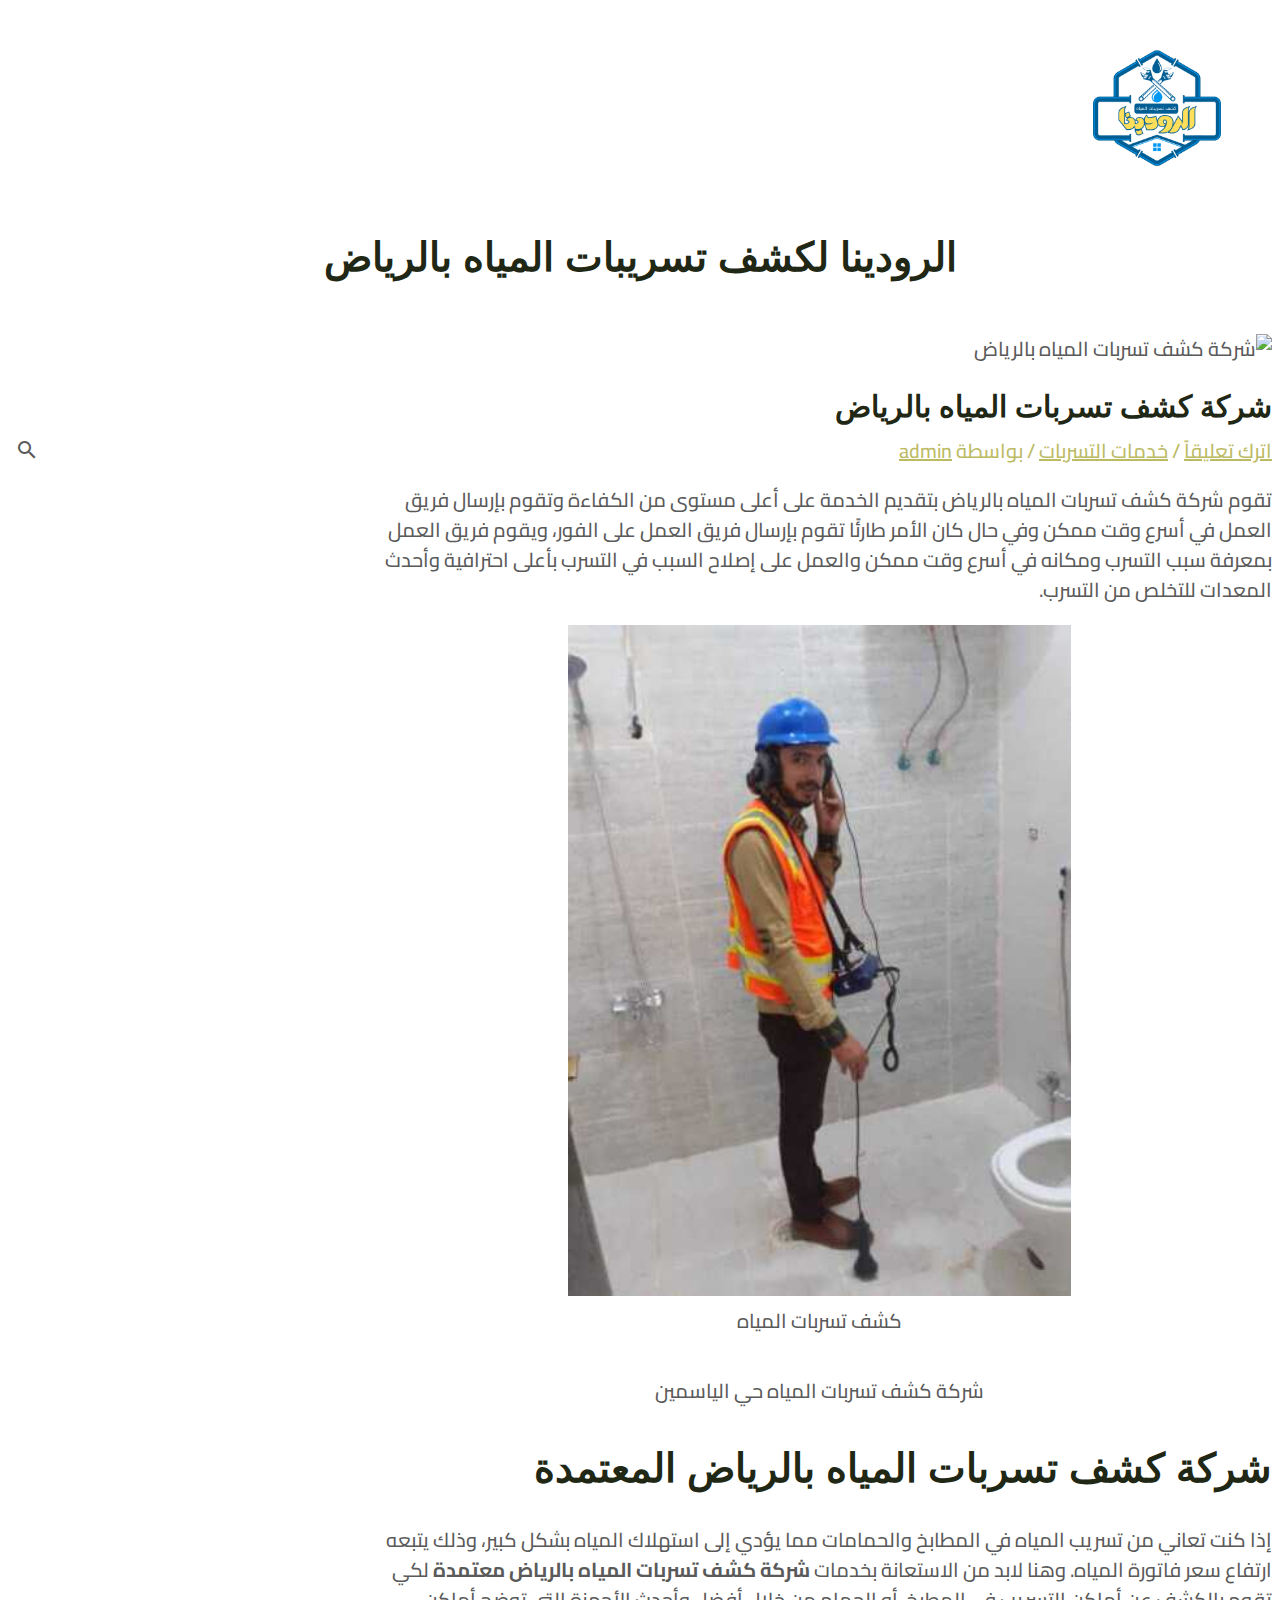
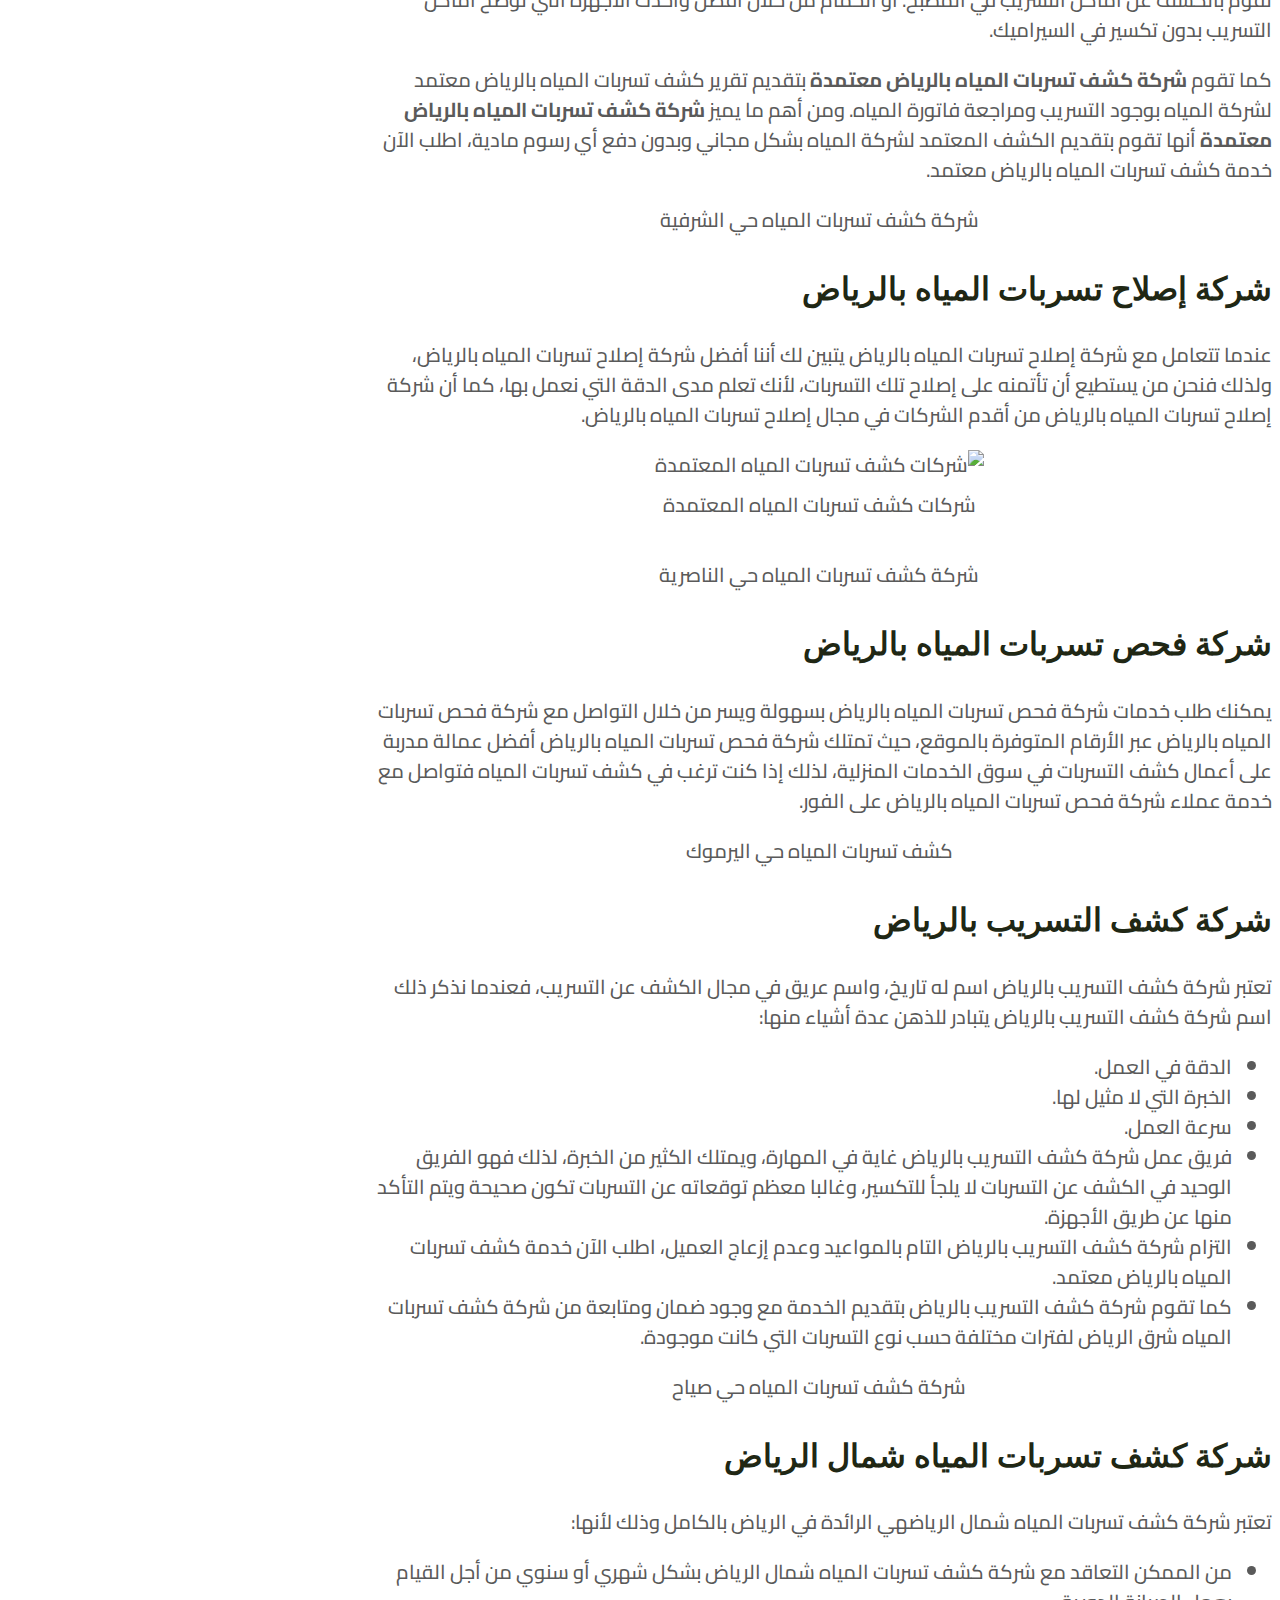
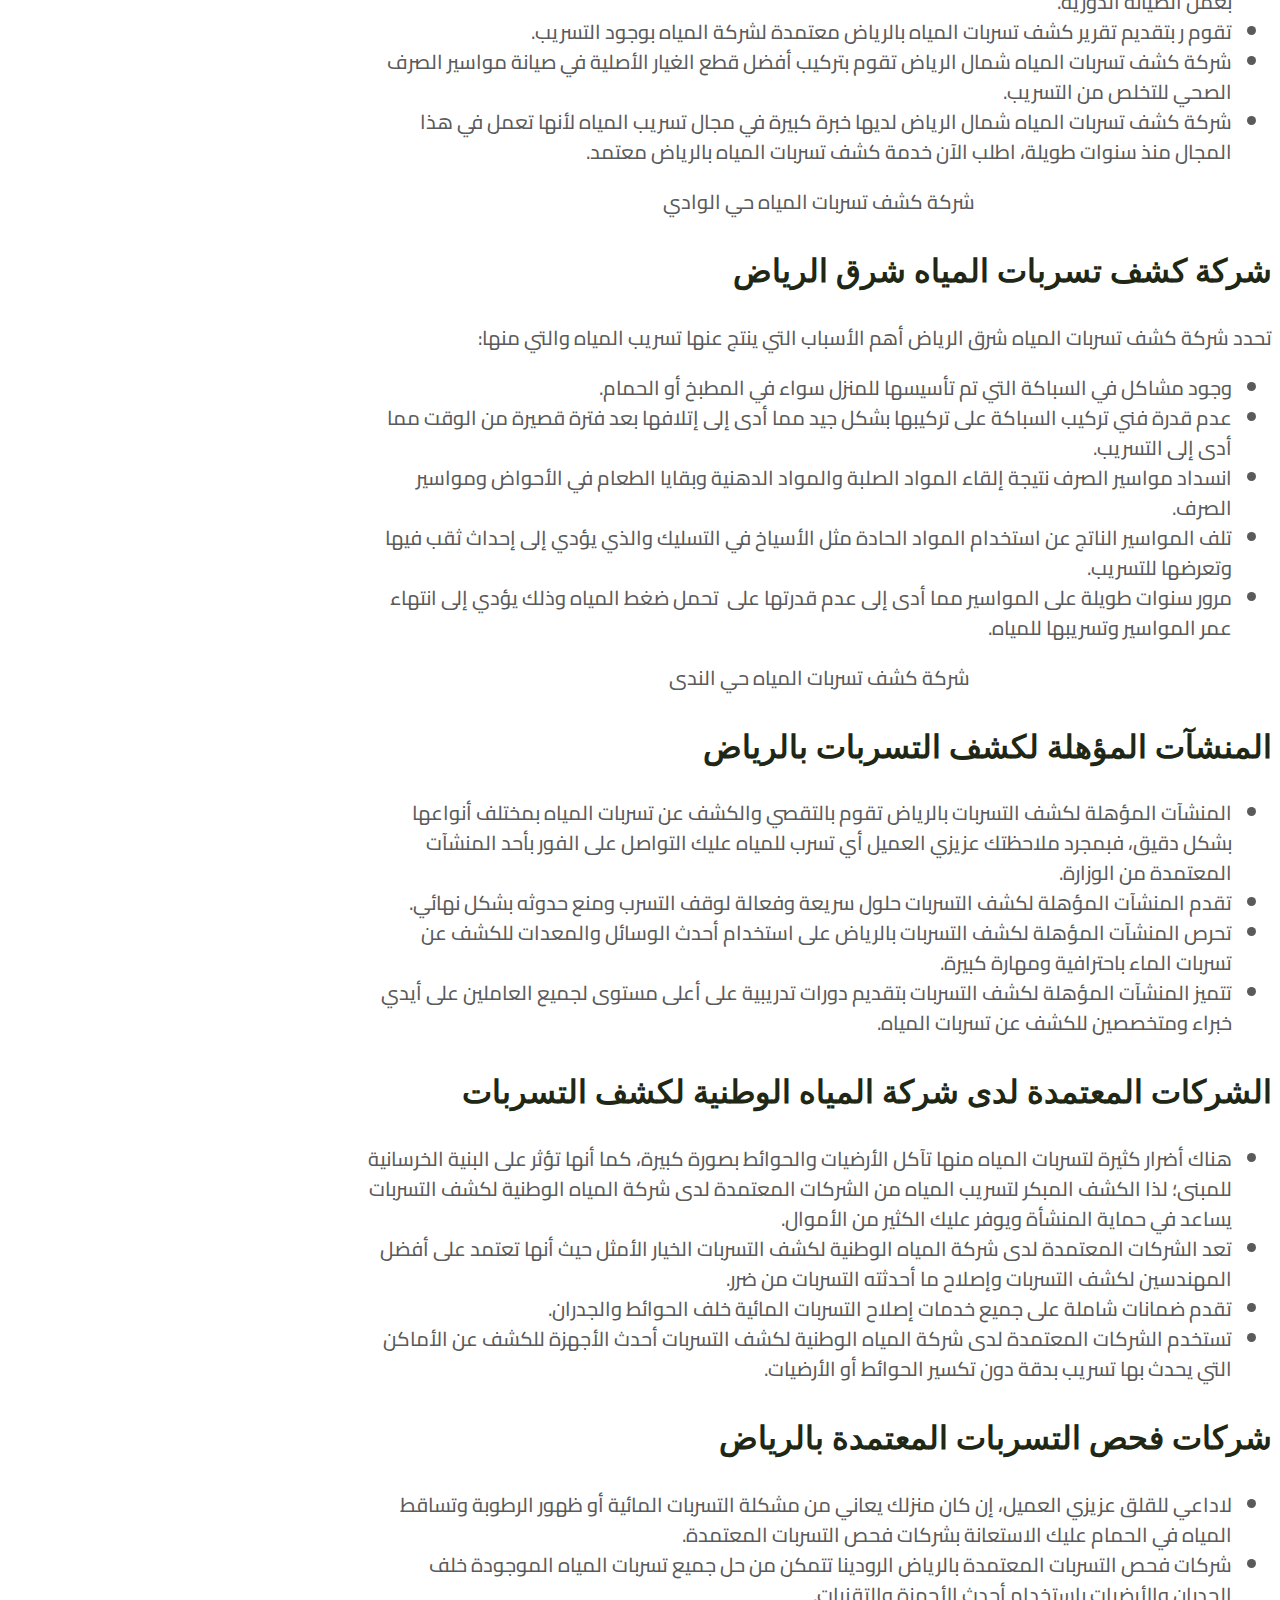
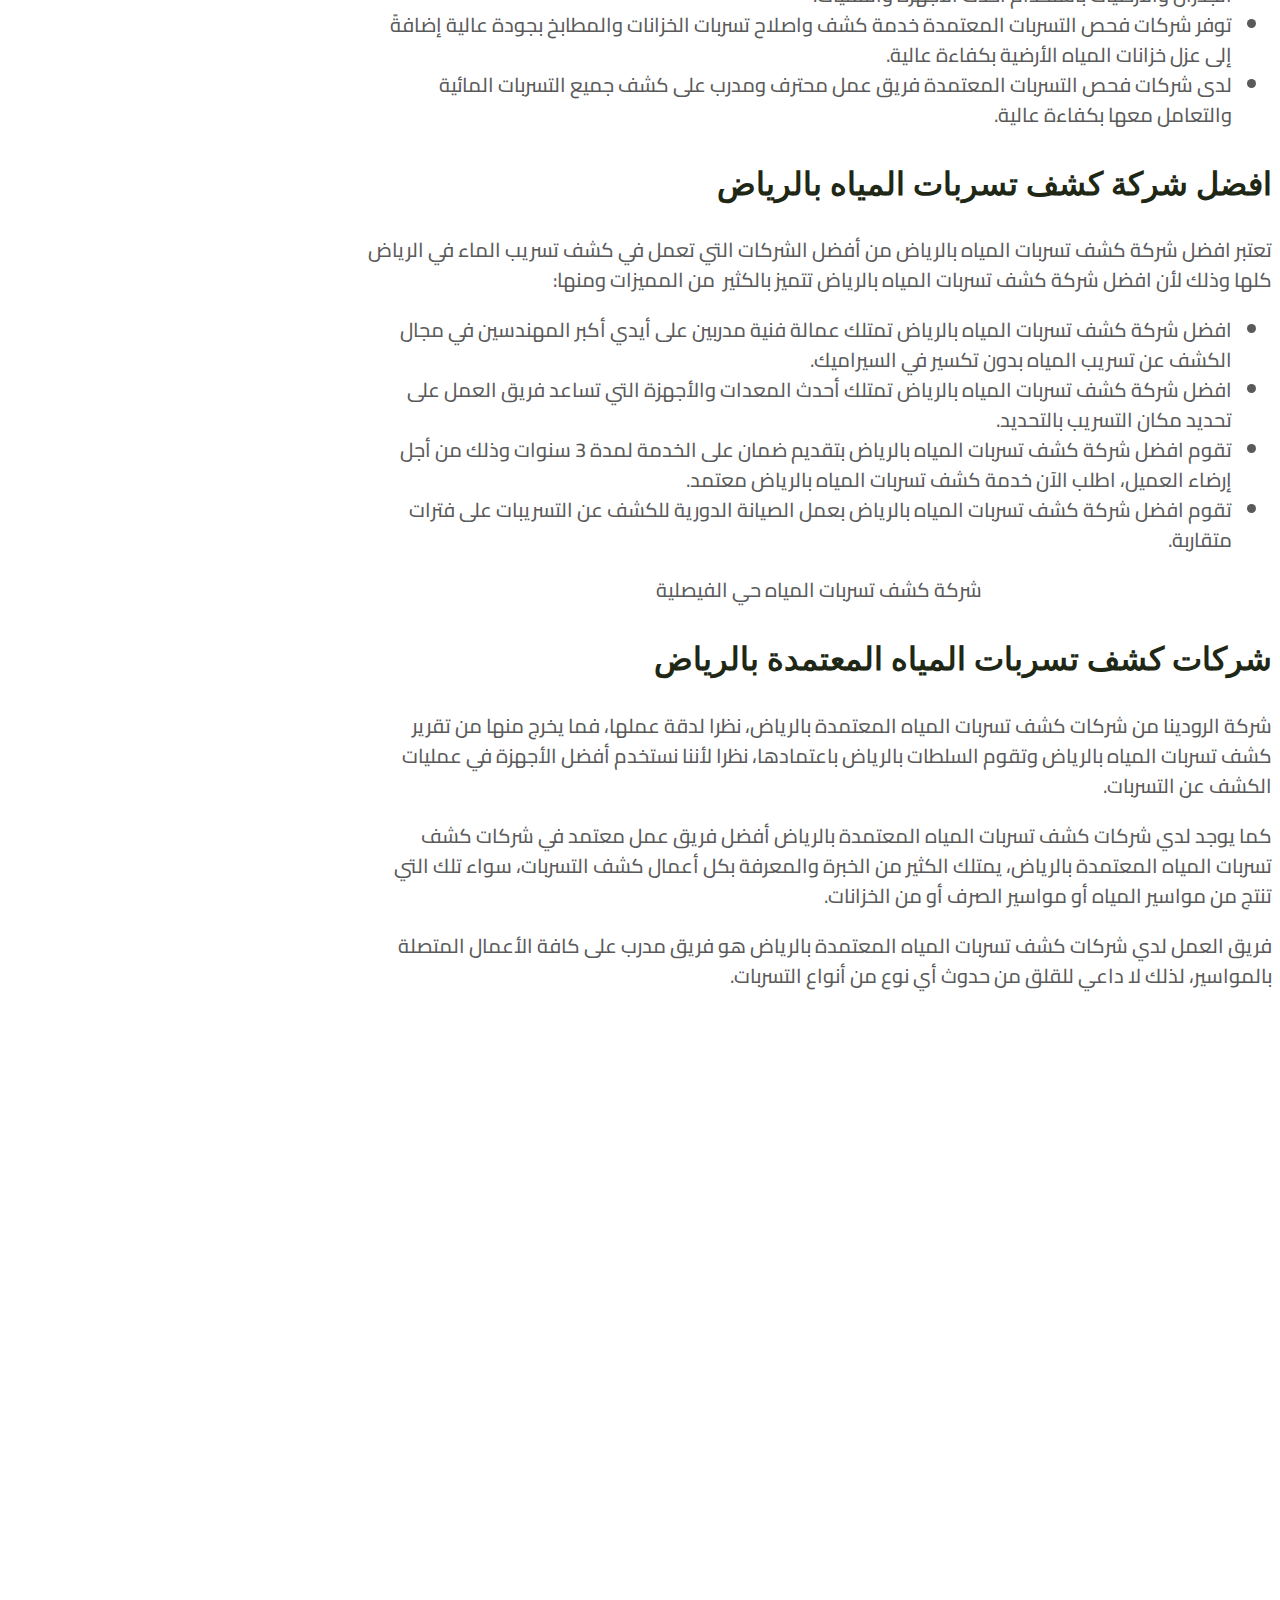
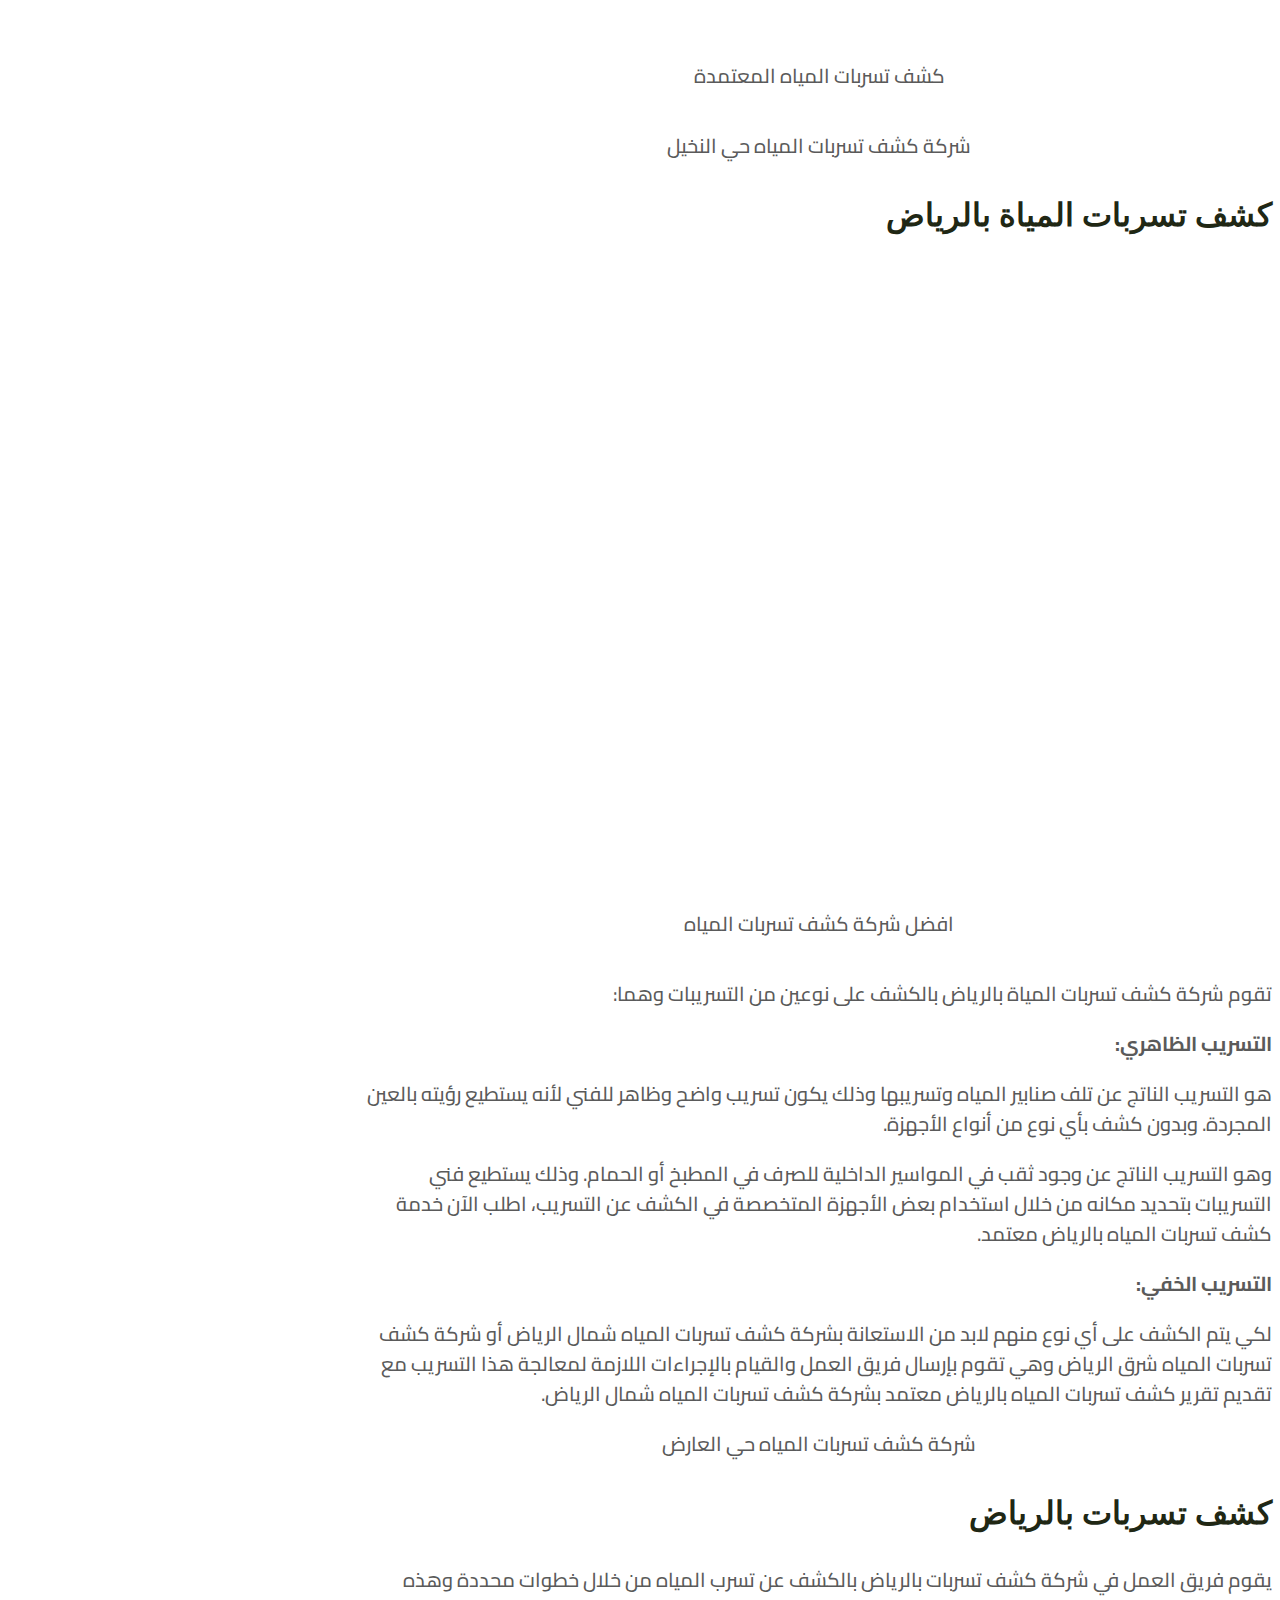
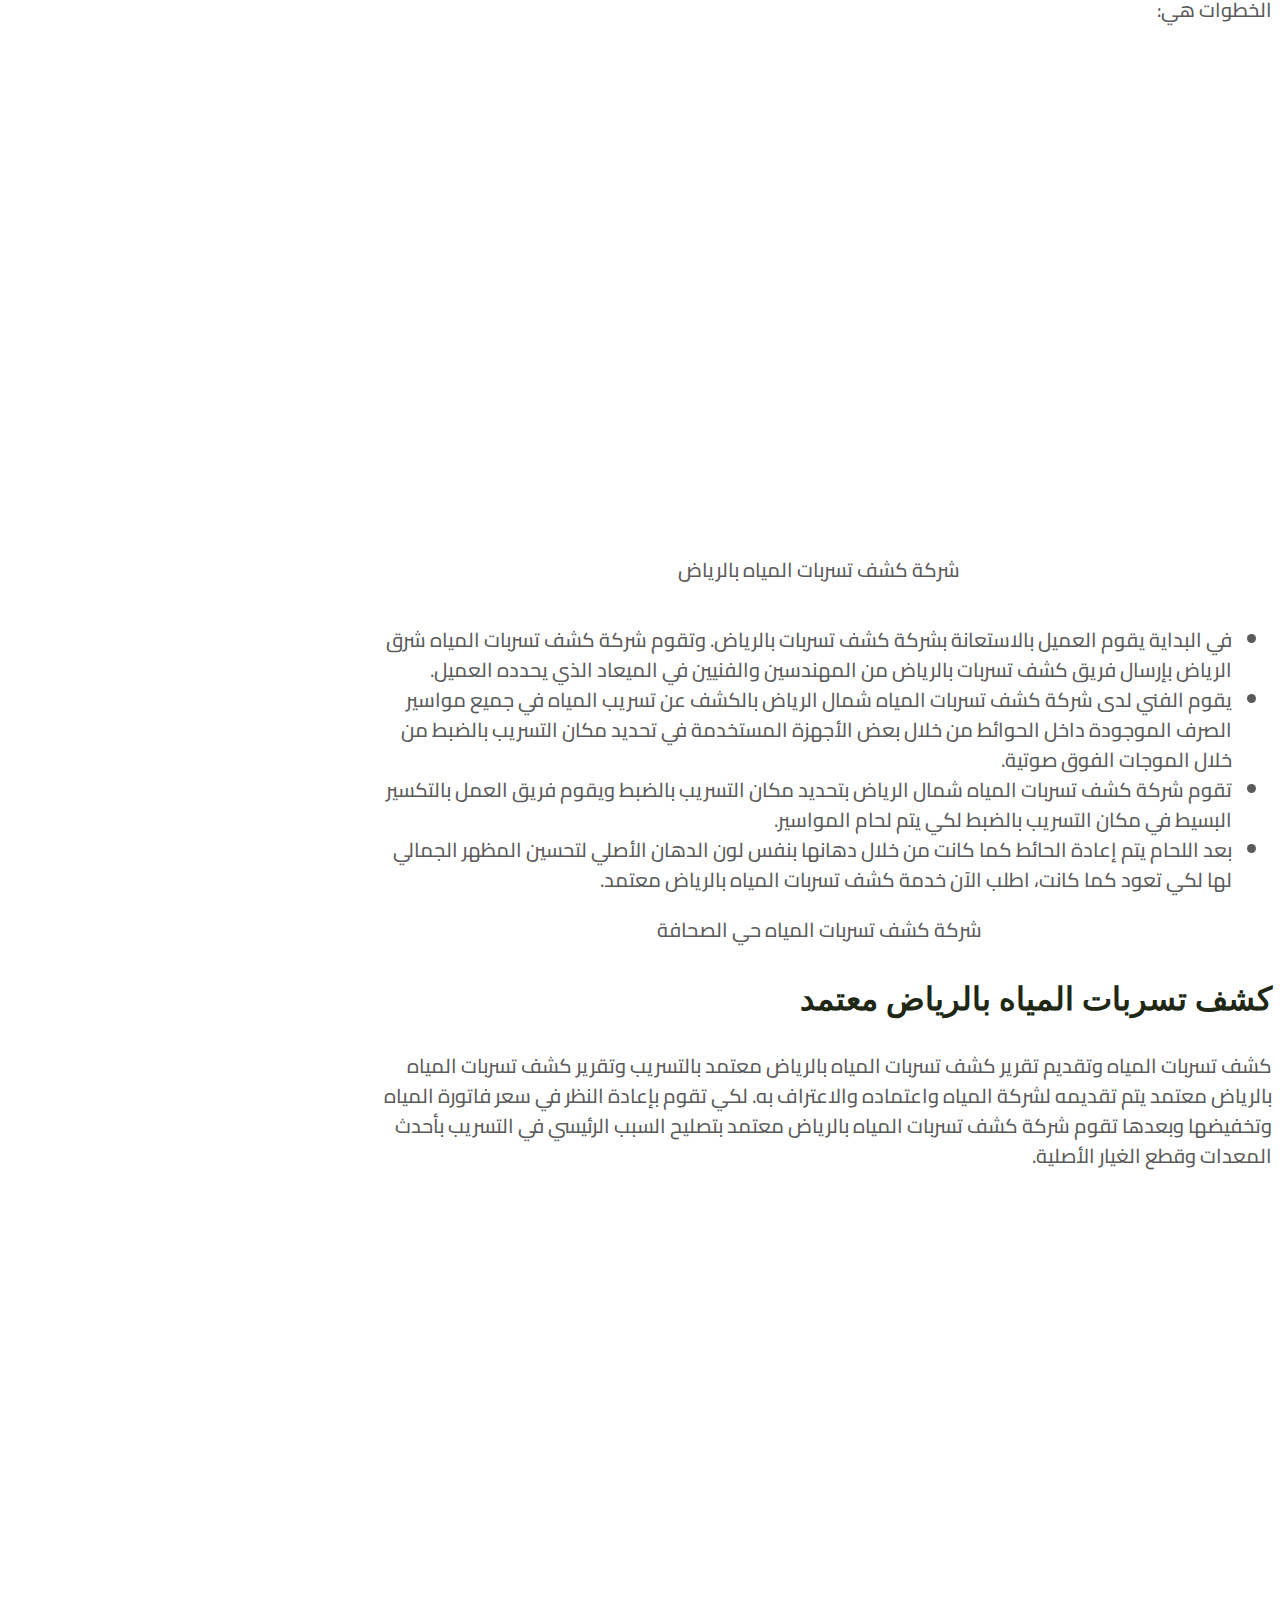
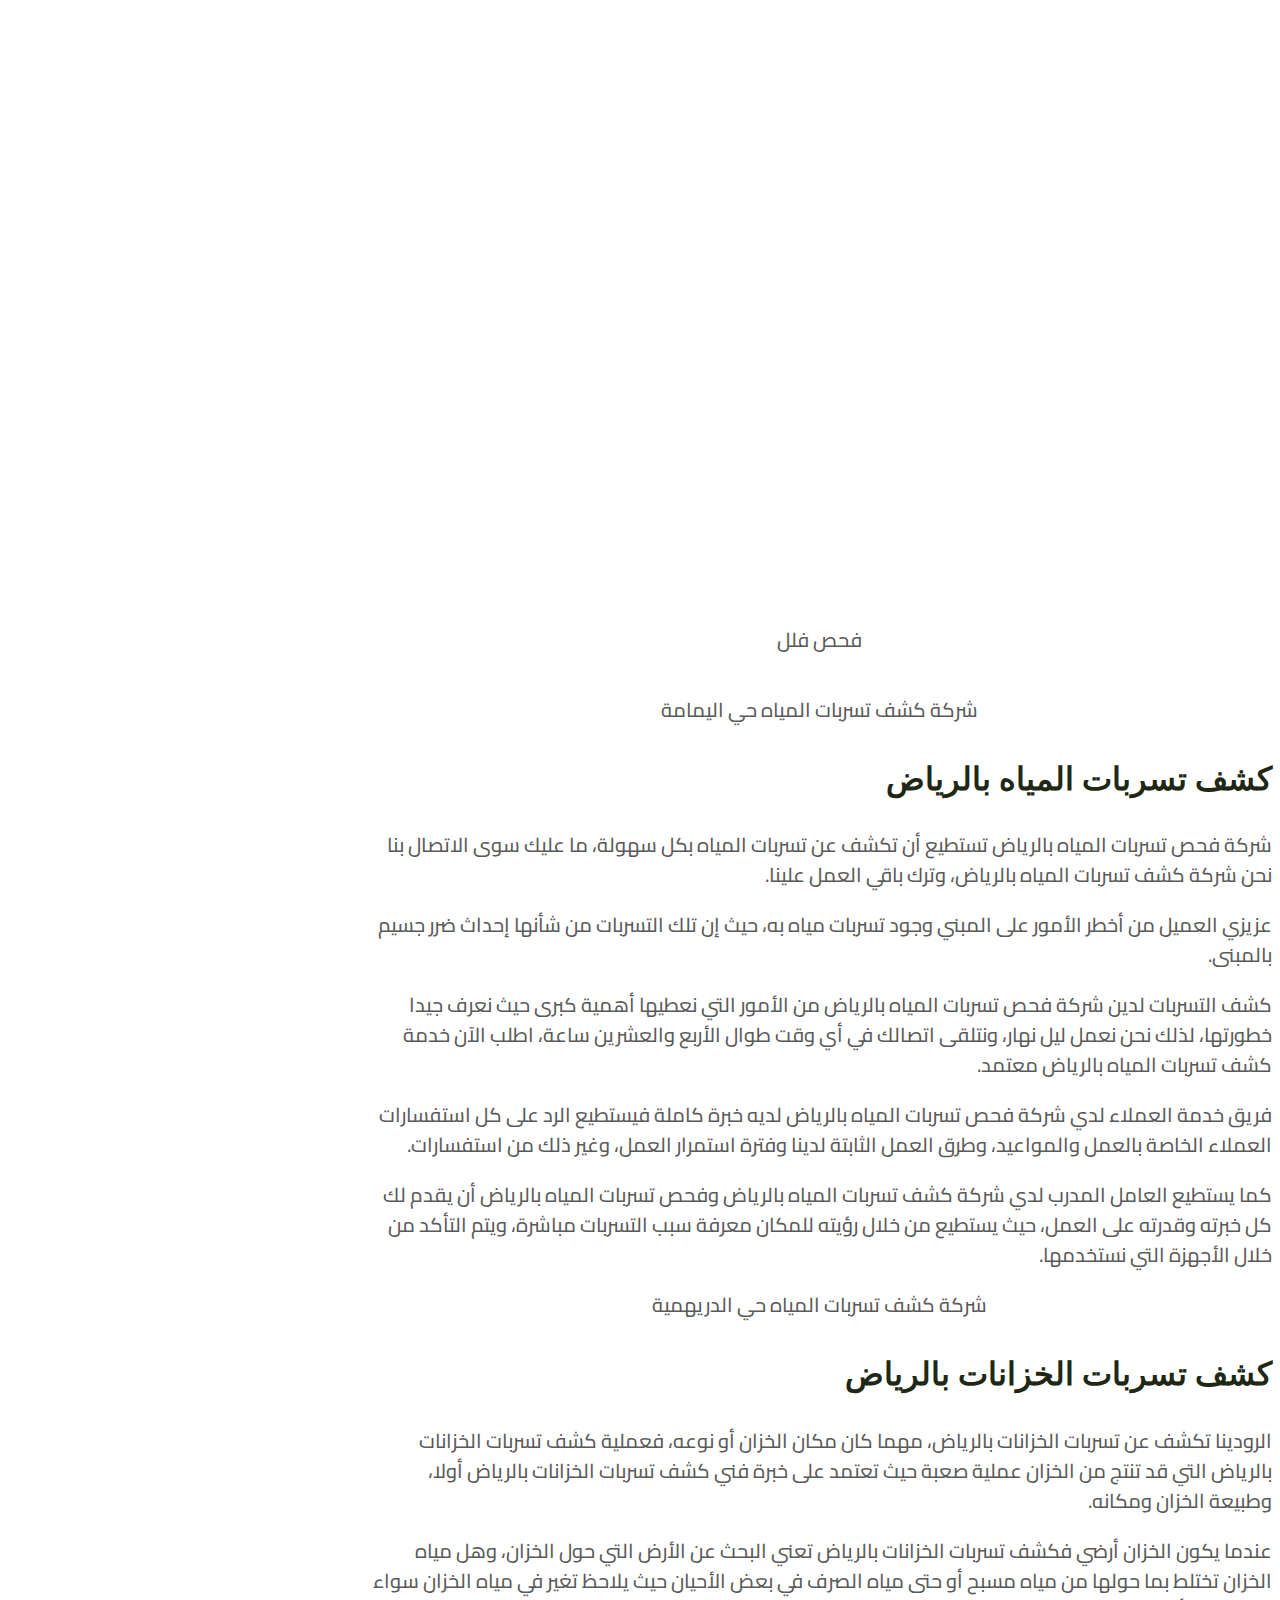
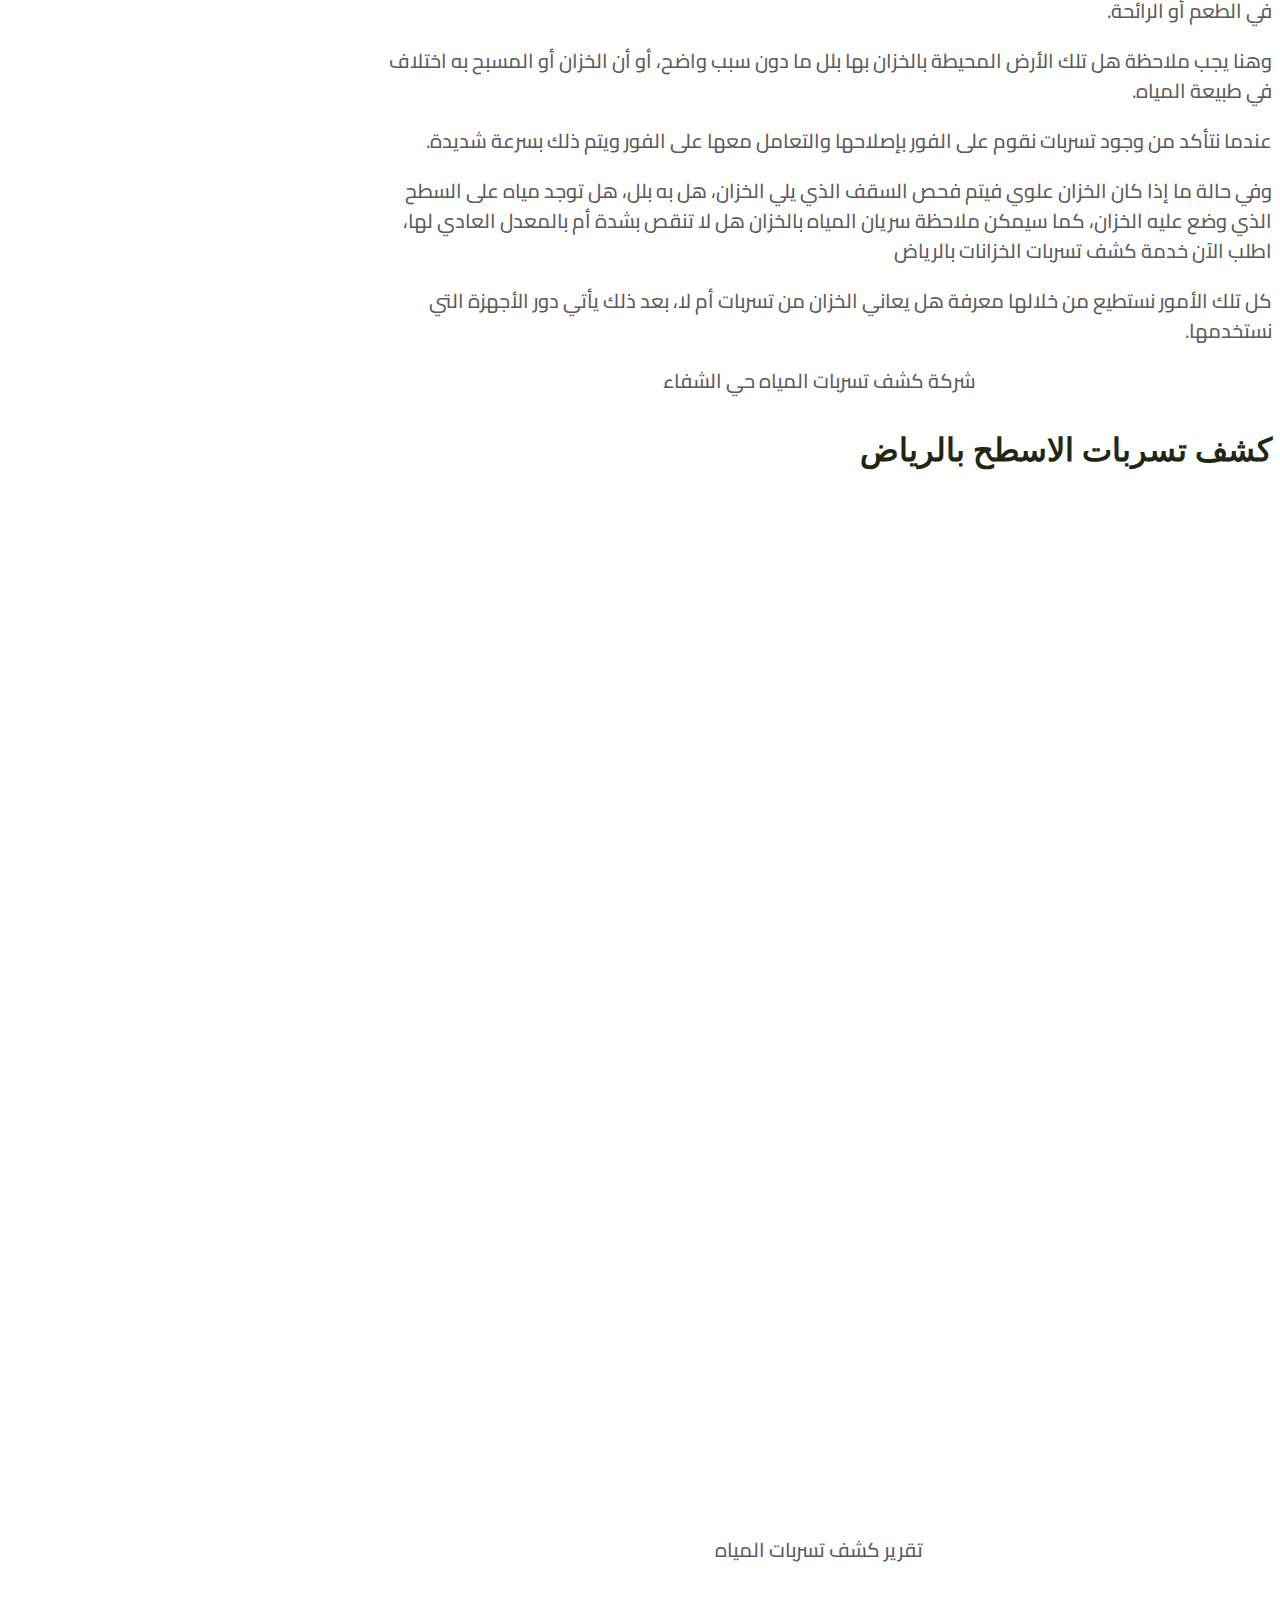
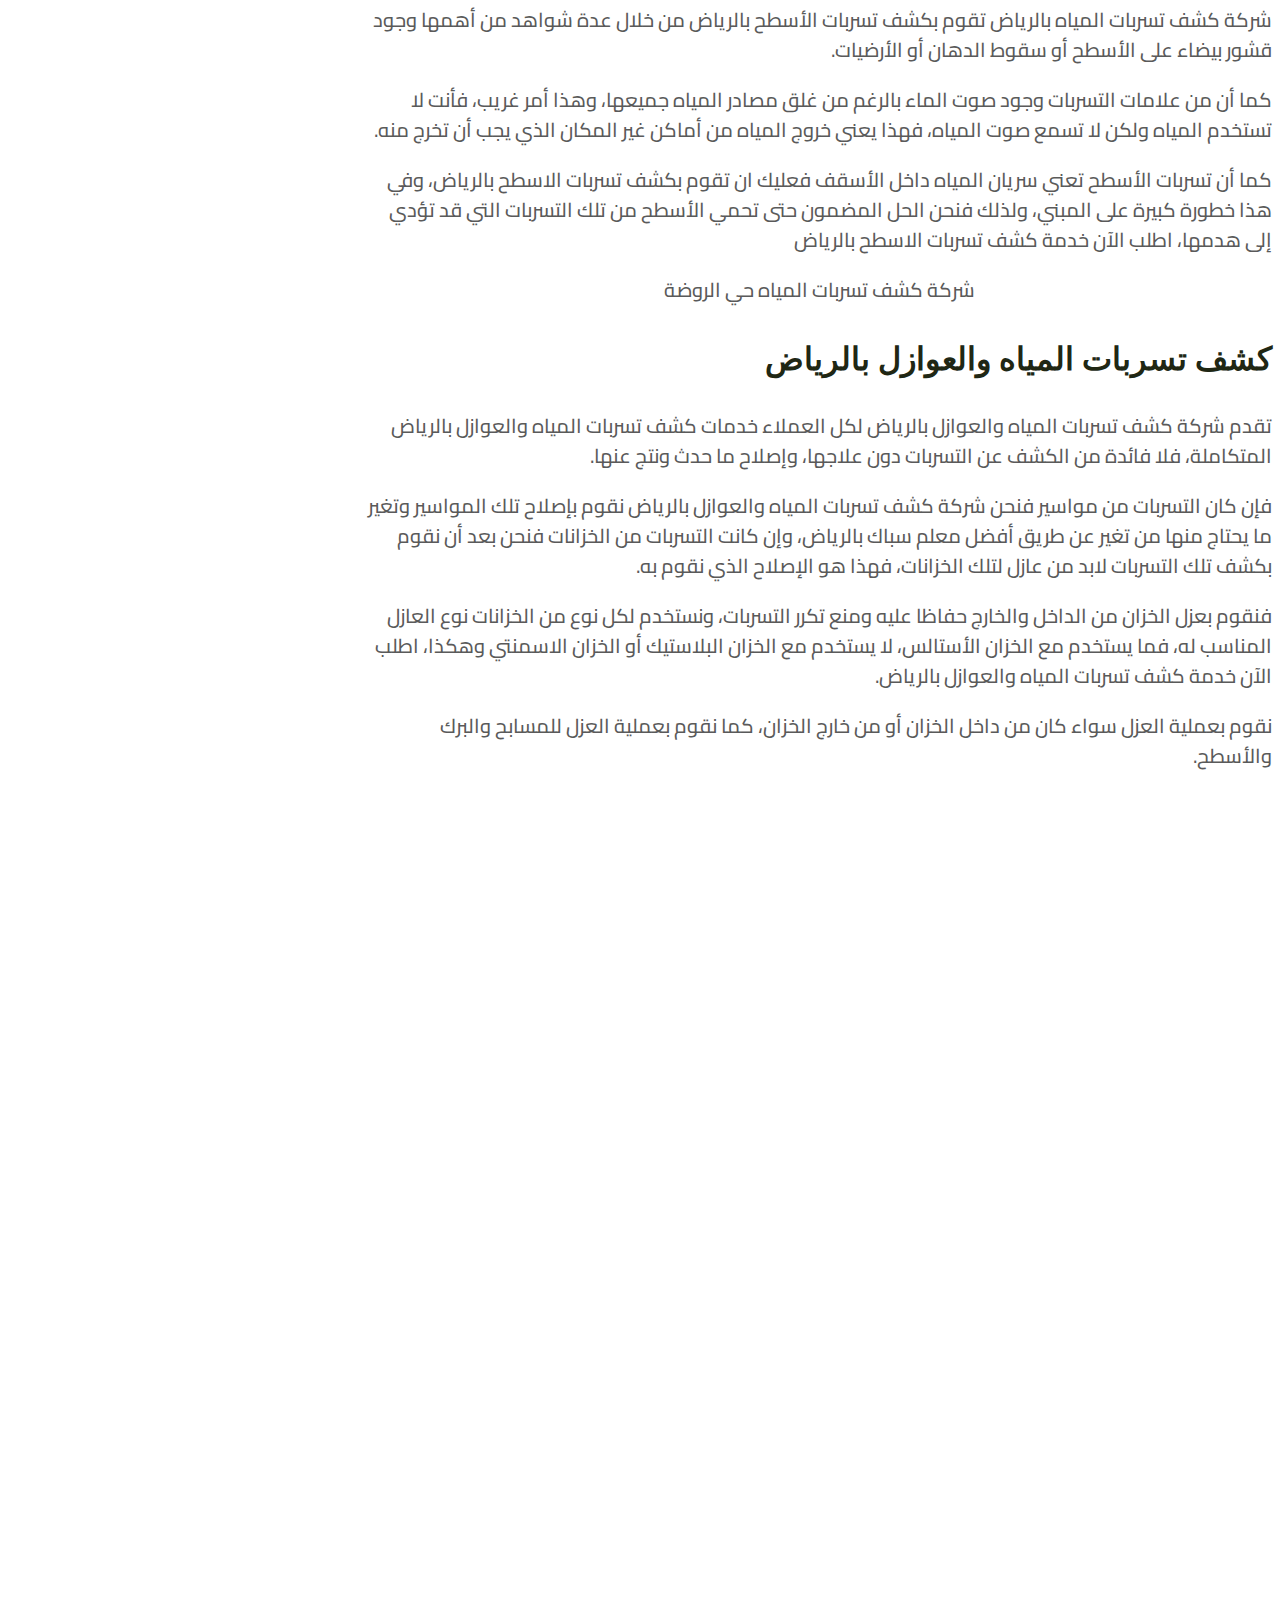
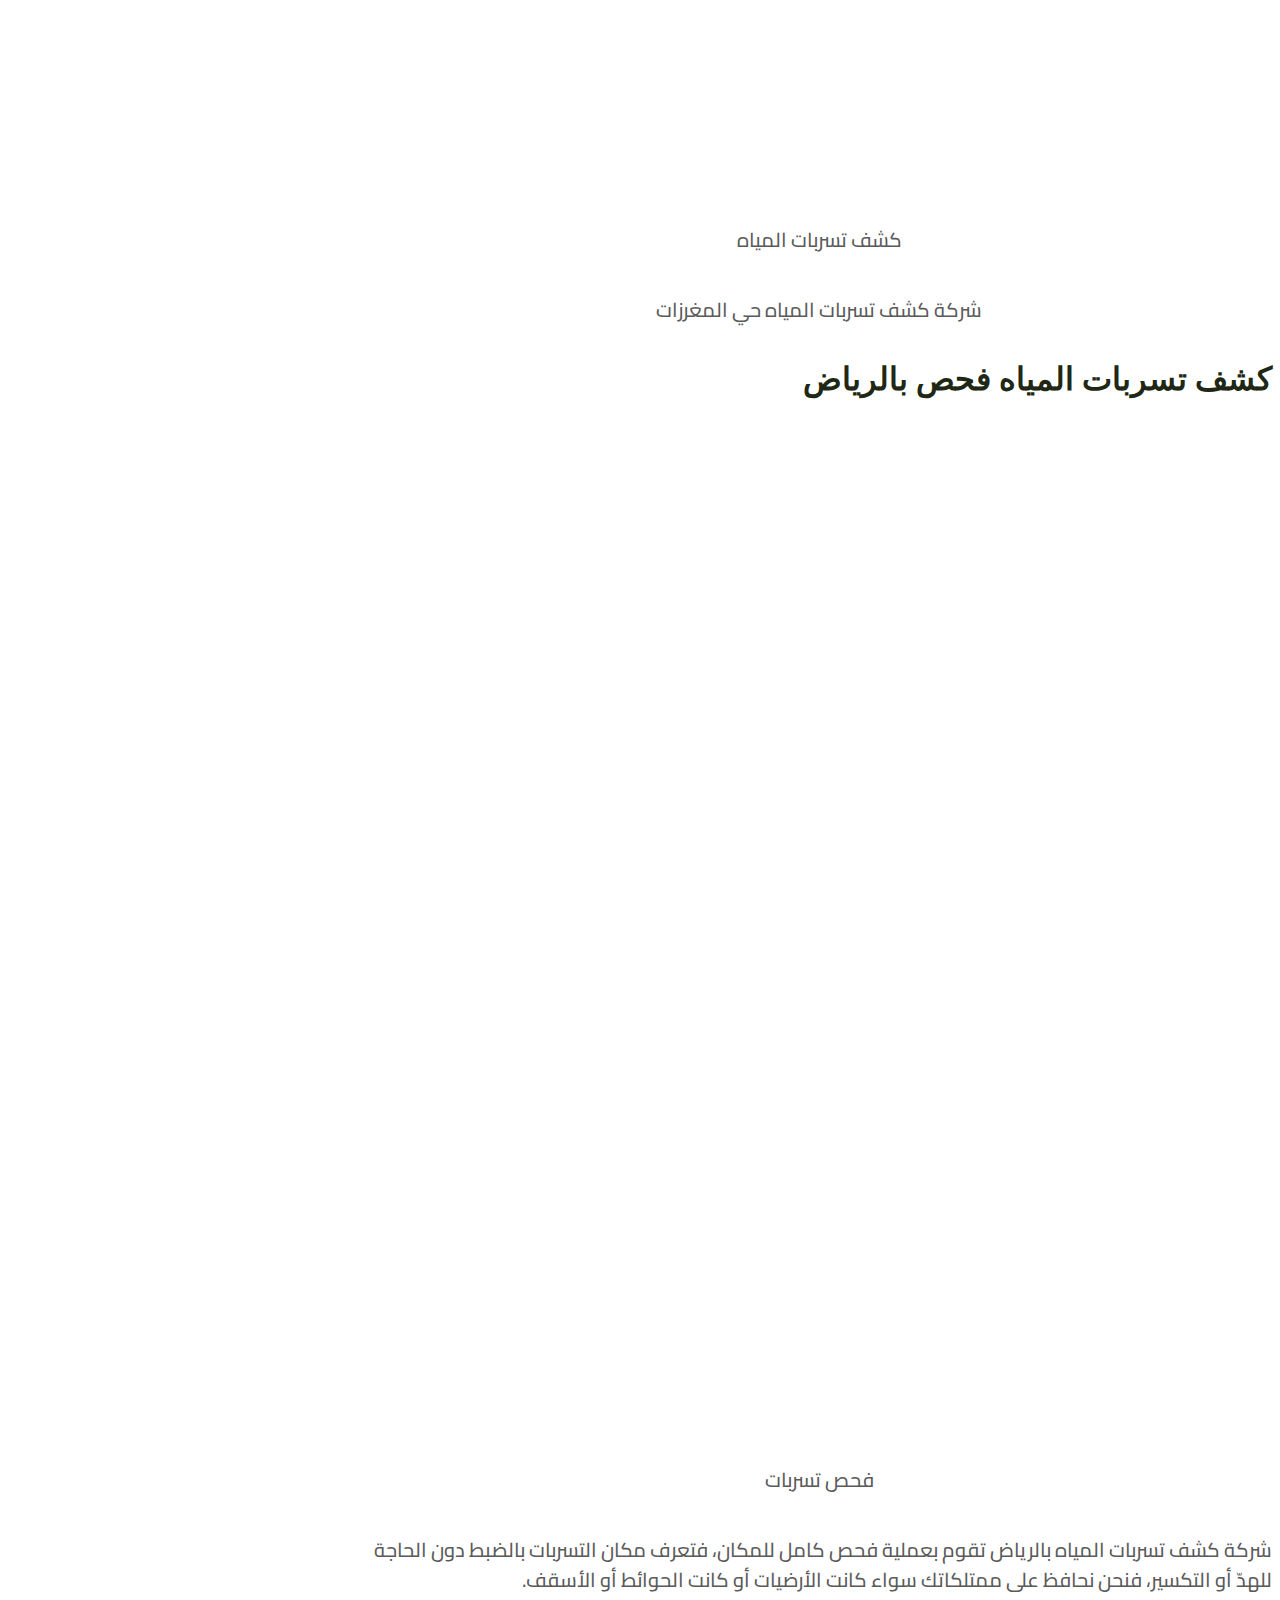
==== index.html @ 8f82eecf "commit" ====
<!DOCTYPE html>
<html dir="rtl" lang="ar">
<head>
<meta charset="UTF-8">
<meta name="viewport" content="width=device-width, initial-scale=1">
	 <link rel="profile" href="https://gmpg.org/xfn/11"> 
	
<meta name='robots' content='index, follow, max-image-preview:large, max-snippet:-1, max-video-preview:-1' />

	<!-- This site is optimized with the Yoast SEO plugin v23.4 - https://yoast.com/wordpress/plugins/seo/ -->
	<title>شركة كشف تسربات المياه بالرياض - 0509114128 اتصل الان | الرودينا</title>
	<meta name="description" content="تقدم شركة كشف تسربات المياه بالرياض خدمات متنوعة في كشف تسرب المياه، كشف التسربات بدون تكسير، كشف تسربات الخزانات" />
	<link rel="canonical" href="شركة-كشف-تسربات-المياه-بالرياض/" />
	<meta property="og:locale" content="ar_AR" />
	<meta property="og:type" content="article" />
	<meta property="og:title" content="شركة كشف تسربات المياه بالرياض - 0509114128 اتصل الان | الرودينا" />
	<meta property="og:description" content="تقدم شركة كشف تسربات المياه بالرياض خدمات متنوعة في كشف تسرب المياه، كشف التسربات بدون تكسير، كشف تسربات الخزانات" />

	<meta property="og:site_name" content="الرودينا" />
	<meta property="article:published_time" content="2023-09-14T14:03:51+00:00" />
	<meta property="article:modified_time" content="2024-08-25T08:37:29+00:00" />
	<meta property="og:image:width" content="1366" />
	<meta property="og:image:height" content="768" />
	<meta property="og:image:type" content="image/webp" />
	<meta name="author" content="admin" />
	<meta name="twitter:card" content="summary_large_image" />
	<meta name="twitter:label1" content="كُتب بواسطة" />
	<meta name="twitter:data1" content="admin" />
	<meta name="twitter:label2" content="وقت القراءة المُقدّر" />
	<meta name="twitter:data2" content="40 دقيقة" />
	<script type="application/ld+json" class="yoast-schema-graph">{"@context":"https://schema.org","@graph":[{"@type":"Article","@id":"%d8%b4%d8%b1%d9%83%d8%a9-%d9%83%d8%b4%d9%81-%d8%aa%d8%b3%d8%b1%d8%a8%d8%a7%d8%aa-%d8%a7%d9%84%d9%85%d9%8a%d8%a7%d9%87-%d8%a8%d8%a7%d9%84%d8%b1%d9%8a%d8%a7%d8%b6/#article","isPartOf":{"@id":"%d8%b4%d8%b1%d9%83%d8%a9-%d9%83%d8%b4%d9%81-%d8%aa%d8%b3%d8%b1%d8%a8%d8%a7%d8%aa-%d8%a7%d9%84%d9%85%d9%8a%d8%a7%d9%87-%d8%a8%d8%a7%d9%84%d8%b1%d9%8a%d8%a7%d8%b6/"},"author":{"name":"admin","@id":"#/schema/person/5938bba08f4e52ca1a9a4e3bab8b6d08"},"headline":"شركة كشف تسربات المياه بالرياض","datePublished":"2023-09-14T14:03:51+00:00","dateModified":"2024-08-25T08:37:29+00:00","mainEntityOfPage":{"@id":"%d8%b4%d8%b1%d9%83%d8%a9-%d9%83%d8%b4%d9%81-%d8%aa%d8%b3%d8%b1%d8%a8%d8%a7%d8%aa-%d8%a7%d9%84%d9%85%d9%8a%d8%a7%d9%87-%d8%a8%d8%a7%d9%84%d8%b1%d9%8a%d8%a7%d8%b6/"},"wordCount":19,"commentCount":0,"publisher":{"@id":"#organization"},"image":{"@id":"%d8%b4%d8%b1%d9%83%d8%a9-%d9%83%d8%b4%d9%81-%d8%aa%d8%b3%d8%b1%d8%a8%d8%a7%d8%aa-%d8%a7%d9%84%d9%85%d9%8a%d8%a7%d9%87-%d8%a8%d8%a7%d9%84%d8%b1%d9%8a%d8%a7%d8%b6/#primaryimage"},"thumbnailUrl":"wp-content/uploads/2023/10/شركة-كشف-تسربات-المياه-بالرياض.webp","keywords":["أسعار كشف تسربات المياه","أفضل شركة كشف تسربات المياه","اصلاح التسربات في المنزل","اصلاح تسربات المياه","الكشف عن تسريب المياه","تسرب المياه داخل الجدران","تصليح تسربات المياه","تقرير كشف تسربات المياه","جهاز كشف تسربات المياه","شركات كشف التسربات المعتمدة","شركات كشف تسريب المياه","شركة اصلاح تسربات المياه","شركة اكتشاف تسرب الماء","شركة الكشف عن تسرب المياه","شركة تسربات","شركة تسريب المياه","شركة فحص تسربات المياه","شركة كشف تسربات المياه","شركه كشف تسربات","فحص التسربات المياه","فحص تسرب الماء","فحص تسريب المياه","كاشف تسرب الماء","كشف التسربات","كشف التسربات المياة","كشف التسربات بدون تكسير","كشف التسربات شركة المياه الوطنية","كشف تسربات","كشف تسربات الاسطح","كشف تسربات الخزانات","كشف تسربات الماء","كشف تسربات المجاري","كشف تسربات المسابح","كشف تسربات المياه","كشف واصلاح تسربات المياه","مؤسسات كشف تسرب الماء","مؤسسة كشف تسربات المياة","معالجة تسريب المياه تحت البلاط"],"articleSection":["خدمات التسربات"],"inLanguage":"ar","potentialAction":[{"@type":"CommentAction","name":"Comment","target":["%d8%b4%d8%b1%d9%83%d8%a9-%d9%83%d8%b4%d9%81-%d8%aa%d8%b3%d8%b1%d8%a8%d8%a7%d8%aa-%d8%a7%d9%84%d9%85%d9%8a%d8%a7%d9%87-%d8%a8%d8%a7%d9%84%d8%b1%d9%8a%d8%a7%d8%b6/#respond"]}]},{"@type":"WebPage","@id":"%d8%b4%d8%b1%d9%83%d8%a9-%d9%83%d8%b4%d9%81-%d8%aa%d8%b3%d8%b1%d8%a8%d8%a7%d8%aa-%d8%a7%d9%84%d9%85%d9%8a%d8%a7%d9%87-%d8%a8%d8%a7%d9%84%d8%b1%d9%8a%d8%a7%d8%b6/","url":"%d8%b4%d8%b1%d9%83%d8%a9-%d9%83%d8%b4%d9%81-%d8%aa%d8%b3%d8%b1%d8%a8%d8%a7%d8%aa-%d8%a7%d9%84%d9%85%d9%8a%d8%a7%d9%87-%d8%a8%d8%a7%d9%84%d8%b1%d9%8a%d8%a7%d8%b6/","name":"شركة كشف تسربات المياه بالرياض - 0509114128 اتصل الان | الرودينا","isPartOf":{"@id":"#website"},"primaryImageOfPage":{"@id":"%d8%b4%d8%b1%d9%83%d8%a9-%d9%83%d8%b4%d9%81-%d8%aa%d8%b3%d8%b1%d8%a8%d8%a7%d8%aa-%d8%a7%d9%84%d9%85%d9%8a%d8%a7%d9%87-%d8%a8%d8%a7%d9%84%d8%b1%d9%8a%d8%a7%d8%b6/#primaryimage"},"image":{"@id":"%d8%b4%d8%b1%d9%83%d8%a9-%d9%83%d8%b4%d9%81-%d8%aa%d8%b3%d8%b1%d8%a8%d8%a7%d8%aa-%d8%a7%d9%84%d9%85%d9%8a%d8%a7%d9%87-%d8%a8%d8%a7%d9%84%d8%b1%d9%8a%d8%a7%d8%b6/#primaryimage"},"thumbnailUrl":"wp-content/uploads/2023/10/شركة-كشف-تسربات-المياه-بالرياض.webp","datePublished":"2023-09-14T14:03:51+00:00","dateModified":"2024-08-25T08:37:29+00:00","description":"تقدم شركة كشف تسربات المياه بالرياض خدمات متنوعة في كشف تسرب المياه، كشف التسربات بدون تكسير، كشف تسربات الخزانات","breadcrumb":{"@id":"%d8%b4%d8%b1%d9%83%d8%a9-%d9%83%d8%b4%d9%81-%d8%aa%d8%b3%d8%b1%d8%a8%d8%a7%d8%aa-%d8%a7%d9%84%d9%85%d9%8a%d8%a7%d9%87-%d8%a8%d8%a7%d9%84%d8%b1%d9%8a%d8%a7%d8%b6/#breadcrumb"},"inLanguage":"ar","potentialAction":[{"@type":"ReadAction","target":["%d8%b4%d8%b1%d9%83%d8%a9-%d9%83%d8%b4%d9%81-%d8%aa%d8%b3%d8%b1%d8%a8%d8%a7%d8%aa-%d8%a7%d9%84%d9%85%d9%8a%d8%a7%d9%87-%d8%a8%d8%a7%d9%84%d8%b1%d9%8a%d8%a7%d8%b6/"]}]},{"@type":"ImageObject","inLanguage":"ar","@id":"%d8%b4%d8%b1%d9%83%d8%a9-%d9%83%d8%b4%d9%81-%d8%aa%d8%b3%d8%b1%d8%a8%d8%a7%d8%aa-%d8%a7%d9%84%d9%85%d9%8a%d8%a7%d9%87-%d8%a8%d8%a7%d9%84%d8%b1%d9%8a%d8%a7%d8%b6/#primaryimage","url":"wp-content/uploads/2023/10/شركة-كشف-تسربات-المياه-بالرياض.webp","contentUrl":"wp-content/uploads/2023/10/شركة-كشف-تسربات-المياه-بالرياض.webp","width":1366,"height":768,"caption":"شركة كشف تسربات المياه بالرياض"},{"@type":"BreadcrumbList","@id":"%d8%b4%d8%b1%d9%83%d8%a9-%d9%83%d8%b4%d9%81-%d8%aa%d8%b3%d8%b1%d8%a8%d8%a7%d8%aa-%d8%a7%d9%84%d9%85%d9%8a%d8%a7%d9%87-%d8%a8%d8%a7%d9%84%d8%b1%d9%8a%d8%a7%d8%b6/#breadcrumb","itemListElement":[{"@type":"ListItem","position":1,"name":"Home","item":""},{"@type":"ListItem","position":2,"name":"شركة كشف تسربات المياه بالرياض"}]},{"@type":"WebSite","@id":"#website","url":"","name":"الرودينا","description":"للمقاولات والترميم","publisher":{"@id":"#organization"},"potentialAction":[{"@type":"SearchAction","target":{"@type":"EntryPoint","urlTemplate":"?s={search_term_string}"},"query-input":{"@type":"PropertyValueSpecification","valueRequired":true,"valueName":"search_term_string"}}],"inLanguage":"ar"},{"@type":"Organization","@id":"#organization","name":"الرودينا","url":"","logo":{"@type":"ImageObject","inLanguage":"ar","@id":"#/schema/logo/image/","url":"wp-content/uploads/2020/02/منزل-الشموخ-للمقاولات-العامة-Logo-final.png","contentUrl":"wp-content/uploads/2020/02/منزل-الشموخ-للمقاولات-العامة-Logo-final.png","width":500,"height":500,"caption":"الرودينا"},"image":{"@id":"#/schema/logo/image/"}},{"@type":"Person","@id":"#/schema/person/5938bba08f4e52ca1a9a4e3bab8b6d08","name":"admin","image":{"@type":"ImageObject","inLanguage":"ar","@id":"#/schema/person/image/","url":"https://secure.gravatar.com/avatar/aeb118d4818415434a507eed81f24ddc?s=96&d=mm&r=g","contentUrl":"https://secure.gravatar.com/avatar/aeb118d4818415434a507eed81f24ddc?s=96&d=mm&r=g","caption":"admin"}}]}</script>
	<!-- / Yoast SEO plugin. -->


<link rel='dns-prefetch' href='//fonts.googleapis.com' />
<link rel="alternate" type="application/rss+xml" title="الرودينا &laquo; الخلاصة" href="feed/" />
<link rel="alternate" type="application/rss+xml" title="الرودينا &laquo; خلاصة التعليقات" href="comments/feed/" />
<link rel="alternate" type="application/rss+xml" title="الرودينا &laquo; شركة كشف تسربات المياه بالرياض خلاصة التعليقات" href="%d8%b4%d8%b1%d9%83%d8%a9-%d9%83%d8%b4%d9%81-%d8%aa%d8%b3%d8%b1%d8%a8%d8%a7%d8%aa-%d8%a7%d9%84%d9%85%d9%8a%d8%a7%d9%87-%d8%a8%d8%a7%d9%84%d8%b1%d9%8a%d8%a7%d8%b6/feed/" />
<script type="fa8e667ba4409728bc9ec036-text/javascript">
window._wpemojiSettings = {"baseUrl":"https:\/\/s.w.org\/images\/core\/emoji\/15.0.3\/72x72\/","ext":".png","svgUrl":"https:\/\/s.w.org\/images\/core\/emoji\/15.0.3\/svg\/","svgExt":".svg","source":{"concatemoji":"https:\/\/www.house-glory.com\/wp-includes\/js\/wp-emoji-release.min.js?ver=6.6.2"}};
/*! This file is auto-generated */
!function(i,n){var o,s,e;function c(e){try{var t={supportTests:e,timestamp:(new Date).valueOf()};sessionStorage.setItem(o,JSON.stringify(t))}catch(e){}}function p(e,t,n){e.clearRect(0,0,e.canvas.width,e.canvas.height),e.fillText(t,0,0);var t=new Uint32Array(e.getImageData(0,0,e.canvas.width,e.canvas.height).data),r=(e.clearRect(0,0,e.canvas.width,e.canvas.height),e.fillText(n,0,0),new Uint32Array(e.getImageData(0,0,e.canvas.width,e.canvas.height).data));return t.every(function(e,t){return e===r[t]})}function u(e,t,n){switch(t){case"flag":return n(e,"\ud83c\udff3\ufe0f\u200d\u26a7\ufe0f","\ud83c\udff3\ufe0f\u200b\u26a7\ufe0f")?!1:!n(e,"\ud83c\uddfa\ud83c\uddf3","\ud83c\uddfa\u200b\ud83c\uddf3")&&!n(e,"\ud83c\udff4\udb40\udc67\udb40\udc62\udb40\udc65\udb40\udc6e\udb40\udc67\udb40\udc7f","\ud83c\udff4\u200b\udb40\udc67\u200b\udb40\udc62\u200b\udb40\udc65\u200b\udb40\udc6e\u200b\udb40\udc67\u200b\udb40\udc7f");case"emoji":return!n(e,"\ud83d\udc26\u200d\u2b1b","\ud83d\udc26\u200b\u2b1b")}return!1}function f(e,t,n){var r="undefined"!=typeof WorkerGlobalScope&&self instanceof WorkerGlobalScope?new OffscreenCanvas(300,150):i.createElement("canvas"),a=r.getContext("2d",{willReadFrequently:!0}),o=(a.textBaseline="top",a.font="600 32px Arial",{});return e.forEach(function(e){o[e]=t(a,e,n)}),o}function t(e){var t=i.createElement("script");t.src=e,t.defer=!0,i.head.appendChild(t)}"undefined"!=typeof Promise&&(o="wpEmojiSettingsSupports",s=["flag","emoji"],n.supports={everything:!0,everythingExceptFlag:!0},e=new Promise(function(e){i.addEventListener("DOMContentLoaded",e,{once:!0})}),new Promise(function(t){var n=function(){try{var e=JSON.parse(sessionStorage.getItem(o));if("object"==typeof e&&"number"==typeof e.timestamp&&(new Date).valueOf()<e.timestamp+604800&&"object"==typeof e.supportTests)return e.supportTests}catch(e){}return null}();if(!n){if("undefined"!=typeof Worker&&"undefined"!=typeof OffscreenCanvas&&"undefined"!=typeof URL&&URL.createObjectURL&&"undefined"!=typeof Blob)try{var e="postMessage("+f.toString()+"("+[JSON.stringify(s),u.toString(),p.toString()].join(",")+"));",r=new Blob([e],{type:"text/javascript"}),a=new Worker(URL.createObjectURL(r),{name:"wpTestEmojiSupports"});return void(a.onmessage=function(e){c(n=e.data),a.terminate(),t(n)})}catch(e){}c(n=f(s,u,p))}t(n)}).then(function(e){for(var t in e)n.supports[t]=e[t],n.supports.everything=n.supports.everything&&n.supports[t],"flag"!==t&&(n.supports.everythingExceptFlag=n.supports.everythingExceptFlag&&n.supports[t]);n.supports.everythingExceptFlag=n.supports.everythingExceptFlag&&!n.supports.flag,n.DOMReady=!1,n.readyCallback=function(){n.DOMReady=!0}}).then(function(){return e}).then(function(){var e;n.supports.everything||(n.readyCallback(),(e=n.source||{}).concatemoji?t(e.concatemoji):e.wpemoji&&e.twemoji&&(t(e.twemoji),t(e.wpemoji)))}))}((window,document),window._wpemojiSettings);
</script>
<link rel='stylesheet' id='astra-theme-css-rtl-css' href='http://localhost/www/t/wp-content/themes/astra/assets/css/minified/style.min-rtl.css?ver=4.8.0' media='all' />
<style id='astra-theme-css-inline-css'>
.ast-no-sidebar .entry-content .alignfull {margin-left: calc( -50vw + 50%);margin-right: calc( -50vw + 50%);max-width: 100vw;width: 100vw;}.ast-no-sidebar .entry-content .alignwide {margin-left: calc(-41vw + 50%);margin-right: calc(-41vw + 50%);max-width: unset;width: unset;}.ast-no-sidebar .entry-content .alignfull .alignfull,.ast-no-sidebar .entry-content .alignfull .alignwide,.ast-no-sidebar .entry-content .alignwide .alignfull,.ast-no-sidebar .entry-content .alignwide .alignwide,.ast-no-sidebar .entry-content .wp-block-column .alignfull,.ast-no-sidebar .entry-content .wp-block-column .alignwide{width: 100%;margin-left: auto;margin-right: auto;}.wp-block-gallery,.blocks-gallery-grid {margin: 0;}.wp-block-separator {max-width: 100px;}.wp-block-separator.is-style-wide,.wp-block-separator.is-style-dots {max-width: none;}.entry-content .has-2-columns .wp-block-column:first-child {padding-right: 10px;}.entry-content .has-2-columns .wp-block-column:last-child {padding-left: 10px;}@media (max-width: 782px) {.entry-content .wp-block-columns .wp-block-column {flex-basis: 100%;}.entry-content .has-2-columns .wp-block-column:first-child {padding-right: 0;}.entry-content .has-2-columns .wp-block-column:last-child {padding-left: 0;}}body .entry-content .wp-block-latest-posts {margin-left: 0;}body .entry-content .wp-block-latest-posts li {list-style: none;}.ast-no-sidebar .ast-container .entry-content .wp-block-latest-posts {margin-left: 0;}.ast-header-break-point .entry-content .alignwide {margin-left: auto;margin-right: auto;}.entry-content .blocks-gallery-item img {margin-bottom: auto;}.wp-block-pullquote {border-top: 4px solid #555d66;border-bottom: 4px solid #555d66;color: #40464d;}:root{--ast-post-nav-space:0;--ast-container-default-xlg-padding:6.67em;--ast-container-default-lg-padding:5.67em;--ast-container-default-slg-padding:4.34em;--ast-container-default-md-padding:3.34em;--ast-container-default-sm-padding:6.67em;--ast-container-default-xs-padding:2.4em;--ast-container-default-xxs-padding:1.4em;--ast-code-block-background:#EEEEEE;--ast-comment-inputs-background:#FAFAFA;--ast-normal-container-width:1200px;--ast-narrow-container-width:750px;--ast-blog-title-font-weight:normal;--ast-blog-meta-weight:inherit;}html{font-size:125%;}a,.page-title{color:#bcba63;}a:hover,a:focus{color:#202714;}body,button,input,select,textarea,.ast-button,.ast-custom-button{font-family:'Cairo',sans-serif;font-weight:500;font-size:20px;font-size:1rem;line-height:var(--ast-body-line-height,1.5em);}blockquote{color:#0f0f0f;}p,.entry-content p{margin-bottom:1em;}h1,.entry-content h1,.entry-content h1 a,h2,.entry-content h2,.entry-content h2 a,h3,.entry-content h3,.entry-content h3 a,h4,.entry-content h4,.entry-content h4 a,h5,.entry-content h5,.entry-content h5 a,h6,.entry-content h6,.entry-content h6 a,.site-title,.site-title a{font-family:'Oxygen',sans-serif;font-weight:700;}.site-title{font-size:21px;font-size:1.05rem;display:none;}header .custom-logo-link img{max-width:160px;width:160px;}.astra-logo-svg{width:160px;}.site-header .site-description{font-size:10px;font-size:0.5rem;display:none;}.entry-title{font-size:30px;font-size:1.5rem;}.archive .ast-article-post .ast-article-inner,.blog .ast-article-post .ast-article-inner,.archive .ast-article-post .ast-article-inner:hover,.blog .ast-article-post .ast-article-inner:hover{overflow:hidden;}h1,.entry-content h1,.entry-content h1 a{font-size:64px;font-size:3.2rem;font-family:'Oxygen',sans-serif;line-height:1.4em;}h2,.entry-content h2,.entry-content h2 a{font-size:40px;font-size:2rem;font-family:'Oxygen',sans-serif;line-height:1.3em;}h3,.entry-content h3,.entry-content h3 a{font-size:32px;font-size:1.6rem;font-family:'Oxygen',sans-serif;line-height:1.3em;}h4,.entry-content h4,.entry-content h4 a{font-size:24px;font-size:1.2rem;line-height:1.2em;font-family:'Oxygen',sans-serif;}h5,.entry-content h5,.entry-content h5 a{font-size:18px;font-size:0.9rem;line-height:1.2em;font-family:'Oxygen',sans-serif;}h6,.entry-content h6,.entry-content h6 a{font-size:14px;font-size:0.7rem;line-height:1.25em;font-family:'Oxygen',sans-serif;}::selection{background-color:#6a961f;color:#ffffff;}body,h1,.entry-title a,.entry-content h1,.entry-content h1 a,h2,.entry-content h2,.entry-content h2 a,h3,.entry-content h3,.entry-content h3 a,h4,.entry-content h4,.entry-content h4 a,h5,.entry-content h5,.entry-content h5 a,h6,.entry-content h6,.entry-content h6 a{color:#5a5a5a;}.tagcloud a:hover,.tagcloud a:focus,.tagcloud a.current-item{color:#000000;border-color:#bcba63;background-color:#bcba63;}input:focus,input[type="text"]:focus,input[type="email"]:focus,input[type="url"]:focus,input[type="password"]:focus,input[type="reset"]:focus,input[type="search"]:focus,textarea:focus{border-color:#bcba63;}input[type="radio"]:checked,input[type=reset],input[type="checkbox"]:checked,input[type="checkbox"]:hover:checked,input[type="checkbox"]:focus:checked,input[type=range]::-webkit-slider-thumb{border-color:#bcba63;background-color:#bcba63;box-shadow:none;}.site-footer a:hover + .post-count,.site-footer a:focus + .post-count{background:#bcba63;border-color:#bcba63;}.single .nav-links .nav-previous,.single .nav-links .nav-next{color:#bcba63;}.entry-meta,.entry-meta *{line-height:1.45;color:#bcba63;}.entry-meta a:not(.ast-button):hover,.entry-meta a:not(.ast-button):hover *,.entry-meta a:not(.ast-button):focus,.entry-meta a:not(.ast-button):focus *,.page-links > .page-link,.page-links .page-link:hover,.post-navigation a:hover{color:#202714;}#cat option,.secondary .calendar_wrap thead a,.secondary .calendar_wrap thead a:visited{color:#bcba63;}.secondary .calendar_wrap #today,.ast-progress-val span{background:#bcba63;}.secondary a:hover + .post-count,.secondary a:focus + .post-count{background:#bcba63;border-color:#bcba63;}.calendar_wrap #today > a{color:#000000;}.page-links .page-link,.single .post-navigation a{color:#bcba63;}.ast-search-menu-icon .search-form button.search-submit{padding:0 4px;}.ast-search-menu-icon form.search-form{padding-right:0;}.ast-header-search .ast-search-menu-icon.ast-dropdown-active .search-form,.ast-header-search .ast-search-menu-icon.ast-dropdown-active .search-field:focus{transition:all 0.2s;}.search-form input.search-field:focus{outline:none;}.widget-title,.widget .wp-block-heading{font-size:28px;font-size:1.4rem;color:#5a5a5a;}#secondary,#secondary button,#secondary input,#secondary select,#secondary textarea{font-size:20px;font-size:1rem;}.ast-search-menu-icon.slide-search a:focus-visible:focus-visible,.astra-search-icon:focus-visible,#close:focus-visible,a:focus-visible,.ast-menu-toggle:focus-visible,.site .skip-link:focus-visible,.wp-block-loginout input:focus-visible,.wp-block-search.wp-block-search__button-inside .wp-block-search__inside-wrapper,.ast-header-navigation-arrow:focus-visible,.woocommerce .wc-proceed-to-checkout > .checkout-button:focus-visible,.woocommerce .woocommerce-MyAccount-navigation ul li a:focus-visible,.ast-orders-table__row .ast-orders-table__cell:focus-visible,.woocommerce .woocommerce-order-details .order-again > .button:focus-visible,.woocommerce .woocommerce-message a.button.wc-forward:focus-visible,.woocommerce #minus_qty:focus-visible,.woocommerce #plus_qty:focus-visible,a#ast-apply-coupon:focus-visible,.woocommerce .woocommerce-info a:focus-visible,.woocommerce .astra-shop-summary-wrap a:focus-visible,.woocommerce a.wc-forward:focus-visible,#ast-apply-coupon:focus-visible,.woocommerce-js .woocommerce-mini-cart-item a.remove:focus-visible,#close:focus-visible,.button.search-submit:focus-visible,#search_submit:focus,.normal-search:focus-visible,.ast-header-account-wrap:focus-visible,.woocommerce .ast-on-card-button.ast-quick-view-trigger:focus{outline-style:dotted;outline-color:inherit;outline-width:thin;}input:focus,input[type="text"]:focus,input[type="email"]:focus,input[type="url"]:focus,input[type="password"]:focus,input[type="reset"]:focus,input[type="search"]:focus,input[type="number"]:focus,textarea:focus,.wp-block-search__input:focus,[data-section="section-header-mobile-trigger"] .ast-button-wrap .ast-mobile-menu-trigger-minimal:focus,.ast-mobile-popup-drawer.active .menu-toggle-close:focus,.woocommerce-ordering select.orderby:focus,#ast-scroll-top:focus,#coupon_code:focus,.woocommerce-page #comment:focus,.woocommerce #reviews #respond input#submit:focus,.woocommerce a.add_to_cart_button:focus,.woocommerce .button.single_add_to_cart_button:focus,.woocommerce .woocommerce-cart-form button:focus,.woocommerce .woocommerce-cart-form__cart-item .quantity .qty:focus,.woocommerce .woocommerce-billing-fields .woocommerce-billing-fields__field-wrapper .woocommerce-input-wrapper > .input-text:focus,.woocommerce #order_comments:focus,.woocommerce #place_order:focus,.woocommerce .woocommerce-address-fields .woocommerce-address-fields__field-wrapper .woocommerce-input-wrapper > .input-text:focus,.woocommerce .woocommerce-MyAccount-content form button:focus,.woocommerce .woocommerce-MyAccount-content .woocommerce-EditAccountForm .woocommerce-form-row .woocommerce-Input.input-text:focus,.woocommerce .ast-woocommerce-container .woocommerce-pagination ul.page-numbers li a:focus,body #content .woocommerce form .form-row .select2-container--default .select2-selection--single:focus,#ast-coupon-code:focus,.woocommerce.woocommerce-js .quantity input[type=number]:focus,.woocommerce-js .woocommerce-mini-cart-item .quantity input[type=number]:focus,.woocommerce p#ast-coupon-trigger:focus{border-style:dotted;border-color:inherit;border-width:thin;}input{outline:none;}.main-header-menu .menu-link,.ast-header-custom-item a{color:#5a5a5a;}.main-header-menu .menu-item:hover > .menu-link,.main-header-menu .menu-item:hover > .ast-menu-toggle,.main-header-menu .ast-masthead-custom-menu-items a:hover,.main-header-menu .menu-item.focus > .menu-link,.main-header-menu .menu-item.focus > .ast-menu-toggle,.main-header-menu .current-menu-item > .menu-link,.main-header-menu .current-menu-ancestor > .menu-link,.main-header-menu .current-menu-item > .ast-menu-toggle,.main-header-menu .current-menu-ancestor > .ast-menu-toggle{color:#bcba63;}.header-main-layout-3 .ast-main-header-bar-alignment{margin-right:auto;}.header-main-layout-2 .site-header-section-left .ast-site-identity{text-align:right;}.site-logo-img img{ transition:all 0.2s linear;}body .ast-oembed-container *{position:absolute;top:0;width:100%;height:100%;right:0;}body .wp-block-embed-pocket-casts .ast-oembed-container *{position:unset;}.ast-header-break-point .ast-mobile-menu-buttons-minimal.menu-toggle{background:transparent;color:#6a961f;}.ast-header-break-point .ast-mobile-menu-buttons-outline.menu-toggle{background:transparent;border:1px solid #6a961f;color:#6a961f;}.ast-header-break-point .ast-mobile-menu-buttons-fill.menu-toggle{background:#6a961f;color:#ffffff;}.ast-single-post-featured-section + article {margin-top: 2em;}.site-content .ast-single-post-featured-section img {width: 100%;overflow: hidden;object-fit: cover;}.site > .ast-single-related-posts-container {margin-top: 0;}@media (min-width: 922px) {.ast-desktop .ast-container--narrow {max-width: var(--ast-narrow-container-width);margin: 0 auto;}}#secondary {margin: 4em 0 2.5em;word-break: break-word;line-height: 2;}#secondary li {margin-bottom: 0.25em;}#secondary li:last-child {margin-bottom: 0;}@media (max-width: 768px) {.js_active .ast-plain-container.ast-single-post #secondary {margin-top: 1.5em;}}.ast-separate-container.ast-two-container #secondary .widget {background-color: #fff;padding: 2em;margin-bottom: 2em;}@media (min-width: 993px) {.ast-left-sidebar #secondary {padding-left: 60px;}.ast-right-sidebar #secondary {padding-right: 60px;}}@media (max-width: 993px) {.ast-right-sidebar #secondary {padding-right: 30px;}.ast-left-sidebar #secondary {padding-left: 30px;}}.ast-small-footer a{color:var(--ast-global-color-5);}.ast-small-footer a:hover{color:var(--ast-global-color-5);}.footer-adv .footer-adv-overlay{border-top-style:solid;border-top-color:#7a7a7a;}@media( max-width: 420px ) {.single .nav-links .nav-previous,.single .nav-links .nav-next {width: 100%;text-align: center;}}.wp-block-buttons.aligncenter{justify-content:center;}@media (max-width:782px){.entry-content .wp-block-columns .wp-block-column{margin-left:0px;}}.wp-block-image.aligncenter{margin-left:auto;margin-right:auto;}.wp-block-table.aligncenter{margin-left:auto;margin-right:auto;}.wp-block-buttons .wp-block-button.is-style-outline .wp-block-button__link.wp-element-button,.ast-outline-button,.wp-block-uagb-buttons-child .uagb-buttons-repeater.ast-outline-button{border-color:#6a961f;border-top-width:2px;border-right-width:2px;border-bottom-width:2px;border-left-width:2px;font-family:inherit;font-weight:700;font-size:14px;font-size:0.7rem;line-height:1em;border-top-left-radius:24px;border-top-right-radius:24px;border-bottom-right-radius:24px;border-bottom-left-radius:24px;}.wp-block-button.is-style-outline .wp-block-button__link:hover,.wp-block-buttons .wp-block-button.is-style-outline .wp-block-button__link:focus,.wp-block-buttons .wp-block-button.is-style-outline > .wp-block-button__link:not(.has-text-color):hover,.wp-block-buttons .wp-block-button.wp-block-button__link.is-style-outline:not(.has-text-color):hover,.ast-outline-button:hover,.ast-outline-button:focus,.wp-block-uagb-buttons-child .uagb-buttons-repeater.ast-outline-button:hover,.wp-block-uagb-buttons-child .uagb-buttons-repeater.ast-outline-button:focus{background-color:#5e821b;}.wp-block-button .wp-block-button__link.wp-element-button.is-style-outline:not(.has-background),.wp-block-button.is-style-outline>.wp-block-button__link.wp-element-button:not(.has-background),.ast-outline-button{background-color:#6a961f;}.entry-content[ast-blocks-layout] > figure{margin-bottom:1em;}@media (max-width:921px){.ast-separate-container #primary,.ast-separate-container #secondary{padding:1.5em 0;}#primary,#secondary{padding:1.5em 0;margin:0;}.ast-left-sidebar #content > .ast-container{display:flex;flex-direction:column-reverse;width:100%;}.ast-separate-container .ast-article-post,.ast-separate-container .ast-article-single{padding:1.5em 2.14em;}.ast-author-box img.avatar{margin:20px 0 0 0;}}@media (max-width:921px){#secondary.secondary{padding-top:0;}.ast-separate-container.ast-right-sidebar #secondary{padding-left:1em;padding-right:1em;}.ast-separate-container.ast-two-container #secondary{padding-left:0;padding-right:0;}.ast-page-builder-template .entry-header #secondary,.ast-page-builder-template #secondary{margin-top:1.5em;}}@media (max-width:921px){.ast-right-sidebar #primary{padding-left:0;}.ast-page-builder-template.ast-left-sidebar #secondary,ast-page-builder-template.ast-right-sidebar #secondary{padding-left:20px;padding-right:20px;}.ast-right-sidebar #secondary,.ast-left-sidebar #primary{padding-right:0;}.ast-left-sidebar #secondary{padding-left:0;}}@media (min-width:922px){.ast-separate-container.ast-right-sidebar #primary,.ast-separate-container.ast-left-sidebar #primary{border:0;}.search-no-results.ast-separate-container #primary{margin-bottom:4em;}}@media (min-width:922px){.ast-right-sidebar #primary{border-left:1px solid var(--ast-border-color);}.ast-right-sidebar #secondary{border-right:1px solid var(--ast-border-color);margin-right:-1px;}.ast-left-sidebar #primary{border-right:1px solid var(--ast-border-color);}.ast-left-sidebar #secondary{border-left:1px solid var(--ast-border-color);margin-left:-1px;}.ast-separate-container.ast-two-container.ast-right-sidebar #secondary{padding-right:30px;padding-left:0;}.ast-separate-container.ast-two-container.ast-left-sidebar #secondary{padding-left:30px;padding-right:0;}.ast-separate-container.ast-right-sidebar #secondary,.ast-separate-container.ast-left-sidebar #secondary{border:0;margin-left:auto;margin-right:auto;}.ast-separate-container.ast-two-container #secondary .widget:last-child{margin-bottom:0;}}.elementor-button-wrapper .elementor-button{border-style:solid;text-decoration:none;border-top-width:0;border-right-width:0;border-left-width:0;border-bottom-width:0;}.elementor-button.elementor-size-sm,.elementor-button.elementor-size-xs,.elementor-button.elementor-size-md,.elementor-button.elementor-size-lg,.elementor-button.elementor-size-xl,.elementor-button{border-top-left-radius:24px;border-top-right-radius:24px;border-bottom-right-radius:24px;border-bottom-left-radius:24px;padding-top:14px;padding-right:32px;padding-bottom:14px;padding-left:32px;}.elementor-button-wrapper .elementor-button{border-color:#6a961f;background-color:#6a961f;}.elementor-button-wrapper .elementor-button:hover,.elementor-button-wrapper .elementor-button:focus{color:#ffffff;background-color:#5e821b;border-color:#5e821b;}.wp-block-button .wp-block-button__link ,.elementor-button-wrapper .elementor-button,.elementor-button-wrapper .elementor-button:visited{color:#ffffff;}.elementor-button-wrapper .elementor-button{font-weight:700;font-size:14px;font-size:0.7rem;line-height:1em;text-transform:capitalize;letter-spacing:0.4px;}body .elementor-button.elementor-size-sm,body .elementor-button.elementor-size-xs,body .elementor-button.elementor-size-md,body .elementor-button.elementor-size-lg,body .elementor-button.elementor-size-xl,body .elementor-button{font-size:14px;font-size:0.7rem;}.wp-block-button .wp-block-button__link:hover,.wp-block-button .wp-block-button__link:focus{color:#ffffff;background-color:#5e821b;border-color:#5e821b;}.wp-block-button .wp-block-button__link{border-top-width:0;border-right-width:0;border-left-width:0;border-bottom-width:0;border-color:#6a961f;background-color:#6a961f;color:#ffffff;font-family:inherit;font-weight:700;line-height:1em;text-transform:capitalize;letter-spacing:0.4px;font-size:14px;font-size:0.7rem;border-top-left-radius:24px;border-top-right-radius:24px;border-bottom-right-radius:24px;border-bottom-left-radius:24px;padding-top:14px;padding-right:32px;padding-bottom:14px;padding-left:32px;}.menu-toggle,button,.ast-button,.ast-custom-button,.button,input#submit,input[type="button"],input[type="submit"],input[type="reset"]{border-style:solid;border-top-width:0;border-right-width:0;border-left-width:0;border-bottom-width:0;color:#ffffff;border-color:#6a961f;background-color:#6a961f;padding-top:14px;padding-right:32px;padding-bottom:14px;padding-left:32px;font-family:inherit;font-weight:700;font-size:14px;font-size:0.7rem;line-height:1em;text-transform:capitalize;letter-spacing:0.4px;border-top-left-radius:24px;border-top-right-radius:24px;border-bottom-right-radius:24px;border-bottom-left-radius:24px;}button:focus,.menu-toggle:hover,button:hover,.ast-button:hover,.ast-custom-button:hover .button:hover,.ast-custom-button:hover ,input[type=reset]:hover,input[type=reset]:focus,input#submit:hover,input#submit:focus,input[type="button"]:hover,input[type="button"]:focus,input[type="submit"]:hover,input[type="submit"]:focus{color:#ffffff;background-color:#5e821b;border-color:#5e821b;}@media (max-width:921px){.ast-mobile-header-stack .main-header-bar .ast-search-menu-icon{display:inline-block;}.ast-header-break-point.ast-header-custom-item-outside .ast-mobile-header-stack .main-header-bar .ast-search-icon{margin:0;}.ast-comment-avatar-wrap img{max-width:2.5em;}.ast-comment-meta{padding:0 1.8888em 1.3333em;}.ast-separate-container .ast-comment-list li.depth-1{padding:1.5em 2.14em;}.ast-separate-container .comment-respond{padding:2em 2.14em;}}@media (min-width:544px){.ast-container{max-width:100%;}}@media (max-width:544px){.ast-separate-container .ast-article-post,.ast-separate-container .ast-article-single,.ast-separate-container .comments-title,.ast-separate-container .ast-archive-description{padding:1.5em 1em;}.ast-separate-container #content .ast-container{padding-left:0.54em;padding-right:0.54em;}.ast-separate-container .ast-comment-list .bypostauthor{padding:.5em;}.ast-search-menu-icon.ast-dropdown-active .search-field{width:170px;}.ast-separate-container #secondary{padding-top:0;}.ast-separate-container.ast-two-container #secondary .widget{margin-bottom:1.5em;padding-left:1em;padding-right:1em;}.site-branding img,.site-header .site-logo-img .custom-logo-link img{max-width:100%;}}.main-header-bar .button-custom-menu-item .ast-custom-button-link .ast-custom-button,.ast-theme-transparent-header .main-header-bar .button-custom-menu-item .ast-custom-button-link .ast-custom-button{font-family:inherit;font-weight:700;font-size:14px;font-size:0.7rem;line-height:1;text-transform:capitalize;}.main-header-bar .button-custom-menu-item .ast-custom-button-link .ast-custom-button{color:#ffffff;background-color:rgba(0,0,0,0);border-top-left-radius:24px;border-top-right-radius:24px;border-bottom-right-radius:24px;border-bottom-left-radius:24px;border-style:solid;border-color:rgba(188,186,99,0.64);border-top-width:1px;border-right-width:1px;border-left-width:1px;border-bottom-width:1px;}.main-header-bar .button-custom-menu-item .ast-custom-button-link .ast-custom-button:hover{color:#ffffff;background-color:#bcba63;border-color:#bcba63;}.ast-theme-transparent-header .main-header-bar .button-custom-menu-item .ast-custom-button-link .ast-custom-button{border-style:solid;} #ast-mobile-header .ast-site-header-cart-li a{pointer-events:none;}.ast-no-sidebar.ast-separate-container .entry-content .alignfull {margin-left: -6.67em;margin-right: -6.67em;width: auto;}@media (max-width: 1200px) {.ast-no-sidebar.ast-separate-container .entry-content .alignfull {margin-left: -2.4em;margin-right: -2.4em;}}@media (max-width: 768px) {.ast-no-sidebar.ast-separate-container .entry-content .alignfull {margin-left: -2.14em;margin-right: -2.14em;}}@media (max-width: 544px) {.ast-no-sidebar.ast-separate-container .entry-content .alignfull {margin-left: -1em;margin-right: -1em;}}.ast-no-sidebar.ast-separate-container .entry-content .alignwide {margin-left: -20px;margin-right: -20px;}.ast-no-sidebar.ast-separate-container .entry-content .wp-block-column .alignfull,.ast-no-sidebar.ast-separate-container .entry-content .wp-block-column .alignwide {margin-left: auto;margin-right: auto;width: 100%;}@media (max-width:921px){.site-title{display:none;}.site-header .site-description{display:none;}h1,.entry-content h1,.entry-content h1 a{font-size:40px;}h2,.entry-content h2,.entry-content h2 a{font-size:32px;}h3,.entry-content h3,.entry-content h3 a{font-size:24px;}h4,.entry-content h4,.entry-content h4 a{font-size:22px;font-size:1.1rem;}h5,.entry-content h5,.entry-content h5 a{font-size:18px;font-size:0.9rem;}h6,.entry-content h6,.entry-content h6 a{font-size:14px;font-size:0.7rem;}}@media (max-width:544px){.site-title{display:none;}.site-header .site-description{display:none;}h1,.entry-content h1,.entry-content h1 a{font-size:40px;}h2,.entry-content h2,.entry-content h2 a{font-size:28px;}h3,.entry-content h3,.entry-content h3 a{font-size:22px;}h4,.entry-content h4,.entry-content h4 a{font-size:18px;font-size:0.9rem;}h5,.entry-content h5,.entry-content h5 a{font-size:16px;font-size:0.8rem;}h6,.entry-content h6,.entry-content h6 a{font-size:14px;font-size:0.7rem;}}@media (max-width:921px){html{font-size:114%;}}@media (max-width:544px){html{font-size:114%;}}@media (min-width:922px){.ast-container{max-width:1240px;}}@font-face {font-family: "Astra";src: url(wp-content/themes/astra/assets/fonts/astra.woff) format("woff"),url(wp-content/themes/astra/assets/fonts/astra.ttf) format("truetype"),url(wp-content/themes/astra/assets/fonts/astra.svg#astra) format("svg");font-weight: normal;font-style: normal;font-display: fallback;}@media (max-width:730px) {.main-header-bar .main-header-bar-navigation{display:none;}}.ast-desktop .main-header-menu.submenu-with-border .sub-menu,.ast-desktop .main-header-menu.submenu-with-border .astra-full-megamenu-wrapper{border-color:#000502;}.ast-desktop .main-header-menu.submenu-with-border .sub-menu{border-top-width:2px;border-right-width:2px;border-left-width:2px;border-bottom-width:2px;border-style:solid;}.ast-desktop .main-header-menu.submenu-with-border .sub-menu .sub-menu{top:-2px;}.ast-desktop .main-header-menu.submenu-with-border .sub-menu .menu-link,.ast-desktop .main-header-menu.submenu-with-border .children .menu-link{border-bottom-width:0px;border-style:solid;border-color:#334931;}@media (min-width:922px){.main-header-menu .sub-menu .menu-item.ast-left-align-sub-menu:hover > .sub-menu,.main-header-menu .sub-menu .menu-item.ast-left-align-sub-menu.focus > .sub-menu{margin-left:-4px;}}.ast-small-footer{border-top-style:solid;border-top-width:4px;border-top-color:#5d9c04;}.site .comments-area{padding-bottom:3em;}.ast-header-break-point.ast-header-custom-item-inside .main-header-bar .main-header-bar-navigation .ast-search-icon {display: none;}.ast-header-break-point.ast-header-custom-item-inside .main-header-bar .ast-search-menu-icon .search-form {padding: 0;display: block;overflow: hidden;}.ast-header-break-point .ast-header-custom-item .widget:last-child {margin-bottom: 1em;}.ast-header-custom-item .widget {margin: 0.5em;display: inline-block;vertical-align: middle;}.ast-header-custom-item .widget p {margin-bottom: 0;}.ast-header-custom-item .widget li {width: auto;}.ast-header-custom-item-inside .button-custom-menu-item .menu-link {display: none;}.ast-header-custom-item-inside.ast-header-break-point .button-custom-menu-item .ast-custom-button-link {display: none;}.ast-header-custom-item-inside.ast-header-break-point .button-custom-menu-item .menu-link {display: block;}.ast-header-break-point.ast-header-custom-item-outside .main-header-bar .ast-search-icon {margin-left: 1em;}.ast-header-break-point.ast-header-custom-item-inside .main-header-bar .ast-search-menu-icon .search-field,.ast-header-break-point.ast-header-custom-item-inside .main-header-bar .ast-search-menu-icon.ast-inline-search .search-field {width: 100%;padding-left: 5.5em;}.ast-header-break-point.ast-header-custom-item-inside .main-header-bar .ast-search-menu-icon .search-submit {display: block;position: absolute;height: 100%;top: 0;left: 0;padding: 0 1em;border-radius: 0;}.ast-header-break-point .ast-header-custom-item .ast-masthead-custom-menu-items {padding-right: 20px;padding-left: 20px;margin-bottom: 1em;margin-top: 1em;}.ast-header-custom-item-inside.ast-header-break-point .button-custom-menu-item {padding-right: 0;padding-left: 0;margin-top: 0;margin-bottom: 0;}.astra-icon-down_arrow::after {content: "\e900";font-family: Astra;}.astra-icon-close::after {content: "\e5cd";font-family: Astra;}.astra-icon-drag_handle::after {content: "\e25d";font-family: Astra;}.astra-icon-format_align_justify::after {content: "\e235";font-family: Astra;}.astra-icon-menu::after {content: "\e5d2";font-family: Astra;}.astra-icon-reorder::after {content: "\e8fe";font-family: Astra;}.astra-icon-search::after {content: "\e8b6";font-family: Astra;}.astra-icon-zoom_in::after {content: "\e56b";font-family: Astra;}.astra-icon-check-circle::after {content: "\e901";font-family: Astra;}.astra-icon-shopping-cart::after {content: "\f07a";font-family: Astra;}.astra-icon-shopping-bag::after {content: "\f290";font-family: Astra;}.astra-icon-shopping-basket::after {content: "\f291";font-family: Astra;}.astra-icon-circle-o::after {content: "\e903";font-family: Astra;}.astra-icon-certificate::after {content: "\e902";font-family: Astra;}blockquote {padding: 1.2em;}:root .has-ast-global-color-0-color{color:var(--ast-global-color-0);}:root .has-ast-global-color-0-background-color{background-color:var(--ast-global-color-0);}:root .wp-block-button .has-ast-global-color-0-color{color:var(--ast-global-color-0);}:root .wp-block-button .has-ast-global-color-0-background-color{background-color:var(--ast-global-color-0);}:root .has-ast-global-color-1-color{color:var(--ast-global-color-1);}:root .has-ast-global-color-1-background-color{background-color:var(--ast-global-color-1);}:root .wp-block-button .has-ast-global-color-1-color{color:var(--ast-global-color-1);}:root .wp-block-button .has-ast-global-color-1-background-color{background-color:var(--ast-global-color-1);}:root .has-ast-global-color-2-color{color:var(--ast-global-color-2);}:root .has-ast-global-color-2-background-color{background-color:var(--ast-global-color-2);}:root .wp-block-button .has-ast-global-color-2-color{color:var(--ast-global-color-2);}:root .wp-block-button .has-ast-global-color-2-background-color{background-color:var(--ast-global-color-2);}:root .has-ast-global-color-3-color{color:var(--ast-global-color-3);}:root .has-ast-global-color-3-background-color{background-color:var(--ast-global-color-3);}:root .wp-block-button .has-ast-global-color-3-color{color:var(--ast-global-color-3);}:root .wp-block-button .has-ast-global-color-3-background-color{background-color:var(--ast-global-color-3);}:root .has-ast-global-color-4-color{color:var(--ast-global-color-4);}:root .has-ast-global-color-4-background-color{background-color:var(--ast-global-color-4);}:root .wp-block-button .has-ast-global-color-4-color{color:var(--ast-global-color-4);}:root .wp-block-button .has-ast-global-color-4-background-color{background-color:var(--ast-global-color-4);}:root .has-ast-global-color-5-color{color:var(--ast-global-color-5);}:root .has-ast-global-color-5-background-color{background-color:var(--ast-global-color-5);}:root .wp-block-button .has-ast-global-color-5-color{color:var(--ast-global-color-5);}:root .wp-block-button .has-ast-global-color-5-background-color{background-color:var(--ast-global-color-5);}:root .has-ast-global-color-6-color{color:var(--ast-global-color-6);}:root .has-ast-global-color-6-background-color{background-color:var(--ast-global-color-6);}:root .wp-block-button .has-ast-global-color-6-color{color:var(--ast-global-color-6);}:root .wp-block-button .has-ast-global-color-6-background-color{background-color:var(--ast-global-color-6);}:root .has-ast-global-color-7-color{color:var(--ast-global-color-7);}:root .has-ast-global-color-7-background-color{background-color:var(--ast-global-color-7);}:root .wp-block-button .has-ast-global-color-7-color{color:var(--ast-global-color-7);}:root .wp-block-button .has-ast-global-color-7-background-color{background-color:var(--ast-global-color-7);}:root .has-ast-global-color-8-color{color:var(--ast-global-color-8);}:root .has-ast-global-color-8-background-color{background-color:var(--ast-global-color-8);}:root .wp-block-button .has-ast-global-color-8-color{color:var(--ast-global-color-8);}:root .wp-block-button .has-ast-global-color-8-background-color{background-color:var(--ast-global-color-8);}:root{--ast-global-color-0:#0170B9;--ast-global-color-1:#3a3a3a;--ast-global-color-2:#3a3a3a;--ast-global-color-3:#4B4F58;--ast-global-color-4:#F5F5F5;--ast-global-color-5:#FFFFFF;--ast-global-color-6:#E5E5E5;--ast-global-color-7:#424242;--ast-global-color-8:#000000;}:root {--ast-border-color : #dddddd;}#masthead .ast-container,.ast-header-breadcrumb .ast-container{max-width:100%;padding-left:35px;padding-right:35px;}@media (max-width:730px){#masthead .ast-container,.ast-header-breadcrumb .ast-container{padding-left:20px;padding-right:20px;}}.ast-header-break-point.ast-header-custom-item-inside .main-header-bar .main-header-bar-navigation .ast-search-icon {display: none;}.ast-header-break-point.ast-header-custom-item-inside .main-header-bar .ast-search-menu-icon .search-form {padding: 0;display: block;overflow: hidden;}.ast-header-break-point .ast-header-custom-item .widget:last-child {margin-bottom: 1em;}.ast-header-custom-item .widget {margin: 0.5em;display: inline-block;vertical-align: middle;}.ast-header-custom-item .widget p {margin-bottom: 0;}.ast-header-custom-item .widget li {width: auto;}.ast-header-custom-item-inside .button-custom-menu-item .menu-link {display: none;}.ast-header-custom-item-inside.ast-header-break-point .button-custom-menu-item .ast-custom-button-link {display: none;}.ast-header-custom-item-inside.ast-header-break-point .button-custom-menu-item .menu-link {display: block;}.ast-header-break-point.ast-header-custom-item-outside .main-header-bar .ast-search-icon {margin-left: 1em;}.ast-header-break-point.ast-header-custom-item-inside .main-header-bar .ast-search-menu-icon .search-field,.ast-header-break-point.ast-header-custom-item-inside .main-header-bar .ast-search-menu-icon.ast-inline-search .search-field {width: 100%;padding-left: 5.5em;}.ast-header-break-point.ast-header-custom-item-inside .main-header-bar .ast-search-menu-icon .search-submit {display: block;position: absolute;height: 100%;top: 0;left: 0;padding: 0 1em;border-radius: 0;}.ast-header-break-point .ast-header-custom-item .ast-masthead-custom-menu-items {padding-right: 20px;padding-left: 20px;margin-bottom: 1em;margin-top: 1em;}.ast-header-custom-item-inside.ast-header-break-point .button-custom-menu-item {padding-right: 0;padding-left: 0;margin-top: 0;margin-bottom: 0;}.astra-icon-down_arrow::after {content: "\e900";font-family: Astra;}.astra-icon-close::after {content: "\e5cd";font-family: Astra;}.astra-icon-drag_handle::after {content: "\e25d";font-family: Astra;}.astra-icon-format_align_justify::after {content: "\e235";font-family: Astra;}.astra-icon-menu::after {content: "\e5d2";font-family: Astra;}.astra-icon-reorder::after {content: "\e8fe";font-family: Astra;}.astra-icon-search::after {content: "\e8b6";font-family: Astra;}.astra-icon-zoom_in::after {content: "\e56b";font-family: Astra;}.astra-icon-check-circle::after {content: "\e901";font-family: Astra;}.astra-icon-shopping-cart::after {content: "\f07a";font-family: Astra;}.astra-icon-shopping-bag::after {content: "\f290";font-family: Astra;}.astra-icon-shopping-basket::after {content: "\f291";font-family: Astra;}.astra-icon-circle-o::after {content: "\e903";font-family: Astra;}.astra-icon-certificate::after {content: "\e902";font-family: Astra;}blockquote {padding: 1.2em;}:root .has-ast-global-color-0-color{color:var(--ast-global-color-0);}:root .has-ast-global-color-0-background-color{background-color:var(--ast-global-color-0);}:root .wp-block-button .has-ast-global-color-0-color{color:var(--ast-global-color-0);}:root .wp-block-button .has-ast-global-color-0-background-color{background-color:var(--ast-global-color-0);}:root .has-ast-global-color-1-color{color:var(--ast-global-color-1);}:root .has-ast-global-color-1-background-color{background-color:var(--ast-global-color-1);}:root .wp-block-button .has-ast-global-color-1-color{color:var(--ast-global-color-1);}:root .wp-block-button .has-ast-global-color-1-background-color{background-color:var(--ast-global-color-1);}:root .has-ast-global-color-2-color{color:var(--ast-global-color-2);}:root .has-ast-global-color-2-background-color{background-color:var(--ast-global-color-2);}:root .wp-block-button .has-ast-global-color-2-color{color:var(--ast-global-color-2);}:root .wp-block-button .has-ast-global-color-2-background-color{background-color:var(--ast-global-color-2);}:root .has-ast-global-color-3-color{color:var(--ast-global-color-3);}:root .has-ast-global-color-3-background-color{background-color:var(--ast-global-color-3);}:root .wp-block-button .has-ast-global-color-3-color{color:var(--ast-global-color-3);}:root .wp-block-button .has-ast-global-color-3-background-color{background-color:var(--ast-global-color-3);}:root .has-ast-global-color-4-color{color:var(--ast-global-color-4);}:root .has-ast-global-color-4-background-color{background-color:var(--ast-global-color-4);}:root .wp-block-button .has-ast-global-color-4-color{color:var(--ast-global-color-4);}:root .wp-block-button .has-ast-global-color-4-background-color{background-color:var(--ast-global-color-4);}:root .has-ast-global-color-5-color{color:var(--ast-global-color-5);}:root .has-ast-global-color-5-background-color{background-color:var(--ast-global-color-5);}:root .wp-block-button .has-ast-global-color-5-color{color:var(--ast-global-color-5);}:root .wp-block-button .has-ast-global-color-5-background-color{background-color:var(--ast-global-color-5);}:root .has-ast-global-color-6-color{color:var(--ast-global-color-6);}:root .has-ast-global-color-6-background-color{background-color:var(--ast-global-color-6);}:root .wp-block-button .has-ast-global-color-6-color{color:var(--ast-global-color-6);}:root .wp-block-button .has-ast-global-color-6-background-color{background-color:var(--ast-global-color-6);}:root .has-ast-global-color-7-color{color:var(--ast-global-color-7);}:root .has-ast-global-color-7-background-color{background-color:var(--ast-global-color-7);}:root .wp-block-button .has-ast-global-color-7-color{color:var(--ast-global-color-7);}:root .wp-block-button .has-ast-global-color-7-background-color{background-color:var(--ast-global-color-7);}:root .has-ast-global-color-8-color{color:var(--ast-global-color-8);}:root .has-ast-global-color-8-background-color{background-color:var(--ast-global-color-8);}:root .wp-block-button .has-ast-global-color-8-color{color:var(--ast-global-color-8);}:root .wp-block-button .has-ast-global-color-8-background-color{background-color:var(--ast-global-color-8);}:root{--ast-global-color-0:#0170B9;--ast-global-color-1:#3a3a3a;--ast-global-color-2:#3a3a3a;--ast-global-color-3:#4B4F58;--ast-global-color-4:#F5F5F5;--ast-global-color-5:#FFFFFF;--ast-global-color-6:#E5E5E5;--ast-global-color-7:#424242;--ast-global-color-8:#000000;}:root {--ast-border-color : #dddddd;}#masthead .ast-container,.ast-header-breadcrumb .ast-container{max-width:100%;padding-left:35px;padding-right:35px;}@media (max-width:730px){#masthead .ast-container,.ast-header-breadcrumb .ast-container{padding-left:20px;padding-right:20px;}}.ast-single-entry-banner {-js-display: flex;display: flex;flex-direction: column;justify-content: center;text-align: center;position: relative;background: #eeeeee;}.ast-single-entry-banner[data-banner-layout="layout-1"] {max-width: 1200px;background: inherit;padding: 20px 0;}.ast-single-entry-banner[data-banner-width-type="custom"] {margin: 0 auto;width: 100%;}.ast-single-entry-banner + .site-content .entry-header {margin-bottom: 0;}.site .ast-author-avatar {--ast-author-avatar-size: ;}a.ast-underline-text {text-decoration: underline;}.ast-container > .ast-terms-link {position: relative;display: block;}a.ast-button.ast-badge-tax {padding: 4px 8px;border-radius: 3px;font-size: inherit;}header.entry-header .entry-title{font-size:30px;font-size:1.5rem;}header.entry-header > *:not(:last-child){margin-bottom:10px;}.ast-archive-entry-banner {-js-display: flex;display: flex;flex-direction: column;justify-content: center;text-align: center;position: relative;background: #eeeeee;}.ast-archive-entry-banner[data-banner-width-type="custom"] {margin: 0 auto;width: 100%;}.ast-archive-entry-banner[data-banner-layout="layout-1"] {background: inherit;padding: 20px 0;text-align: left;}body.archive .ast-archive-description{max-width:1200px;width:100%;text-align:left;padding-top:3em;padding-right:3em;padding-bottom:3em;padding-left:3em;}body.archive .ast-archive-description .ast-archive-title,body.archive .ast-archive-description .ast-archive-title *{font-size:40px;font-size:2rem;}body.archive .ast-archive-description > *:not(:last-child){margin-bottom:10px;}@media (max-width:921px){body.archive .ast-archive-description{text-align:left;}}@media (max-width:544px){body.archive .ast-archive-description{text-align:left;}}.ast-breadcrumbs .trail-browse,.ast-breadcrumbs .trail-items,.ast-breadcrumbs .trail-items li{display:inline-block;margin:0;padding:0;border:none;background:inherit;text-indent:0;text-decoration:none;}.ast-breadcrumbs .trail-browse{font-size:inherit;font-style:inherit;font-weight:inherit;color:inherit;}.ast-breadcrumbs .trail-items{list-style:none;}.trail-items li::after{padding:0 0.3em;content:"\00bb";}.trail-items li:last-of-type::after{display:none;}h1,.entry-content h1,h2,.entry-content h2,h3,.entry-content h3,h4,.entry-content h4,h5,.entry-content h5,h6,.entry-content h6{color:#202714;}.ast-header-break-point .main-header-bar{border-bottom-width:0px;}@media (min-width:922px){.main-header-bar{border-bottom-width:0px;}}@media (min-width:922px){#primary{width:73%;}#secondary{width:27%;}}.ast-flex{-webkit-align-content:center;-ms-flex-line-pack:center;align-content:center;-webkit-box-align:center;-webkit-align-items:center;-moz-box-align:center;-ms-flex-align:center;align-items:center;}.main-header-bar{padding:1em 0;}.ast-site-identity{padding:0;}.header-main-layout-1 .ast-flex.main-header-container, .header-main-layout-3 .ast-flex.main-header-container{-webkit-align-content:center;-ms-flex-line-pack:center;align-content:center;-webkit-box-align:center;-webkit-align-items:center;-moz-box-align:center;-ms-flex-align:center;align-items:center;}.header-main-layout-1 .ast-flex.main-header-container, .header-main-layout-3 .ast-flex.main-header-container{-webkit-align-content:center;-ms-flex-line-pack:center;align-content:center;-webkit-box-align:center;-webkit-align-items:center;-moz-box-align:center;-ms-flex-align:center;align-items:center;}.main-header-menu .sub-menu .menu-item.menu-item-has-children > .menu-link:after{position:absolute;left:1em;top:50%;transform:translate(0,-50%) rotate(90deg);}.ast-header-break-point .main-header-bar .main-header-bar-navigation .page_item_has_children > .ast-menu-toggle::before, .ast-header-break-point .main-header-bar .main-header-bar-navigation .menu-item-has-children > .ast-menu-toggle::before, .ast-mobile-popup-drawer .main-header-bar-navigation .menu-item-has-children>.ast-menu-toggle::before, .ast-header-break-point .ast-mobile-header-wrap .main-header-bar-navigation .menu-item-has-children > .ast-menu-toggle::before{font-weight:bold;content:"\e900";font-family:Astra;text-decoration:inherit;display:inline-block;}.ast-header-break-point .main-navigation ul.sub-menu .menu-item .menu-link:before{content:"\e900";font-family:Astra;font-size:.65em;text-decoration:inherit;display:inline-block;transform:translate(0, -2px) rotateZ(90deg);margin-left:5px;}.widget_search .search-form:after{font-family:Astra;font-size:1.2em;font-weight:normal;content:"\e8b6";position:absolute;top:50%;left:15px;transform:translate(0, -50%);}.astra-search-icon::before{content:"\e8b6";font-family:Astra;font-style:normal;font-weight:normal;text-decoration:inherit;text-align:center;-webkit-font-smoothing:antialiased;-moz-osx-font-smoothing:grayscale;z-index:3;}.main-header-bar .main-header-bar-navigation .page_item_has_children > a:after, .main-header-bar .main-header-bar-navigation .menu-item-has-children > a:after, .menu-item-has-children .ast-header-navigation-arrow:after{content:"\e900";display:inline-block;font-family:Astra;font-size:.6rem;font-weight:bold;text-rendering:auto;-webkit-font-smoothing:antialiased;-moz-osx-font-smoothing:grayscale;margin-right:10px;line-height:normal;}.menu-item-has-children .sub-menu .ast-header-navigation-arrow:after{margin-left:0;}.ast-mobile-popup-drawer .main-header-bar-navigation .ast-submenu-expanded>.ast-menu-toggle::before{transform:rotateX(180deg);}.ast-header-break-point .main-header-bar-navigation .menu-item-has-children > .menu-link:after{display:none;}@media (min-width:922px){.ast-builder-menu .main-navigation > ul > li:last-child a{margin-left:0;}}.ast-separate-container .ast-article-inner{background-color:transparent;background-image:none;}.ast-separate-container .ast-article-post{background-color:#ffffff;background-image:none;}.ast-separate-container .ast-article-single:not(.ast-related-post), .woocommerce.ast-separate-container .ast-woocommerce-container, .ast-separate-container .error-404, .ast-separate-container .no-results, .single.ast-separate-container  .ast-author-meta, .ast-separate-container .related-posts-title-wrapper,.ast-separate-container .comments-count-wrapper, .ast-box-layout.ast-plain-container .site-content,.ast-padded-layout.ast-plain-container .site-content, .ast-separate-container .ast-archive-description, .ast-separate-container .comments-area .comment-respond, .ast-separate-container .comments-area .ast-comment-list li, .ast-separate-container .comments-area .comments-title{background-color:#ffffff;background-image:none;}.ast-separate-container.ast-two-container #secondary .widget{background-color:#ffffff;background-image:none;}.comment-reply-title{font-size:33px;font-size:1.65rem;}.ast-comment-meta{line-height:1.666666667;color:#bcba63;font-size:17px;font-size:0.85rem;}.ast-comment-list #cancel-comment-reply-link{font-size:20px;font-size:1rem;}.comments-count-wrapper {padding: 2em 0;}.comments-count-wrapper .comments-title {font-weight: normal;word-wrap: break-word;}.ast-comment-list {margin: 0;word-wrap: break-word;padding-bottom: 0.5em;list-style: none;}.site-content article .comments-area {border-top: 1px solid var(--ast-single-post-border,var(--ast-border-color));}.ast-comment-list li {list-style: none;}.ast-comment-list li.depth-1 .ast-comment,.ast-comment-list li.depth-2 .ast-comment {border-bottom: 1px solid #eeeeee;}.ast-comment-list .comment-respond {padding: 1em 0;border-bottom: 1px solid #dddddd;}.ast-comment-list .comment-respond .comment-reply-title {margin-top: 0;padding-top: 0;}.ast-comment-list .comment-respond p {margin-bottom: .5em;}.ast-comment-list .ast-comment-edit-reply-wrap {-js-display: flex;display: flex;justify-content: flex-end;}.ast-comment-list .ast-edit-link {flex: 1;}.ast-comment-list .comment-awaiting-moderation {margin-bottom: 0;}.ast-comment {padding: 1em 0 ;}.ast-comment-avatar-wrap img {border-radius: 50%;}.ast-comment-content {clear: both;}.ast-comment-cite-wrap {text-align: left;}.ast-comment-cite-wrap cite {font-style: normal;}.comment-reply-title {padding-top: 1em;font-weight: normal;line-height: 1.65;}.ast-comment-meta {margin-bottom: 0.5em;}.comments-area {border-top: 1px solid #eeeeee;margin-top: 2em;}.comments-area .comment-form-comment {width: 100%;border: none;margin: 0;padding: 0;}.comments-area .comment-notes,.comments-area .comment-textarea,.comments-area .form-allowed-tags {margin-bottom: 1.5em;}.comments-area .form-submit {margin-bottom: 0;}.comments-area textarea#comment,.comments-area .ast-comment-formwrap input[type="text"] {width: 100%;border-radius: 0;vertical-align: middle;margin-bottom: 10px;}.comments-area .no-comments {margin-top: 0.5em;margin-bottom: 0.5em;}.comments-area p.logged-in-as {margin-bottom: 1em;}.ast-separate-container .comments-count-wrapper {background-color: #fff;padding: 2em 6.67em 0;}@media (max-width: 1200px) {.ast-separate-container .comments-count-wrapper {padding: 2em 3.34em;}}.ast-separate-container .comments-area {border-top: 0;}.ast-separate-container .ast-comment-list {padding-bottom: 0;}.ast-separate-container .ast-comment-list li {background-color: #fff;}.ast-separate-container .ast-comment-list li.depth-1 .children li {padding-bottom: 0;padding-top: 0;margin-bottom: 0;}.ast-separate-container .ast-comment-list li.depth-1 .ast-comment,.ast-separate-container .ast-comment-list li.depth-2 .ast-comment {border-bottom: 0;}.ast-separate-container .ast-comment-list .comment-respond {padding-top: 0;padding-bottom: 1em;background-color: transparent;}.ast-separate-container .ast-comment-list .pingback p {margin-bottom: 0;}.ast-separate-container .ast-comment-list .bypostauthor {padding: 2em;margin-bottom: 1em;}.ast-separate-container .ast-comment-list .bypostauthor li {background: transparent;margin-bottom: 0;padding: 0 0 0 2em;}.ast-separate-container .comment-reply-title {padding-top: 0;}.comment-content a {word-wrap: break-word;}.comment-form-legend {margin-bottom: unset;padding: 0 0.5em;}.ast-separate-container .ast-comment-list li.depth-1 {padding: 4em 6.67em;margin-bottom: 2em;}@media (max-width: 1200px) {.ast-separate-container .ast-comment-list li.depth-1 {padding: 3em 3.34em;}}.ast-separate-container .comment-respond {background-color: #fff;padding: 4em 6.67em;border-bottom: 0;}@media (max-width: 1200px) {.ast-separate-container .comment-respond {padding: 3em 2.34em;}}.ast-comment-list .children {margin-right: 2em;}@media (max-width: 992px) {.ast-comment-list .children {margin-right: 1em;}}.ast-comment-list #cancel-comment-reply-link {white-space: nowrap;font-size: 15px;font-size: 1rem;margin-right: 1em;}.ast-comment-avatar-wrap {float: right;clear: left;margin-left: 1.33333em;}.ast-comment-meta-wrap {float: right;clear: left;padding: 0 0 1.33333em;}.ast-comment-time .timendate,.ast-comment-time .reply {margin-left: 0.5em;}.comments-area #wp-comment-cookies-consent {margin-left: 10px;}.ast-page-builder-template .comments-area {padding-right: 20px;padding-left: 20px;margin-top: 0;margin-bottom: 2em;}.ast-separate-container .ast-comment-list .bypostauthor .bypostauthor {background: transparent;margin-bottom: 0;padding-left: 0;padding-bottom: 0;padding-top: 0;}@media (min-width:922px){.ast-separate-container .ast-comment-list li .comment-respond{padding-left:2.66666em;padding-right:2.66666em;}}@media (max-width:544px){.ast-separate-container .comments-count-wrapper{padding:1.5em 1em;}.ast-separate-container .ast-comment-list li.depth-1{padding:1.5em 1em;margin-bottom:1.5em;}.ast-separate-container .ast-comment-list .bypostauthor{padding:.5em;}.ast-separate-container .comment-respond{padding:1.5em 1em;}.ast-separate-container .ast-comment-list .bypostauthor li{padding:0 0 0 .5em;}.ast-comment-list .children{margin-right:0.66666em;}}@media (max-width:921px){.ast-comment-avatar-wrap img{max-width:2.5em;}.comments-area{margin-top:1.5em;}.ast-separate-container .comments-count-wrapper{padding:2em 2.14em;}.ast-separate-container .ast-comment-list li.depth-1{padding:1.5em 2.14em;}.ast-separate-container .comment-respond{padding:2em 2.14em;}}@media (max-width:921px){.ast-comment-avatar-wrap{margin-left:0.5em;}}
</style>
<link rel='stylesheet' id='astra-google-fonts-css' href='https://fonts.googleapis.com/css?family=Cairo%3A500%2C400%7COxygen%3A700&#038;display=fallback&#038;ver=4.8.0' media='all' />
<link rel='stylesheet' id='astra-menu-animation-css' href='wp-content/themes/astra/assets/css/minified/menu-animation.min.css?ver=4.8.0' media='all' />
<link rel='stylesheet' id='ht_ctc_main_css-css' href='wp-content/plugins/click-to-chat-for-whatsapp/new/inc/assets/css/main.css?ver=4.8' media='all' />

<link rel='stylesheet' id='wp-block-library-rtl-css' href='wp-includes/css/dist/block-library/style-rtl.min.css?ver=6.6.2' media='all' />

<link rel='stylesheet' id='contact-form-7-css' href='wp-content/plugins/contact-form-7/includes/css/styles.css?ver=5.9.8' media='all' />
<link rel='stylesheet' id='contact-form-7-rtl-css' href='wp-content/plugins/contact-form-7/includes/css/styles-rtl.css?ver=5.9.8' media='all' />
<link rel='stylesheet' id='astra-contact-form-7-css' href='wp-content/themes/astra/assets/css/minified/compatibility/contact-form-7-main.min-rtl.css?ver=4.8.0' media='all' />
<!--[if IE]>

<![endif]-->
<script src="wp-includes/js/jquery/jquery.min.js?ver=3.7.1" id="jquery-core-js" type="fa8e667ba4409728bc9ec036-text/javascript"></script>
<script src="wp-includes/js/jquery/jquery-migrate.min.js?ver=3.4.1" id="jquery-migrate-js" type="fa8e667ba4409728bc9ec036-text/javascript"></script>
<link rel="https://api.w.org/" href="wp-json/" /><link rel="alternate" title="JSON" type="application/json" href="wp-json/wp/v2/posts/3446" /><link rel="EditURI" type="application/rsd+xml" title="RSD" href="xmlrpc.php?rsd" />
<meta name="generator" content="WordPress 6.6.2" />
<link rel='shortlink' href='?p=3446' />
<link rel="alternate" title="oEmbed (JSON)" type="application/json+oembed" href="wp-json/oembed/1.0/embed?url=https%3A%2F%2Fwww.house-glory.com%2F%25d8%25b4%25d8%25b1%25d9%2583%25d8%25a9-%25d9%2583%25d8%25b4%25d9%2581-%25d8%25aa%25d8%25b3%25d8%25b1%25d8%25a8%25d8%25a7%25d8%25aa-%25d8%25a7%25d9%2584%25d9%2585%25d9%258a%25d8%25a7%25d9%2587-%25d8%25a8%25d8%25a7%25d9%2584%25d8%25b1%25d9%258a%25d8%25a7%25d8%25b6%2F" />
<link rel="alternate" title="oEmbed (XML)" type="text/xml+oembed" href="wp-json/oembed/1.0/embed?url=https%3A%2F%2Fwww.house-glory.com%2F%25d8%25b4%25d8%25b1%25d9%2583%25d8%25a9-%25d9%2583%25d8%25b4%25d9%2581-%25d8%25aa%25d8%25b3%25d8%25b1%25d8%25a8%25d8%25a7%25d8%25aa-%25d8%25a7%25d9%2584%25d9%2585%25d9%258a%25d8%25a7%25d9%2587-%25d8%25a8%25d8%25a7%25d9%2584%25d8%25b1%25d9%258a%25d8%25a7%25d8%25b6%2F&#038;format=xml" />
<script id="wpcp_disable_selection" type="fa8e667ba4409728bc9ec036-text/javascript">
var image_save_msg='You are not allowed to save images!';
	var no_menu_msg='Context Menu disabled!';
	var smessage = "Content is protected !!";

function disableEnterKey(e)
{
	var elemtype = e.target.tagName;
	
	elemtype = elemtype.toUpperCase();
	
	if (elemtype == "TEXT" || elemtype == "TEXTAREA" || elemtype == "INPUT" || elemtype == "PASSWORD" || elemtype == "SELECT" || elemtype == "OPTION" || elemtype == "EMBED")
	{
		elemtype = 'TEXT';
	}
	
	if (e.ctrlKey){
     var key;
     if(window.event)
          key = window.event.keyCode;     //IE
     else
          key = e.which;     //firefox (97)
    //if (key != 17) alert(key);
     if (elemtype!= 'TEXT' && (key == 97 || key == 65 || key == 67 || key == 99 || key == 88 || key == 120 || key == 26 || key == 85  || key == 86 || key == 83 || key == 43 || key == 73))
     {
		if(wccp_free_iscontenteditable(e)) return true;
		show_wpcp_message('You are not allowed to copy content or view source');
		return false;
     }else
     	return true;
     }
}


/*For contenteditable tags*/
function wccp_free_iscontenteditable(e)
{
	var e = e || window.event; // also there is no e.target property in IE. instead IE uses window.event.srcElement
  	
	var target = e.target || e.srcElement;

	var elemtype = e.target.nodeName;
	
	elemtype = elemtype.toUpperCase();
	
	var iscontenteditable = "false";
		
	if(typeof target.getAttribute!="undefined" ) iscontenteditable = target.getAttribute("contenteditable"); // Return true or false as string
	
	var iscontenteditable2 = false;
	
	if(typeof target.isContentEditable!="undefined" ) iscontenteditable2 = target.isContentEditable; // Return true or false as boolean

	if(target.parentElement.isContentEditable) iscontenteditable2 = true;
	
	if (iscontenteditable == "true" || iscontenteditable2 == true)
	{
		if(typeof target.style!="undefined" ) target.style.cursor = "text";
		
		return true;
	}
}

////////////////////////////////////
function disable_copy(e)
{	
	var e = e || window.event; // also there is no e.target property in IE. instead IE uses window.event.srcElement
	
	var elemtype = e.target.tagName;
	
	elemtype = elemtype.toUpperCase();
	
	if (elemtype == "TEXT" || elemtype == "TEXTAREA" || elemtype == "INPUT" || elemtype == "PASSWORD" || elemtype == "SELECT" || elemtype == "OPTION" || elemtype == "EMBED")
	{
		elemtype = 'TEXT';
	}
	
	if(wccp_free_iscontenteditable(e)) return true;
	
	var isSafari = /Safari/.test(navigator.userAgent) && /Apple Computer/.test(navigator.vendor);
	
	var checker_IMG = '';
	if (elemtype == "IMG" && checker_IMG == 'checked' && e.detail >= 2) {show_wpcp_message(alertMsg_IMG);return false;}
	if (elemtype != "TEXT")
	{
		if (smessage !== "" && e.detail == 2)
			show_wpcp_message(smessage);
		
		if (isSafari)
			return true;
		else
			return false;
	}	
}

//////////////////////////////////////////
function disable_copy_ie()
{
	var e = e || window.event;
	var elemtype = window.event.srcElement.nodeName;
	elemtype = elemtype.toUpperCase();
	if(wccp_free_iscontenteditable(e)) return true;
	if (elemtype == "IMG") {show_wpcp_message(alertMsg_IMG);return false;}
	if (elemtype != "TEXT" && elemtype != "TEXTAREA" && elemtype != "INPUT" && elemtype != "PASSWORD" && elemtype != "SELECT" && elemtype != "OPTION" && elemtype != "EMBED")
	{
		return false;
	}
}	
function reEnable()
{
	return true;
}
document.onkeydown = disableEnterKey;
document.onselectstart = disable_copy_ie;
if(navigator.userAgent.indexOf('MSIE')==-1)
{
	document.onmousedown = disable_copy;
	document.onclick = reEnable;
}
function disableSelection(target)
{
    //For IE This code will work
    if (typeof target.onselectstart!="undefined")
    target.onselectstart = disable_copy_ie;
    
    //For Firefox This code will work
    else if (typeof target.style.MozUserSelect!="undefined")
    {target.style.MozUserSelect="none";}
    
    //All other  (ie: Opera) This code will work
    else
    target.onmousedown=function(){return false}
    target.style.cursor = "default";
}
//Calling the JS function directly just after body load
window.onload = function(){disableSelection(document.body);};

//////////////////special for safari Start////////////////
var onlongtouch;
var timer;
var touchduration = 1000; //length of time we want the user to touch before we do something

var elemtype = "";
function touchstart(e) {
	var e = e || window.event;
  // also there is no e.target property in IE.
  // instead IE uses window.event.srcElement
  	var target = e.target || e.srcElement;
	
	elemtype = window.event.srcElement.nodeName;
	
	elemtype = elemtype.toUpperCase();
	
	if(!wccp_pro_is_passive()) e.preventDefault();
	if (!timer) {
		timer = setTimeout(onlongtouch, touchduration);
	}
}

function touchend() {
    //stops short touches from firing the event
    if (timer) {
        clearTimeout(timer);
        timer = null;
    }
	onlongtouch();
}

onlongtouch = function(e) { //this will clear the current selection if anything selected
	
	if (elemtype != "TEXT" && elemtype != "TEXTAREA" && elemtype != "INPUT" && elemtype != "PASSWORD" && elemtype != "SELECT" && elemtype != "EMBED" && elemtype != "OPTION")	
	{
		if (window.getSelection) {
			if (window.getSelection().empty) {  // Chrome
			window.getSelection().empty();
			} else if (window.getSelection().removeAllRanges) {  // Firefox
			window.getSelection().removeAllRanges();
			}
		} else if (document.selection) {  // IE?
			document.selection.empty();
		}
		return false;
	}
};

document.addEventListener("DOMContentLoaded", function(event) { 
    window.addEventListener("touchstart", touchstart, false);
    window.addEventListener("touchend", touchend, false);
});

function wccp_pro_is_passive() {

  var cold = false,
  hike = function() {};

  try {
	  const object1 = {};
  var aid = Object.defineProperty(object1, 'passive', {
  get() {cold = true}
  });
  window.addEventListener('test', hike, aid);
  window.removeEventListener('test', hike, aid);
  } catch (e) {}

  return cold;
}
/*special for safari End*/
</script>
<script id="wpcp_disable_Right_Click" type="fa8e667ba4409728bc9ec036-text/javascript">
document.ondragstart = function() { return false;}
	function nocontext(e) {
	   return false;
	}
	document.oncontextmenu = nocontext;
</script>
<style>
.unselectable
{
-moz-user-select:none;
-webkit-user-select:none;
cursor: default;
}
html
{
-webkit-touch-callout: none;
-webkit-user-select: none;
-khtml-user-select: none;
-moz-user-select: none;
-ms-user-select: none;
user-select: none;
-webkit-tap-highlight-color: rgba(0,0,0,0);
}
</style>
<script id="wpcp_css_disable_selection" type="fa8e667ba4409728bc9ec036-text/javascript">
var e = document.getElementsByTagName('body')[0];
if(e)
{
	e.setAttribute('unselectable',"on");
}
</script>
<link rel="pingback" href="xmlrpc.php">
<link rel="icon" href="wp-content/uploads/2021/04/cropped-منزل-الشموخ-للمقاولات-العامة-Logo-final-1-32x32.png" sizes="32x32" />
<link rel="icon" href="wp-content/uploads/2021/04/cropped-منزل-الشموخ-للمقاولات-العامة-Logo-final-1-192x192.png" sizes="192x192" />
<link rel="apple-touch-icon" href="wp-content/uploads/2021/04/cropped-منزل-الشموخ-للمقاولات-العامة-Logo-final-1-180x180.png" />
<meta name="msapplication-TileImage" content="wp-content/uploads/2021/04/cropped-منزل-الشموخ-للمقاولات-العامة-Logo-final-1-270x270.png" />
		<style id="wp-custom-css">
			/*
You can add your own CSS here.

Click the help icon above to learn more.
*/


		</style>
		</head>

<body itemtype='https://schema.org/Blog' itemscope='itemscope' class="rtl post-template-default single single-post postid-3446 single-format-standard wp-custom-logo unselectable ast-desktop ast-separate-container ast-two-container ast-right-sidebar astra-4.8.0 ast-header-custom-item-inside ast-full-width-primary-header group-blog ast-blog-single-style-1 ast-single-post ast-inherit-site-logo-transparent ast-normal-title-enabled">

<a
	class="skip-link screen-reader-text"
	href="#content"
	role="link"
	title="تخطي إلى المحتوى">
		تخطي إلى المحتوى</a>

<div
class="hfeed site" id="page">
			<header
		class="site-header ast-primary-submenu-animation-fade header-main-layout-2 ast-primary-menu-enabled ast-hide-custom-menu-mobile ast-menu-toggle-icon ast-mobile-header-stack" id="masthead" itemtype="https://schema.org/WPHeader" itemscope="itemscope" itemid="#masthead"		>
			
<div class="main-header-bar-wrap">
	<div class="main-header-bar">
				<div class="ast-container">

			<div class="ast-flex main-header-container">
				
		<div class="site-branding">
			<div
			class="ast-site-identity" itemtype="https://schema.org/Organization" itemscope="itemscope"			>
				<span class="site-logo-img"><a href="" class="custom-logo-link" rel="home"><img width="160" height="160" src="wp-content/uploads/2020/02/منزل-الشموخ-للمقاولات-العامة-Logo-final-160x160.png" class="custom-logo" alt="الرودينا" decoding="async" srcset="" sizes="(max-width: 160px) 100vw, 160px" /></a></span>			</div>
		</div>

    <div class="container">
        <center><h2>الرودينا لكشف تسريبات المياه بالرياض</h2></center>
    </div>

			
</ul></div></nav></div></div>			</div><!-- Main Header Container -->
		</div><!-- ast-row -->
			</div> <!-- Main Header Bar -->
</div> <!-- Main Header Bar Wrap -->
		</header><!-- #masthead -->
			<div id="content" class="site-content">
		<div class="ast-container">
		

	<div id="primary" class="content-area primary">

		
					<main id="main" class="site-main">
				

<article
class="post-3446 post type-post status-publish format-standard has-post-thumbnail hentry category-3912 tag-1330 tag-2049 tag-2390 tag-2071 tag-2063 tag-2058 tag-2385 tag-1460 tag-1463 tag-2376 tag-2379 tag-1329 tag-2377 tag-2369 tag-2388 tag-2362 tag-2059 tag-594 tag-2057 tag-2373 tag-2378 tag-2363 tag-2062 tag-2050 tag-2046 tag-2375 tag-2372 tag-2048 tag-1462 tag-1461 tag-2437 tag-2384 tag-2368 tag-596 tag-2387 tag-2386 tag-2380 tag-2389 ast-article-single" id="post-3446" itemtype="https://schema.org/CreativeWork" itemscope="itemscope">

	
	
<div class="ast-post-format- single-layout-1">

	
	
		<header class="entry-header ">

			
			<div class="post-thumb-img-content post-thumb"><img width="1024" height="576" src="wp-content/uploads/2023/10/شركة-كشف-تسربات-المياه-بالرياض-1024x576.webp" class="attachment-large size-large wp-post-image" alt="شركة كشف تسربات المياه بالرياض" itemprop="image" decoding="async" srcset="wp-content/uploads/2023/10/شركة-كشف-تسربات-المياه-بالرياض-1024x576.webp 1024w, wp-content/uploads/2023/10/شركة-كشف-تسربات-المياه-بالرياض-300x169.webp 300w, wp-content/uploads/2023/10/شركة-كشف-تسربات-المياه-بالرياض-768x432.webp 768w, wp-content/uploads/2023/10/شركة-كشف-تسربات-المياه-بالرياض.webp 1366w" sizes="(max-width: 1024px) 100vw, 1024px" /></div><h1 class="entry-title" itemprop="headline">شركة كشف تسربات المياه بالرياض</h1><div class="entry-meta">			<span class="comments-link">
				<a href="%d8%b4%d8%b1%d9%83%d8%a9-%d9%83%d8%b4%d9%81-%d8%aa%d8%b3%d8%b1%d8%a8%d8%a7%d8%aa-%d8%a7%d9%84%d9%85%d9%8a%d8%a7%d9%87-%d8%a8%d8%a7%d9%84%d8%b1%d9%8a%d8%a7%d8%b6/#respond">اترك تعليقاً</a>			</span>

			 / <span class="ast-terms-link"><a href="category/%d8%ae%d8%af%d9%85%d8%a7%d8%aa-%d8%a7%d9%84%d8%aa%d8%b3%d8%b1%d8%a8%d8%a7%d8%aa/" class="">خدمات التسربات</a></span> / بواسطة<span class="posted-by vcard author" itemtype="https://schema.org/Person" itemscope="itemscope" itemprop="author">			<a title="عرض جميع المقالات بواسطة admin"
				href="author/admin/" rel="author"
				class="url fn n" itemprop="url"				>
				<span
				class="author-name" itemprop="name"				>
				admin			</span>
			</a>
		</span>

		</div>
			

	
	
	<div class="entry-content clear"
	itemprop="text"	>

		
		
<p>تقوم شركة كشف تسربات المياه بالرياض بتقديم الخدمة على أعلى مستوى من الكفاءة وتقوم بإرسال فريق العمل في أسرع وقت ممكن وفي حال كان الأمر طارئًا تقوم بإرسال فريق العمل على الفور، ويقوم فريق العمل بمعرفة سبب التسرب ومكانه في أسرع وقت ممكن والعمل على إصلاح السبب في التسرب بأعلى احترافية وأحدث المعدات للتخلص من التسرب.</p>



<figure class="wp-block-image aligncenter size-full is-resized"><img decoding="async" width="387" height="516" src="wp-content/uploads/2022/06/كشف-تسربات.jpg" alt="كشف تسربات المياه" class="wp-image-5272" style="width:503px;height:671px" srcset="wp-content/uploads/2022/06/كشف-تسربات.jpg 387w, wp-content/uploads/2022/06/كشف-تسربات-225x300.jpg 225w, wp-content/uploads/2022/06/كشف-تسربات-45x60.jpg 45w" sizes="(max-width: 387px) 100vw, 387px" /><figcaption class="wp-element-caption">كشف تسربات المياه</figcaption></figure>



<p class="has-text-align-center">شركة كشف تسربات المياه حي الياسمين</p>



<h2 class="wp-block-heading"><strong>شركة كشف تسربات المياه بالرياض المعتمدة</strong></h2>



<p>إذا كنت تعاني من تسريب المياه في المطابخ والحمامات مما يؤدي إلى استهلاك المياه بشكل كبير، وذلك يتبعه ارتفاع سعر فاتورة المياه. وهنا لابد من الاستعانة بخدمات <strong>شركة كشف تسربات المياه بالرياض معتمدة</strong> لكي تقوم بالكشف عن أماكن التسريب في المطبخ. أو الحمام من خلال أفضل وأحدث الأجهزة التي توضح أماكن التسريب بدون تكسير في السيراميك.</p>



<p>كما تقوم <strong>شركة كشف تسربات المياه بالرياض معتمدة</strong> بتقديم تقرير كشف تسربات المياه بالرياض معتمد لشركة المياه بوجود التسريب ومراجعة فاتورة المياه. ومن أهم ما يميز <strong>شركة كشف تسربات المياه بالرياض معتمدة</strong> أنها تقوم بتقديم الكشف المعتمد لشركة المياه بشكل مجاني وبدون دفع أي رسوم مادية، اطلب الآن خدمة كشف تسربات المياه بالرياض معتمد.</p>



<p class="has-text-align-center">شركة كشف تسربات المياه حي الشرفية</p>



<h3 class="wp-block-heading">شركة إصلاح تسربات المياه بالرياض</h3>



<p>عندما تتعامل مع شركة إصلاح تسربات المياه بالرياض يتبين لك أننا أفضل شركة إصلاح تسربات المياه بالرياض، ولذلك فنحن من يستطيع أن تأتمنه على إصلاح تلك التسربات، لأنك تعلم مدى الدقة التي نعمل بها، كما أن شركة إصلاح تسربات المياه بالرياض من أقدم الشركات في مجال إصلاح تسربات المياه بالرياض.</p>



<figure class="wp-block-image aligncenter size-large"><img loading="lazy" decoding="async" width="768" height="1024" src="wp-content/uploads/2022/10/شركات-كشف-تسربات-المياه-المعتمدة-768x1024.jpg" alt="شركات كشف تسربات المياه المعتمدة" class="wp-image-5732" srcset="wp-content/uploads/2022/10/شركات-كشف-تسربات-المياه-المعتمدة-768x1024.jpg 768w, wp-content/uploads/2022/10/شركات-كشف-تسربات-المياه-المعتمدة-225x300.jpg 225w, wp-content/uploads/2022/10/شركات-كشف-تسربات-المياه-المعتمدة-45x60.jpg 45w, wp-content/uploads/2022/10/شركات-كشف-تسربات-المياه-المعتمدة.jpg 774w" sizes="(max-width: 768px) 100vw, 768px" /><figcaption class="wp-element-caption">شركات كشف تسربات المياه المعتمدة</figcaption></figure>



<p class="has-text-align-center">شركة كشف تسربات المياه حي الناصرية</p>



<h3 class="wp-block-heading">شركة فحص تسربات المياه بالرياض</h3>



<p>يمكنك طلب خدمات شركة فحص تسربات المياه بالرياض بسهولة ويسر من خلال التواصل مع شركة فحص تسربات المياه بالرياض  عبر الأرقام المتوفرة بالموقع، حيث تمتلك شركة فحص تسربات المياه بالرياض أفضل عمالة مدربة على أعمال كشف التسربات في سوق الخدمات المنزلية، لذلك إذا كنت ترغب في كشف تسربات المياه فتواصل مع خدمة عملاء شركة فحص تسربات المياه بالرياض على الفور.</p>



<p class="has-text-align-center">كشف تسربات المياه حي اليرموك</p>



<h3 class="wp-block-heading">شركة كشف التسريب بالرياض</h3>



<p>تعتبر شركة كشف التسريب بالرياض اسم له تاريخ، واسم عريق في مجال الكشف عن التسريب، فعندما نذكر ذلك اسم  شركة كشف التسريب بالرياض يتبادر للذهن عدة أشياء منها:</p>



<ul class="wp-block-list">
<li>الدقة في العمل.</li>



<li>الخبرة التي لا مثيل لها.</li>



<li>سرعة العمل.</li>



<li>فريق عمل شركة كشف التسريب بالرياض غاية في المهارة، ويمتلك الكثير من الخبرة، لذلك فهو الفريق الوحيد في الكشف عن التسربات لا يلجأ للتكسير، وغالبا معظم توقعاته عن التسربات تكون صحيحة ويتم التأكد منها عن طريق الأجهزة.</li>



<li>التزام شركة كشف التسريب بالرياض التام بالمواعيد وعدم إزعاج العميل، اطلب الآن خدمة كشف تسربات المياه بالرياض معتمد.</li>



<li>كما تقوم شركة كشف التسريب بالرياض بتقديم الخدمة مع وجود ضمان ومتابعة من شركة كشف تسربات المياه شرق الرياض لفترات مختلفة حسب نوع التسربات التي كانت موجودة.</li>
</ul>



<p class="has-text-align-center">شركة كشف تسربات المياه حي صياح</p>



<h3 class="wp-block-heading">شركة كشف تسربات المياه شمال الرياض</h3>



<p>تعتبر شركة كشف تسربات المياه شمال الرياضهي الرائدة في الرياض بالكامل وذلك لأنها:</p>



<ul class="wp-block-list">
<li>من الممكن التعاقد مع شركة كشف تسربات المياه شمال الرياض بشكل شهري أو سنوي من أجل القيام بعمل الصيانة الدورية.</li>



<li>تقوم ر بتقديم تقرير كشف تسربات المياه بالرياض معتمدة لشركة المياه بوجود التسريب.</li>



<li>شركة كشف تسربات المياه شمال الرياض تقوم بتركيب أفضل قطع الغيار الأصلية في صيانة مواسير الصرف الصحي للتخلص من التسريب.</li>



<li>شركة كشف تسربات المياه شمال الرياض لديها خبرة كبيرة في مجال تسريب المياه لأنها تعمل في هذا المجال منذ سنوات طويلة، اطلب الآن خدمة كشف تسربات المياه بالرياض معتمد.</li>
</ul>



<p class="has-text-align-center">شركة كشف تسربات المياه حي الوادي</p>



<h3 class="wp-block-heading"><a></a>شركة كشف تسربات المياه شرق الرياض</h3>



<p>تحدد  شركة كشف تسربات المياه شرق الرياض أهم الأسباب التي ينتج عنها تسريب المياه والتي منها:</p>



<ul class="wp-block-list">
<li>وجود مشاكل في السباكة التي تم تأسيسها للمنزل سواء في المطبخ أو الحمام.</li>



<li>عدم قدرة فني تركيب السباكة على تركيبها بشكل جيد مما أدى إلى إتلافها بعد فترة قصيرة من الوقت مما أدى إلى التسريب.</li>



<li>انسداد مواسير الصرف نتيجة إلقاء المواد الصلبة والمواد الدهنية وبقايا الطعام في الأحواض ومواسير الصرف.</li>



<li>تلف المواسير الناتج عن استخدام المواد الحادة مثل الأسياخ في التسليك والذي يؤدي إلى إحداث ثقب فيها وتعرضها للتسريب.</li>



<li>مرور سنوات طويلة على المواسير مما أدى إلى عدم قدرتها على&nbsp; تحمل ضغط المياه وذلك يؤدي إلى انتهاء عمر المواسير وتسريبها للمياه.</li>
</ul>



<p class="has-text-align-center">شركة كشف تسربات المياه حي الندى</p>



<h3 class="wp-block-heading"><strong>المنشآت المؤهلة لكشف التسربات بالرياض</strong></h3>



<ul class="wp-block-list">
<li>المنشآت المؤهلة لكشف التسربات بالرياض تقوم بالتقصي والكشف عن تسربات المياه بمختلف أنواعها بشكل دقيق، فبمجرد ملاحظتك عزيزي العميل أي تسرب للمياه عليك التواصل على الفور بأحد المنشآت المعتمدة من الوزارة.</li>



<li>تقدم المنشآت المؤهلة لكشف التسربات حلول سريعة وفعالة لوقف التسرب ومنع حدوثه بشكل نهائي.</li>



<li>تحرص المنشآت المؤهلة لكشف التسربات بالرياض على استخدام أحدث الوسائل والمعدات للكشف عن تسربات الماء باحترافية ومهارة كبيرة.</li>



<li>تتميز المنشآت المؤهلة لكشف التسربات بتقديم دورات تدريبية على أعلى مستوى لجميع العاملين على أيدي خبراء ومتخصصين للكشف عن تسربات المياه.</li>
</ul>



<h3 class="wp-block-heading"><strong>الشركات المعتمدة لدى شركة المياه الوطنية لكشف التسربات</strong></h3>



<ul class="wp-block-list">
<li>هناك أضرار كثيرة لتسربات المياه منها تآكل الأرضيات والحوائط بصورة كبيرة، كما أنها تؤثر على البنية الخرسانية للمبنى؛ لذا الكشف المبكر لتسريب المياه من الشركات المعتمدة لدى شركة المياه الوطنية لكشف التسربات يساعد في حماية المنشأة ويوفر عليك الكثير من الأموال.</li>



<li>تعد الشركات المعتمدة لدى شركة المياه الوطنية لكشف التسربات الخيار الأمثل حيث أنها تعتمد على أفضل المهندسين لكشف التسربات وإصلاح ما أحدثته التسربات من ضرر.</li>



<li>تقدم ضمانات شاملة على جميع خدمات إصلاح التسربات المائية خلف الحوائط والجدران.</li>



<li>تستخدم الشركات المعتمدة لدى شركة المياه الوطنية لكشف التسربات أحدث الأجهزة للكشف عن الأماكن التي يحدث بها تسريب بدقة دون تكسير الحوائط أو الأرضيات.</li>
</ul>



<h3 class="wp-block-heading"><strong>شركات فحص التسربات المعتمدة بالرياض</strong></h3>



<ul class="wp-block-list">
<li>لاداعي للقلق عزيزي العميل، إن كان منزلك يعاني من مشكلة التسربات المائية أو ظهور الرطوبة وتساقط المياه في الحمام عليك الاستعانة بشركات فحص التسربات المعتمدة.</li>



<li>شركات فحص التسربات المعتمدة بالرياض الرودينا تتمكن من حل جميع تسربات المياه الموجودة خلف الجدران والأرضيات باستخدام أحدث الأجهزة والتقنيات.</li>



<li>توفر شركات فحص التسربات المعتمدة خدمة كشف واصلاح تسربات الخزانات والمطابخ بجودة عالية إضافةً إلى عزل خزانات المياه الأرضية بكفاءة عالية.</li>



<li>لدى شركات فحص التسربات المعتمدة فريق عمل محترف ومدرب على كشف جميع التسربات المائية والتعامل معها بكفاءة عالية.</li>
</ul>



<h3 class="wp-block-heading"><a></a>افضل شركة كشف تسربات المياه بالرياض</h3>



<p>تعتبر افضل شركة كشف تسربات المياه بالرياض من أفضل الشركات التي تعمل في كشف تسريب الماء في الرياض كلها وذلك لأن افضل شركة كشف تسربات المياه بالرياض تتميز بالكثير&nbsp; من المميزات ومنها:</p>



<ul class="wp-block-list">
<li>افضل شركة كشف تسربات المياه بالرياض تمتلك عمالة فنية مدربين على أيدي أكبر المهندسين في مجال الكشف عن تسريب المياه بدون تكسير في السيراميك.</li>



<li>افضل شركة كشف تسربات المياه بالرياض تمتلك أحدث المعدات والأجهزة التي تساعد فريق العمل على تحديد مكان التسريب بالتحديد.</li>



<li>تقوم افضل شركة كشف تسربات المياه بالرياض بتقديم ضمان على الخدمة لمدة 3 سنوات وذلك من أجل إرضاء العميل، اطلب الآن خدمة كشف تسربات المياه بالرياض معتمد.</li>



<li>تقوم افضل شركة كشف تسربات المياه بالرياض بعمل الصيانة الدورية للكشف عن التسريبات على فترات متقاربة.</li>
</ul>



<p class="has-text-align-center">شركة كشف تسربات المياه حي الفيصلية</p>



<h3 class="wp-block-heading">شركات كشف تسربات المياه المعتمدة بالرياض</h3>



<p>شركة الرودينا من شركات كشف تسربات المياه المعتمدة بالرياض، نظرا لدقة عملها، فما يخرج منها من تقرير كشف تسربات المياه بالرياض وتقوم السلطات بالرياض باعتمادها، نظرا لأننا نستخدم أفضل الأجهزة في عمليات الكشف عن التسربات.</p>



<p>كما يوجد لدي شركات كشف تسربات المياه المعتمدة بالرياض أفضل فريق عمل معتمد في شركات كشف تسربات المياه المعتمدة بالرياض، يمتلك الكثير من الخبرة والمعرفة بكل أعمال كشف التسربات، سواء تلك التي تنتج من مواسير المياه أو مواسير الصرف أو من الخزانات.</p>



<p>فريق العمل لدي شركات كشف تسربات المياه المعتمدة بالرياض هو فريق مدرب على كافة الأعمال المتصلة بالمواسير، لذلك لا داعي للقلق من حدوث أي نوع من أنواع التسربات.</p>



<figure class="wp-block-image aligncenter size-full"><img loading="lazy" decoding="async" width="640" height="640" src="wp-content/uploads/2022/06/كشف-تسربات-8.jpg" alt="كشف تسربات المياه المعتمدة" class="wp-image-5275" srcset="wp-content/uploads/2022/06/كشف-تسربات-8.jpg 640w, wp-content/uploads/2022/06/كشف-تسربات-8-300x300.jpg 300w, wp-content/uploads/2022/06/كشف-تسربات-8-150x150.jpg 150w, wp-content/uploads/2022/06/كشف-تسربات-8-60x60.jpg 60w" sizes="(max-width: 640px) 100vw, 640px" /><figcaption class="wp-element-caption">كشف تسربات المياه المعتمدة</figcaption></figure>



<p class="has-text-align-center">شركة كشف تسربات المياه حي النخيل</p>



<h3 class="wp-block-heading"><a></a>كشف تسربات المياة بالرياض</h3>



<figure class="wp-block-image aligncenter size-full is-resized"><img loading="lazy" decoding="async" width="387" height="516" src="wp-content/uploads/2022/06/كشف-تسربات-7.jpg" alt="افضل شركة كشف تسربات المياه" class="wp-image-5274" style="width:475px;height:633px" srcset="wp-content/uploads/2022/06/كشف-تسربات-7.jpg 387w, wp-content/uploads/2022/06/كشف-تسربات-7-225x300.jpg 225w, wp-content/uploads/2022/06/كشف-تسربات-7-45x60.jpg 45w" sizes="(max-width: 387px) 100vw, 387px" /><figcaption class="wp-element-caption">افضل شركة كشف تسربات المياه </figcaption></figure>



<p>تقوم شركة كشف تسربات المياة بالرياض بالكشف على نوعين من التسريبات وهما:</p>



<p><strong>التسريب الظاهري</strong><strong>: </strong><strong></strong></p>



<p>هو التسريب الناتج عن تلف صنابير المياه وتسريبها وذلك يكون تسريب واضح وظاهر للفني لأنه يستطيع رؤيته بالعين المجردة. وبدون كشف بأي نوع من أنواع الأجهزة.</p>



<p>وهو التسريب الناتج عن وجود ثقب في المواسير الداخلية للصرف في المطبخ أو الحمام. وذلك يستطيع فني التسريبات بتحديد مكانه من خلال استخدام بعض الأجهزة المتخصصة في الكشف عن التسريب، اطلب الآن خدمة كشف تسربات المياه بالرياض معتمد.</p>



<p><strong>التسريب الخفي:</strong></p>



<p>لكي يتم الكشف على أي نوع منهم لابد من الاستعانة بشركة كشف تسربات المياه شمال الرياض أو شركة كشف تسربات المياه شرق الرياض وهي تقوم بإرسال فريق العمل والقيام بالإجراءات اللازمة لمعالجة هذا التسريب مع تقديم تقرير كشف تسربات المياه بالرياض معتمد بشركة كشف تسربات المياه شمال الرياض.</p>



<p class="has-text-align-center">شركة كشف تسربات المياه حي العارض</p>



<h3 class="wp-block-heading"><a></a>كشف تسربات بالرياض</h3>



<p>يقوم فريق العمل في شركة كشف تسربات بالرياض بالكشف عن تسرب المياه من خلال خطوات محددة وهذه الخطوات هي:</p>



<figure class="wp-block-image aligncenter size-full"><img loading="lazy" decoding="async" width="700" height="500" src="wp-content/uploads/2021/12/شركة-كشف-تسربات-المياه-بالرياض.jpg" alt="شركة كشف تسربات المياه بالرياض" class="wp-image-3447" srcset="wp-content/uploads/2021/12/شركة-كشف-تسربات-المياه-بالرياض.jpg 700w, wp-content/uploads/2021/12/شركة-كشف-تسربات-المياه-بالرياض-300x214.jpg 300w, wp-content/uploads/2021/12/شركة-كشف-تسربات-المياه-بالرياض-84x60.jpg 84w" sizes="(max-width: 700px) 100vw, 700px" /><figcaption class="wp-element-caption">شركة كشف تسربات المياه بالرياض</figcaption></figure>



<ul class="wp-block-list">
<li>في البداية يقوم العميل بالاستعانة بشركة كشف تسربات بالرياض. وتقوم شركة كشف تسربات المياه شرق الرياض بإرسال فريق كشف تسربات بالرياض من المهندسين والفنيين في الميعاد الذي يحدده العميل.</li>



<li>يقوم الفني لدى شركة كشف تسربات المياه شمال الرياض بالكشف عن تسريب المياه في جميع مواسير الصرف الموجودة داخل الحوائط من خلال بعض الأجهزة المستخدمة في تحديد مكان التسريب بالضبط من خلال الموجات الفوق صوتية.</li>



<li>تقوم شركة كشف تسربات المياه شمال الرياض بتحديد مكان التسريب بالضبط ويقوم فريق العمل بالتكسير البسيط في مكان التسريب بالضبط لكي يتم لحام المواسير.</li>



<li>بعد اللحام يتم إعادة الحائط كما كانت من خلال دهانها بنفس لون الدهان الأصلي لتحسين المظهر الجمالي لها لكي تعود كما كانت، اطلب الآن خدمة كشف تسربات المياه بالرياض معتمد.</li>
</ul>



<p class="has-text-align-center">شركة كشف تسربات المياه حي الصحافة</p>



<h3 class="wp-block-heading"><a></a>كشف تسربات المياه بالرياض معتمد</h3>



<p>كشف تسربات المياه وتقديم تقرير كشف تسربات المياه بالرياض معتمد بالتسريب وتقرير كشف تسربات المياه بالرياض معتمد يتم تقديمه لشركة المياه واعتماده والاعتراف به. لكي تقوم بإعادة النظر في سعر فاتورة المياه وتخفيضها وبعدها تقوم شركة كشف تسربات المياه بالرياض معتمد بتصليح السبب الرئيسي في التسريب بأحدث المعدات وقطع الغيار الأصلية.</p>



<figure class="wp-block-image aligncenter size-large"><img loading="lazy" decoding="async" width="768" height="1024" src="wp-content/uploads/2022/06/كشف-تسربات-6-768x1024.jpg" alt="فحص فلل" class="wp-image-5273" srcset="wp-content/uploads/2022/06/كشف-تسربات-6-768x1024.jpg 768w, wp-content/uploads/2022/06/كشف-تسربات-6-225x300.jpg 225w, wp-content/uploads/2022/06/كشف-تسربات-6-45x60.jpg 45w, wp-content/uploads/2022/06/كشف-تسربات-6.jpg 774w" sizes="(max-width: 768px) 100vw, 768px" /><figcaption class="wp-element-caption">فحص فلل</figcaption></figure>



<p class="has-text-align-center">شركة كشف تسربات المياه حي اليمامة</p>



<h3 class="wp-block-heading">كشف تسربات المياه بالرياض</h3>



<p>شركة فحص تسربات المياه بالرياض تستطيع أن تكشف عن تسربات المياه بكل سهولة، ما عليك سوى الاتصال بنا نحن شركة كشف تسربات المياه بالرياض، وترك باقي العمل علينا.</p>



<p>عزيزي العميل من أخطر الأمور على المبني وجود تسربات مياه به، حيث إن تلك التسربات من شأنها إحداث ضرر جسيم بالمبنى.</p>



<p>كشف التسربات لدين شركة فحص تسربات المياه بالرياض من الأمور التي نعطيها أهمية كبرى حيث نعرف جيدا خطورتها، لذلك نحن نعمل ليل نهار، ونتلقى اتصالك في أي وقت طوال الأربع والعشرين ساعة، اطلب الآن خدمة كشف تسربات المياه بالرياض معتمد.</p>



<p>فريق خدمة العملاء لدي شركة فحص تسربات المياه بالرياض لديه خبرة كاملة فيستطيع الرد على كل استفسارات العملاء الخاصة بالعمل والمواعيد، وطرق العمل الثابتة لدينا وفترة استمرار العمل، وغير ذلك من استفسارات.</p>



<p>كما يستطيع العامل المدرب لدي شركة كشف تسربات المياه بالرياض وفحص تسربات المياه بالرياض أن يقدم لك كل خبرته وقدرته على العمل، حيث يستطيع من خلال رؤيته للمكان معرفة سبب التسربات مباشرة، ويتم التأكد من خلال الأجهزة التي نستخدمها.</p>



<p class="has-text-align-center">شركة كشف تسربات المياه حي الدريهمية</p>



<h3 class="wp-block-heading">كشف تسربات الخزانات بالرياض</h3>



<p>الرودينا تكشف عن تسربات الخزانات بالرياض، مهما كان مكان الخزان أو نوعه، فعملية كشف تسربات الخزانات بالرياض التي قد تنتج من الخزان عملية صعبة حيث تعتمد على خبرة فني كشف تسربات الخزانات بالرياض أولا، وطبيعة الخزان ومكانه.</p>



<p>عندما يكون الخزان أرضي فكشف تسربات الخزانات بالرياض تعني البحث عن الأرض التي حول الخزان، وهل مياه الخزان تختلط بما حولها من مياه مسبح أو حتى مياه الصرف في بعض الأحيان حيث يلاحظ تغير في مياه الخزان سواء في الطعم أو الرائحة.</p>



<p>وهنا يجب ملاحظة هل تلك الأرض المحيطة بالخزان بها بلل ما دون سبب واضح، أو أن الخزان أو المسبح به اختلاف في طبيعة المياه.</p>



<p>عندما نتأكد من وجود تسربات نقوم على الفور بإصلاحها والتعامل معها على الفور ويتم ذلك بسرعة شديدة.</p>



<p>وفي حالة ما إذا كان الخزان علوي فيتم فحص السقف الذي يلي الخزان، هل به بلل، هل توجد مياه على السطح الذي وضع عليه الخزان، كما سيمكن ملاحظة سريان المياه بالخزان هل لا تنقص بشدة أم بالمعدل العادي لها، اطلب الآن خدمة كشف تسربات الخزانات بالرياض</p>



<p>كل تلك الأمور نستطيع من خلالها معرفة هل يعاني الخزان من تسربات أم لا، بعد ذلك يأتي دور الأجهزة التي نستخدمها.</p>



<p class="has-text-align-center">شركة كشف تسربات المياه حي الشفاء</p>



<h3 class="wp-block-heading">كشف تسربات الاسطح بالرياض</h3>



<figure class="wp-block-image aligncenter size-large"><img loading="lazy" decoding="async" width="768" height="1024" src="wp-content/uploads/2022/01/تقرير-كشف-تسربات-المياه-768x1024.jpg" alt="تقرير كشف تسربات المياه" class="wp-image-3476" srcset="wp-content/uploads/2022/01/تقرير-كشف-تسربات-المياه-768x1024.jpg 768w, wp-content/uploads/2022/01/تقرير-كشف-تسربات-المياه-225x300.jpg 225w, wp-content/uploads/2022/01/تقرير-كشف-تسربات-المياه-45x60.jpg 45w, wp-content/uploads/2022/01/تقرير-كشف-تسربات-المياه.jpg 774w" sizes="(max-width: 768px) 100vw, 768px" /><figcaption class="wp-element-caption">تقرير كشف تسربات المياه</figcaption></figure>



<p>شركة كشف تسربات المياه بالرياض تقوم بكشف تسربات الأسطح بالرياض من خلال عدة شواهد من أهمها وجود قشور بيضاء على الأسطح أو سقوط الدهان أو الأرضيات.</p>



<p>كما أن من علامات التسربات وجود صوت الماء بالرغم من غلق مصادر المياه جميعها، وهذا أمر غريب، فأنت لا تستخدم المياه ولكن لا تسمع صوت المياه، فهذا يعني خروج المياه من أماكن غير المكان الذي يجب أن تخرج منه.</p>



<p>كما أن تسربات الأسطح تعني سريان المياه داخل الأسقف فعليك ان تقوم بكشف تسربات الاسطح بالرياض، وفي هذا خطورة كبيرة على المبني، ولذلك فنحن الحل المضمون حتى تحمي الأسطح من تلك التسربات التي قد تؤدي إلى هدمها، اطلب الآن خدمة كشف تسربات الاسطح بالرياض</p>



<p class="has-text-align-center">شركة كشف تسربات المياه حي الروضة</p>



<h3 class="wp-block-heading">كشف تسربات المياه والعوازل بالرياض</h3>



<p>تقدم شركة كشف تسربات المياه والعوازل بالرياض لكل العملاء خدمات كشف تسربات المياه والعوازل بالرياض المتكاملة، فلا فائدة من الكشف عن التسربات دون علاجها، وإصلاح ما حدث ونتج عنها.</p>



<p>فإن كان التسربات من مواسير فنحن شركة كشف تسربات المياه والعوازل بالرياض نقوم بإصلاح تلك المواسير وتغير ما يحتاج منها من تغير عن طريق أفضل معلم سباك بالرياض، وإن كانت التسربات من الخزانات فنحن بعد أن نقوم بكشف تلك التسربات لابد من عازل لتلك الخزانات، فهذا هو الإصلاح الذي نقوم به.</p>



<p>فنقوم بعزل الخزان من الداخل والخارج حفاظا عليه ومنع تكرر التسربات، ونستخدم لكل نوع من الخزانات نوع العازل المناسب له، فما يستخدم مع الخزان الأستالس، لا يستخدم مع الخزان البلاستيك أو الخزان الاسمنتي وهكذا، اطلب الآن خدمة كشف تسربات المياه والعوازل بالرياض.</p>



<p>نقوم بعملية العزل سواء كان من داخل الخزان أو من خارج الخزان، كما نقوم بعملية العزل للمسابح والبرك والأسطح.</p>



<figure class="wp-block-image aligncenter size-large"><img loading="lazy" decoding="async" width="768" height="1024" src="wp-content/uploads/2022/10/كشف-تسربات-المياه-768x1024.jpg" alt="كشف تسربات المياه" class="wp-image-5734" srcset="wp-content/uploads/2022/10/كشف-تسربات-المياه-768x1024.jpg 768w, wp-content/uploads/2022/10/كشف-تسربات-المياه-225x300.jpg 225w, wp-content/uploads/2022/10/كشف-تسربات-المياه-45x60.jpg 45w, wp-content/uploads/2022/10/كشف-تسربات-المياه.jpg 774w" sizes="(max-width: 768px) 100vw, 768px" /><figcaption class="wp-element-caption">كشف تسربات المياه</figcaption></figure>



<p class="has-text-align-center">شركة كشف تسربات المياه حي المغرزات</p>



<h3 class="wp-block-heading">كشف تسربات المياه فحص بالرياض</h3>



<figure class="wp-block-image aligncenter size-large"><img loading="lazy" decoding="async" width="768" height="1024" src="wp-content/uploads/2022/01/فحص-تسربات-المياه-768x1024.jpg" alt="فحص تسربات " class="wp-image-3475" srcset="wp-content/uploads/2022/01/فحص-تسربات-المياه-768x1024.jpg 768w, wp-content/uploads/2022/01/فحص-تسربات-المياه-225x300.jpg 225w, wp-content/uploads/2022/01/فحص-تسربات-المياه-45x60.jpg 45w, wp-content/uploads/2022/01/فحص-تسربات-المياه.jpg 774w" sizes="(max-width: 768px) 100vw, 768px" /><figcaption class="wp-element-caption">فحص تسربات </figcaption></figure>



<p>شركة كشف تسربات المياه بالرياض تقوم بعملية فحص كامل للمكان، فتعرف مكان التسربات بالضبط دون الحاجة للهدّ أو التكسير، فنحن نحافظ على ممتلكاتك سواء كانت الأرضيات أو كانت الحوائط أو الأسقف.</p>



<p>والكشف عن تسربات الأسقف من أهم أنواع التسربات نظرا لأنها تعني سقوط الواجهات أو سقوط أجزاء من الأسقف خاصة بالحمامات بعد تشبعها بالماء، وفي هذا تهديد لحياة من بالمبنى.</p>



<p>نستطيع من خلال معلم سباك كشف تسربات المياه فحص بالرياض وباستخدام الأجهزة التعرف عن مكان التسربات وخاصة أنه يتعلق بمواسير الصرف أو مواسير المياه ويكون متعلق بأماكن معينة، ويكون حل مثل تلك المشاكل في فترة وجيزة، لكي تجنب نفسك الكثير من المشاكل عليك الاتصال بشركة كشف تسربات المياه فحص بالرياض  بأسرع وقت، ونحن على استعداد لمساعدتك على الفور، اطلب الآن خدمة كشف تسربات المياه فحص بالرياض</p>



<p class="has-text-align-center">شركة كشف تسربات المياه حي الشهداء</p>



<h3 class="wp-block-heading">الكشف عن تسريب المياه بالرياض</h3>



<p>تنبه شركة الكشف عن تسريب المياه بالرياض العملاء بصفة دائمة عن أهمية طلب مندوب شركة الكشف عن تسريب المياه بالرياض ، ليقوم بالكشف عن تسريب المياه لديك، وفي حالة وجود أي شكل منها، ينصح بإصلاحه على الفور.</p>



<p>عزيزي العميل عملية تسرب المياه لا تهدر المياه فحسب بل تحملك الكثير من الأموال حيث ارتفاع فواتير المياه التي تقوم بدفعها ولا تستهلكها، كما تحملك غرامة التأخير عن إصلاح ما لديك من عيوب في المواسير وغيره خاصة في حالة طلب تقرير كشف تسربات المياه بالرياض للجهات المسئولة، اطلب الآن خدمة الكشف عن تسريب المياه بالرياض</p>



<p>خدمة الكشف عن تسريب المياه بالرياض لدينا نقدمها باسعار كشف تسربات المياه بالرياض لا مثيل لها بالرياض، بالرغم من أننا نستخدم أفضل الأجهزة وأفضل فريق عمل.</p>



<figure class="wp-block-image aligncenter size-full"><img loading="lazy" decoding="async" width="700" height="500" src="wp-content/uploads/2021/12/شركة-كشف-تسربات-المياه-بالرياض-1.jpg" alt="شركة كشف تسربات المياه بالرياض" class="wp-image-4831" srcset="wp-content/uploads/2021/12/شركة-كشف-تسربات-المياه-بالرياض-1.jpg 700w, wp-content/uploads/2021/12/شركة-كشف-تسربات-المياه-بالرياض-1-300x214.jpg 300w, wp-content/uploads/2021/12/شركة-كشف-تسربات-المياه-بالرياض-1-84x60.jpg 84w" sizes="(max-width: 700px) 100vw, 700px" /><figcaption class="wp-element-caption">شركة كشف تسربات المياه بالرياض</figcaption></figure>



<p class="has-text-align-center">شركة كشف تسربات المياه حي الشعلان</p>



<h3 class="wp-block-heading"><strong>فحص تسريب المياه بالرياض</strong></h3>



<ul class="wp-block-list">
<li>تعتبر تسريبات المياه من أكثر المشاكل المزعجة التي تؤثر على منزلك ومن الممكن أن تتسبب في إتلاف المنزل والأثاث لذا من الضروري الاعتماد على شركة ذو خبرة في فحص تسريب المياه.</li>



<li>تمتلك شركتنا خبرة كبيرة في مجال فحص تسريب المياه والقضاء على جميع أنواع التسربات بشكل نهائي، ومن النصائح الهامة التي تقدمها شركة فحص تسريب المياه بالرياض&nbsp; للوقاية من تسربات المياه ما يلي:-</li>



<li>القيام بفحص أنابيب ومواسير المياه بشكل دوري للتأكد من سلامتها و للتحقق من عدم وجود أي تلف.</li>



<li>ضرورة اتخاذ إجراءات سريعة وفعالة في حالة اكتشاف تسرب مائي.</li>



<li>استخدام عوازل مائية ذات جودة عالية حول الوصلات في المطبخ والحمامات.</li>
</ul>



<h3 class="wp-block-heading"><strong>كاشف تسرب الماء بالرياض</strong></h3>



<ul class="wp-block-list">
<li>هناك الكثير من أنواع تسريبات المياه التي تشكل خطورة كبيرة على المبنى بالكامل إذا لم يتم صيانتها وعلاجها بشكل سريع؛ لذا يقدم كاشف تسرب الماء بالرياض أفضل خدمة بجودة عالية في أسرع وقت</li>



<li>يقوم كاشف تسرب الماء بالكشف عن تسربات المياه مهما كانت من الأنواع المخفية دون أي تكسيرأو فوضى بالمكان.</li>



<li>&nbsp;كما أنه يعتمد على أحدث الأجهزة للقيام بإصلاح جميع المشكلات الناتجة عن تسرب المياه بكفاءة عالية.</li>



<li>يعد كاشف تسرب الماء من أفضل المتخصصين في هذا المجال والذي يتميز بتنفيذ المهام المطلوبة بسرعة كبيرة.</li>
</ul>



<h3 class="wp-block-heading"><strong>كشف تسربات الماء بالرياض</strong></h3>



<ul class="wp-block-list">
<li>تعد شركة الرودينا أحد الشركات الرائدة بالرياضة التي تقدم خدمة شاملة لجميع عملائها اعتمادًا على أحدث التقنيات والأجهزة الحديثة لذا تعد أفضل شركة كشف تسربات الماء بالرياض.</li>



<li>لدى شركة كشف تسربات الماء أمهر العاملين والفنيين المختصين الذين يقدمون جميع أعمالهم بحرفية وكفاءة.</li>



<li>لذا عزيزي العميل يمكنك الاعتماد على شركتنا وأنت مطمئن لأنها من أوائل الشركات التي تقدم لك أفضل خدمة رغبةً في رضا عملائها وتوفير الراحة لهم.</li>



<li>تحرص شركتنا على انجاز المهمة المطلوبة منها في أسرع وقت ممكن بكفاءة عالية.</li>
</ul>



<h3 class="wp-block-heading"><strong>كشف تسربات المسابح بالرياض</strong></h3>



<ul class="wp-block-list">
<li>منزل الشيوخ أفضل شركة كشف تسربات المسابح بالرياض تتميز بخبرتها الواسعة في هذا المجال لذا لا تتردد في الاتصال بنا للحصول على أفضل الخدمات وبسعر رائع ومناسب.</li>



<li>تم الاشراف على كشف تسربات المسابح وعلاجها من قبل أفضل المهندسين والمحترفين لدى شركتنا.</li>



<li>من الجدير بالذكر أن المسابح من الأجزاء التي تتصل بشكل مباشر مع المياه والمواد الكيميائية وماكينات ضخ المياه المتصلة بالكهرباء؛ لذا يجب فحصها بشكل دوري وعند حدوث أي مشكلة عليك التواصل مع شركة كشف تسربات المسابح لحل المشكلة في أقصى سرعة.</li>
</ul>



<h3 class="wp-block-heading"><strong></strong><strong>كشف التسربات بدون تكسير بالرياض</strong></h3>



<ul class="wp-block-list">
<li>تسعى شركة كشف التسربات بدون تكسير بالرياض جاهدةً&nbsp; إلى تطوير خدماتها ومواكبة التطورات لتكون الأفضل؛ فإذا كنت تبحث عزيزي العميل عن أفضل خدمة كشف تسربات المياه بشكل احترافي لا تتردد وتواصل معنا على الفور.</li>



<li>من أهم مميزات شركة كشف التسربات بدون تكسير أنها تقدم لك خدمة مميزة مع الحفاظ على المباني دون التعرض إلى التكسير.</li>



<li>تمتلك شركتنا معدات وأجهزة حديثة تساعد في كشف جميع أماكن التسرب سواء كانت مخفية أو ظاهرة بدقة كبيرة ثم معالجة تلك المشكلة دون فوضى أو تكسير.</li>



<li>لدي شركة كشف التسربات بدون تكسير فريق عمل يتميز بالمهارة والدقة حيث أنه من أفضل المتخصصين في هذا المجال.</li>
</ul>



<h3 class="wp-block-heading"><strong>كشف تسربات المجاري بالرياض</strong></h3>



<ul class="wp-block-list">
<li>تعد مشكلة تسربات المجاري من المشاكل التي تزعج الكثير من المواطنين؛ لذا تقدم لك شركتنا الكثير من الحلول المميزة التي تساعد في كشف تسربات المجاري.</li>



<li>تعتمد شركة كشف تسربات المجاري بالرياض على أحدث التقنيات والأدوات لإصلاح المشاكل التي توجد في مواسير المياه.</li>



<li>توفر شركة كشف تسربات المجاري الكثير من الخدمات الهامة لعملائها اعتمادًا على مجموعة من أحدث المعدات والأجهزة التي تقوم بتحديد مكان التسريب بدقة كبيرة.</li>



<li>تمتلك شركتنا الخبرة والكفاءة الكبيرة التي يتمتع بها جميع العاملين.</li>
</ul>



<h3 class="wp-block-heading"><strong>معالجة تسريب المياه تحت البلاط بالرياض</strong></h3>



<ul class="wp-block-list">
<li>يعتبر مشكلة احتباس الماء تحت البلاط من المشاكل المزعجة التي يتعرض لها العديد من الأشخاص وتؤثر على ثبات المبنى حتى ينهار تدريجيًا؛ لذا يلزم الأمر معالجة تسريب المياه تحت البلاط على الفور.</li>



<li>هناك الكثير من العلامات التي تدل على وجود تسرب للمياه تحت البلاط مثل ظهور بقع صفراء على الأسقف والجدران مما يعود ذلك بتأثير سلبي على المباني ولذلك ينصح دائمًا بالاعتماد على شركة موثوقة ذات خبرة في معالجة تسريب المياه تحت البلاط.</li>



<li>تستخدم شركة معالجة تسريب المياه تحت البلاط بالرياض أحدث المعدات والتقنيات لمعالجة تسريب المياه تحت البلاط بطرق سهلة وبسيطة.</li>
</ul>



<h3 class="wp-block-heading"><strong></strong><strong>معالجة تسربات الاسطح بالرياض</strong></h3>



<ul class="wp-block-list">
<li>إذا كنت تبحث عن شركة موثوقة ومتخصصة في معالجة تسربات الاسطح بالرياض عليك الاعتماد على شركتنا وأنت مطمئن حيث تقدم لك خدمة ممتازة ومضمونة.</li>



<li>تقدم شركة معالجة تسربات الاسطح بالرياض خدمة الكشف عن التسربات ومعالجتها بشكل نهائي اعتمادًا على فريق عمل متخصص يتميز بمهارته العالية.</li>



<li>تستخدم شركتنا أحدث الأجهزة لمعالجة التسربات المائية في الحال دون كسر أو هدم المكان مما يقلل ذلك من التكلفة التي تقع على العميل نتيجة ارتفاع فواتير المياه.</li>



<li>لدى شركتنا فريق خدمة عملاء يعمل طوال أيام الأسبوع على مدار الساعة، كما توفر الكثير من أرقام التليفونات للتواصل بكل سهولة.</li>



<li>تقدم شركة معالجة تسربات الاسطح بالرياض مجموعة من العروض والأسعار التنافسية في مجال اكتشاف ومعالجة التسربات.</li>
</ul>



<h3 class="wp-block-heading"><strong></strong><strong>معالجة تسربات الخزانات بالرياض</strong></h3>



<ul class="wp-block-list">
<li>معالجة تسربات الخزانات بالرياض من أهم الشركات المتخصصة في أعمال الكشف عن تسربات المياه ومعالجتها باحترافية كبيرة.</li>



<li>تمتاز شركة معالجة تسربات الخزانات&nbsp; بقدرتها على إصلاح الأضرار التي تتعرض لها المباني نتيجة تسرب المياه.</li>



<li>تستورد شركة معالجة تسربات الخزانات أحدث المعدات والأدوات التي تساعد في الكشف عن التسريبات بسرعة ودقة متناهية.</li>



<li>يمكنك التواصل مع شركتنا عبر رقم الهاتف أو الواتساب على مدار ال24 ساعة.</li>
</ul>



<h3 class="wp-block-heading"><strong>إصلاح ثقب ماسورة المياه داخل الجدار بالرياض</strong></h3>



<ul class="wp-block-list">
<li>إذا كنت تعاني من مشكلة تسربات المياه المزعجة وتحتاج إلى حل سريع، تعد شركة إصلاح ثقب ماسورة المياه داخل الجدار بالرياض هي الحل الأمثل لك.</li>



<li>تتميز شركة إصلاح ثقب ماسورة المياه داخل الجدار على أحدث التقنيات التي تساعد في إصلاح الثقب الموجود بالمواسير بدقة وسرعة.</li>



<li>تحرص شركتنا على تقديم خدمة مميزة بأسعار تنافسية وبأفضل العروض.</li>



<li>اضافةً إلى ذلك تقدم شركة إصلاح ثقب ماسورة المياه داخل الجدار أفضل الحلول التي تخص كافة أنواع التسربات وعلاجها باحترافية كبيرة.</li>
</ul>



<h3 class="wp-block-heading"><strong>حل مشكلة تسربات المياه بالرياض</strong></h3>



<ul class="wp-block-list">
<li>لاتقلق من مشكلة تسربات المياه مرةً أخرى لأننا نقدم لك أفضل الحلول لتلك المشكلة التي يعاني منها الكثير.</li>



<li>شركة الرودينا تتميز بأحدث الأجهزة التي تساعدك في حل مشكلة تسربات المياه بالرياض اعتمادًا على فريق من أمهر الخبراء.</li>



<li>لدى شركتنا مميزات كثيرة وعمال مدربين على أعلى مستوى لحل مشكلة تسربات المياه بكفاءة عالية.</li>



<li>تحرص شركتنا على تقديم أفضل الدورات التدريبية للفنيين والعمال حتى يتمكنوا من التعامل مع جميع الأجهزة الحديثة والمتطورة لحل مشكلة تسربات المياه بدقة وجودة عالية.</li>
</ul>



<h3 class="wp-block-heading"><strong>أجهزة كشف تسربات المياه&nbsp;</strong></h3>



<p>تستخدم شركة منزل الشيوخ أفضل أجهزة كشف تسربات المياه التي تمتاز بجودتها العالية والتي من خلالها يمكن كشف مكان التسرب بدقة كبيرة، ومن أبرز هذه الأجهزة ما يلي:-</p>



<p><strong>جهاز SonarX</strong></p>



<ul class="wp-block-list">
<li>يعد جهاز SonarX واحد من أفضل أجهزة كشف تسربات المياه التي يمتاز بكفاءته العالية في كشف مكان التسربات المائية بأسرع وقت ممكن.</li>



<li>يعمل جهاز SonarX بشكل سريع وفعال في كشف أي تسرب مائي مما يساعد ذلك في منع حدوث الكثير من الأضرار والخسائر المادية.</li>
</ul>



<p><strong>جهاز LeakO</strong></p>



<ul class="wp-block-list">
<li>يستخدم جهاز LeakO في الكشف عن تسرب المياه بالمباني التجارية والمنازل ويتميز بالدقة العالية في الحفاظ على سلامة المبنى.</li>



<li>يساعد جهاز LeakO في الكشف عن أماكن تسرب المياه بسرعة كبيرة.</li>



<li>يمتاز بسهولة الاستخدام.</li>
</ul>



<p><strong>جهاز Aqualert</strong></p>



<ul class="wp-block-list">
<li>يعد جهاز Aqualert من أفضل أجهزة كشف تسربات المياه حيث يعمل على توفير الوقت والمال في الكشف عن مكان تسرب الماء بدقة كبيرة.</li>



<li>يستخدم جهاز Aqualert في تفادي مشكلة الرطوبة والعفن وتشققات الجدران والكثير من المشاكل الأخرى التي تنتج عن تسريب المياه</li>
</ul>



<p class="has-text-align-center">شركة كشف تسربات المياه حي النرجس</p>



<h3 class="wp-block-heading"><a></a>فحص تسربات المياه بالرياض</h3>



<p>تعتمد شركة فحص تسربات المياه بالرياض على بعض الأجهزة الحديثة المستخدمة في كشف مكان التسرب داخل الحوائط ومن ضمن هذه الأجهزة:</p>



<ul class="wp-block-list">
<li>استخدام شركة فحص تسربات المياه بالرياض جهاز ضخ غاز النيتروجين الذي يعمل على تحديد مكان التسريب بشكل دقيق داخل المواسير.</li>



<li>تستخدم شركة كشف تسربات المياه شمال الرياض الأجهزة الصوتية وهي التي تعمل على القدرة على سماع صوت تسريب المياه داخل المواسير ولديه القدرة على تحديد درجة التسريب التي توضح إذا كان المواسير بها شرخ أو كسر.</li>
</ul>



<p class="has-text-align-center">شركة كشف تسربات المياه حي الربوة</p>



<h3 class="wp-block-heading">علاج تسرب المياه من المواسير بالرياض</h3>



<p>تعرف شركة علاج تسرب المياه من المواسير بالرياض أن إصلاح التسرب في مواسير المياه صعب، ولكن هذا أمر هين بالنسبة لنا، في حين&nbsp; أنه من الأمور الصعبة على كثير من شركات علاج تسرب المياه من المواسير بالرياض تجد أن كشف التسربات التي تكون بالمواسير خاصة مواسير المياه داخل الحمامات وداخل المطابخ.</p>



<p>صعوبة تلك المواسير أنها مدفونة بالحوائط، ولذلك فالكشف يعني تكسير وهد مما يكلف العميل الكثير، ولكننا عن طريق الخبرة وعن طريق الأجهزة نكشف مكان التسرب بالتحديد، ويتم علاج تسرب المياه من المواسير بالرياض، بل هو أسهل التسربات، وعندما يتم التحديد نقوم على الفور بتكسير هذا الجزء فقط وإصلاحه، وغالبا ما يقوم صغير جزء من الحائط أو خلاط من خلاطات المياه داخل المنزل سواء بالمطبخ أو الحمام.</p>



<figure class="wp-block-image aligncenter size-full"><img loading="lazy" decoding="async" width="450" height="566" src="wp-content/uploads/2022/10/علاج-تسرب-المياه-من-المواسير.jpg" alt="علاج تسرب المياه من المواسير" class="wp-image-5733" srcset="wp-content/uploads/2022/10/علاج-تسرب-المياه-من-المواسير.jpg 450w, wp-content/uploads/2022/10/علاج-تسرب-المياه-من-المواسير-239x300.jpg 239w, wp-content/uploads/2022/10/علاج-تسرب-المياه-من-المواسير-48x60.jpg 48w" sizes="(max-width: 450px) 100vw, 450px" /><figcaption class="wp-element-caption">علاج تسرب المياه من المواسير</figcaption></figure>



<p class="has-text-align-center">شركة كشف تسربات المياه حي المروة</p>



<h3 class="wp-block-heading">تقرير كشف تسربات المياه بالرياض</h3>



<p>يمنح تقرير كشف تسربات المياه بالرياض العملاء تقرير كاملًا يكشف عن تسربات المياه التي تم كشفها وطريقة تصليحها، وما نتج عنها من أضرار، وكيف استطاعت شركة كشف تسربات المياه شمال الرياض تفادي تلك التسربات.</p>



<p>فتقرير كشف تسربات المياه بالرياض الذي نقوم بإصداره في شركة كشف تسربات المياه بالرياض يكتبه خبراء مختصون معتمدون، حيث يقوم العميل بتقديم تقرير كشف تسربات المياه بالرياض للجهات المختصة التي تعتمدها، حتى لا يتحمل العميل غرامة عدم الإصلاح.</p>



<p>كما أن تقرير كشف تسربات المياه بالرياض الذي نقوم بإصداره هو تقرير كشف تسربات المياه بالرياض وافٍ لكل ما حدث من تسربات، وكيفية علاجها، او المواد المستخدمة في عملية الإصلاح.</p>



<figure class="wp-block-image aligncenter size-large"><img loading="lazy" decoding="async" width="768" height="1024" src="wp-content/uploads/2022/06/كشف-تسربات-5-768x1024.jpg" alt="فحص المنازل" class="wp-image-5271" srcset="wp-content/uploads/2022/06/كشف-تسربات-5-768x1024.jpg 768w, wp-content/uploads/2022/06/كشف-تسربات-5-225x300.jpg 225w, wp-content/uploads/2022/06/كشف-تسربات-5-45x60.jpg 45w, wp-content/uploads/2022/06/كشف-تسربات-5.jpg 774w" sizes="(max-width: 768px) 100vw, 768px" /><figcaption class="wp-element-caption">فحص المنازل</figcaption></figure>



<p class="has-text-align-center"><strong>شركة كشف تسربات المياه حي الحزم</strong></p>



<h3 class="wp-block-heading">جهاز كشف تسربات المياه بالرياض</h3>



<p>شركة كشف تسربات المياه بالرياض تتبع أحدث الطرق في الكشف عن تسربات المياه، حيث نقوم باستخدام جهاز كشف تسربات المياه بالرياض الحديث الذي يعمل بالذبذبات، حيث يتم إصدار صوتا عالية عندما يقترب جهاز كشف تسربات المياه بالرياض من مكان التسربات.</p>



<p>كما نستخدم جهاز كشف تسربات المياه بالرياض يصدر أنوارًا عندما يقترب من مكان التسربات، ولدينا جهاز كشف تسربات المياه بالرياض يشبه جهاز الأشعة، حيث يقوم بتصوير المواسير خلف الجدران لمعرفة طرق سريان المياه، ومعرفة المكان الذي تتسرب منه المياه.</p>



<p>تلك الأجهزة التي نقوم باستخدامها لا تغني عن الخبير الفني التابع لشركة كشف تسربات المياه شمال الرياض، فجهاز كشف تسربات المياه بالرياض من يقوم باستخدام تلك الأجهزة وتدرب على استخدامها، بل ولديه الشغف في البحث عن كل ما هو جديد.</p>



<figure class="wp-block-image aligncenter size-large"><img loading="lazy" decoding="async" width="768" height="1024" src="wp-content/uploads/2022/10/جهاز-كشف-تسربات-المياه-768x1024.jpg" alt="جهاز كشف تسربات المياه" class="wp-image-5731" srcset="wp-content/uploads/2022/10/جهاز-كشف-تسربات-المياه-768x1024.jpg 768w, wp-content/uploads/2022/10/جهاز-كشف-تسربات-المياه-225x300.jpg 225w, wp-content/uploads/2022/10/جهاز-كشف-تسربات-المياه-45x60.jpg 45w, wp-content/uploads/2022/10/جهاز-كشف-تسربات-المياه.jpg 774w" sizes="(max-width: 768px) 100vw, 768px" /><figcaption class="wp-element-caption">جهاز كشف تسربات المياه</figcaption></figure>



<p class="has-text-align-center">شركة كشف تسربات المياه حي النسيم</p>



<h3 class="wp-block-heading">جهاز كشف تسرب المياه تحت البلاط بالرياض</h3>



<p>الرودينا من الشركات التي تبحث عن كل جديد، حيث توفر للعملاء جهاز كشف تسربات المياه تحت البلاط، وهو ما يستخدم غالبا بحمامات السباحة، حيث نستطيع عن طريق جهاز كشف تسرب المياه تحت البلاط بالرياض معرفة مكان التسرب بالضبط.</p>



<p>عند معرفة مكان التسرب نقوم على الفور بنزع تلك البلاط التي تحتها التسرب ونقوم بعلاجه فنغير الماسورة أو نقوم بإصلاحها أو لحامها، ثم نقوم بإعادة ترميم البلاطة على الفور، باستخدام جهاز كشف تسرب المياه تحت البلاط بالرياض نبعد عن العميل تحمل الكثير من النفقات كان من الممكن أن يقوم بدفعها لشركات ألأخرى تقوم باستنزاف ماله في عمليات الهد والتكسير.</p>



<p>كما تستخدم شركة كشف تسربات المياه شمال الرياض جهاز كشف تسرب المياه تحت البلاط بالرياض في البرك والنافورات كما يستخدم في الأسقف والأسطح، فجهاز كشف تسرب المياه تحت البلاط بالرياض يستخدم بأي مكان بالمنزل.</p>



<figure class="wp-block-image aligncenter size-full"><img loading="lazy" decoding="async" width="387" height="516" src="wp-content/uploads/2022/10/افضل-شركة-كشف-تسربات-المياه.jpg" alt="افضل شركة كشف تسربات المياه" class="wp-image-5729" srcset="wp-content/uploads/2022/10/افضل-شركة-كشف-تسربات-المياه.jpg 387w, wp-content/uploads/2022/10/افضل-شركة-كشف-تسربات-المياه-225x300.jpg 225w, wp-content/uploads/2022/10/افضل-شركة-كشف-تسربات-المياه-45x60.jpg 45w" sizes="(max-width: 387px) 100vw, 387px" /><figcaption class="wp-element-caption">افضل شركة كشف تسربات المياه</figcaption></figure>



<p class="has-text-align-center">شركة كشف تسربات المياه حي الفلاح</p>



<h3 class="wp-block-heading">جهاز كشف التسربات بالرياض</h3>



<p>يمكن لعميل شركة كشف تسربات المياه شرق الرياض أن يطلب الخدمة كاملة، وهذا يعني أنه يطلب فريق عمل كامل يقوم بالكشف وفي حالة ما وجد أي نوع من أنواع التسربات يقوم بعملية الإصلاح.</p>



<p>كما يمكن أن يطلب جهاز كشف التسربات بالرياض فقط أي نقوم بالكشف عن التسربات ولا علاقة لنا بعملية الإصلاح، كما نقوم بتأجير جهاز كشف التسربات بالرياض فقط، حيث توجد الكثير من الشركات التي تعمل في مجال الكشف عن التسربات ولا تمتلك جهاز كشف التسربات بالرياض.</p>



<p>ما يتميز به جهاز كشف التسربات بالرياض هو تحديد مكان التسرب بدقة شديدة، فقد يكون مجرد جزء من ماسورة أو مجرد تآكل في أي جزء من أجزاء الأجهزة داخل الحمام أو المطبخ أو الخزانات، والجهاز هو الذي يساعدنا في تحديد ذلك بشكل بالغ الدقة.</p>



<p>لا نملك جهاز كشف التسربات بالرياض واحدًا بل نملك كل الأجهزة الحديثة فنحن على اتصال بكل الشركات التكنولوجية الحديثة لنكون أول من يمتلك تلك التكنولوجيا في حالة صدورها للأسواق العالمية، اطلب الآن خدمة كشف تسربات المياه بالرياض معتمد.</p>



<p class="has-text-align-center">شركة كشف تسربات المياه حي الشميسي</p>



<h3 class="wp-block-heading"><a></a>رقم كشف تسربات المياه بالرياض</h3>



<p>يتم الحصول على رقم كشف تسربات المياه بالرياض بكل سهولة من خلال الصفحة الخاصة بشركة <a href="">الرودينا </a>على بعض مواقع التواصل الاجتماعي مثل الفيسبوك أو الانستجرام، وذلك لأنها توفر على عملائها الجهد في الذهاب لطلب الخدمة من مقر شركة كشف تسربات المياه شمال الرياض.</p>



<p>ويمكن طلب الخدمة من خلال الاتصال الهاتفي على رقم كشف تسربات المياه بالرياض الخاص بها أو التواصل عبر الواتساب أيضًا، وفي تلك الحالتين يتم الرد على رقم كشف تسربات المياه بالرياض من خلال خدمة عملاء شركة فحص تسربات المياه بالرياض في أي وقت خلال 24 ساعة، طوال أيام الأسبوع وذلك لأنه تم تعينها خصيصًا للرد على كافة الأسئلة والاستفسارات وحجز مواعيد لإرسال فريق العمل للكشف عن التسريب.</p>



<p class="has-text-align-center">شركة كشف تسربات المياه حي العريجاء</p>



<h3 class="wp-block-heading">كم سعر كشف تسربات المياه بالرياض</h3>



<p>فريق خدمة العملاء بشركة كشف تسربات المياه شمال الرياض لا يستطيع تحديد كم سعر كشف تسربات المياه بالرياض، فلابد من زيارة المندوب فهو من يستطيع تحديد كم سعر كشف تسربات المياه بالرياض بالضبط.</p>



<p>يمكن للعميل بعد ان يعرف كم سعر كشف تسربات المياه بالرياض أن يقوم بتسديد التكلفة حسب إمكانياته، حيث توفر شركة كشف تسربات المياه بالرياض له كل الطرق الممكنة من دفع عن طريق الفيزا أو كاش أو حتى الشيكات، اطلب الآن خدمة كشف تسربات المياه بالرياض معتمد.</p>



<p class="has-text-align-center">شركة كشف تسربات المياه حي العزيزية</p>



<h3 class="wp-block-heading"><a></a>اسعار كشف تسربات المياه بالرياض</h3>



<p>تتميز شركة فحص تسرب المياه بالرياض بأنها تقدم خدمة الكشف عن التسريب بأقل اسعار كشف تسربات المياه بالرياض الممكنة بالمقارنة بغيرها من الشركات التي تعمل في نفس المجال.</p>



<p>بالإضافة لاقل اسعار كشف تسربات المياه بالرياض  فأنها تقدم تقرير كشف تسربات المياه بالرياض المعتمد لشركة المياه بشكل مجاني وذلك لأنها تريد تقديم الخدمة لأقل الفئات لأنها تعلم مدى خطورة تسريب المياه على المباني وأنها من الممكن أن تؤدي إلى انهيارها.</p>



<p>بالإضافة إلى أنها سبب في ارتفاع سعر فاتورة المياه بشكل مبالغ فيه، وتقوم شركة كشف تسربات المياه شرق الرياض بعمل خصومات وتخفيضات كبيرة على تقديم خدمتها وتصل هذه الخصومات إلى 30%ن وهذه الخصومات تقدمها بين الحين والآخر لكن على فترات متقاربة مما جعلها من أكثر الشركات التي عليها إقبال كبير من قبل العملاء، مقارنة مع الشركات الأخرى في الرياض وفي المملكة العربية السعودية بالكامل.</p>



<p>في نهاية مقال شركة كشف تسربات المياه بالرياض قد تحدثنا ان لدينا افضل اسعار كشف تسربات المياه بالرياض وتحدثنا عن الخطوات التي يتم اتباعها للكشف عن تسرب المياه، بالإضافة عن الأجهزة المستخدمة في تحديد مكان التسرب بشكل دقيق، وتحدثنا أيضًا عن المميزات التي تتميز بها شركة الرودينا والتي جعلتها من أفضل الشركات في الرياض، وسعر الخدمة التي تقدمها شركة فحص تسربات المياه بالرياض والرقم الذي يتم التواصل عليه مع شركة كشف <a href="https://www.google.com/url?client=internal-element-cse&amp;cx=014406298323807573371:fhm9clied3u&amp;q=https://mawdoo3.com/%25D8%25B7%25D8%25B1%25D9%258A%25D9%2582%25D8%25A9_%25D9%2583%25D8%25B4%25D9%2581_%25D8%25AA%25D8%25B3%25D8%25B1%25D9%258A%25D8%25A8_%25D8%25A7%25D9%2584%25D9%2585%25D9%258A%25D8%25A7%25D9%2587&amp;sa=U&amp;ved=2ahUKEwj-gNjA16KCAxVTUKQEHcfrC_YQFnoECAMQAg&amp;usg=AOvVaw1eZ3Pd9hk2j-9gt7-rFnwq">تسربات </a>المياه شمال الرياض.</p>



<p class="has-text-align-center"><strong>شركة كشف تسربات المياه حي المؤتمرات</strong></p>



<h3 class="wp-block-heading">خطوات شركة الرودينا في كشف تسربات المياه بالرياض</h3>



<p>خطوات شركة الرودينا في كشف تسربات المياه بالرياض بمجرد تلقي طلب للكشف عن التسربات وعلاجها في المملكة العربية السعودية والتي تتضمن ما يلي:</p>



<ol class="wp-block-list">
<li>الاتصال بالعميل: يبدأ العمل عادة بالاتصال بالعميل لتأكيد معلومات الاتصال وموعد الزيارة.</li>



<li><strong>جدولة الزيارة:</strong> تحديد موعد مناسب لزيارة المنزل أو المكان المطلوب لإجراء الفحص والكشف عن التسربات.</li>



<li>الفحص والكشف: يقوم فريق العمل بفحص المكان باستخدام أجهزة كشف تسربات المياه وأدواتهم المختصة لتحديد مصدر وموقع التسرب.</li>



<li>تقديم تقرير: بعد اكتشاف التسربات، يتم إعداد تقرير يحتوي على تفاصيل المشكلة والتوصيات لإصلاحها. يُقدم التقرير للعميل ويتم شرحه بشكل واضح.</li>



<li>تقديم العرض: يتم تقديم عرض سعر لعمليات إصلاح التسربات، ويتضمن تكلفة الأجهزة والمواد المستخدمة.</li>



<li>موافقة العميل: بعد موافقة العميل على العرض، يتم ترتيب موعد لبدء عمليات الإصلاح.</li>



<li>إصلاح التسربات: يقوم الفريق بإصلاح التسربات بناءً على التقرير وتوجيهات العميل.</li>



<li>اختبار وتحقق: يتم إجراء اختبارات للتأكد من أن التسربات تمت إصلاحها بشكل كامل وصحيح.</li>



<li>تسليم العمل: بعد انتهاء عمليات الإصلاح وخطوات شركة الرودينا في كشف تسربات المياه بالرياض، يتم تسليم المشروع إلى العميل والتحقق من رضاه.</li>



<li>الفوترة والتسوية: يتم إصدار فاتورة للخدمات المقدمة والتسوية المالية مع العميل.</li>



<li>العناية بعملاء مستقبلين: توفير خدمة ما بعد البيع وضمان عمليات الإصلاح لضمان رضا العملاء والحفاظ على سمعة الشركة.</li>
</ol>



<p>هذه هي خطوات شركة الرودينا في كشف تسربات المياه التي تقوم بها شركة شركة الرودينا في المملكة العربية السعودية بمجرد تلقي طلب للكشف وعلاج التسربات.</p>

		
		
			</div><!-- .entry-content .clear -->
</div>

	
</article><!-- #post-## -->


	        	<div id="comments" class="comments-area comment-form-position-below ">
	
	
	
	


			</main><!-- #main -->
			
		
	</div><!-- #primary -->


	<div class="widget-area secondary" id="secondary" itemtype="https://schema.org/WPSideBar" itemscope="itemscope">
	<div class="sidebar-main" >
		
		<aside id="search-5" class="widget widget_search"><form role="search" method="get" class="search-form" action="">
	<label for="search-field">
		<span class="screen-reader-text">Search for:</span>
		<input type="search" id="search-field" class="search-field"   placeholder="بحث..." value="" name="s" tabindex="-1">
			</label>
			<input type="submit" class="search-submit" value="البحث">
	</form>
</aside>




	</div><!-- .sidebar-main -->
</div><!-- #secondary -->


	</div> <!-- ast-container -->
	</div><!-- #content -->

		<footer
		class="site-footer" id="colophon" itemtype="https://schema.org/WPFooter" itemscope="itemscope" itemid="#colophon"		>

			
			
<div class="footer-adv footer-adv-layout-4">
	<div class="footer-adv-overlay">
		<div class="ast-container">
			<div class="ast-row">
				<div class="ast-col-lg-3 ast-col-md-3 ast-col-sm-12 ast-col-xs-12 footer-adv-widget footer-adv-widget-1" >

	
</div><!-- .ast-theme-footer .footer-adv-layout-4 -->

<div class="ast-small-footer footer-sml-layout-2">
	<div class="ast-footer-overlay">
		<div class="ast-container">
			<div class="ast-small-footer-wrap" >
					<div class="ast-row ast-flex">

													</div>
				
					</div> <!-- .ast-row.ast-flex -->
			</div><!-- .ast-small-footer-wrap -->
		</div><!-- .ast-container -->
	</div><!-- .ast-footer-overlay -->
</div><!-- .ast-small-footer-->

			
		</footer><!-- #colophon -->
			</div><!-- #page -->



			
		

	

	

            <link rel='stylesheet' id='lv_css-css' href='wp-content/plugins/quick-call-button/assets/css/quick-call-button.css?ver=1.2.9' media='all' />
<script src="wp-includes/js/comment-reply.min.js?ver=6.6.2" id="comment-reply-js" async data-wp-strategy="async" type="fa8e667ba4409728bc9ec036-text/javascript"></script>
<script id="astra-theme-js-js-extra" type="fa8e667ba4409728bc9ec036-text/javascript">
var astra = {"break_point":"730","isRtl":"1","is_scroll_to_id":"","is_scroll_to_top":"","is_header_footer_builder_active":"","responsive_cart_click":"flyout"};
</script>
<script src="wp-content/themes/astra/assets/js/minified/style.min.js?ver=4.8.0" id="astra-theme-js-js" type="fa8e667ba4409728bc9ec036-text/javascript"></script>
<script id="ht_ctc_app_js-js-extra" type="fa8e667ba4409728bc9ec036-text/javascript">
var ht_ctc_chat_var = {"number":"966509114128","pre_filled":"","dis_m":"show","dis_d":"show","css":"display: none; cursor: pointer; z-index: 99999999;","pos_d":"position: fixed; bottom: 30px; left: 30px;","pos_m":"position: fixed; bottom: 150px; left: 30px;","schedule":"no","se":"no-show-effects","ani":"no-animations","url_target_d":"_blank","g_init":"default","g_an_event_name":"click to chat","pixel_event_name":"Click to Chat by HoliThemes"};
var ht_ctc_variables = {"g_an_event_name":"click to chat","pixel_event_type":"trackCustom","pixel_event_name":"Click to Chat by HoliThemes","g_an_params":["g_an_param_1","g_an_param_2","g_an_param_3"],"g_an_param_1":{"key":"number","value":"{number}"},"g_an_param_2":{"key":"title","value":"{title}"},"g_an_param_3":{"key":"url","value":"{url}"},"pixel_params":["pixel_param_1","pixel_param_2","pixel_param_3","pixel_param_4"],"pixel_param_1":{"key":"Category","value":"Click to Chat for WhatsApp"},"pixel_param_2":{"key":"ID","value":"{number}"},"pixel_param_3":{"key":"Title","value":"{title}"},"pixel_param_4":{"key":"URL","value":"{url}"}};
</script>
<script src="wp-content/plugins/click-to-chat-for-whatsapp/new/inc/assets/js/app.js?ver=4.8" id="ht_ctc_app_js-js" type="fa8e667ba4409728bc9ec036-text/javascript"></script>
<script src="wp-includes/js/dist/hooks.min.js?ver=2810c76e705dd1a53b18" id="wp-hooks-js" type="fa8e667ba4409728bc9ec036-text/javascript"></script>
<script src="wp-includes/js/dist/i18n.min.js?ver=5e580eb46a90c2b997e6" id="wp-i18n-js" type="fa8e667ba4409728bc9ec036-text/javascript"></script>
<script id="wp-i18n-js-after" type="fa8e667ba4409728bc9ec036-text/javascript">
wp.i18n.setLocaleData( { 'text direction\u0004ltr': [ 'rtl' ] } );
</script>
<script src="wp-content/plugins/contact-form-7/includes/swv/js/index.js?ver=5.9.8" id="swv-js" type="fa8e667ba4409728bc9ec036-text/javascript"></script>
<script id="contact-form-7-js-extra" type="fa8e667ba4409728bc9ec036-text/javascript">
var wpcf7 = {"api":{"root":"https:\/\/www.house-glory.com\/wp-json\/","namespace":"contact-form-7\/v1"},"cached":"1"};
</script>
<script src="wp-content/plugins/contact-form-7/includes/js/index.js?ver=5.9.8" id="contact-form-7-js" type="fa8e667ba4409728bc9ec036-text/javascript"></script>
<script defer src="wp-content/plugins/akismet/_inc/akismet-frontend.js?ver=1720677284" id="akismet-frontend-js" type="fa8e667ba4409728bc9ec036-text/javascript"></script>
			<script type="fa8e667ba4409728bc9ec036-text/javascript">
			/(trident|msie)/i.test(navigator.userAgent)&&document.getElementById&&window.addEventListener&&window.addEventListener("hashchange",function(){var t,e=location.hash.substring(1);/^[A-z0-9_-]+$/.test(e)&&(t=document.getElementById(e))&&(/^(?:a|select|input|button|textarea)$/i.test(t.tagName)||(t.tabIndex=-1),t.focus())},!1);
			</script>
				<foreignObject><script src="/cdn-cgi/scripts/7d0fa10a/cloudflare-static/rocket-loader.min.js" data-cf-settings="fa8e667ba4409728bc9ec036-|49" defer></script></foreignObject></body>
</html>

<!-- Dynamic page generated in 0.074 seconds. -->
<!-- Cached page generated by WP-Super-Cache on 2024-09-19 15:25:05 -->

<!-- super cache -->
---- wp-content/themes/astra/assets/css/minified/menu-animation.min.css ----
.ast-desktop .astra-menu-animation-slide-up>.menu-item>.astra-full-megamenu-wrapper,.ast-desktop .astra-menu-animation-slide-up>.menu-item>.sub-menu,.ast-desktop .astra-menu-animation-slide-up>.menu-item>.sub-menu .sub-menu{opacity:0;visibility:hidden;transform:translateY(.5em);transition:visibility .2s ease,transform .2s ease}.ast-desktop .astra-menu-animation-slide-up>.menu-item .menu-item.focus>.sub-menu,.ast-desktop .astra-menu-animation-slide-up>.menu-item .menu-item:hover>.sub-menu,.ast-desktop .astra-menu-animation-slide-up>.menu-item.focus>.astra-full-megamenu-wrapper,.ast-desktop .astra-menu-animation-slide-up>.menu-item.focus>.sub-menu,.ast-desktop .astra-menu-animation-slide-up>.menu-item:hover>.astra-full-megamenu-wrapper,.ast-desktop .astra-menu-animation-slide-up>.menu-item:hover>.sub-menu{opacity:1;visibility:visible;transform:translateY(0);transition:opacity .2s ease,visibility .2s ease,transform .2s ease}.ast-desktop .astra-menu-animation-slide-up>.full-width-mega.menu-item.focus>.astra-full-megamenu-wrapper,.ast-desktop .astra-menu-animation-slide-up>.full-width-mega.menu-item:hover>.astra-full-megamenu-wrapper{-js-display:flex;display:flex}.ast-desktop .astra-menu-animation-slide-down>.menu-item>.astra-full-megamenu-wrapper,.ast-desktop .astra-menu-animation-slide-down>.menu-item>.sub-menu,.ast-desktop .astra-menu-animation-slide-down>.menu-item>.sub-menu .sub-menu{opacity:0;visibility:hidden;transform:translateY(-.5em);transition:visibility .2s ease,transform .2s ease}.ast-desktop .astra-menu-animation-slide-down>.menu-item .menu-item.focus>.sub-menu,.ast-desktop .astra-menu-animation-slide-down>.menu-item .menu-item:hover>.sub-menu,.ast-desktop .astra-menu-animation-slide-down>.menu-item.focus>.astra-full-megamenu-wrapper,.ast-desktop .astra-menu-animation-slide-down>.menu-item.focus>.sub-menu,.ast-desktop .astra-menu-animation-slide-down>.menu-item:hover>.astra-full-megamenu-wrapper,.ast-desktop .astra-menu-animation-slide-down>.menu-item:hover>.sub-menu{opacity:1;visibility:visible;transform:translateY(0);transition:opacity .2s ease,visibility .2s ease,transform .2s ease}.ast-desktop .astra-menu-animation-slide-down>.full-width-mega.menu-item.focus>.astra-full-megamenu-wrapper,.ast-desktop .astra-menu-animation-slide-down>.full-width-mega.menu-item:hover>.astra-full-megamenu-wrapper{-js-display:flex;display:flex}.ast-desktop .astra-menu-animation-fade>.menu-item>.astra-full-megamenu-wrapper,.ast-desktop .astra-menu-animation-fade>.menu-item>.sub-menu,.ast-desktop .astra-menu-animation-fade>.menu-item>.sub-menu .sub-menu{opacity:0;visibility:hidden;transition:opacity ease-in-out .3s}.ast-desktop .astra-menu-animation-fade>.menu-item .menu-item.focus>.sub-menu,.ast-desktop .astra-menu-animation-fade>.menu-item .menu-item:hover>.sub-menu,.ast-desktop .astra-menu-animation-fade>.menu-item.focus>.astra-full-megamenu-wrapper,.ast-desktop .astra-menu-animation-fade>.menu-item.focus>.sub-menu,.ast-desktop .astra-menu-animation-fade>.menu-item:hover>.astra-full-megamenu-wrapper,.ast-desktop .astra-menu-animation-fade>.menu-item:hover>.sub-menu{opacity:1;visibility:visible;transition:opacity ease-in-out .3s}.ast-desktop .astra-menu-animation-fade>.full-width-mega.menu-item.focus>.astra-full-megamenu-wrapper,.ast-desktop .astra-menu-animation-fade>.full-width-mega.menu-item:hover>.astra-full-megamenu-wrapper{-js-display:flex;display:flex}.ast-desktop .menu-item.ast-menu-hover>.sub-menu.toggled-on{opacity:1;visibility:visible}
---- wp-content/plugins/click-to-chat-for-whatsapp/new/inc/assets/css/main.css ----
.ht_ctc_chat_greetings_box :not(ul):not(ol):not(.ht_ctc_default):not(.iti__selected-country-primary):not(.iti__arrow){padding:0;margin:0;box-sizing:border-box}.ht_ctc_chat_greetings_box ul,.ht_ctc_chat_greetings_box ol{margin-top:0;margin-bottom:0}.ctc_g_content,.ctc_g_sentbutton,.ctc_g_bottom{margin-top:-.9px!important}.ctc_g_content{max-height:calc(80vh - 140px);overflow-y:auto}.greetings_header_image img{object-fit:cover}.greetings_header_image{position:relative;display:inline-block}.g_header_badge_online{position:absolute;bottom:0;right:0;z-index:1;width:12px;height:12px;border-radius:50%}@media only screen and (max-width:420px){.ctc_side_positions .ctc_m_p_left{right:unset!important;left:0!important}.ctc_side_positions .ctc_m_p_right{left:unset!important;right:0!important}.ctc_side_positions .ctc_m_p_left .ctc_greetings_close_btn{float:left!important}.ctc_side_positions .ctc_m_p_right .ctc_greetings_close_btn{float:right!important}.ctc_side_positions .ctc_m_cta_order_0{order:0!important}.ctc_side_positions .ctc_m_cta_order_1{order:1!important}.ht_ctc_greetings.ctc_m_full_width{position:fixed!important;bottom:0!important;right:0!important}.ht_ctc_greetings.ctc_m_full_width .ht_ctc_chat_greetings_box{position:unset!important;margin:7px!important;min-width:80vw!important;width:calc(100vw - 14px)!important}.ctc_m_full_width .ctc_g_message_box_width{max-width:85%!important}.ht_ctc_animation:has(.ht_ctc_greetings){animation-fill-mode:none!important}}@media only screen and (min-width:900px){.ctc_g_content::-webkit-scrollbar{width:2.8px}.ctc_g_content::-webkit-scrollbar-thumb{background:#a5a5a5}}
---- wp-includes/css/dist/block-library/style-rtl.min.css ----
@charset "UTF-8";.wp-block-archives{box-sizing:border-box}.wp-block-archives-dropdown label{display:block}.wp-block-avatar{line-height:0}.wp-block-avatar,.wp-block-avatar img{box-sizing:border-box}.wp-block-avatar.aligncenter{text-align:center}.wp-block-audio{box-sizing:border-box}.wp-block-audio :where(figcaption){margin-bottom:1em;margin-top:.5em}.wp-block-audio audio{min-width:300px;width:100%}.wp-block-button__link{box-sizing:border-box;cursor:pointer;display:inline-block;text-align:center;word-break:break-word}.wp-block-button__link.aligncenter{text-align:center}.wp-block-button__link.alignright{text-align:right}:where(.wp-block-button__link){border-radius:9999px;box-shadow:none;padding:calc(.667em + 2px) calc(1.333em + 2px);text-decoration:none}.wp-block-button[style*=text-decoration] .wp-block-button__link{text-decoration:inherit}.wp-block-buttons>.wp-block-button.has-custom-width{max-width:none}.wp-block-buttons>.wp-block-button.has-custom-width .wp-block-button__link{width:100%}.wp-block-buttons>.wp-block-button.has-custom-font-size .wp-block-button__link{font-size:inherit}.wp-block-buttons>.wp-block-button.wp-block-button__width-25{width:calc(25% - var(--wp--style--block-gap, .5em)*.75)}.wp-block-buttons>.wp-block-button.wp-block-button__width-50{width:calc(50% - var(--wp--style--block-gap, .5em)*.5)}.wp-block-buttons>.wp-block-button.wp-block-button__width-75{width:calc(75% - var(--wp--style--block-gap, .5em)*.25)}.wp-block-buttons>.wp-block-button.wp-block-button__width-100{flex-basis:100%;width:100%}.wp-block-buttons.is-vertical>.wp-block-button.wp-block-button__width-25{width:25%}.wp-block-buttons.is-vertical>.wp-block-button.wp-block-button__width-50{width:50%}.wp-block-buttons.is-vertical>.wp-block-button.wp-block-button__width-75{width:75%}.wp-block-button.is-style-squared,.wp-block-button__link.wp-block-button.is-style-squared{border-radius:0}.wp-block-button.no-border-radius,.wp-block-button__link.no-border-radius{border-radius:0!important}:root :where(.wp-block-button .wp-block-button__link.is-style-outline),:root :where(.wp-block-button.is-style-outline>.wp-block-button__link){border:2px solid;padding:.667em 1.333em}:root :where(.wp-block-button .wp-block-button__link.is-style-outline:not(.has-text-color)),:root :where(.wp-block-button.is-style-outline>.wp-block-button__link:not(.has-text-color)){color:currentColor}:root :where(.wp-block-button .wp-block-button__link.is-style-outline:not(.has-background)),:root :where(.wp-block-button.is-style-outline>.wp-block-button__link:not(.has-background)){background-color:initial;background-image:none}.wp-block-buttons.is-vertical{flex-direction:column}.wp-block-buttons.is-vertical>.wp-block-button:last-child{margin-bottom:0}.wp-block-buttons>.wp-block-button{display:inline-block;margin:0}.wp-block-buttons.is-content-justification-left{justify-content:flex-start}.wp-block-buttons.is-content-justification-left.is-vertical{align-items:flex-start}.wp-block-buttons.is-content-justification-center{justify-content:center}.wp-block-buttons.is-content-justification-center.is-vertical{align-items:center}.wp-block-buttons.is-content-justification-right{justify-content:flex-end}.wp-block-buttons.is-content-justification-right.is-vertical{align-items:flex-end}.wp-block-buttons.is-content-justification-space-between{justify-content:space-between}.wp-block-buttons.aligncenter{text-align:center}.wp-block-buttons:not(.is-content-justification-space-between,.is-content-justification-right,.is-content-justification-left,.is-content-justification-center) .wp-block-button.aligncenter{margin-left:auto;margin-right:auto;width:100%}.wp-block-buttons[style*=text-decoration] .wp-block-button,.wp-block-buttons[style*=text-decoration] .wp-block-button__link{text-decoration:inherit}.wp-block-buttons.has-custom-font-size .wp-block-button__link{font-size:inherit}.wp-block-button.aligncenter,.wp-block-calendar{text-align:center}.wp-block-calendar td,.wp-block-calendar th{border:1px solid;padding:.25em}.wp-block-calendar th{font-weight:400}.wp-block-calendar caption{background-color:inherit}.wp-block-calendar table{border-collapse:collapse;width:100%}.wp-block-calendar table:where(:not(.has-text-color)){color:#40464d}.wp-block-calendar table:where(:not(.has-text-color)) td,.wp-block-calendar table:where(:not(.has-text-color)) th{border-color:#ddd}.wp-block-calendar table.has-background th{background-color:inherit}.wp-block-calendar table.has-text-color th{color:inherit}:where(.wp-block-calendar table:not(.has-background) th){background:#ddd}.wp-block-categories{box-sizing:border-box}.wp-block-categories.alignleft{margin-right:2em}.wp-block-categories.alignright{margin-left:2em}.wp-block-categories.wp-block-categories-dropdown.aligncenter{text-align:center}.wp-block-code{box-sizing:border-box}.wp-block-code code{display:block;font-family:inherit;overflow-wrap:break-word;white-space:pre-wrap}.wp-block-columns{align-items:normal!important;box-sizing:border-box;display:flex;flex-wrap:wrap!important}@media (min-width:782px){.wp-block-columns{flex-wrap:nowrap!important}}.wp-block-columns.are-vertically-aligned-top{align-items:flex-start}.wp-block-columns.are-vertically-aligned-center{align-items:center}.wp-block-columns.are-vertically-aligned-bottom{align-items:flex-end}@media (max-width:781px){.wp-block-columns:not(.is-not-stacked-on-mobile)>.wp-block-column{flex-basis:100%!important}}@media (min-width:782px){.wp-block-columns:not(.is-not-stacked-on-mobile)>.wp-block-column{flex-basis:0;flex-grow:1}.wp-block-columns:not(.is-not-stacked-on-mobile)>.wp-block-column[style*=flex-basis]{flex-grow:0}}.wp-block-columns.is-not-stacked-on-mobile{flex-wrap:nowrap!important}.wp-block-columns.is-not-stacked-on-mobile>.wp-block-column{flex-basis:0;flex-grow:1}.wp-block-columns.is-not-stacked-on-mobile>.wp-block-column[style*=flex-basis]{flex-grow:0}:where(.wp-block-columns){margin-bottom:1.75em}:where(.wp-block-columns.has-background){padding:1.25em 2.375em}.wp-block-column{flex-grow:1;min-width:0;overflow-wrap:break-word;word-break:break-word}.wp-block-column.is-vertically-aligned-top{align-self:flex-start}.wp-block-column.is-vertically-aligned-center{align-self:center}.wp-block-column.is-vertically-aligned-bottom{align-self:flex-end}.wp-block-column.is-vertically-aligned-stretch{align-self:stretch}.wp-block-column.is-vertically-aligned-bottom,.wp-block-column.is-vertically-aligned-center,.wp-block-column.is-vertically-aligned-top{width:100%}.wp-block-post-comments{box-sizing:border-box}.wp-block-post-comments .alignleft{float:right}.wp-block-post-comments .alignright{float:left}.wp-block-post-comments .navigation:after{clear:both;content:"";display:table}.wp-block-post-comments .commentlist{clear:both;list-style:none;margin:0;padding:0}.wp-block-post-comments .commentlist .comment{min-height:2.25em;padding-right:3.25em}.wp-block-post-comments .commentlist .comment p{font-size:1em;line-height:1.8;margin:1em 0}.wp-block-post-comments .commentlist .children{list-style:none;margin:0;padding:0}.wp-block-post-comments .comment-author{line-height:1.5}.wp-block-post-comments .comment-author .avatar{border-radius:1.5em;display:block;float:right;height:2.5em;margin-left:.75em;margin-top:.5em;width:2.5em}.wp-block-post-comments .comment-author cite{font-style:normal}.wp-block-post-comments .comment-meta{font-size:.875em;line-height:1.5}.wp-block-post-comments .comment-meta b{font-weight:400}.wp-block-post-comments .comment-meta .comment-awaiting-moderation{display:block;margin-bottom:1em;margin-top:1em}.wp-block-post-comments .comment-body .commentmetadata{font-size:.875em}.wp-block-post-comments .comment-form-author label,.wp-block-post-comments .comment-form-comment label,.wp-block-post-comments .comment-form-email label,.wp-block-post-comments .comment-form-url label{display:block;margin-bottom:.25em}.wp-block-post-comments .comment-form input:not([type=submit]):not([type=checkbox]),.wp-block-post-comments .comment-form textarea{box-sizing:border-box;display:block;width:100%}.wp-block-post-comments .comment-form-cookies-consent{display:flex;gap:.25em}.wp-block-post-comments .comment-form-cookies-consent #wp-comment-cookies-consent{margin-top:.35em}.wp-block-post-comments .comment-reply-title{margin-bottom:0}.wp-block-post-comments .comment-reply-title :where(small){font-size:var(--wp--preset--font-size--medium,smaller);margin-right:.5em}.wp-block-post-comments .reply{font-size:.875em;margin-bottom:1.4em}.wp-block-post-comments input:not([type=submit]),.wp-block-post-comments textarea{border:1px solid #949494;font-family:inherit;font-size:1em}.wp-block-post-comments input:not([type=submit]):not([type=checkbox]),.wp-block-post-comments textarea{padding:calc(.667em + 2px)}:where(.wp-block-post-comments input[type=submit]){border:none}.wp-block-comments-pagination>.wp-block-comments-pagination-next,.wp-block-comments-pagination>.wp-block-comments-pagination-numbers,.wp-block-comments-pagination>.wp-block-comments-pagination-previous{margin-bottom:.5em;margin-right:.5em}.wp-block-comments-pagination>.wp-block-comments-pagination-next:last-child,.wp-block-comments-pagination>.wp-block-comments-pagination-numbers:last-child,.wp-block-comments-pagination>.wp-block-comments-pagination-previous:last-child{margin-right:0}.wp-block-comments-pagination .wp-block-comments-pagination-previous-arrow{display:inline-block;margin-left:1ch}.wp-block-comments-pagination .wp-block-comments-pagination-previous-arrow:not(.is-arrow-chevron){transform:scaleX(-1)}.wp-block-comments-pagination .wp-block-comments-pagination-next-arrow{display:inline-block;margin-right:1ch}.wp-block-comments-pagination .wp-block-comments-pagination-next-arrow:not(.is-arrow-chevron){transform:scaleX(-1)}.wp-block-comments-pagination.aligncenter{justify-content:center}.wp-block-comment-template{box-sizing:border-box;list-style:none;margin-bottom:0;max-width:100%;padding:0}.wp-block-comment-template li{clear:both}.wp-block-comment-template ol{list-style:none;margin-bottom:0;max-width:100%;padding-right:2rem}.wp-block-comment-template.alignleft{float:right}.wp-block-comment-template.aligncenter{margin-left:auto;margin-right:auto;width:-moz-fit-content;width:fit-content}.wp-block-comment-template.alignright{float:left}.wp-block-cover,.wp-block-cover-image{align-items:center;background-position:50%;box-sizing:border-box;direction:ltr;display:flex;justify-content:center;min-height:430px;overflow:hidden;overflow:clip;padding:1em;position:relative}.wp-block-cover .has-background-dim:not([class*=-background-color]),.wp-block-cover-image .has-background-dim:not([class*=-background-color]),.wp-block-cover-image.has-background-dim:not([class*=-background-color]),.wp-block-cover.has-background-dim:not([class*=-background-color]){background-color:#000}.wp-block-cover .has-background-dim.has-background-gradient,.wp-block-cover-image .has-background-dim.has-background-gradient{background-color:initial}.wp-block-cover-image.has-background-dim:before,.wp-block-cover.has-background-dim:before{background-color:inherit;content:""}.wp-block-cover .wp-block-cover__background,.wp-block-cover .wp-block-cover__gradient-background,.wp-block-cover-image .wp-block-cover__background,.wp-block-cover-image .wp-block-cover__gradient-background,.wp-block-cover-image.has-background-dim:not(.has-background-gradient):before,.wp-block-cover.has-background-dim:not(.has-background-gradient):before{bottom:0;left:0;opacity:.5;position:absolute;right:0;top:0;z-index:1}.wp-block-cover-image.has-background-dim.has-background-dim-10 .wp-block-cover__background,.wp-block-cover-image.has-background-dim.has-background-dim-10 .wp-block-cover__gradient-background,.wp-block-cover-image.has-background-dim.has-background-dim-10:not(.has-background-gradient):before,.wp-block-cover.has-background-dim.has-background-dim-10 .wp-block-cover__background,.wp-block-cover.has-background-dim.has-background-dim-10 .wp-block-cover__gradient-background,.wp-block-cover.has-background-dim.has-background-dim-10:not(.has-background-gradient):before{opacity:.1}.wp-block-cover-image.has-background-dim.has-background-dim-20 .wp-block-cover__background,.wp-block-cover-image.has-background-dim.has-background-dim-20 .wp-block-cover__gradient-background,.wp-block-cover-image.has-background-dim.has-background-dim-20:not(.has-background-gradient):before,.wp-block-cover.has-background-dim.has-background-dim-20 .wp-block-cover__background,.wp-block-cover.has-background-dim.has-background-dim-20 .wp-block-cover__gradient-background,.wp-block-cover.has-background-dim.has-background-dim-20:not(.has-background-gradient):before{opacity:.2}.wp-block-cover-image.has-background-dim.has-background-dim-30 .wp-block-cover__background,.wp-block-cover-image.has-background-dim.has-background-dim-30 .wp-block-cover__gradient-background,.wp-block-cover-image.has-background-dim.has-background-dim-30:not(.has-background-gradient):before,.wp-block-cover.has-background-dim.has-background-dim-30 .wp-block-cover__background,.wp-block-cover.has-background-dim.has-background-dim-30 .wp-block-cover__gradient-background,.wp-block-cover.has-background-dim.has-background-dim-30:not(.has-background-gradient):before{opacity:.3}.wp-block-cover-image.has-background-dim.has-background-dim-40 .wp-block-cover__background,.wp-block-cover-image.has-background-dim.has-background-dim-40 .wp-block-cover__gradient-background,.wp-block-cover-image.has-background-dim.has-background-dim-40:not(.has-background-gradient):before,.wp-block-cover.has-background-dim.has-background-dim-40 .wp-block-cover__background,.wp-block-cover.has-background-dim.has-background-dim-40 .wp-block-cover__gradient-background,.wp-block-cover.has-background-dim.has-background-dim-40:not(.has-background-gradient):before{opacity:.4}.wp-block-cover-image.has-background-dim.has-background-dim-50 .wp-block-cover__background,.wp-block-cover-image.has-background-dim.has-background-dim-50 .wp-block-cover__gradient-background,.wp-block-cover-image.has-background-dim.has-background-dim-50:not(.has-background-gradient):before,.wp-block-cover.has-background-dim.has-background-dim-50 .wp-block-cover__background,.wp-block-cover.has-background-dim.has-background-dim-50 .wp-block-cover__gradient-background,.wp-block-cover.has-background-dim.has-background-dim-50:not(.has-background-gradient):before{opacity:.5}.wp-block-cover-image.has-background-dim.has-background-dim-60 .wp-block-cover__background,.wp-block-cover-image.has-background-dim.has-background-dim-60 .wp-block-cover__gradient-background,.wp-block-cover-image.has-background-dim.has-background-dim-60:not(.has-background-gradient):before,.wp-block-cover.has-background-dim.has-background-dim-60 .wp-block-cover__background,.wp-block-cover.has-background-dim.has-background-dim-60 .wp-block-cover__gradient-background,.wp-block-cover.has-background-dim.has-background-dim-60:not(.has-background-gradient):before{opacity:.6}.wp-block-cover-image.has-background-dim.has-background-dim-70 .wp-block-cover__background,.wp-block-cover-image.has-background-dim.has-background-dim-70 .wp-block-cover__gradient-background,.wp-block-cover-image.has-background-dim.has-background-dim-70:not(.has-background-gradient):before,.wp-block-cover.has-background-dim.has-background-dim-70 .wp-block-cover__background,.wp-block-cover.has-background-dim.has-background-dim-70 .wp-block-cover__gradient-background,.wp-block-cover.has-background-dim.has-background-dim-70:not(.has-background-gradient):before{opacity:.7}.wp-block-cover-image.has-background-dim.has-background-dim-80 .wp-block-cover__background,.wp-block-cover-image.has-background-dim.has-background-dim-80 .wp-block-cover__gradient-background,.wp-block-cover-image.has-background-dim.has-background-dim-80:not(.has-background-gradient):before,.wp-block-cover.has-background-dim.has-background-dim-80 .wp-block-cover__background,.wp-block-cover.has-background-dim.has-background-dim-80 .wp-block-cover__gradient-background,.wp-block-cover.has-background-dim.has-background-dim-80:not(.has-background-gradient):before{opacity:.8}.wp-block-cover-image.has-background-dim.has-background-dim-90 .wp-block-cover__background,.wp-block-cover-image.has-background-dim.has-background-dim-90 .wp-block-cover__gradient-background,.wp-block-cover-image.has-background-dim.has-background-dim-90:not(.has-background-gradient):before,.wp-block-cover.has-background-dim.has-background-dim-90 .wp-block-cover__background,.wp-block-cover.has-background-dim.has-background-dim-90 .wp-block-cover__gradient-background,.wp-block-cover.has-background-dim.has-background-dim-90:not(.has-background-gradient):before{opacity:.9}.wp-block-cover-image.has-background-dim.has-background-dim-100 .wp-block-cover__background,.wp-block-cover-image.has-background-dim.has-background-dim-100 .wp-block-cover__gradient-background,.wp-block-cover-image.has-background-dim.has-background-dim-100:not(.has-background-gradient):before,.wp-block-cover.has-background-dim.has-background-dim-100 .wp-block-cover__background,.wp-block-cover.has-background-dim.has-background-dim-100 .wp-block-cover__gradient-background,.wp-block-cover.has-background-dim.has-background-dim-100:not(.has-background-gradient):before{opacity:1}.wp-block-cover .wp-block-cover__background.has-background-dim.has-background-dim-0,.wp-block-cover .wp-block-cover__gradient-background.has-background-dim.has-background-dim-0,.wp-block-cover-image .wp-block-cover__background.has-background-dim.has-background-dim-0,.wp-block-cover-image .wp-block-cover__gradient-background.has-background-dim.has-background-dim-0{opacity:0}.wp-block-cover .wp-block-cover__background.has-background-dim.has-background-dim-10,.wp-block-cover .wp-block-cover__gradient-background.has-background-dim.has-background-dim-10,.wp-block-cover-image .wp-block-cover__background.has-background-dim.has-background-dim-10,.wp-block-cover-image .wp-block-cover__gradient-background.has-background-dim.has-background-dim-10{opacity:.1}.wp-block-cover .wp-block-cover__background.has-background-dim.has-background-dim-20,.wp-block-cover .wp-block-cover__gradient-background.has-background-dim.has-background-dim-20,.wp-block-cover-image .wp-block-cover__background.has-background-dim.has-background-dim-20,.wp-block-cover-image .wp-block-cover__gradient-background.has-background-dim.has-background-dim-20{opacity:.2}.wp-block-cover .wp-block-cover__background.has-background-dim.has-background-dim-30,.wp-block-cover .wp-block-cover__gradient-background.has-background-dim.has-background-dim-30,.wp-block-cover-image .wp-block-cover__background.has-background-dim.has-background-dim-30,.wp-block-cover-image .wp-block-cover__gradient-background.has-background-dim.has-background-dim-30{opacity:.3}.wp-block-cover .wp-block-cover__background.has-background-dim.has-background-dim-40,.wp-block-cover .wp-block-cover__gradient-background.has-background-dim.has-background-dim-40,.wp-block-cover-image .wp-block-cover__background.has-background-dim.has-background-dim-40,.wp-block-cover-image .wp-block-cover__gradient-background.has-background-dim.has-background-dim-40{opacity:.4}.wp-block-cover .wp-block-cover__background.has-background-dim.has-background-dim-50,.wp-block-cover .wp-block-cover__gradient-background.has-background-dim.has-background-dim-50,.wp-block-cover-image .wp-block-cover__background.has-background-dim.has-background-dim-50,.wp-block-cover-image .wp-block-cover__gradient-background.has-background-dim.has-background-dim-50{opacity:.5}.wp-block-cover .wp-block-cover__background.has-background-dim.has-background-dim-60,.wp-block-cover .wp-block-cover__gradient-background.has-background-dim.has-background-dim-60,.wp-block-cover-image .wp-block-cover__background.has-background-dim.has-background-dim-60,.wp-block-cover-image .wp-block-cover__gradient-background.has-background-dim.has-background-dim-60{opacity:.6}.wp-block-cover .wp-block-cover__background.has-background-dim.has-background-dim-70,.wp-block-cover .wp-block-cover__gradient-background.has-background-dim.has-background-dim-70,.wp-block-cover-image .wp-block-cover__background.has-background-dim.has-background-dim-70,.wp-block-cover-image .wp-block-cover__gradient-background.has-background-dim.has-background-dim-70{opacity:.7}.wp-block-cover .wp-block-cover__background.has-background-dim.has-background-dim-80,.wp-block-cover .wp-block-cover__gradient-background.has-background-dim.has-background-dim-80,.wp-block-cover-image .wp-block-cover__background.has-background-dim.has-background-dim-80,.wp-block-cover-image .wp-block-cover__gradient-background.has-background-dim.has-background-dim-80{opacity:.8}.wp-block-cover .wp-block-cover__background.has-background-dim.has-background-dim-90,.wp-block-cover .wp-block-cover__gradient-background.has-background-dim.has-background-dim-90,.wp-block-cover-image .wp-block-cover__background.has-background-dim.has-background-dim-90,.wp-block-cover-image .wp-block-cover__gradient-background.has-background-dim.has-background-dim-90{opacity:.9}.wp-block-cover .wp-block-cover__background.has-background-dim.has-background-dim-100,.wp-block-cover .wp-block-cover__gradient-background.has-background-dim.has-background-dim-100,.wp-block-cover-image .wp-block-cover__background.has-background-dim.has-background-dim-100,.wp-block-cover-image .wp-block-cover__gradient-background.has-background-dim.has-background-dim-100{opacity:1}.wp-block-cover-image.alignleft,.wp-block-cover-image.alignright,.wp-block-cover.alignleft,.wp-block-cover.alignright{max-width:420px;width:100%}.wp-block-cover-image.aligncenter,.wp-block-cover-image.alignleft,.wp-block-cover-image.alignright,.wp-block-cover.aligncenter,.wp-block-cover.alignleft,.wp-block-cover.alignright{display:flex}.wp-block-cover .wp-block-cover__inner-container,.wp-block-cover-image .wp-block-cover__inner-container{color:inherit;direction:rtl;width:100%;z-index:1}.wp-block-cover-image.is-position-top-left,.wp-block-cover.is-position-top-left{align-items:flex-start;justify-content:flex-start}.wp-block-cover-image.is-position-top-center,.wp-block-cover.is-position-top-center{align-items:flex-start;justify-content:center}.wp-block-cover-image.is-position-top-right,.wp-block-cover.is-position-top-right{align-items:flex-start;justify-content:flex-end}.wp-block-cover-image.is-position-center-left,.wp-block-cover.is-position-center-left{align-items:center;justify-content:flex-start}.wp-block-cover-image.is-position-center-center,.wp-block-cover.is-position-center-center{align-items:center;justify-content:center}.wp-block-cover-image.is-position-center-right,.wp-block-cover.is-position-center-right{align-items:center;justify-content:flex-end}.wp-block-cover-image.is-position-bottom-left,.wp-block-cover.is-position-bottom-left{align-items:flex-end;justify-content:flex-start}.wp-block-cover-image.is-position-bottom-center,.wp-block-cover.is-position-bottom-center{align-items:flex-end;justify-content:center}.wp-block-cover-image.is-position-bottom-right,.wp-block-cover.is-position-bottom-right{align-items:flex-end;justify-content:flex-end}.wp-block-cover-image.has-custom-content-position.has-custom-content-position .wp-block-cover__inner-container,.wp-block-cover.has-custom-content-position.has-custom-content-position .wp-block-cover__inner-container{margin:0}.wp-block-cover-image.has-custom-content-position.has-custom-content-position.is-position-bottom-left .wp-block-cover__inner-container,.wp-block-cover-image.has-custom-content-position.has-custom-content-position.is-position-bottom-right .wp-block-cover__inner-container,.wp-block-cover-image.has-custom-content-position.has-custom-content-position.is-position-center-left .wp-block-cover__inner-container,.wp-block-cover-image.has-custom-content-position.has-custom-content-position.is-position-center-right .wp-block-cover__inner-container,.wp-block-cover-image.has-custom-content-position.has-custom-content-position.is-position-top-left .wp-block-cover__inner-container,.wp-block-cover-image.has-custom-content-position.has-custom-content-position.is-position-top-right .wp-block-cover__inner-container,.wp-block-cover.has-custom-content-position.has-custom-content-position.is-position-bottom-left .wp-block-cover__inner-container,.wp-block-cover.has-custom-content-position.has-custom-content-position.is-position-bottom-right .wp-block-cover__inner-container,.wp-block-cover.has-custom-content-position.has-custom-content-position.is-position-center-left .wp-block-cover__inner-container,.wp-block-cover.has-custom-content-position.has-custom-content-position.is-position-center-right .wp-block-cover__inner-container,.wp-block-cover.has-custom-content-position.has-custom-content-position.is-position-top-left .wp-block-cover__inner-container,.wp-block-cover.has-custom-content-position.has-custom-content-position.is-position-top-right .wp-block-cover__inner-container{margin:0;width:auto}.wp-block-cover .wp-block-cover__image-background,.wp-block-cover video.wp-block-cover__video-background,.wp-block-cover-image .wp-block-cover__image-background,.wp-block-cover-image video.wp-block-cover__video-background{border:none;bottom:0;box-shadow:none;height:100%;left:0;margin:0;max-height:none;max-width:none;object-fit:cover;outline:none;padding:0;position:absolute;right:0;top:0;width:100%}.wp-block-cover-image.has-parallax,.wp-block-cover.has-parallax,.wp-block-cover__image-background.has-parallax,video.wp-block-cover__video-background.has-parallax{background-attachment:fixed;background-repeat:no-repeat;background-size:cover}@supports (-webkit-touch-callout:inherit){.wp-block-cover-image.has-parallax,.wp-block-cover.has-parallax,.wp-block-cover__image-background.has-parallax,video.wp-block-cover__video-background.has-parallax{background-attachment:scroll}}@media (prefers-reduced-motion:reduce){.wp-block-cover-image.has-parallax,.wp-block-cover.has-parallax,.wp-block-cover__image-background.has-parallax,video.wp-block-cover__video-background.has-parallax{background-attachment:scroll}}.wp-block-cover-image.is-repeated,.wp-block-cover.is-repeated,.wp-block-cover__image-background.is-repeated,video.wp-block-cover__video-background.is-repeated{background-repeat:repeat;background-size:auto}.wp-block-cover__image-background,.wp-block-cover__video-background{z-index:0}.wp-block-cover-image-text,.wp-block-cover-image-text a,.wp-block-cover-image-text a:active,.wp-block-cover-image-text a:focus,.wp-block-cover-image-text a:hover,.wp-block-cover-text,.wp-block-cover-text a,.wp-block-cover-text a:active,.wp-block-cover-text a:focus,.wp-block-cover-text a:hover,section.wp-block-cover-image h2,section.wp-block-cover-image h2 a,section.wp-block-cover-image h2 a:active,section.wp-block-cover-image h2 a:focus,section.wp-block-cover-image h2 a:hover{color:#fff}.wp-block-cover-image .wp-block-cover.has-left-content{justify-content:flex-start}.wp-block-cover-image .wp-block-cover.has-right-content{justify-content:flex-end}.wp-block-cover-image.has-left-content .wp-block-cover-image-text,.wp-block-cover.has-left-content .wp-block-cover-text,section.wp-block-cover-image.has-left-content>h2{margin-right:0;text-align:right}.wp-block-cover-image.has-right-content .wp-block-cover-image-text,.wp-block-cover.has-right-content .wp-block-cover-text,section.wp-block-cover-image.has-right-content>h2{margin-left:0;text-align:left}.wp-block-cover .wp-block-cover-text,.wp-block-cover-image .wp-block-cover-image-text,section.wp-block-cover-image>h2{font-size:2em;line-height:1.25;margin-bottom:0;max-width:840px;padding:.44em;text-align:center;z-index:1}:where(.wp-block-cover-image:not(.has-text-color)),:where(.wp-block-cover:not(.has-text-color)){color:#fff}:where(.wp-block-cover-image.is-light:not(.has-text-color)),:where(.wp-block-cover.is-light:not(.has-text-color)){color:#000}:root :where(.wp-block-cover h1:not(.has-text-color)),:root :where(.wp-block-cover h2:not(.has-text-color)),:root :where(.wp-block-cover h3:not(.has-text-color)),:root :where(.wp-block-cover h4:not(.has-text-color)),:root :where(.wp-block-cover h5:not(.has-text-color)),:root :where(.wp-block-cover h6:not(.has-text-color)),:root :where(.wp-block-cover p:not(.has-text-color)){color:inherit}.wp-block-details{box-sizing:border-box}.wp-block-details summary{cursor:pointer}.wp-block-embed.alignleft,.wp-block-embed.alignright,.wp-block[data-align=left]>[data-type="core/embed"],.wp-block[data-align=right]>[data-type="core/embed"]{max-width:360px;width:100%}.wp-block-embed.alignleft .wp-block-embed__wrapper,.wp-block-embed.alignright .wp-block-embed__wrapper,.wp-block[data-align=left]>[data-type="core/embed"] .wp-block-embed__wrapper,.wp-block[data-align=right]>[data-type="core/embed"] .wp-block-embed__wrapper{min-width:280px}.wp-block-cover .wp-block-embed{min-height:240px;min-width:320px}.wp-block-embed{overflow-wrap:break-word}.wp-block-embed :where(figcaption){margin-bottom:1em;margin-top:.5em}.wp-block-embed iframe{max-width:100%}.wp-block-embed__wrapper{position:relative}.wp-embed-responsive .wp-has-aspect-ratio .wp-block-embed__wrapper:before{content:"";display:block;padding-top:50%}.wp-embed-responsive .wp-has-aspect-ratio iframe{bottom:0;height:100%;left:0;position:absolute;right:0;top:0;width:100%}.wp-embed-responsive .wp-embed-aspect-21-9 .wp-block-embed__wrapper:before{padding-top:42.85%}.wp-embed-responsive .wp-embed-aspect-18-9 .wp-block-embed__wrapper:before{padding-top:50%}.wp-embed-responsive .wp-embed-aspect-16-9 .wp-block-embed__wrapper:before{padding-top:56.25%}.wp-embed-responsive .wp-embed-aspect-4-3 .wp-block-embed__wrapper:before{padding-top:75%}.wp-embed-responsive .wp-embed-aspect-1-1 .wp-block-embed__wrapper:before{padding-top:100%}.wp-embed-responsive .wp-embed-aspect-9-16 .wp-block-embed__wrapper:before{padding-top:177.77%}.wp-embed-responsive .wp-embed-aspect-1-2 .wp-block-embed__wrapper:before{padding-top:200%}.wp-block-file{box-sizing:border-box}.wp-block-file:not(.wp-element-button){font-size:.8em}.wp-block-file.aligncenter{text-align:center}.wp-block-file.alignright{text-align:right}.wp-block-file *+.wp-block-file__button{margin-right:.75em}:where(.wp-block-file){margin-bottom:1.5em}.wp-block-file__embed{margin-bottom:1em}:where(.wp-block-file__button){border-radius:2em;display:inline-block;padding:.5em 1em}:where(.wp-block-file__button):is(a):active,:where(.wp-block-file__button):is(a):focus,:where(.wp-block-file__button):is(a):hover,:where(.wp-block-file__button):is(a):visited{box-shadow:none;color:#fff;opacity:.85;text-decoration:none}.wp-block-form-input__label{display:flex;flex-direction:column;gap:.25em;margin-bottom:.5em;width:100%}.wp-block-form-input__label.is-label-inline{align-items:center;flex-direction:row;gap:.5em}.wp-block-form-input__label.is-label-inline .wp-block-form-input__label-content{margin-bottom:.5em}.wp-block-form-input__label:has(input[type=checkbox]){flex-direction:row-reverse;width:-moz-fit-content;width:fit-content}.wp-block-form-input__label-content{width:-moz-fit-content;width:fit-content}.wp-block-form-input__input{font-size:1em;margin-bottom:.5em;padding:0 .5em}.wp-block-form-input__input[type=date],.wp-block-form-input__input[type=datetime-local],.wp-block-form-input__input[type=datetime],.wp-block-form-input__input[type=email],.wp-block-form-input__input[type=month],.wp-block-form-input__input[type=number],.wp-block-form-input__input[type=password],.wp-block-form-input__input[type=search],.wp-block-form-input__input[type=tel],.wp-block-form-input__input[type=text],.wp-block-form-input__input[type=time],.wp-block-form-input__input[type=url],.wp-block-form-input__input[type=week]{border:1px solid;line-height:2;min-height:2em}textarea.wp-block-form-input__input{min-height:10em}.blocks-gallery-grid:not(.has-nested-images),.wp-block-gallery:not(.has-nested-images){display:flex;flex-wrap:wrap;list-style-type:none;margin:0;padding:0}.blocks-gallery-grid:not(.has-nested-images) .blocks-gallery-image,.blocks-gallery-grid:not(.has-nested-images) .blocks-gallery-item,.wp-block-gallery:not(.has-nested-images) .blocks-gallery-image,.wp-block-gallery:not(.has-nested-images) .blocks-gallery-item{display:flex;flex-direction:column;flex-grow:1;justify-content:center;margin:0 0 1em 1em;position:relative;width:calc(50% - 1em)}.blocks-gallery-grid:not(.has-nested-images) .blocks-gallery-image:nth-of-type(2n),.blocks-gallery-grid:not(.has-nested-images) .blocks-gallery-item:nth-of-type(2n),.wp-block-gallery:not(.has-nested-images) .blocks-gallery-image:nth-of-type(2n),.wp-block-gallery:not(.has-nested-images) .blocks-gallery-item:nth-of-type(2n){margin-left:0}.blocks-gallery-grid:not(.has-nested-images) .blocks-gallery-image figure,.blocks-gallery-grid:not(.has-nested-images) .blocks-gallery-item figure,.wp-block-gallery:not(.has-nested-images) .blocks-gallery-image figure,.wp-block-gallery:not(.has-nested-images) .blocks-gallery-item figure{align-items:flex-end;display:flex;height:100%;justify-content:flex-start;margin:0}.blocks-gallery-grid:not(.has-nested-images) .blocks-gallery-image img,.blocks-gallery-grid:not(.has-nested-images) .blocks-gallery-item img,.wp-block-gallery:not(.has-nested-images) .blocks-gallery-image img,.wp-block-gallery:not(.has-nested-images) .blocks-gallery-item img{display:block;height:auto;max-width:100%;width:auto}.blocks-gallery-grid:not(.has-nested-images) .blocks-gallery-image figcaption,.blocks-gallery-grid:not(.has-nested-images) .blocks-gallery-item figcaption,.wp-block-gallery:not(.has-nested-images) .blocks-gallery-image figcaption,.wp-block-gallery:not(.has-nested-images) .blocks-gallery-item figcaption{background:linear-gradient(0deg,#000000b3,#0000004d 70%,#0000);bottom:0;box-sizing:border-box;color:#fff;font-size:.8em;margin:0;max-height:100%;overflow:auto;padding:3em .77em .7em;position:absolute;text-align:center;width:100%;z-index:2}.blocks-gallery-grid:not(.has-nested-images) .blocks-gallery-image figcaption img,.blocks-gallery-grid:not(.has-nested-images) .blocks-gallery-item figcaption img,.wp-block-gallery:not(.has-nested-images) .blocks-gallery-image figcaption img,.wp-block-gallery:not(.has-nested-images) .blocks-gallery-item figcaption img{display:inline}.blocks-gallery-grid:not(.has-nested-images) figcaption,.wp-block-gallery:not(.has-nested-images) figcaption{flex-grow:1}.blocks-gallery-grid:not(.has-nested-images).is-cropped .blocks-gallery-image a,.blocks-gallery-grid:not(.has-nested-images).is-cropped .blocks-gallery-image img,.blocks-gallery-grid:not(.has-nested-images).is-cropped .blocks-gallery-item a,.blocks-gallery-grid:not(.has-nested-images).is-cropped .blocks-gallery-item img,.wp-block-gallery:not(.has-nested-images).is-cropped .blocks-gallery-image a,.wp-block-gallery:not(.has-nested-images).is-cropped .blocks-gallery-image img,.wp-block-gallery:not(.has-nested-images).is-cropped .blocks-gallery-item a,.wp-block-gallery:not(.has-nested-images).is-cropped .blocks-gallery-item img{flex:1;height:100%;object-fit:cover;width:100%}.blocks-gallery-grid:not(.has-nested-images).columns-1 .blocks-gallery-image,.blocks-gallery-grid:not(.has-nested-images).columns-1 .blocks-gallery-item,.wp-block-gallery:not(.has-nested-images).columns-1 .blocks-gallery-image,.wp-block-gallery:not(.has-nested-images).columns-1 .blocks-gallery-item{margin-left:0;width:100%}@media (min-width:600px){.blocks-gallery-grid:not(.has-nested-images).columns-3 .blocks-gallery-image,.blocks-gallery-grid:not(.has-nested-images).columns-3 .blocks-gallery-item,.wp-block-gallery:not(.has-nested-images).columns-3 .blocks-gallery-image,.wp-block-gallery:not(.has-nested-images).columns-3 .blocks-gallery-item{margin-left:1em;width:calc(33.33333% - .66667em)}.blocks-gallery-grid:not(.has-nested-images).columns-4 .blocks-gallery-image,.blocks-gallery-grid:not(.has-nested-images).columns-4 .blocks-gallery-item,.wp-block-gallery:not(.has-nested-images).columns-4 .blocks-gallery-image,.wp-block-gallery:not(.has-nested-images).columns-4 .blocks-gallery-item{margin-left:1em;width:calc(25% - .75em)}.blocks-gallery-grid:not(.has-nested-images).columns-5 .blocks-gallery-image,.blocks-gallery-grid:not(.has-nested-images).columns-5 .blocks-gallery-item,.wp-block-gallery:not(.has-nested-images).columns-5 .blocks-gallery-image,.wp-block-gallery:not(.has-nested-images).columns-5 .blocks-gallery-item{margin-left:1em;width:calc(20% - .8em)}.blocks-gallery-grid:not(.has-nested-images).columns-6 .blocks-gallery-image,.blocks-gallery-grid:not(.has-nested-images).columns-6 .blocks-gallery-item,.wp-block-gallery:not(.has-nested-images).columns-6 .blocks-gallery-image,.wp-block-gallery:not(.has-nested-images).columns-6 .blocks-gallery-item{margin-left:1em;width:calc(16.66667% - .83333em)}.blocks-gallery-grid:not(.has-nested-images).columns-7 .blocks-gallery-image,.blocks-gallery-grid:not(.has-nested-images).columns-7 .blocks-gallery-item,.wp-block-gallery:not(.has-nested-images).columns-7 .blocks-gallery-image,.wp-block-gallery:not(.has-nested-images).columns-7 .blocks-gallery-item{margin-left:1em;width:calc(14.28571% - .85714em)}.blocks-gallery-grid:not(.has-nested-images).columns-8 .blocks-gallery-image,.blocks-gallery-grid:not(.has-nested-images).columns-8 .blocks-gallery-item,.wp-block-gallery:not(.has-nested-images).columns-8 .blocks-gallery-image,.wp-block-gallery:not(.has-nested-images).columns-8 .blocks-gallery-item{margin-left:1em;width:calc(12.5% - .875em)}.blocks-gallery-grid:not(.has-nested-images).columns-1 .blocks-gallery-image:nth-of-type(1n),.blocks-gallery-grid:not(.has-nested-images).columns-1 .blocks-gallery-item:nth-of-type(1n),.blocks-gallery-grid:not(.has-nested-images).columns-2 .blocks-gallery-image:nth-of-type(2n),.blocks-gallery-grid:not(.has-nested-images).columns-2 .blocks-gallery-item:nth-of-type(2n),.blocks-gallery-grid:not(.has-nested-images).columns-3 .blocks-gallery-image:nth-of-type(3n),.blocks-gallery-grid:not(.has-nested-images).columns-3 .blocks-gallery-item:nth-of-type(3n),.blocks-gallery-grid:not(.has-nested-images).columns-4 .blocks-gallery-image:nth-of-type(4n),.blocks-gallery-grid:not(.has-nested-images).columns-4 .blocks-gallery-item:nth-of-type(4n),.blocks-gallery-grid:not(.has-nested-images).columns-5 .blocks-gallery-image:nth-of-type(5n),.blocks-gallery-grid:not(.has-nested-images).columns-5 .blocks-gallery-item:nth-of-type(5n),.blocks-gallery-grid:not(.has-nested-images).columns-6 .blocks-gallery-image:nth-of-type(6n),.blocks-gallery-grid:not(.has-nested-images).columns-6 .blocks-gallery-item:nth-of-type(6n),.blocks-gallery-grid:not(.has-nested-images).columns-7 .blocks-gallery-image:nth-of-type(7n),.blocks-gallery-grid:not(.has-nested-images).columns-7 .blocks-gallery-item:nth-of-type(7n),.blocks-gallery-grid:not(.has-nested-images).columns-8 .blocks-gallery-image:nth-of-type(8n),.blocks-gallery-grid:not(.has-nested-images).columns-8 .blocks-gallery-item:nth-of-type(8n),.wp-block-gallery:not(.has-nested-images).columns-1 .blocks-gallery-image:nth-of-type(1n),.wp-block-gallery:not(.has-nested-images).columns-1 .blocks-gallery-item:nth-of-type(1n),.wp-block-gallery:not(.has-nested-images).columns-2 .blocks-gallery-image:nth-of-type(2n),.wp-block-gallery:not(.has-nested-images).columns-2 .blocks-gallery-item:nth-of-type(2n),.wp-block-gallery:not(.has-nested-images).columns-3 .blocks-gallery-image:nth-of-type(3n),.wp-block-gallery:not(.has-nested-images).columns-3 .blocks-gallery-item:nth-of-type(3n),.wp-block-gallery:not(.has-nested-images).columns-4 .blocks-gallery-image:nth-of-type(4n),.wp-block-gallery:not(.has-nested-images).columns-4 .blocks-gallery-item:nth-of-type(4n),.wp-block-gallery:not(.has-nested-images).columns-5 .blocks-gallery-image:nth-of-type(5n),.wp-block-gallery:not(.has-nested-images).columns-5 .blocks-gallery-item:nth-of-type(5n),.wp-block-gallery:not(.has-nested-images).columns-6 .blocks-gallery-image:nth-of-type(6n),.wp-block-gallery:not(.has-nested-images).columns-6 .blocks-gallery-item:nth-of-type(6n),.wp-block-gallery:not(.has-nested-images).columns-7 .blocks-gallery-image:nth-of-type(7n),.wp-block-gallery:not(.has-nested-images).columns-7 .blocks-gallery-item:nth-of-type(7n),.wp-block-gallery:not(.has-nested-images).columns-8 .blocks-gallery-image:nth-of-type(8n),.wp-block-gallery:not(.has-nested-images).columns-8 .blocks-gallery-item:nth-of-type(8n){margin-left:0}}.blocks-gallery-grid:not(.has-nested-images) .blocks-gallery-image:last-child,.blocks-gallery-grid:not(.has-nested-images) .blocks-gallery-item:last-child,.wp-block-gallery:not(.has-nested-images) .blocks-gallery-image:last-child,.wp-block-gallery:not(.has-nested-images) .blocks-gallery-item:last-child{margin-left:0}.blocks-gallery-grid:not(.has-nested-images).alignleft,.blocks-gallery-grid:not(.has-nested-images).alignright,.wp-block-gallery:not(.has-nested-images).alignleft,.wp-block-gallery:not(.has-nested-images).alignright{max-width:420px;width:100%}.blocks-gallery-grid:not(.has-nested-images).aligncenter .blocks-gallery-item figure,.wp-block-gallery:not(.has-nested-images).aligncenter .blocks-gallery-item figure{justify-content:center}.wp-block-gallery:not(.is-cropped) .blocks-gallery-item{align-self:flex-start}figure.wp-block-gallery.has-nested-images{align-items:normal}.wp-block-gallery.has-nested-images figure.wp-block-image:not(#individual-image){margin:0;width:calc(50% - var(--wp--style--unstable-gallery-gap, 16px)/2)}.wp-block-gallery.has-nested-images figure.wp-block-image{box-sizing:border-box;display:flex;flex-direction:column;flex-grow:1;justify-content:center;max-width:100%;position:relative}.wp-block-gallery.has-nested-images figure.wp-block-image>a,.wp-block-gallery.has-nested-images figure.wp-block-image>div{flex-direction:column;flex-grow:1;margin:0}.wp-block-gallery.has-nested-images figure.wp-block-image img{display:block;height:auto;max-width:100%!important;width:auto}.wp-block-gallery.has-nested-images figure.wp-block-image figcaption{background:linear-gradient(0deg,#000000b3,#0000004d 70%,#0000);bottom:0;box-sizing:border-box;color:#fff;font-size:13px;margin-bottom:0;max-height:60%;overflow:auto;padding:0 8px 8px;position:absolute;right:0;scrollbar-color:#0000 #0000;scrollbar-gutter:stable both-edges;scrollbar-width:thin;text-align:center;width:100%;will-change:transform}.wp-block-gallery.has-nested-images figure.wp-block-image figcaption::-webkit-scrollbar{height:12px;width:12px}.wp-block-gallery.has-nested-images figure.wp-block-image figcaption::-webkit-scrollbar-track{background-color:initial}.wp-block-gallery.has-nested-images figure.wp-block-image figcaption::-webkit-scrollbar-thumb{background-clip:padding-box;background-color:initial;border:3px solid #0000;border-radius:8px}.wp-block-gallery.has-nested-images figure.wp-block-image figcaption:focus-within::-webkit-scrollbar-thumb,.wp-block-gallery.has-nested-images figure.wp-block-image figcaption:focus::-webkit-scrollbar-thumb,.wp-block-gallery.has-nested-images figure.wp-block-image figcaption:hover::-webkit-scrollbar-thumb{background-color:#fffc}.wp-block-gallery.has-nested-images figure.wp-block-image figcaption:focus,.wp-block-gallery.has-nested-images figure.wp-block-image figcaption:focus-within,.wp-block-gallery.has-nested-images figure.wp-block-image figcaption:hover{scrollbar-color:#fffc #0000}@media (hover:none){.wp-block-gallery.has-nested-images figure.wp-block-image figcaption{scrollbar-color:#fffc #0000}}.wp-block-gallery.has-nested-images figure.wp-block-image figcaption img{display:inline}.wp-block-gallery.has-nested-images figure.wp-block-image figcaption a{color:inherit}.wp-block-gallery.has-nested-images figure.wp-block-image.has-custom-border img{box-sizing:border-box}.wp-block-gallery.has-nested-images figure.wp-block-image.has-custom-border>a,.wp-block-gallery.has-nested-images figure.wp-block-image.has-custom-border>div,.wp-block-gallery.has-nested-images figure.wp-block-image.is-style-rounded>a,.wp-block-gallery.has-nested-images figure.wp-block-image.is-style-rounded>div{flex:1 1 auto}.wp-block-gallery.has-nested-images figure.wp-block-image.has-custom-border figcaption,.wp-block-gallery.has-nested-images figure.wp-block-image.is-style-rounded figcaption{background:none;color:inherit;flex:initial;margin:0;padding:10px 10px 9px;position:relative}.wp-block-gallery.has-nested-images figcaption{flex-basis:100%;flex-grow:1;text-align:center}.wp-block-gallery.has-nested-images:not(.is-cropped) figure.wp-block-image:not(#individual-image){margin-bottom:auto;margin-top:0}.wp-block-gallery.has-nested-images.is-cropped figure.wp-block-image:not(#individual-image){align-self:inherit}.wp-block-gallery.has-nested-images.is-cropped figure.wp-block-image:not(#individual-image)>a,.wp-block-gallery.has-nested-images.is-cropped figure.wp-block-image:not(#individual-image)>div:not(.components-drop-zone){display:flex}.wp-block-gallery.has-nested-images.is-cropped figure.wp-block-image:not(#individual-image) a,.wp-block-gallery.has-nested-images.is-cropped figure.wp-block-image:not(#individual-image) img{flex:1 0 0%;height:100%;object-fit:cover;width:100%}.wp-block-gallery.has-nested-images.columns-1 figure.wp-block-image:not(#individual-image){width:100%}@media (min-width:600px){.wp-block-gallery.has-nested-images.columns-3 figure.wp-block-image:not(#individual-image){width:calc(33.33333% - var(--wp--style--unstable-gallery-gap, 16px)*.66667)}.wp-block-gallery.has-nested-images.columns-4 figure.wp-block-image:not(#individual-image){width:calc(25% - var(--wp--style--unstable-gallery-gap, 16px)*.75)}.wp-block-gallery.has-nested-images.columns-5 figure.wp-block-image:not(#individual-image){width:calc(20% - var(--wp--style--unstable-gallery-gap, 16px)*.8)}.wp-block-gallery.has-nested-images.columns-6 figure.wp-block-image:not(#individual-image){width:calc(16.66667% - var(--wp--style--unstable-gallery-gap, 16px)*.83333)}.wp-block-gallery.has-nested-images.columns-7 figure.wp-block-image:not(#individual-image){width:calc(14.28571% - var(--wp--style--unstable-gallery-gap, 16px)*.85714)}.wp-block-gallery.has-nested-images.columns-8 figure.wp-block-image:not(#individual-image){width:calc(12.5% - var(--wp--style--unstable-gallery-gap, 16px)*.875)}.wp-block-gallery.has-nested-images.columns-default figure.wp-block-image:not(#individual-image){width:calc(33.33% - var(--wp--style--unstable-gallery-gap, 16px)*.66667)}.wp-block-gallery.has-nested-images.columns-default figure.wp-block-image:not(#individual-image):first-child:nth-last-child(2),.wp-block-gallery.has-nested-images.columns-default figure.wp-block-image:not(#individual-image):first-child:nth-last-child(2)~figure.wp-block-image:not(#individual-image){width:calc(50% - var(--wp--style--unstable-gallery-gap, 16px)*.5)}.wp-block-gallery.has-nested-images.columns-default figure.wp-block-image:not(#individual-image):first-child:last-child{width:100%}}.wp-block-gallery.has-nested-images.alignleft,.wp-block-gallery.has-nested-images.alignright{max-width:420px;width:100%}.wp-block-gallery.has-nested-images.aligncenter{justify-content:center}.wp-block-group{box-sizing:border-box}:where(.wp-block-group.wp-block-group-is-layout-constrained){position:relative}h1.has-background,h2.has-background,h3.has-background,h4.has-background,h5.has-background,h6.has-background{padding:1.25em 2.375em}h1.has-text-align-left[style*=writing-mode]:where([style*=vertical-lr]),h1.has-text-align-right[style*=writing-mode]:where([style*=vertical-rl]),h2.has-text-align-left[style*=writing-mode]:where([style*=vertical-lr]),h2.has-text-align-right[style*=writing-mode]:where([style*=vertical-rl]),h3.has-text-align-left[style*=writing-mode]:where([style*=vertical-lr]),h3.has-text-align-right[style*=writing-mode]:where([style*=vertical-rl]),h4.has-text-align-left[style*=writing-mode]:where([style*=vertical-lr]),h4.has-text-align-right[style*=writing-mode]:where([style*=vertical-rl]),h5.has-text-align-left[style*=writing-mode]:where([style*=vertical-lr]),h5.has-text-align-right[style*=writing-mode]:where([style*=vertical-rl]),h6.has-text-align-left[style*=writing-mode]:where([style*=vertical-lr]),h6.has-text-align-right[style*=writing-mode]:where([style*=vertical-rl]){rotate:180deg}.wp-block-image img{box-sizing:border-box;height:auto;max-width:100%;vertical-align:bottom}.wp-block-image[style*=border-radius] img,.wp-block-image[style*=border-radius]>a{border-radius:inherit}.wp-block-image.has-custom-border img{box-sizing:border-box}.wp-block-image.aligncenter{text-align:center}.wp-block-image.alignfull img,.wp-block-image.alignwide img{height:auto;width:100%}.wp-block-image .aligncenter,.wp-block-image .alignleft,.wp-block-image .alignright,.wp-block-image.aligncenter,.wp-block-image.alignleft,.wp-block-image.alignright{display:table}.wp-block-image .aligncenter>figcaption,.wp-block-image .alignleft>figcaption,.wp-block-image .alignright>figcaption,.wp-block-image.aligncenter>figcaption,.wp-block-image.alignleft>figcaption,.wp-block-image.alignright>figcaption{caption-side:bottom;display:table-caption}.wp-block-image .alignleft{float:left;margin:.5em 1em .5em 0}.wp-block-image .alignright{float:right;margin:.5em 0 .5em 1em}.wp-block-image .aligncenter{margin-left:auto;margin-right:auto}.wp-block-image :where(figcaption){margin-bottom:1em;margin-top:.5em}.wp-block-image.is-style-circle-mask img{border-radius:9999px}@supports ((-webkit-mask-image:none) or (mask-image:none)) or (-webkit-mask-image:none){.wp-block-image.is-style-circle-mask img{border-radius:0;-webkit-mask-image:url('data:image/svg+xml;utf8,<svg viewBox="0 0 100 100" xmlns="http://www.w3.org/2000/svg"><circle cx="50" cy="50" r="50"/></svg>');mask-image:url('data:image/svg+xml;utf8,<svg viewBox="0 0 100 100" xmlns="http://www.w3.org/2000/svg"><circle cx="50" cy="50" r="50"/></svg>');mask-mode:alpha;-webkit-mask-position:center;mask-position:center;-webkit-mask-repeat:no-repeat;mask-repeat:no-repeat;-webkit-mask-size:contain;mask-size:contain}}:root :where(.wp-block-image.is-style-rounded img,.wp-block-image .is-style-rounded img){border-radius:9999px}.wp-block-image figure{margin:0}.wp-lightbox-container{display:flex;flex-direction:column;position:relative}.wp-lightbox-container img{cursor:zoom-in}.wp-lightbox-container img:hover+button{opacity:1}.wp-lightbox-container button{align-items:center;-webkit-backdrop-filter:blur(16px) saturate(180%);backdrop-filter:blur(16px) saturate(180%);background-color:#5a5a5a40;border:none;border-radius:4px;cursor:zoom-in;display:flex;height:20px;justify-content:center;left:16px;opacity:0;padding:0;position:absolute;text-align:center;top:16px;transition:opacity .2s ease;width:20px;z-index:100}.wp-lightbox-container button:focus-visible{outline:3px auto #5a5a5a40;outline:3px auto -webkit-focus-ring-color;outline-offset:3px}.wp-lightbox-container button:hover{cursor:pointer;opacity:1}.wp-lightbox-container button:focus{opacity:1}.wp-lightbox-container button:focus,.wp-lightbox-container button:hover,.wp-lightbox-container button:not(:hover):not(:active):not(.has-background){background-color:#5a5a5a40;border:none}.wp-lightbox-overlay{box-sizing:border-box;cursor:zoom-out;height:100vh;overflow:hidden;position:fixed;right:0;top:0;visibility:hidden;width:100%;z-index:100000}.wp-lightbox-overlay .close-button{align-items:center;cursor:pointer;display:flex;justify-content:center;left:calc(env(safe-area-inset-left) + 16px);min-height:40px;min-width:40px;padding:0;position:absolute;top:calc(env(safe-area-inset-top) + 16px);z-index:5000000}.wp-lightbox-overlay .close-button:focus,.wp-lightbox-overlay .close-button:hover,.wp-lightbox-overlay .close-button:not(:hover):not(:active):not(.has-background){background:none;border:none}.wp-lightbox-overlay .lightbox-image-container{height:var(--wp--lightbox-container-height);overflow:hidden;position:absolute;right:50%;top:50%;transform:translate(50%,-50%);transform-origin:top right;width:var(--wp--lightbox-container-width);z-index:9999999999}.wp-lightbox-overlay .wp-block-image{align-items:center;box-sizing:border-box;display:flex;height:100%;justify-content:center;margin:0;position:relative;transform-origin:100% 0;width:100%;z-index:3000000}.wp-lightbox-overlay .wp-block-image img{height:var(--wp--lightbox-image-height);min-height:var(--wp--lightbox-image-height);min-width:var(--wp--lightbox-image-width);width:var(--wp--lightbox-image-width)}.wp-lightbox-overlay .wp-block-image figcaption{display:none}.wp-lightbox-overlay button{background:none;border:none}.wp-lightbox-overlay .scrim{background-color:#fff;height:100%;opacity:.9;position:absolute;width:100%;z-index:2000000}.wp-lightbox-overlay.active{animation:turn-on-visibility .25s both;visibility:visible}.wp-lightbox-overlay.active img{animation:turn-on-visibility .35s both}.wp-lightbox-overlay.show-closing-animation:not(.active){animation:turn-off-visibility .35s both}.wp-lightbox-overlay.show-closing-animation:not(.active) img{animation:turn-off-visibility .25s both}@media (prefers-reduced-motion:no-preference){.wp-lightbox-overlay.zoom.active{animation:none;opacity:1;visibility:visible}.wp-lightbox-overlay.zoom.active .lightbox-image-container{animation:lightbox-zoom-in .4s}.wp-lightbox-overlay.zoom.active .lightbox-image-container img{animation:none}.wp-lightbox-overlay.zoom.active .scrim{animation:turn-on-visibility .4s forwards}.wp-lightbox-overlay.zoom.show-closing-animation:not(.active){animation:none}.wp-lightbox-overlay.zoom.show-closing-animation:not(.active) .lightbox-image-container{animation:lightbox-zoom-out .4s}.wp-lightbox-overlay.zoom.show-closing-animation:not(.active) .lightbox-image-container img{animation:none}.wp-lightbox-overlay.zoom.show-closing-animation:not(.active) .scrim{animation:turn-off-visibility .4s forwards}}@keyframes turn-on-visibility{0%{opacity:0}to{opacity:1}}@keyframes turn-off-visibility{0%{opacity:1;visibility:visible}99%{opacity:0;visibility:visible}to{opacity:0;visibility:hidden}}@keyframes lightbox-zoom-in{0%{transform:translate(calc(((-100vw + var(--wp--lightbox-scrollbar-width))/2 + var(--wp--lightbox-initial-left-position))*-1),calc(-50vh + var(--wp--lightbox-initial-top-position))) scale(var(--wp--lightbox-scale))}to{transform:translate(50%,-50%) scale(1)}}@keyframes lightbox-zoom-out{0%{transform:translate(50%,-50%) scale(1);visibility:visible}99%{visibility:visible}to{transform:translate(calc(((-100vw + var(--wp--lightbox-scrollbar-width))/2 + var(--wp--lightbox-initial-left-position))*-1),calc(-50vh + var(--wp--lightbox-initial-top-position))) scale(var(--wp--lightbox-scale));visibility:hidden}}ol.wp-block-latest-comments{box-sizing:border-box;margin-right:0}:where(.wp-block-latest-comments:not([style*=line-height] .wp-block-latest-comments__comment)){line-height:1.1}:where(.wp-block-latest-comments:not([style*=line-height] .wp-block-latest-comments__comment-excerpt p)){line-height:1.8}.has-dates :where(.wp-block-latest-comments:not([style*=line-height])),.has-excerpts :where(.wp-block-latest-comments:not([style*=line-height])){line-height:1.5}.wp-block-latest-comments .wp-block-latest-comments{padding-right:0}.wp-block-latest-comments__comment{list-style:none;margin-bottom:1em}.has-avatars .wp-block-latest-comments__comment{list-style:none;min-height:2.25em}.has-avatars .wp-block-latest-comments__comment .wp-block-latest-comments__comment-excerpt,.has-avatars .wp-block-latest-comments__comment .wp-block-latest-comments__comment-meta{margin-right:3.25em}.wp-block-latest-comments__comment-excerpt p{font-size:.875em;margin:.36em 0 1.4em}.wp-block-latest-comments__comment-date{display:block;font-size:.75em}.wp-block-latest-comments .avatar,.wp-block-latest-comments__comment-avatar{border-radius:1.5em;display:block;float:right;height:2.5em;margin-left:.75em;width:2.5em}.wp-block-latest-comments[class*=-font-size] a,.wp-block-latest-comments[style*=font-size] a{font-size:inherit}.wp-block-latest-posts{box-sizing:border-box}.wp-block-latest-posts.alignleft{margin-right:2em}.wp-block-latest-posts.alignright{margin-left:2em}.wp-block-latest-posts.wp-block-latest-posts__list{list-style:none}.wp-block-latest-posts.wp-block-latest-posts__list li{clear:both;overflow-wrap:break-word}.wp-block-latest-posts.is-grid{display:flex;flex-wrap:wrap}.wp-block-latest-posts.is-grid li{margin:0 0 1.25em 1.25em;width:100%}@media (min-width:600px){.wp-block-latest-posts.columns-2 li{width:calc(50% - .625em)}.wp-block-latest-posts.columns-2 li:nth-child(2n){margin-left:0}.wp-block-latest-posts.columns-3 li{width:calc(33.33333% - .83333em)}.wp-block-latest-posts.columns-3 li:nth-child(3n){margin-left:0}.wp-block-latest-posts.columns-4 li{width:calc(25% - .9375em)}.wp-block-latest-posts.columns-4 li:nth-child(4n){margin-left:0}.wp-block-latest-posts.columns-5 li{width:calc(20% - 1em)}.wp-block-latest-posts.columns-5 li:nth-child(5n){margin-left:0}.wp-block-latest-posts.columns-6 li{width:calc(16.66667% - 1.04167em)}.wp-block-latest-posts.columns-6 li:nth-child(6n){margin-left:0}}:root :where(.wp-block-latest-posts.is-grid){padding:0}:root :where(.wp-block-latest-posts.wp-block-latest-posts__list){padding-right:0}.wp-block-latest-posts__post-author,.wp-block-latest-posts__post-date{display:block;font-size:.8125em}.wp-block-latest-posts__post-excerpt{margin-bottom:1em;margin-top:.5em}.wp-block-latest-posts__featured-image a{display:inline-block}.wp-block-latest-posts__featured-image img{height:auto;max-width:100%;width:auto}.wp-block-latest-posts__featured-image.alignleft{float:left;margin-right:1em}.wp-block-latest-posts__featured-image.alignright{float:right;margin-left:1em}.wp-block-latest-posts__featured-image.aligncenter{margin-bottom:1em;text-align:center}ol,ul{box-sizing:border-box}:root :where(ul.has-background,ol.has-background){padding:1.25em 2.375em}.wp-block-media-text{box-sizing:border-box;direction:ltr;display:grid;grid-template-columns:50% 1fr;grid-template-rows:auto}.wp-block-media-text.has-media-on-the-right{grid-template-columns:1fr 50%}.wp-block-media-text.is-vertically-aligned-top>.wp-block-media-text__content,.wp-block-media-text.is-vertically-aligned-top>.wp-block-media-text__media{align-self:start}.wp-block-media-text.is-vertically-aligned-center>.wp-block-media-text__content,.wp-block-media-text.is-vertically-aligned-center>.wp-block-media-text__media,.wp-block-media-text>.wp-block-media-text__content,.wp-block-media-text>.wp-block-media-text__media{align-self:center}.wp-block-media-text.is-vertically-aligned-bottom>.wp-block-media-text__content,.wp-block-media-text.is-vertically-aligned-bottom>.wp-block-media-text__media{align-self:end}.wp-block-media-text>.wp-block-media-text__media{grid-column:1;grid-row:1;margin:0}.wp-block-media-text>.wp-block-media-text__content{direction:rtl;grid-column:2;grid-row:1;padding:0 8%;word-break:break-word}.wp-block-media-text.has-media-on-the-right>.wp-block-media-text__media{grid-column:2;grid-row:1}.wp-block-media-text.has-media-on-the-right>.wp-block-media-text__content{grid-column:1;grid-row:1}.wp-block-media-text__media img,.wp-block-media-text__media video{height:auto;max-width:unset;vertical-align:middle;width:100%}.wp-block-media-text.is-image-fill>.wp-block-media-text__media{background-size:cover;height:100%;min-height:250px}.wp-block-media-text.is-image-fill>.wp-block-media-text__media>a{display:block;height:100%}.wp-block-media-text.is-image-fill>.wp-block-media-text__media img{height:1px;margin:-1px;overflow:hidden;padding:0;position:absolute;width:1px;clip:rect(0,0,0,0);border:0}@media (max-width:600px){.wp-block-media-text.is-stacked-on-mobile{grid-template-columns:100%!important}.wp-block-media-text.is-stacked-on-mobile>.wp-block-media-text__media{grid-column:1;grid-row:1}.wp-block-media-text.is-stacked-on-mobile>.wp-block-media-text__content{grid-column:1;grid-row:2}}.wp-block-navigation{position:relative;--navigation-layout-justification-setting:flex-start;--navigation-layout-direction:row;--navigation-layout-wrap:wrap;--navigation-layout-justify:flex-start;--navigation-layout-align:center}.wp-block-navigation ul{margin-bottom:0;margin-right:0;margin-top:0;padding-right:0}.wp-block-navigation ul,.wp-block-navigation ul li{list-style:none;padding:0}.wp-block-navigation .wp-block-navigation-item{align-items:center;display:flex;position:relative}.wp-block-navigation .wp-block-navigation-item .wp-block-navigation__submenu-container:empty{display:none}.wp-block-navigation .wp-block-navigation-item__content{display:block}.wp-block-navigation .wp-block-navigation-item__content.wp-block-navigation-item__content{color:inherit}.wp-block-navigation.has-text-decoration-underline .wp-block-navigation-item__content,.wp-block-navigation.has-text-decoration-underline .wp-block-navigation-item__content:active,.wp-block-navigation.has-text-decoration-underline .wp-block-navigation-item__content:focus{text-decoration:underline}.wp-block-navigation.has-text-decoration-line-through .wp-block-navigation-item__content,.wp-block-navigation.has-text-decoration-line-through .wp-block-navigation-item__content:active,.wp-block-navigation.has-text-decoration-line-through .wp-block-navigation-item__content:focus{text-decoration:line-through}.wp-block-navigation :where(a),.wp-block-navigation :where(a:active),.wp-block-navigation :where(a:focus){text-decoration:none}.wp-block-navigation .wp-block-navigation__submenu-icon{align-self:center;background-color:inherit;border:none;color:currentColor;display:inline-block;font-size:inherit;height:.6em;line-height:0;margin-right:.25em;padding:0;width:.6em}.wp-block-navigation .wp-block-navigation__submenu-icon svg{display:inline-block;stroke:currentColor;height:inherit;margin-top:.075em;width:inherit}.wp-block-navigation.is-vertical{--navigation-layout-direction:column;--navigation-layout-justify:initial;--navigation-layout-align:flex-start}.wp-block-navigation.no-wrap{--navigation-layout-wrap:nowrap}.wp-block-navigation.items-justified-center{--navigation-layout-justification-setting:center;--navigation-layout-justify:center}.wp-block-navigation.items-justified-center.is-vertical{--navigation-layout-align:center}.wp-block-navigation.items-justified-right{--navigation-layout-justification-setting:flex-end;--navigation-layout-justify:flex-end}.wp-block-navigation.items-justified-right.is-vertical{--navigation-layout-align:flex-end}.wp-block-navigation.items-justified-space-between{--navigation-layout-justification-setting:space-between;--navigation-layout-justify:space-between}.wp-block-navigation .has-child .wp-block-navigation__submenu-container{align-items:normal;background-color:inherit;color:inherit;display:flex;flex-direction:column;height:0;opacity:0;overflow:hidden;position:absolute;right:-1px;top:100%;transition:opacity .1s linear;visibility:hidden;width:0;z-index:2}.wp-block-navigation .has-child .wp-block-navigation__submenu-container>.wp-block-navigation-item>.wp-block-navigation-item__content{display:flex;flex-grow:1}.wp-block-navigation .has-child .wp-block-navigation__submenu-container>.wp-block-navigation-item>.wp-block-navigation-item__content .wp-block-navigation__submenu-icon{margin-left:0;margin-right:auto}.wp-block-navigation .has-child .wp-block-navigation__submenu-container .wp-block-navigation-item__content{margin:0}@media (min-width:782px){.wp-block-navigation .has-child .wp-block-navigation__submenu-container .wp-block-navigation__submenu-container{right:100%;top:-1px}.wp-block-navigation .has-child .wp-block-navigation__submenu-container .wp-block-navigation__submenu-container:before{background:#0000;content:"";display:block;height:100%;left:100%;position:absolute;width:.5em}.wp-block-navigation .has-child .wp-block-navigation__submenu-container .wp-block-navigation__submenu-icon{margin-left:.25em}.wp-block-navigation .has-child .wp-block-navigation__submenu-container .wp-block-navigation__submenu-icon svg{transform:rotate(90deg)}}.wp-block-navigation .has-child .wp-block-navigation-submenu__toggle[aria-expanded=true]~.wp-block-navigation__submenu-container,.wp-block-navigation .has-child:not(.open-on-click):hover>.wp-block-navigation__submenu-container,.wp-block-navigation .has-child:not(.open-on-click):not(.open-on-hover-click):focus-within>.wp-block-navigation__submenu-container{height:auto;min-width:200px;opacity:1;overflow:visible;visibility:visible;width:auto}.wp-block-navigation.has-background .has-child .wp-block-navigation__submenu-container{right:0;top:100%}@media (min-width:782px){.wp-block-navigation.has-background .has-child .wp-block-navigation__submenu-container .wp-block-navigation__submenu-container{right:100%;top:0}}.wp-block-navigation-submenu{display:flex;position:relative}.wp-block-navigation-submenu .wp-block-navigation__submenu-icon svg{stroke:currentColor}button.wp-block-navigation-item__content{background-color:initial;border:none;color:currentColor;font-family:inherit;font-size:inherit;font-style:inherit;font-weight:inherit;letter-spacing:inherit;line-height:inherit;text-align:right;text-transform:inherit}.wp-block-navigation-submenu__toggle{cursor:pointer}.wp-block-navigation-item.open-on-click .wp-block-navigation-submenu__toggle{padding-left:.85em;padding-right:0}.wp-block-navigation-item.open-on-click .wp-block-navigation-submenu__toggle+.wp-block-navigation__submenu-icon{margin-right:-.6em;pointer-events:none}.wp-block-navigation-item.open-on-click button.wp-block-navigation-item__content:not(.wp-block-navigation-submenu__toggle){padding:0}.wp-block-navigation .wp-block-page-list,.wp-block-navigation__container,.wp-block-navigation__responsive-close,.wp-block-navigation__responsive-container,.wp-block-navigation__responsive-container-content,.wp-block-navigation__responsive-dialog{gap:inherit}:where(.wp-block-navigation.has-background .wp-block-navigation-item a:not(.wp-element-button)),:where(.wp-block-navigation.has-background .wp-block-navigation-submenu a:not(.wp-element-button)){padding:.5em 1em}:where(.wp-block-navigation .wp-block-navigation__submenu-container .wp-block-navigation-item a:not(.wp-element-button)),:where(.wp-block-navigation .wp-block-navigation__submenu-container .wp-block-navigation-submenu a:not(.wp-element-button)),:where(.wp-block-navigation .wp-block-navigation__submenu-container .wp-block-navigation-submenu button.wp-block-navigation-item__content),:where(.wp-block-navigation .wp-block-navigation__submenu-container .wp-block-pages-list__item button.wp-block-navigation-item__content){padding:.5em 1em}.wp-block-navigation.items-justified-right .wp-block-navigation__container .has-child .wp-block-navigation__submenu-container,.wp-block-navigation.items-justified-right .wp-block-page-list>.has-child .wp-block-navigation__submenu-container,.wp-block-navigation.items-justified-space-between .wp-block-page-list>.has-child:last-child .wp-block-navigation__submenu-container,.wp-block-navigation.items-justified-space-between>.wp-block-navigation__container>.has-child:last-child .wp-block-navigation__submenu-container{left:0;right:auto}.wp-block-navigation.items-justified-right .wp-block-navigation__container .has-child .wp-block-navigation__submenu-container .wp-block-navigation__submenu-container,.wp-block-navigation.items-justified-right .wp-block-page-list>.has-child .wp-block-navigation__submenu-container .wp-block-navigation__submenu-container,.wp-block-navigation.items-justified-space-between .wp-block-page-list>.has-child:last-child .wp-block-navigation__submenu-container .wp-block-navigation__submenu-container,.wp-block-navigation.items-justified-space-between>.wp-block-navigation__container>.has-child:last-child .wp-block-navigation__submenu-container .wp-block-navigation__submenu-container{left:-1px;right:-1px}@media (min-width:782px){.wp-block-navigation.items-justified-right .wp-block-navigation__container .has-child .wp-block-navigation__submenu-container .wp-block-navigation__submenu-container,.wp-block-navigation.items-justified-right .wp-block-page-list>.has-child .wp-block-navigation__submenu-container .wp-block-navigation__submenu-container,.wp-block-navigation.items-justified-space-between .wp-block-page-list>.has-child:last-child .wp-block-navigation__submenu-container .wp-block-navigation__submenu-container,.wp-block-navigation.items-justified-space-between>.wp-block-navigation__container>.has-child:last-child .wp-block-navigation__submenu-container .wp-block-navigation__submenu-container{left:100%;right:auto}}.wp-block-navigation:not(.has-background) .wp-block-navigation__submenu-container{background-color:#fff;border:1px solid #00000026}.wp-block-navigation.has-background .wp-block-navigation__submenu-container{background-color:inherit}.wp-block-navigation:not(.has-text-color) .wp-block-navigation__submenu-container{color:#000}.wp-block-navigation__container{align-items:var(--navigation-layout-align,initial);display:flex;flex-direction:var(--navigation-layout-direction,initial);flex-wrap:var(--navigation-layout-wrap,wrap);justify-content:var(--navigation-layout-justify,initial);list-style:none;margin:0;padding-right:0}.wp-block-navigation__container .is-responsive{display:none}.wp-block-navigation__container:only-child,.wp-block-page-list:only-child{flex-grow:1}@keyframes overlay-menu__fade-in-animation{0%{opacity:0;transform:translateY(.5em)}to{opacity:1;transform:translateY(0)}}.wp-block-navigation__responsive-container{bottom:0;display:none;left:0;position:fixed;right:0;top:0}.wp-block-navigation__responsive-container :where(.wp-block-navigation-item a){color:inherit}.wp-block-navigation__responsive-container .wp-block-navigation__responsive-container-content{align-items:var(--navigation-layout-align,initial);display:flex;flex-direction:var(--navigation-layout-direction,initial);flex-wrap:var(--navigation-layout-wrap,wrap);justify-content:var(--navigation-layout-justify,initial)}.wp-block-navigation__responsive-container:not(.is-menu-open.is-menu-open){background-color:inherit!important;color:inherit!important}.wp-block-navigation__responsive-container.is-menu-open{animation:overlay-menu__fade-in-animation .1s ease-out;animation-fill-mode:forwards;background-color:inherit;display:flex;flex-direction:column;overflow:auto;padding:clamp(1rem,var(--wp--style--root--padding-top),20rem) clamp(1rem,var(--wp--style--root--padding-left),20em) clamp(1rem,var(--wp--style--root--padding-bottom),20rem) clamp(1rem,var(--wp--style--root--padding-right),20rem);z-index:100000}@media (prefers-reduced-motion:reduce){.wp-block-navigation__responsive-container.is-menu-open{animation-delay:0s;animation-duration:1ms}}.wp-block-navigation__responsive-container.is-menu-open .wp-block-navigation__responsive-container-content{align-items:var(--navigation-layout-justification-setting,inherit);display:flex;flex-direction:column;flex-wrap:nowrap;overflow:visible;padding-top:calc(2rem + 24px)}.wp-block-navigation__responsive-container.is-menu-open .wp-block-navigation__responsive-container-content,.wp-block-navigation__responsive-container.is-menu-open .wp-block-navigation__responsive-container-content .wp-block-navigation__container,.wp-block-navigation__responsive-container.is-menu-open .wp-block-navigation__responsive-container-content .wp-block-page-list{justify-content:flex-start}.wp-block-navigation__responsive-container.is-menu-open .wp-block-navigation__responsive-container-content .wp-block-navigation__submenu-icon{display:none}.wp-block-navigation__responsive-container.is-menu-open .wp-block-navigation__responsive-container-content .has-child .wp-block-navigation__submenu-container{border:none;height:auto;min-width:200px;opacity:1;overflow:initial;padding-left:2rem;padding-right:2rem;position:static;visibility:visible;width:auto}.wp-block-navigation__responsive-container.is-menu-open .wp-block-navigation__responsive-container-content .wp-block-navigation__container,.wp-block-navigation__responsive-container.is-menu-open .wp-block-navigation__responsive-container-content .wp-block-navigation__submenu-container{gap:inherit}.wp-block-navigation__responsive-container.is-menu-open .wp-block-navigation__responsive-container-content .wp-block-navigation__submenu-container{padding-top:var(--wp--style--block-gap,2em)}.wp-block-navigation__responsive-container.is-menu-open .wp-block-navigation__responsive-container-content .wp-block-navigation-item__content{padding:0}.wp-block-navigation__responsive-container.is-menu-open .wp-block-navigation__responsive-container-content .wp-block-navigation-item,.wp-block-navigation__responsive-container.is-menu-open .wp-block-navigation__responsive-container-content .wp-block-navigation__container,.wp-block-navigation__responsive-container.is-menu-open .wp-block-navigation__responsive-container-content .wp-block-page-list{align-items:var(--navigation-layout-justification-setting,initial);display:flex;flex-direction:column}.wp-block-navigation__responsive-container.is-menu-open .wp-block-navigation-item,.wp-block-navigation__responsive-container.is-menu-open .wp-block-navigation-item .wp-block-navigation__submenu-container,.wp-block-navigation__responsive-container.is-menu-open .wp-block-navigation__container,.wp-block-navigation__responsive-container.is-menu-open .wp-block-page-list{background:#0000!important;color:inherit!important}.wp-block-navigation__responsive-container.is-menu-open .wp-block-navigation__submenu-container.wp-block-navigation__submenu-container.wp-block-navigation__submenu-container.wp-block-navigation__submenu-container{left:auto;right:auto}@media (min-width:600px){.wp-block-navigation__responsive-container:not(.hidden-by-default):not(.is-menu-open){background-color:inherit;display:block;position:relative;width:100%;z-index:auto}.wp-block-navigation__responsive-container:not(.hidden-by-default):not(.is-menu-open) .wp-block-navigation__responsive-container-close{display:none}.wp-block-navigation__responsive-container.is-menu-open .wp-block-navigation__submenu-container.wp-block-navigation__submenu-container.wp-block-navigation__submenu-container.wp-block-navigation__submenu-container{right:0}}.wp-block-navigation:not(.has-background) .wp-block-navigation__responsive-container.is-menu-open{background-color:#fff}.wp-block-navigation:not(.has-text-color) .wp-block-navigation__responsive-container.is-menu-open{color:#000}.wp-block-navigation__toggle_button_label{font-size:1rem;font-weight:700}.wp-block-navigation__responsive-container-close,.wp-block-navigation__responsive-container-open{background:#0000;border:none;color:currentColor;cursor:pointer;margin:0;padding:0;text-transform:inherit;vertical-align:middle}.wp-block-navigation__responsive-container-close svg,.wp-block-navigation__responsive-container-open svg{fill:currentColor;display:block;height:24px;pointer-events:none;width:24px}.wp-block-navigation__responsive-container-open{display:flex}.wp-block-navigation__responsive-container-open.wp-block-navigation__responsive-container-open.wp-block-navigation__responsive-container-open{font-family:inherit;font-size:inherit;font-weight:inherit}@media (min-width:600px){.wp-block-navigation__responsive-container-open:not(.always-shown){display:none}}.wp-block-navigation__responsive-container-close{left:0;position:absolute;top:0;z-index:2}.wp-block-navigation__responsive-container-close.wp-block-navigation__responsive-container-close.wp-block-navigation__responsive-container-close{font-family:inherit;font-size:inherit;font-weight:inherit}.wp-block-navigation__responsive-close{width:100%}.has-modal-open .wp-block-navigation__responsive-close{margin-left:auto;margin-right:auto;max-width:var(--wp--style--global--wide-size,100%)}.wp-block-navigation__responsive-close:focus{outline:none}.is-menu-open .wp-block-navigation__responsive-close,.is-menu-open .wp-block-navigation__responsive-container-content,.is-menu-open .wp-block-navigation__responsive-dialog{box-sizing:border-box}.wp-block-navigation__responsive-dialog{position:relative}.has-modal-open .admin-bar .is-menu-open .wp-block-navigation__responsive-dialog{margin-top:46px}@media (min-width:782px){.has-modal-open .admin-bar .is-menu-open .wp-block-navigation__responsive-dialog{margin-top:32px}}html.has-modal-open{overflow:hidden}.wp-block-navigation .wp-block-navigation-item__label{overflow-wrap:break-word}.wp-block-navigation .wp-block-navigation-item__description{display:none}.link-ui-tools{border-top:1px solid #f0f0f0;padding:8px}.link-ui-block-inserter{padding-top:8px}.link-ui-block-inserter__back{margin-right:8px;text-transform:uppercase}.wp-block-navigation .wp-block-page-list{align-items:var(--navigation-layout-align,initial);background-color:inherit;display:flex;flex-direction:var(--navigation-layout-direction,initial);flex-wrap:var(--navigation-layout-wrap,wrap);justify-content:var(--navigation-layout-justify,initial)}.wp-block-navigation .wp-block-navigation-item{background-color:inherit}.is-small-text{font-size:.875em}.is-regular-text{font-size:1em}.is-large-text{font-size:2.25em}.is-larger-text{font-size:3em}.has-drop-cap:not(:focus):first-letter{float:right;font-size:8.4em;font-style:normal;font-weight:100;line-height:.68;margin:.05em 0 0 .1em;text-transform:uppercase}body.rtl .has-drop-cap:not(:focus):first-letter{float:none;margin-right:.1em}p.has-drop-cap.has-background{overflow:hidden}:root :where(p.has-background){padding:1.25em 2.375em}:where(p.has-text-color:not(.has-link-color)) a{color:inherit}p.has-text-align-left[style*="writing-mode:vertical-lr"],p.has-text-align-right[style*="writing-mode:vertical-rl"]{rotate:180deg}.wp-block-post-author{display:flex;flex-wrap:wrap}.wp-block-post-author__byline{font-size:.5em;margin-bottom:0;margin-top:0;width:100%}.wp-block-post-author__avatar{margin-left:1em}.wp-block-post-author__bio{font-size:.7em;margin-bottom:.7em}.wp-block-post-author__content{flex-basis:0;flex-grow:1}.wp-block-post-author__name{margin:0}:where(.wp-block-post-comments-form) input:not([type=submit]),:where(.wp-block-post-comments-form) textarea{border:1px solid #949494;font-family:inherit;font-size:1em}:where(.wp-block-post-comments-form) input:where(:not([type=submit]):not([type=checkbox])),:where(.wp-block-post-comments-form) textarea{padding:calc(.667em + 2px)}.wp-block-post-comments-form{box-sizing:border-box}.wp-block-post-comments-form[style*=font-weight] :where(.comment-reply-title){font-weight:inherit}.wp-block-post-comments-form[style*=font-family] :where(.comment-reply-title){font-family:inherit}.wp-block-post-comments-form[class*=-font-size] :where(.comment-reply-title),.wp-block-post-comments-form[style*=font-size] :where(.comment-reply-title){font-size:inherit}.wp-block-post-comments-form[style*=line-height] :where(.comment-reply-title){line-height:inherit}.wp-block-post-comments-form[style*=font-style] :where(.comment-reply-title){font-style:inherit}.wp-block-post-comments-form[style*=letter-spacing] :where(.comment-reply-title){letter-spacing:inherit}.wp-block-post-comments-form input[type=submit]{box-shadow:none;cursor:pointer;display:inline-block;overflow-wrap:break-word;text-align:center}.wp-block-post-comments-form .comment-form input:not([type=submit]):not([type=checkbox]):not([type=hidden]),.wp-block-post-comments-form .comment-form textarea{box-sizing:border-box;display:block;width:100%}.wp-block-post-comments-form .comment-form-author label,.wp-block-post-comments-form .comment-form-email label,.wp-block-post-comments-form .comment-form-url label{display:block;margin-bottom:.25em}.wp-block-post-comments-form .comment-form-cookies-consent{display:flex;gap:.25em}.wp-block-post-comments-form .comment-form-cookies-consent #wp-comment-cookies-consent{margin-top:.35em}.wp-block-post-comments-form .comment-reply-title{margin-bottom:0}.wp-block-post-comments-form .comment-reply-title :where(small){font-size:var(--wp--preset--font-size--medium,smaller);margin-right:.5em}.wp-block-post-date{box-sizing:border-box}:where(.wp-block-post-excerpt){margin-bottom:var(--wp--style--block-gap);margin-top:var(--wp--style--block-gap)}.wp-block-post-excerpt__excerpt{margin-bottom:0;margin-top:0}.wp-block-post-excerpt__more-text{margin-bottom:0;margin-top:var(--wp--style--block-gap)}.wp-block-post-excerpt__more-link{display:inline-block}.wp-block-post-featured-image{margin-left:0;margin-right:0}.wp-block-post-featured-image a{display:block;height:100%}.wp-block-post-featured-image :where(img){box-sizing:border-box;height:auto;max-width:100%;vertical-align:bottom;width:100%}.wp-block-post-featured-image.alignfull img,.wp-block-post-featured-image.alignwide img{width:100%}.wp-block-post-featured-image .wp-block-post-featured-image__overlay.has-background-dim{background-color:#000;inset:0;position:absolute}.wp-block-post-featured-image{position:relative}.wp-block-post-featured-image .wp-block-post-featured-image__overlay.has-background-gradient{background-color:initial}.wp-block-post-featured-image .wp-block-post-featured-image__overlay.has-background-dim-0{opacity:0}.wp-block-post-featured-image .wp-block-post-featured-image__overlay.has-background-dim-10{opacity:.1}.wp-block-post-featured-image .wp-block-post-featured-image__overlay.has-background-dim-20{opacity:.2}.wp-block-post-featured-image .wp-block-post-featured-image__overlay.has-background-dim-30{opacity:.3}.wp-block-post-featured-image .wp-block-post-featured-image__overlay.has-background-dim-40{opacity:.4}.wp-block-post-featured-image .wp-block-post-featured-image__overlay.has-background-dim-50{opacity:.5}.wp-block-post-featured-image .wp-block-post-featured-image__overlay.has-background-dim-60{opacity:.6}.wp-block-post-featured-image .wp-block-post-featured-image__overlay.has-background-dim-70{opacity:.7}.wp-block-post-featured-image .wp-block-post-featured-image__overlay.has-background-dim-80{opacity:.8}.wp-block-post-featured-image .wp-block-post-featured-image__overlay.has-background-dim-90{opacity:.9}.wp-block-post-featured-image .wp-block-post-featured-image__overlay.has-background-dim-100{opacity:1}.wp-block-post-featured-image:where(.alignleft,.alignright){width:100%}.wp-block-post-navigation-link .wp-block-post-navigation-link__arrow-previous{display:inline-block;margin-left:1ch}.wp-block-post-navigation-link .wp-block-post-navigation-link__arrow-previous:not(.is-arrow-chevron){transform:scaleX(-1)}.wp-block-post-navigation-link .wp-block-post-navigation-link__arrow-next{display:inline-block;margin-right:1ch}.wp-block-post-navigation-link .wp-block-post-navigation-link__arrow-next:not(.is-arrow-chevron){transform:scaleX(-1)}.wp-block-post-navigation-link.has-text-align-left[style*="writing-mode: vertical-lr"],.wp-block-post-navigation-link.has-text-align-right[style*="writing-mode: vertical-rl"]{rotate:180deg}.wp-block-post-terms{box-sizing:border-box}.wp-block-post-terms .wp-block-post-terms__separator{white-space:pre-wrap}.wp-block-post-time-to-read,.wp-block-post-title{box-sizing:border-box}.wp-block-post-title{word-break:break-word}.wp-block-post-title a{display:inline-block}.wp-block-preformatted{box-sizing:border-box;white-space:pre-wrap}:where(.wp-block-preformatted.has-background){padding:1.25em 2.375em}.wp-block-pullquote{box-sizing:border-box;margin:0 0 1em;overflow-wrap:break-word;padding:4em 0;text-align:center}.wp-block-pullquote blockquote,.wp-block-pullquote cite,.wp-block-pullquote p{color:inherit}.wp-block-pullquote blockquote{margin:0}.wp-block-pullquote p{margin-top:0}.wp-block-pullquote p:last-child{margin-bottom:0}.wp-block-pullquote.alignleft,.wp-block-pullquote.alignright{max-width:420px}.wp-block-pullquote cite,.wp-block-pullquote footer{position:relative}.wp-block-pullquote .has-text-color a{color:inherit}.wp-block-pullquote.has-text-align-left blockquote{text-align:right}.wp-block-pullquote.has-text-align-right blockquote{text-align:left}.wp-block-pullquote.is-style-solid-color{border:none}.wp-block-pullquote.is-style-solid-color blockquote{margin-left:auto;margin-right:auto;max-width:60%}.wp-block-pullquote.is-style-solid-color blockquote p{font-size:2em;margin-bottom:0;margin-top:0}.wp-block-pullquote.is-style-solid-color blockquote cite{font-style:normal;text-transform:none}.wp-block-pullquote cite{color:inherit}.wp-block-post-template{list-style:none;margin-bottom:0;margin-top:0;max-width:100%;padding:0}.wp-block-post-template.is-flex-container{display:flex;flex-direction:row;flex-wrap:wrap;gap:1.25em}.wp-block-post-template.is-flex-container>li{margin:0;width:100%}@media (min-width:600px){.wp-block-post-template.is-flex-container.is-flex-container.columns-2>li{width:calc(50% - .625em)}.wp-block-post-template.is-flex-container.is-flex-container.columns-3>li{width:calc(33.33333% - .83333em)}.wp-block-post-template.is-flex-container.is-flex-container.columns-4>li{width:calc(25% - .9375em)}.wp-block-post-template.is-flex-container.is-flex-container.columns-5>li{width:calc(20% - 1em)}.wp-block-post-template.is-flex-container.is-flex-container.columns-6>li{width:calc(16.66667% - 1.04167em)}}@media (max-width:600px){.wp-block-post-template-is-layout-grid.wp-block-post-template-is-layout-grid.wp-block-post-template-is-layout-grid.wp-block-post-template-is-layout-grid{grid-template-columns:1fr}}.wp-block-post-template-is-layout-constrained>li>.alignright,.wp-block-post-template-is-layout-flow>li>.alignright{float:left;margin-inline-end:0;margin-inline-start:2em}.wp-block-post-template-is-layout-constrained>li>.alignleft,.wp-block-post-template-is-layout-flow>li>.alignleft{float:right;margin-inline-end:2em;margin-inline-start:0}.wp-block-post-template-is-layout-constrained>li>.aligncenter,.wp-block-post-template-is-layout-flow>li>.aligncenter{margin-inline-end:auto;margin-inline-start:auto}.wp-block-query-pagination>.wp-block-query-pagination-next,.wp-block-query-pagination>.wp-block-query-pagination-numbers,.wp-block-query-pagination>.wp-block-query-pagination-previous{margin-bottom:.5em;margin-right:.5em}.wp-block-query-pagination>.wp-block-query-pagination-next:last-child,.wp-block-query-pagination>.wp-block-query-pagination-numbers:last-child,.wp-block-query-pagination>.wp-block-query-pagination-previous:last-child{margin-right:0}.wp-block-query-pagination.is-content-justification-space-between>.wp-block-query-pagination-next:last-of-type{margin-inline-start:auto}.wp-block-query-pagination.is-content-justification-space-between>.wp-block-query-pagination-previous:first-child{margin-inline-end:auto}.wp-block-query-pagination .wp-block-query-pagination-previous-arrow{display:inline-block;margin-left:1ch}.wp-block-query-pagination .wp-block-query-pagination-previous-arrow:not(.is-arrow-chevron){transform:scaleX(-1)}.wp-block-query-pagination .wp-block-query-pagination-next-arrow{display:inline-block;margin-right:1ch}.wp-block-query-pagination .wp-block-query-pagination-next-arrow:not(.is-arrow-chevron){transform:scaleX(-1)}.wp-block-query-pagination.aligncenter{justify-content:center}.wp-block-query-title,.wp-block-quote{box-sizing:border-box}.wp-block-quote{overflow-wrap:break-word}.wp-block-quote.is-large:where(:not(.is-style-plain)),.wp-block-quote.is-style-large:where(:not(.is-style-plain)){margin-bottom:1em;padding:0 1em}.wp-block-quote.is-large:where(:not(.is-style-plain)) p,.wp-block-quote.is-style-large:where(:not(.is-style-plain)) p{font-size:1.5em;font-style:italic;line-height:1.6}.wp-block-quote.is-large:where(:not(.is-style-plain)) cite,.wp-block-quote.is-large:where(:not(.is-style-plain)) footer,.wp-block-quote.is-style-large:where(:not(.is-style-plain)) cite,.wp-block-quote.is-style-large:where(:not(.is-style-plain)) footer{font-size:1.125em;text-align:left}.wp-block-quote>cite{display:block}.wp-block-read-more{display:block;width:-moz-fit-content;width:fit-content}.wp-block-read-more:where(:not([style*=text-decoration])){text-decoration:none}.wp-block-read-more:where(:not([style*=text-decoration])):active,.wp-block-read-more:where(:not([style*=text-decoration])):focus{text-decoration:none}ul.wp-block-rss{list-style:none;padding:0}ul.wp-block-rss.wp-block-rss{box-sizing:border-box}ul.wp-block-rss.alignleft{margin-right:2em}ul.wp-block-rss.alignright{margin-left:2em}ul.wp-block-rss.is-grid{display:flex;flex-wrap:wrap;list-style:none;padding:0}ul.wp-block-rss.is-grid li{margin:0 0 1em 1em;width:100%}@media (min-width:600px){ul.wp-block-rss.columns-2 li{width:calc(50% - 1em)}ul.wp-block-rss.columns-3 li{width:calc(33.33333% - 1em)}ul.wp-block-rss.columns-4 li{width:calc(25% - 1em)}ul.wp-block-rss.columns-5 li{width:calc(20% - 1em)}ul.wp-block-rss.columns-6 li{width:calc(16.66667% - 1em)}}.wp-block-rss__item-author,.wp-block-rss__item-publish-date{display:block;font-size:.8125em}.wp-block-search__button{margin-right:10px;word-break:normal}.wp-block-search__button.has-icon{line-height:0}.wp-block-search__button svg{height:1.25em;min-height:24px;min-width:24px;width:1.25em;fill:currentColor;vertical-align:text-bottom}:where(.wp-block-search__button){border:1px solid #ccc;padding:6px 10px}.wp-block-search__inside-wrapper{display:flex;flex:auto;flex-wrap:nowrap;max-width:100%}.wp-block-search__label{width:100%}.wp-block-search__input{appearance:none;border:1px solid #949494;flex-grow:1;margin-left:0;margin-right:0;min-width:3rem;padding:8px;text-decoration:unset!important}.wp-block-search.wp-block-search__button-only .wp-block-search__button{flex-shrink:0;margin-right:0;max-width:100%}.wp-block-search.wp-block-search__button-only .wp-block-search__button[aria-expanded=true]{max-width:calc(100% - 100px)}.wp-block-search.wp-block-search__button-only .wp-block-search__inside-wrapper{min-width:0!important;transition-property:width}.wp-block-search.wp-block-search__button-only .wp-block-search__input{flex-basis:100%;transition-duration:.3s}.wp-block-search.wp-block-search__button-only.wp-block-search__searchfield-hidden,.wp-block-search.wp-block-search__button-only.wp-block-search__searchfield-hidden .wp-block-search__inside-wrapper{overflow:hidden}.wp-block-search.wp-block-search__button-only.wp-block-search__searchfield-hidden .wp-block-search__input{border-left-width:0!important;border-right-width:0!important;flex-basis:0;flex-grow:0;margin:0;min-width:0!important;padding-left:0!important;padding-right:0!important;width:0!important}:where(.wp-block-search__input){font-family:inherit;font-size:inherit;font-style:inherit;font-weight:inherit;letter-spacing:inherit;line-height:inherit;text-transform:inherit}:where(.wp-block-search__button-inside .wp-block-search__inside-wrapper){border:1px solid #949494;box-sizing:border-box;padding:4px}:where(.wp-block-search__button-inside .wp-block-search__inside-wrapper) .wp-block-search__input{border:none;border-radius:0;padding:0 4px}:where(.wp-block-search__button-inside .wp-block-search__inside-wrapper) .wp-block-search__input:focus{outline:none}:where(.wp-block-search__button-inside .wp-block-search__inside-wrapper) :where(.wp-block-search__button){padding:4px 8px}.wp-block-search.aligncenter .wp-block-search__inside-wrapper{margin:auto}.wp-block[data-align=right] .wp-block-search.wp-block-search__button-only .wp-block-search__inside-wrapper{float:left}.wp-block-separator{border:none;border-top:2px solid}:root :where(.wp-block-separator.is-style-dots){height:auto;line-height:1;text-align:center}:root :where(.wp-block-separator.is-style-dots):before{color:currentColor;content:"···";font-family:serif;font-size:1.5em;letter-spacing:2em;padding-left:2em}.wp-block-separator.is-style-dots{background:none!important;border:none!important}.wp-block-site-logo{box-sizing:border-box;line-height:0}.wp-block-site-logo a{display:inline-block;line-height:0}.wp-block-site-logo.is-default-size img{height:auto;width:120px}.wp-block-site-logo img{height:auto;max-width:100%}.wp-block-site-logo a,.wp-block-site-logo img{border-radius:inherit}.wp-block-site-logo.aligncenter{margin-left:auto;margin-right:auto;text-align:center}:root :where(.wp-block-site-logo.is-style-rounded){border-radius:9999px}:root :where(.wp-block-site-title a){color:inherit}.wp-block-social-links{background:none;box-sizing:border-box;margin-right:0;padding-left:0;padding-right:0;text-indent:0}.wp-block-social-links .wp-social-link a,.wp-block-social-links .wp-social-link a:hover{border-bottom:0;box-shadow:none;text-decoration:none}.wp-block-social-links .wp-social-link svg{height:1em;width:1em}.wp-block-social-links .wp-social-link span:not(.screen-reader-text){font-size:.65em;margin-left:.5em;margin-right:.5em}.wp-block-social-links.has-small-icon-size{font-size:16px}.wp-block-social-links,.wp-block-social-links.has-normal-icon-size{font-size:24px}.wp-block-social-links.has-large-icon-size{font-size:36px}.wp-block-social-links.has-huge-icon-size{font-size:48px}.wp-block-social-links.aligncenter{display:flex;justify-content:center}.wp-block-social-links.alignright{justify-content:flex-end}.wp-block-social-link{border-radius:9999px;display:block;height:auto;transition:transform .1s ease}@media (prefers-reduced-motion:reduce){.wp-block-social-link{transition-delay:0s;transition-duration:0s}}.wp-block-social-link a{align-items:center;display:flex;line-height:0;transition:transform .1s ease}.wp-block-social-link:hover{transform:scale(1.1)}.wp-block-social-links .wp-block-social-link.wp-social-link{display:inline-block;margin:0;padding:0}.wp-block-social-links .wp-block-social-link.wp-social-link .wp-block-social-link-anchor,.wp-block-social-links .wp-block-social-link.wp-social-link .wp-block-social-link-anchor svg,.wp-block-social-links .wp-block-social-link.wp-social-link .wp-block-social-link-anchor:active,.wp-block-social-links .wp-block-social-link.wp-social-link .wp-block-social-link-anchor:hover,.wp-block-social-links .wp-block-social-link.wp-social-link .wp-block-social-link-anchor:visited{color:currentColor;fill:currentColor}:where(.wp-block-social-links:not(.is-style-logos-only)) .wp-social-link{background-color:#f0f0f0;color:#444}:where(.wp-block-social-links:not(.is-style-logos-only)) .wp-social-link-amazon{background-color:#f90;color:#fff}:where(.wp-block-social-links:not(.is-style-logos-only)) .wp-social-link-bandcamp{background-color:#1ea0c3;color:#fff}:where(.wp-block-social-links:not(.is-style-logos-only)) .wp-social-link-behance{background-color:#0757fe;color:#fff}:where(.wp-block-social-links:not(.is-style-logos-only)) .wp-social-link-bluesky{background-color:#0a7aff;color:#fff}:where(.wp-block-social-links:not(.is-style-logos-only)) .wp-social-link-codepen{background-color:#1e1f26;color:#fff}:where(.wp-block-social-links:not(.is-style-logos-only)) .wp-social-link-deviantart{background-color:#02e49b;color:#fff}:where(.wp-block-social-links:not(.is-style-logos-only)) .wp-social-link-dribbble{background-color:#e94c89;color:#fff}:where(.wp-block-social-links:not(.is-style-logos-only)) .wp-social-link-dropbox{background-color:#4280ff;color:#fff}:where(.wp-block-social-links:not(.is-style-logos-only)) .wp-social-link-etsy{background-color:#f45800;color:#fff}:where(.wp-block-social-links:not(.is-style-logos-only)) .wp-social-link-facebook{background-color:#1778f2;color:#fff}:where(.wp-block-social-links:not(.is-style-logos-only)) .wp-social-link-fivehundredpx{background-color:#000;color:#fff}:where(.wp-block-social-links:not(.is-style-logos-only)) .wp-social-link-flickr{background-color:#0461dd;color:#fff}:where(.wp-block-social-links:not(.is-style-logos-only)) .wp-social-link-foursquare{background-color:#e65678;color:#fff}:where(.wp-block-social-links:not(.is-style-logos-only)) .wp-social-link-github{background-color:#24292d;color:#fff}:where(.wp-block-social-links:not(.is-style-logos-only)) .wp-social-link-goodreads{background-color:#eceadd;color:#382110}:where(.wp-block-social-links:not(.is-style-logos-only)) .wp-social-link-google{background-color:#ea4434;color:#fff}:where(.wp-block-social-links:not(.is-style-logos-only)) .wp-social-link-gravatar{background-color:#1d4fc4;color:#fff}:where(.wp-block-social-links:not(.is-style-logos-only)) .wp-social-link-instagram{background-color:#f00075;color:#fff}:where(.wp-block-social-links:not(.is-style-logos-only)) .wp-social-link-lastfm{background-color:#e21b24;color:#fff}:where(.wp-block-social-links:not(.is-style-logos-only)) .wp-social-link-linkedin{background-color:#0d66c2;color:#fff}:where(.wp-block-social-links:not(.is-style-logos-only)) .wp-social-link-mastodon{background-color:#3288d4;color:#fff}:where(.wp-block-social-links:not(.is-style-logos-only)) .wp-social-link-medium{background-color:#000;color:#fff}:where(.wp-block-social-links:not(.is-style-logos-only)) .wp-social-link-meetup{background-color:#f6405f;color:#fff}:where(.wp-block-social-links:not(.is-style-logos-only)) .wp-social-link-patreon{background-color:#000;color:#fff}:where(.wp-block-social-links:not(.is-style-logos-only)) .wp-social-link-pinterest{background-color:#e60122;color:#fff}:where(.wp-block-social-links:not(.is-style-logos-only)) .wp-social-link-pocket{background-color:#ef4155;color:#fff}:where(.wp-block-social-links:not(.is-style-logos-only)) .wp-social-link-reddit{background-color:#ff4500;color:#fff}:where(.wp-block-social-links:not(.is-style-logos-only)) .wp-social-link-skype{background-color:#0478d7;color:#fff}:where(.wp-block-social-links:not(.is-style-logos-only)) .wp-social-link-snapchat{background-color:#fefc00;color:#fff;stroke:#000}:where(.wp-block-social-links:not(.is-style-logos-only)) .wp-social-link-soundcloud{background-color:#ff5600;color:#fff}:where(.wp-block-social-links:not(.is-style-logos-only)) .wp-social-link-spotify{background-color:#1bd760;color:#fff}:where(.wp-block-social-links:not(.is-style-logos-only)) .wp-social-link-telegram{background-color:#2aabee;color:#fff}:where(.wp-block-social-links:not(.is-style-logos-only)) .wp-social-link-threads{background-color:#000;color:#fff}:where(.wp-block-social-links:not(.is-style-logos-only)) .wp-social-link-tiktok{background-color:#000;color:#fff}:where(.wp-block-social-links:not(.is-style-logos-only)) .wp-social-link-tumblr{background-color:#011835;color:#fff}:where(.wp-block-social-links:not(.is-style-logos-only)) .wp-social-link-twitch{background-color:#6440a4;color:#fff}:where(.wp-block-social-links:not(.is-style-logos-only)) .wp-social-link-twitter{background-color:#1da1f2;color:#fff}:where(.wp-block-social-links:not(.is-style-logos-only)) .wp-social-link-vimeo{background-color:#1eb7ea;color:#fff}:where(.wp-block-social-links:not(.is-style-logos-only)) .wp-social-link-vk{background-color:#4680c2;color:#fff}:where(.wp-block-social-links:not(.is-style-logos-only)) .wp-social-link-wordpress{background-color:#3499cd;color:#fff}:where(.wp-block-social-links:not(.is-style-logos-only)) .wp-social-link-whatsapp{background-color:#25d366;color:#fff}:where(.wp-block-social-links:not(.is-style-logos-only)) .wp-social-link-x{background-color:#000;color:#fff}:where(.wp-block-social-links:not(.is-style-logos-only)) .wp-social-link-yelp{background-color:#d32422;color:#fff}:where(.wp-block-social-links:not(.is-style-logos-only)) .wp-social-link-youtube{background-color:red;color:#fff}:where(.wp-block-social-links.is-style-logos-only) .wp-social-link{background:none}:where(.wp-block-social-links.is-style-logos-only) .wp-social-link svg{height:1.25em;width:1.25em}:where(.wp-block-social-links.is-style-logos-only) .wp-social-link-amazon{color:#f90}:where(.wp-block-social-links.is-style-logos-only) .wp-social-link-bandcamp{color:#1ea0c3}:where(.wp-block-social-links.is-style-logos-only) .wp-social-link-behance{color:#0757fe}:where(.wp-block-social-links.is-style-logos-only) .wp-social-link-bluesky{color:#0a7aff}:where(.wp-block-social-links.is-style-logos-only) .wp-social-link-codepen{color:#1e1f26}:where(.wp-block-social-links.is-style-logos-only) .wp-social-link-deviantart{color:#02e49b}:where(.wp-block-social-links.is-style-logos-only) .wp-social-link-dribbble{color:#e94c89}:where(.wp-block-social-links.is-style-logos-only) .wp-social-link-dropbox{color:#4280ff}:where(.wp-block-social-links.is-style-logos-only) .wp-social-link-etsy{color:#f45800}:where(.wp-block-social-links.is-style-logos-only) .wp-social-link-facebook{color:#1778f2}:where(.wp-block-social-links.is-style-logos-only) .wp-social-link-fivehundredpx{color:#000}:where(.wp-block-social-links.is-style-logos-only) .wp-social-link-flickr{color:#0461dd}:where(.wp-block-social-links.is-style-logos-only) .wp-social-link-foursquare{color:#e65678}:where(.wp-block-social-links.is-style-logos-only) .wp-social-link-github{color:#24292d}:where(.wp-block-social-links.is-style-logos-only) .wp-social-link-goodreads{color:#382110}:where(.wp-block-social-links.is-style-logos-only) .wp-social-link-google{color:#ea4434}:where(.wp-block-social-links.is-style-logos-only) .wp-social-link-gravatar{color:#1d4fc4}:where(.wp-block-social-links.is-style-logos-only) .wp-social-link-instagram{color:#f00075}:where(.wp-block-social-links.is-style-logos-only) .wp-social-link-lastfm{color:#e21b24}:where(.wp-block-social-links.is-style-logos-only) .wp-social-link-linkedin{color:#0d66c2}:where(.wp-block-social-links.is-style-logos-only) .wp-social-link-mastodon{color:#3288d4}:where(.wp-block-social-links.is-style-logos-only) .wp-social-link-medium{color:#000}:where(.wp-block-social-links.is-style-logos-only) .wp-social-link-meetup{color:#f6405f}:where(.wp-block-social-links.is-style-logos-only) .wp-social-link-patreon{color:#000}:where(.wp-block-social-links.is-style-logos-only) .wp-social-link-pinterest{color:#e60122}:where(.wp-block-social-links.is-style-logos-only) .wp-social-link-pocket{color:#ef4155}:where(.wp-block-social-links.is-style-logos-only) .wp-social-link-reddit{color:#ff4500}:where(.wp-block-social-links.is-style-logos-only) .wp-social-link-skype{color:#0478d7}:where(.wp-block-social-links.is-style-logos-only) .wp-social-link-snapchat{color:#fff;stroke:#000}:where(.wp-block-social-links.is-style-logos-only) .wp-social-link-soundcloud{color:#ff5600}:where(.wp-block-social-links.is-style-logos-only) .wp-social-link-spotify{color:#1bd760}:where(.wp-block-social-links.is-style-logos-only) .wp-social-link-telegram{color:#2aabee}:where(.wp-block-social-links.is-style-logos-only) .wp-social-link-threads{color:#000}:where(.wp-block-social-links.is-style-logos-only) .wp-social-link-tiktok{color:#000}:where(.wp-block-social-links.is-style-logos-only) .wp-social-link-tumblr{color:#011835}:where(.wp-block-social-links.is-style-logos-only) .wp-social-link-twitch{color:#6440a4}:where(.wp-block-social-links.is-style-logos-only) .wp-social-link-twitter{color:#1da1f2}:where(.wp-block-social-links.is-style-logos-only) .wp-social-link-vimeo{color:#1eb7ea}:where(.wp-block-social-links.is-style-logos-only) .wp-social-link-vk{color:#4680c2}:where(.wp-block-social-links.is-style-logos-only) .wp-social-link-whatsapp{color:#25d366}:where(.wp-block-social-links.is-style-logos-only) .wp-social-link-wordpress{color:#3499cd}:where(.wp-block-social-links.is-style-logos-only) .wp-social-link-x{color:#000}:where(.wp-block-social-links.is-style-logos-only) .wp-social-link-yelp{color:#d32422}:where(.wp-block-social-links.is-style-logos-only) .wp-social-link-youtube{color:red}.wp-block-social-links.is-style-pill-shape .wp-social-link{width:auto}:root :where(.wp-block-social-links .wp-social-link a){padding:.25em}:root :where(.wp-block-social-links.is-style-logos-only .wp-social-link a){padding:0}:root :where(.wp-block-social-links.is-style-pill-shape .wp-social-link a){padding-left:.66667em;padding-right:.66667em}.wp-block-social-links:not(.has-icon-color):not(.has-icon-background-color) .wp-social-link-snapchat .wp-block-social-link-label{color:#000}.wp-block-spacer{clear:both}.wp-block-tag-cloud{box-sizing:border-box}.wp-block-tag-cloud.aligncenter{justify-content:center;text-align:center}.wp-block-tag-cloud.alignfull{padding-left:1em;padding-right:1em}.wp-block-tag-cloud a{display:inline-block;margin-left:5px}.wp-block-tag-cloud span{display:inline-block;margin-right:5px;text-decoration:none}:root :where(.wp-block-tag-cloud.is-style-outline){display:flex;flex-wrap:wrap;gap:1ch}:root :where(.wp-block-tag-cloud.is-style-outline a){border:1px solid;font-size:unset!important;margin-left:0;padding:1ch 2ch;text-decoration:none!important}.wp-block-table{overflow-x:auto}.wp-block-table table{border-collapse:collapse;width:100%}.wp-block-table thead{border-bottom:3px solid}.wp-block-table tfoot{border-top:3px solid}.wp-block-table td,.wp-block-table th{border:1px solid;padding:.5em}.wp-block-table .has-fixed-layout{table-layout:fixed;width:100%}.wp-block-table .has-fixed-layout td,.wp-block-table .has-fixed-layout th{word-break:break-word}.wp-block-table.aligncenter,.wp-block-table.alignleft,.wp-block-table.alignright{display:table;width:auto}.wp-block-table.aligncenter td,.wp-block-table.aligncenter th,.wp-block-table.alignleft td,.wp-block-table.alignleft th,.wp-block-table.alignright td,.wp-block-table.alignright th{word-break:break-word}.wp-block-table .has-subtle-light-gray-background-color{background-color:#f3f4f5}.wp-block-table .has-subtle-pale-green-background-color{background-color:#e9fbe5}.wp-block-table .has-subtle-pale-blue-background-color{background-color:#e7f5fe}.wp-block-table .has-subtle-pale-pink-background-color{background-color:#fcf0ef}.wp-block-table.is-style-stripes{background-color:initial;border-bottom:1px solid #f0f0f0;border-collapse:inherit;border-spacing:0}.wp-block-table.is-style-stripes tbody tr:nth-child(odd){background-color:#f0f0f0}.wp-block-table.is-style-stripes.has-subtle-light-gray-background-color tbody tr:nth-child(odd){background-color:#f3f4f5}.wp-block-table.is-style-stripes.has-subtle-pale-green-background-color tbody tr:nth-child(odd){background-color:#e9fbe5}.wp-block-table.is-style-stripes.has-subtle-pale-blue-background-color tbody tr:nth-child(odd){background-color:#e7f5fe}.wp-block-table.is-style-stripes.has-subtle-pale-pink-background-color tbody tr:nth-child(odd){background-color:#fcf0ef}.wp-block-table.is-style-stripes td,.wp-block-table.is-style-stripes th{border-color:#0000}.wp-block-table .has-border-color td,.wp-block-table .has-border-color th,.wp-block-table .has-border-color tr,.wp-block-table .has-border-color>*{border-color:inherit}.wp-block-table table[style*=border-top-color] tr:first-child,.wp-block-table table[style*=border-top-color] tr:first-child td,.wp-block-table table[style*=border-top-color] tr:first-child th,.wp-block-table table[style*=border-top-color]>*,.wp-block-table table[style*=border-top-color]>* td,.wp-block-table table[style*=border-top-color]>* th{border-top-color:inherit}.wp-block-table table[style*=border-top-color] tr:not(:first-child){border-top-color:initial}.wp-block-table table[style*=border-right-color] td:last-child,.wp-block-table table[style*=border-right-color] th,.wp-block-table table[style*=border-right-color] tr,.wp-block-table table[style*=border-right-color]>*{border-left-color:inherit}.wp-block-table table[style*=border-bottom-color] tr:last-child,.wp-block-table table[style*=border-bottom-color] tr:last-child td,.wp-block-table table[style*=border-bottom-color] tr:last-child th,.wp-block-table table[style*=border-bottom-color]>*,.wp-block-table table[style*=border-bottom-color]>* td,.wp-block-table table[style*=border-bottom-color]>* th{border-bottom-color:inherit}.wp-block-table table[style*=border-bottom-color] tr:not(:last-child){border-bottom-color:initial}.wp-block-table table[style*=border-left-color] td:first-child,.wp-block-table table[style*=border-left-color] th,.wp-block-table table[style*=border-left-color] tr,.wp-block-table table[style*=border-left-color]>*{border-right-color:inherit}.wp-block-table table[style*=border-style] td,.wp-block-table table[style*=border-style] th,.wp-block-table table[style*=border-style] tr,.wp-block-table table[style*=border-style]>*{border-style:inherit}.wp-block-table table[style*=border-width] td,.wp-block-table table[style*=border-width] th,.wp-block-table table[style*=border-width] tr,.wp-block-table table[style*=border-width]>*{border-style:inherit;border-width:inherit}:where(.wp-block-term-description){margin-bottom:var(--wp--style--block-gap);margin-top:var(--wp--style--block-gap)}.wp-block-term-description p{margin-bottom:0;margin-top:0}.wp-block-text-columns,.wp-block-text-columns.aligncenter{display:flex}.wp-block-text-columns .wp-block-column{margin:0 1em;padding:0}.wp-block-text-columns .wp-block-column:first-child{margin-right:0}.wp-block-text-columns .wp-block-column:last-child{margin-left:0}.wp-block-text-columns.columns-2 .wp-block-column{width:50%}.wp-block-text-columns.columns-3 .wp-block-column{width:33.33333%}.wp-block-text-columns.columns-4 .wp-block-column{width:25%}pre.wp-block-verse{overflow:auto;white-space:pre-wrap}:where(pre.wp-block-verse){font-family:inherit}.wp-block-video{box-sizing:border-box}.wp-block-video video{vertical-align:middle;width:100%}@supports (position:sticky){.wp-block-video [poster]{object-fit:cover}}.wp-block-video.aligncenter{text-align:center}.wp-block-video :where(figcaption){margin-bottom:1em;margin-top:.5em}.editor-styles-wrapper,.entry-content{counter-reset:footnotes}a[data-fn].fn{counter-increment:footnotes;display:inline-flex;font-size:smaller;text-decoration:none;text-indent:-9999999px;vertical-align:super}a[data-fn].fn:after{content:"[" counter(footnotes) "]";float:right;text-indent:0}.wp-element-button{cursor:pointer}:root{--wp--preset--font-size--normal:16px;--wp--preset--font-size--huge:42px}:root .has-very-light-gray-background-color{background-color:#eee}:root .has-very-dark-gray-background-color{background-color:#313131}:root .has-very-light-gray-color{color:#eee}:root .has-very-dark-gray-color{color:#313131}:root .has-vivid-green-cyan-to-vivid-cyan-blue-gradient-background{background:linear-gradient(-135deg,#00d084,#0693e3)}:root .has-purple-crush-gradient-background{background:linear-gradient(-135deg,#34e2e4,#4721fb 50%,#ab1dfe)}:root .has-hazy-dawn-gradient-background{background:linear-gradient(-135deg,#faaca8,#dad0ec)}:root .has-subdued-olive-gradient-background{background:linear-gradient(-135deg,#fafae1,#67a671)}:root .has-atomic-cream-gradient-background{background:linear-gradient(-135deg,#fdd79a,#004a59)}:root .has-nightshade-gradient-background{background:linear-gradient(-135deg,#330968,#31cdcf)}:root .has-midnight-gradient-background{background:linear-gradient(-135deg,#020381,#2874fc)}.has-regular-font-size{font-size:1em}.has-larger-font-size{font-size:2.625em}.has-normal-font-size{font-size:var(--wp--preset--font-size--normal)}.has-huge-font-size{font-size:var(--wp--preset--font-size--huge)}.has-text-align-center{text-align:center}.has-text-align-left{text-align:left}.has-text-align-right{text-align:right}#end-resizable-editor-section{display:none}.aligncenter{clear:both}.items-justified-left{justify-content:flex-start}.items-justified-center{justify-content:center}.items-justified-right{justify-content:flex-end}.items-justified-space-between{justify-content:space-between}.screen-reader-text{border:0;clip:rect(1px,1px,1px,1px);clip-path:inset(50%);height:1px;margin:-1px;overflow:hidden;padding:0;position:absolute;width:1px;word-wrap:normal!important}.screen-reader-text:focus{background-color:#ddd;clip:auto!important;clip-path:none;color:#444;display:block;font-size:1em;height:auto;line-height:normal;padding:15px 23px 14px;right:5px;text-decoration:none;top:5px;width:auto;z-index:100000}html :where(.has-border-color){border-style:solid}html :where([style*=border-top-color]){border-top-style:solid}html :where([style*=border-right-color]){border-left-style:solid}html :where([style*=border-bottom-color]){border-bottom-style:solid}html :where([style*=border-left-color]){border-right-style:solid}html :where([style*=border-width]){border-style:solid}html :where([style*=border-top-width]){border-top-style:solid}html :where([style*=border-right-width]){border-left-style:solid}html :where([style*=border-bottom-width]){border-bottom-style:solid}html :where([style*=border-left-width]){border-right-style:solid}html :where(img[class*=wp-image-]){height:auto;max-width:100%}:where(figure){margin:0 0 1em}html :where(.is-position-sticky){--wp-admin--admin-bar--position-offset:var(--wp-admin--admin-bar--height,0px)}@media screen and (max-width:600px){html :where(.is-position-sticky){--wp-admin--admin-bar--position-offset:0px}}
---- wp-content/plugins/contact-form-7/includes/css/styles.css ----
.wpcf7 .screen-reader-response{position:absolute;overflow:hidden;clip:rect(1px,1px,1px,1px);clip-path:inset(50%);height:1px;width:1px;margin:-1px;padding:0;border:0;word-wrap:normal!important}.wpcf7 form .wpcf7-response-output{margin:2em .5em 1em;padding:.2em 1em;border:2px solid #00a0d2}.wpcf7 form.init .wpcf7-response-output,.wpcf7 form.resetting .wpcf7-response-output,.wpcf7 form.submitting .wpcf7-response-output{display:none}.wpcf7 form.sent .wpcf7-response-output{border-color:#46b450}.wpcf7 form.failed .wpcf7-response-output,.wpcf7 form.aborted .wpcf7-response-output{border-color:#dc3232}.wpcf7 form.spam .wpcf7-response-output{border-color:#f56e28}.wpcf7 form.invalid .wpcf7-response-output,.wpcf7 form.unaccepted .wpcf7-response-output,.wpcf7 form.payment-required .wpcf7-response-output{border-color:#ffb900}.wpcf7-form-control-wrap{position:relative}.wpcf7-not-valid-tip{color:#dc3232;font-size:1em;font-weight:400;display:block}.use-floating-validation-tip .wpcf7-not-valid-tip{position:relative;top:-2ex;left:1em;z-index:100;border:1px solid #dc3232;background:#fff;padding:.2em .8em;width:24em}.wpcf7-list-item{display:inline-block;margin:0 0 0 1em}.wpcf7-list-item-label::before,.wpcf7-list-item-label::after{content:" "}.wpcf7-spinner{visibility:hidden;display:inline-block;background-color:#23282d;opacity:.75;width:24px;height:24px;border:none;border-radius:100%;padding:0;margin:0 24px;position:relative}form.submitting .wpcf7-spinner{visibility:visible}.wpcf7-spinner::before{content:'';position:absolute;background-color:#fbfbfc;top:4px;left:4px;width:6px;height:6px;border:none;border-radius:100%;transform-origin:8px 8px;animation-name:spin;animation-duration:1000ms;animation-timing-function:linear;animation-iteration-count:infinite}@media(prefers-reduced-motion:reduce){.wpcf7-spinner::before{animation-name:blink;animation-duration:2000ms}}@keyframes spin{from{transform:rotate(0deg)}to{transform:rotate(360deg)}}@keyframes blink{from{opacity:0}50%{opacity:1}to{opacity:0}}.wpcf7 [inert]{opacity:.5}.wpcf7 input[type=file]{cursor:pointer}.wpcf7 input[type=file]:disabled{cursor:default}.wpcf7 .wpcf7-submit:disabled{cursor:not-allowed}.wpcf7 input[type=url],.wpcf7 input[type=email],.wpcf7 input[type=tel]{direction:ltr}.wpcf7-reflection>output{display:list-item;list-style:none}.wpcf7-reflection>output[hidden]{display:none}
---- wp-content/plugins/contact-form-7/includes/css/styles-rtl.css ----
.wpcf7-not-valid-tip{direction:rtl}.use-floating-validation-tip .wpcf7-not-valid-tip{right:1em}.wpcf7-list-item{margin:0 1em 0 0}
---- wp-content/themes/astra/assets/css/minified/compatibility/contact-form-7-main.min-rtl.css ----
.wpcf7 form{position:relative}.wpcf7 form>div,.wpcf7 form>p{margin-bottom:1.2em}.wpcf7 .wpcf7-form-control-wrap{width:100%;display:block}.wpcf7 input:not([type=submit]):focus,.wpcf7 select:focus,.wpcf7 textarea:focus{border-color:var(--ast-border-color);outline:0}.wpcf7 input:not([type=submit]),.wpcf7 select,.wpcf7 textarea{width:100%;padding:.75em}.wpcf7 input[type=file]{color:#666;height:auto;border-width:1px;border-style:solid;border-color:var(--ast-border-color);border-radius:2px;background:#fafafa;box-shadow:none;box-sizing:border-box;transition:all .2s linear}.wpcf7 input[type=checkbox],.wpcf7 input[type=radio]{display:inline-block;background:#e9eef2;color:#555;clear:none;cursor:pointer;line-height:0;height:1.2em;margin:-3px 0 0 4px;outline:0;padding:0;border-radius:.2em;text-align:center;vertical-align:middle;width:1.4em;min-width:1.4em;transition:all .2s linear}
---- wp-content/plugins/quick-call-button/assets/css/quick-call-button.css ----
.quick-call-button{display:none;z-index:9999;clear:both;margin:0 auto;position:fixed;border-radius:50px}.quick-call-button div{display:flex;position:relative}.quick-call-button div p{color:#fff;display:table;padding:10px;border-radius:21px;height:34px;line-height:14px;font-size:14px;margin:8px 5px 8px 50px;text-transform:uppercase;font-weight:400;text-align:center;box-sizing:content-box;text-decoration:none!important;box-sizing:border-box}a#quickcallbutton{width:50px;height:50px;position:absolute;left:0;right:auto;bottom:0;top:0}.quick-alo-ph-circle.active{width:130px;height:130px;top:-40px;left:-40px;position:absolute;background-color:transparent;-webkit-border-radius:100%;-moz-border-radius:100%;border-radius:100%;border:2px solid rgba(30,30,30,.4);opacity:1;-webkit-animation:quick-alo-circle-anim 1.2s infinite ease-in-out;-moz-animation:quick-alo-circle-anim 1.2s infinite ease-in-out;-ms-animation:quick-alo-circle-anim 1.2s infinite ease-in-out;-o-animation:quick-alo-circle-anim 1.2s infinite ease-in-out;animation:quick-alo-circle-anim 1.2s infinite ease-in-out;-webkit-transition:all .5s;-moz-transition:all .5s;-o-transition:all .5s;transition:all .5s;-webkit-transform-origin:50% 50%;-moz-transform-origin:50% 50%;-ms-transform-origin:50% 50%;-o-transform-origin:50% 50%;transform-origin:50% 50%}.quick-alo-ph-circle-fill.active{width:80px;height:80px;top:-15px;left:-15px;position:absolute;background-color:#000;-webkit-border-radius:100%;-moz-border-radius:100%;border-radius:100%;border:2px solid transparent;opacity:1;-webkit-animation:quick-alo-circle-fill-anim 2.3s infinite ease-in-out;-moz-animation:quick-alo-circle-fill-anim 2.3s infinite ease-in-out;-ms-animation:quick-alo-circle-fill-anim 2.3s infinite ease-in-out;-o-animation:quick-alo-circle-fill-anim 2.3s infinite ease-in-out;animation:quick-alo-circle-fill-anim 2.3s infinite ease-in-out;-webkit-transition:all .5s;-moz-transition:all .5s;-o-transition:all .5s;transition:all .5s;-webkit-transform-origin:50% 50%;-moz-transform-origin:50% 50%;-ms-transform-origin:50% 50%;-o-transform-origin:50% 50%;transform-origin:50% 50%}.quick-alo-ph-img-circle.shake{width:50px;height:50px;top:0;left:0;position:absolute;-webkit-border-radius:100%;-moz-border-radius:100%;border-radius:100%;border:2px solid transparent;opacity:1;background:url(../../images/quick-call-button.png) no-repeat center center;-webkit-animation:quick-alo-circle-img-anim 1s infinite ease-in-out;-moz-animation:quick-alo-circle-img-anim 1s infinite ease-in-out;-ms-animation:quick-alo-circle-img-anim 1s infinite ease-in-out;-o-animation:quick-alo-circle-img-anim 1s infinite ease-in-out;animation:quick-alo-circle-img-anim 1s infinite ease-in-out;-webkit-transform-origin:50% 50%;-moz-transform-origin:50% 50%;-ms-transform-origin:50% 50%;-o-transform-origin:50% 50%;transform-origin:50% 50%}.quick-alo-phone-img-circle.shake{width:50px;height:50px;top:0;left:0;position:absolute;-webkit-border-radius:100%;-moz-border-radius:100%;border-radius:100%;border:2px solid transparent;opacity:1;background:url(../../images/quick-call-button-phone.png) no-repeat center center;-webkit-animation:quick-alo-circle-img-anim 1s infinite ease-in-out;-moz-animation:quick-alo-circle-img-anim 1s infinite ease-in-out;-ms-animation:quick-alo-circle-img-anim 1s infinite ease-in-out;-o-animation:quick-alo-circle-img-anim 1s infinite ease-in-out;animation:quick-alo-circle-img-anim 1s infinite ease-in-out;-webkit-transform-origin:50% 50%;-moz-transform-origin:50% 50%;-ms-transform-origin:50% 50%;-o-transform-origin:50% 50%;transform-origin:50% 50%}.quick-alo-ph-img-circle.notshake{width:50px;height:50px;top:0;left:0;position:absolute;-webkit-border-radius:100%;-moz-border-radius:100%;border-radius:100%;border:2px solid transparent;opacity:1;background:url(../../images/quick-call-button.png) no-repeat center center;-webkit-transform-origin:50% 50%;-moz-transform-origin:50% 50%;-ms-transform-origin:50% 50%;-o-transform-origin:50% 50%;transform-origin:50% 50%}.quick-alo-phone-img-circle.notshake{width:50px;height:50px;top:0;left:0;position:absolute;-webkit-border-radius:100%;-moz-border-radius:100%;border-radius:100%;border:2px solid transparent;opacity:1;background:url(../../images/quick-call-button-phone.png) no-repeat center center;-webkit-transform-origin:50% 50%;-moz-transform-origin:50% 50%;-ms-transform-origin:50% 50%;-o-transform-origin:50% 50%;transform-origin:50% 50%}@-moz-keyframes quick-alo-circle-anim{0%{-moz-transform:rotate(0) scale(.5) skew(1deg);opacity:.1;-moz-opacity:.1;-webkit-opacity:.1;-o-opacity:.1}30%{-moz-transform:rotate(0) scale(.7) skew(1deg);opacity:.5;-moz-opacity:.5;-webkit-opacity:.5;-o-opacity:.5}100%{-moz-transform:rotate(0) scale(1) skew(1deg);opacity:.6;-moz-opacity:.6;-webkit-opacity:.6;-o-opacity:.1}}@-webkit-keyframes quick-alo-circle-anim{0%{-webkit-transform:rotate(0) scale(.5) skew(1deg);-webkit-opacity:.1}30%{-webkit-transform:rotate(0) scale(.7) skew(1deg);-webkit-opacity:.5}100%{-webkit-transform:rotate(0) scale(1) skew(1deg);-webkit-opacity:.1}}@-o-keyframes quick-alo-circle-anim{0%{-o-transform:rotate(0) kscale(.5) skew(1deg);-o-opacity:.1}30%{-o-transform:rotate(0) scale(.7) skew(1deg);-o-opacity:.5}100%{-o-transform:rotate(0) scale(1) skew(1deg);-o-opacity:.1}}@-moz-keyframes quick-alo-circle-fill-anim{0%{-moz-transform:rotate(0) scale(.7) skew(1deg);opacity:.2}50%{-moz-transform:rotate(0) -moz-scale(1) skew(1deg);opacity:.2}100%{-moz-transform:rotate(0) scale(.7) skew(1deg);opacity:.2}}@-webkit-keyframes quick-alo-circle-fill-anim{0%{-webkit-transform:rotate(0) scale(.7) skew(1deg);opacity:.2}50%{-webkit-transform:rotate(0) scale(1) skew(1deg);opacity:.2}100%{-webkit-transform:rotate(0) scale(.7) skew(1deg);opacity:.2}}@-o-keyframes quick-alo-circle-fill-anim{0%{-o-transform:rotate(0) scale(.7) skew(1deg);opacity:.2}50%{-o-transform:rotate(0) scale(1) skew(1deg);opacity:.2}100%{-o-transform:rotate(0) scale(.7) skew(1deg);opacity:.2}}@-moz-keyframes quick-alo-circle-img-anim{10%{transform:rotate(0) scale(1) skew(1deg)}10%{-moz-transform:rotate(-25deg) scale(1) skew(1deg)}20%{-moz-transform:rotate(25deg) scale(1) skew(1deg)}30%{-moz-transform:rotate(-25deg) scale(1) skew(1deg)}40%{-moz-transform:rotate(25deg) scale(1) skew(1deg)}50%{-moz-transform:rotate(0) scale(1) skew(1deg)}100%{-moz-transform:rotate(0) scale(1) skew(1deg)}}@-webkit-keyframes quick-alo-circle-img-anim{0%{-webkit-transform:rotate(0) scale(1) skew(1deg)}10%{-webkit-transform:rotate(-25deg) scale(1) skew(1deg)}20%{-webkit-transform:rotate(25deg) scale(1) skew(1deg)}30%{-webkit-transform:rotate(-25deg) scale(1) skew(1deg)}40%{-webkit-transform:rotate(25deg) scale(1) skew(1deg)}50%{-webkit-transform:rotate(0) scale(1) skew(1deg)}100%{-webkit-transform:rotate(0) scale(1) skew(1deg)}}@-o-keyframes quick-alo-circle-img-anim{0%{-o-transform:rotate(0) scale(1) skew(1deg)}10%{-o-transform:rotate(-25deg) scale(1) skew(1deg)}20%{-o-transform:rotate(25deg) scale(1) skew(1deg)}30%{-o-transform:rotate(-25deg) scale(1) skew(1deg)}40%{-o-transform:rotate(25deg) scale(1) skew(1deg)}50%{-o-transform:rotate(0) scale(1) skew(1deg)}100%{-o-transform:rotate(0) scale(1) skew(1deg)}}
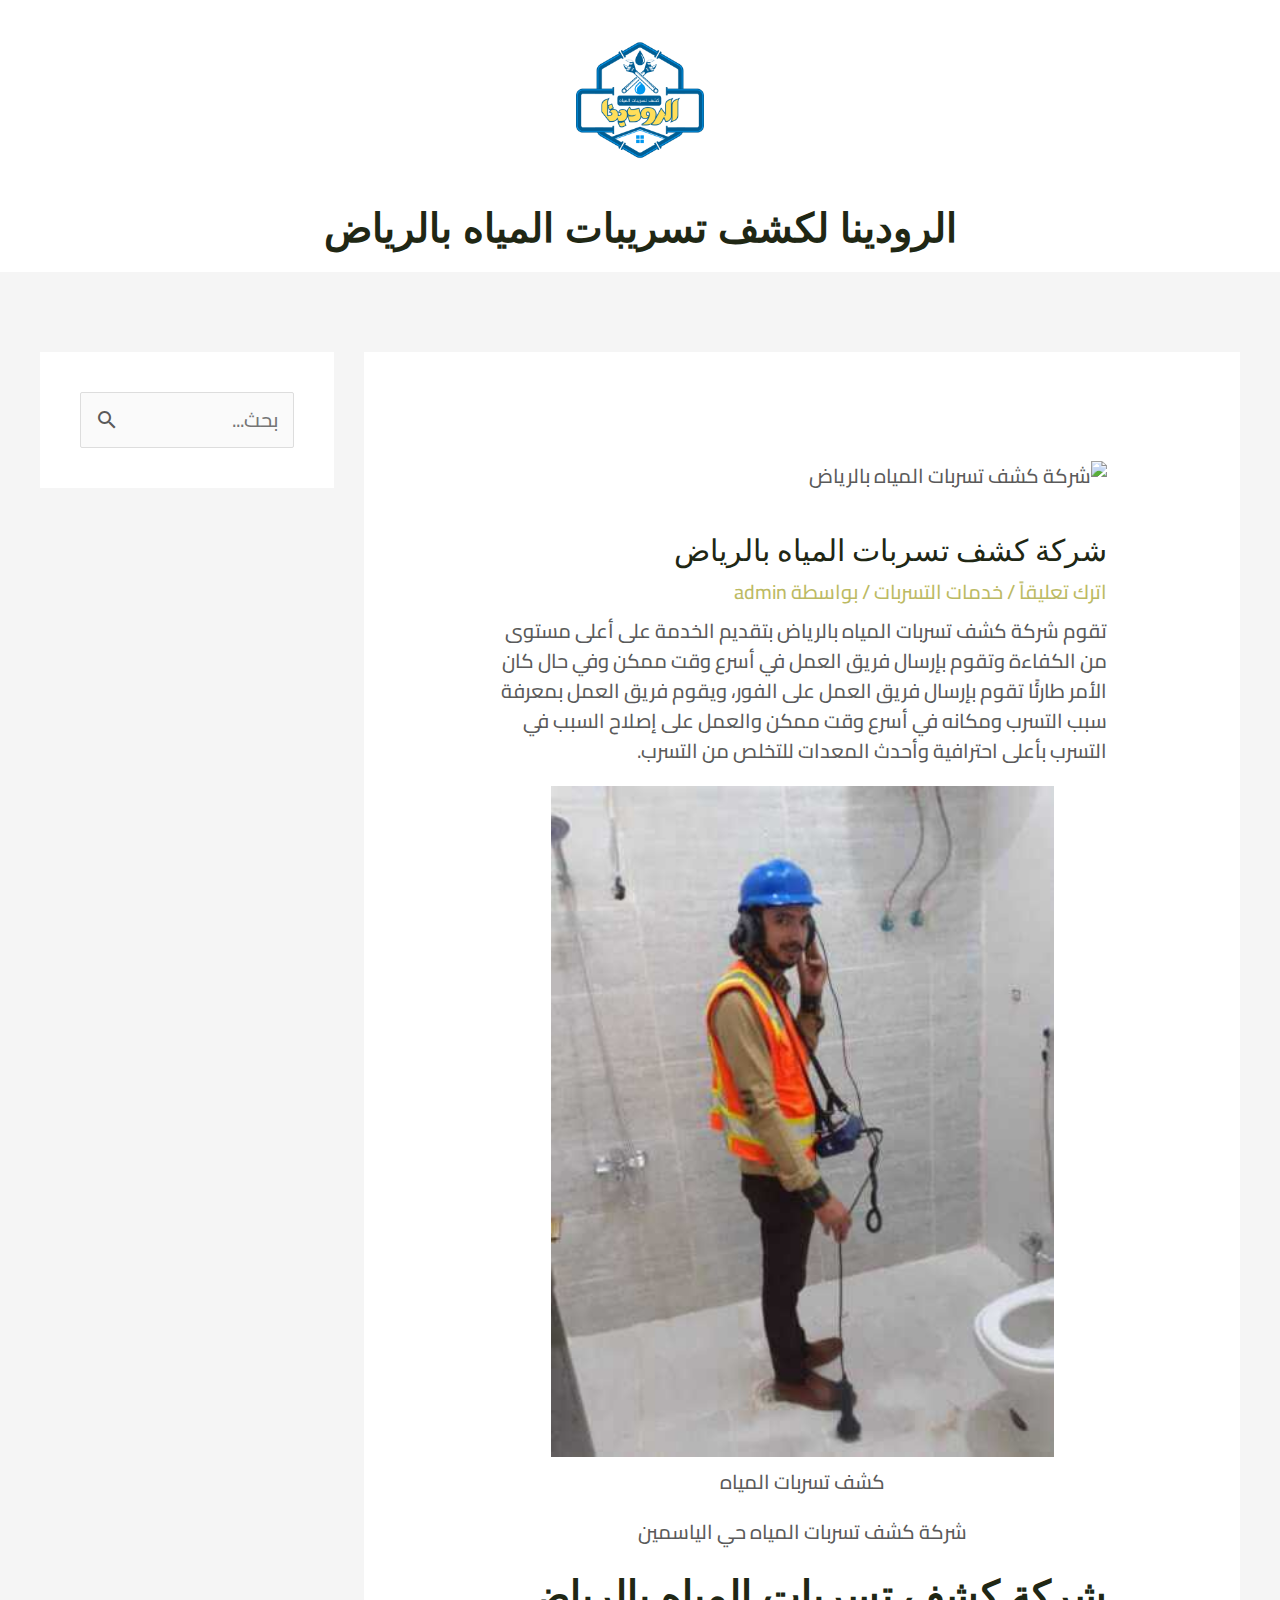
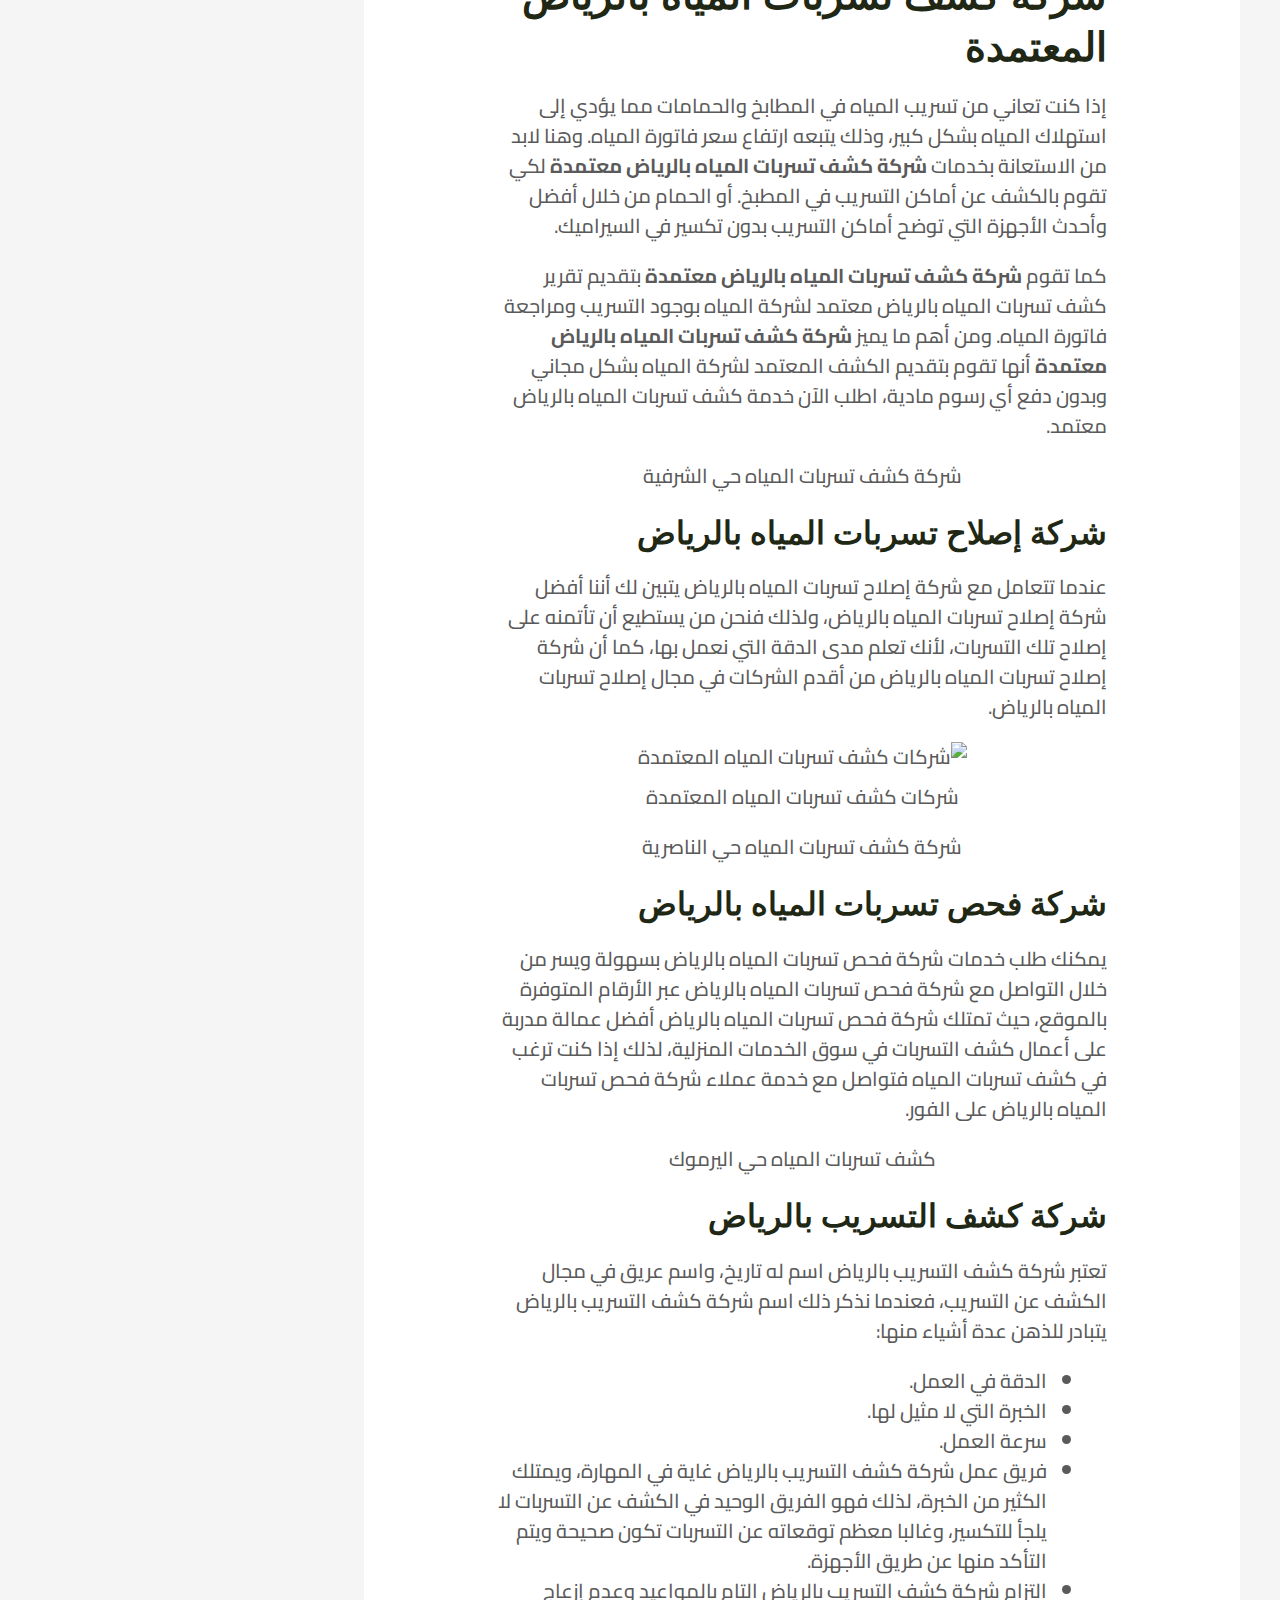
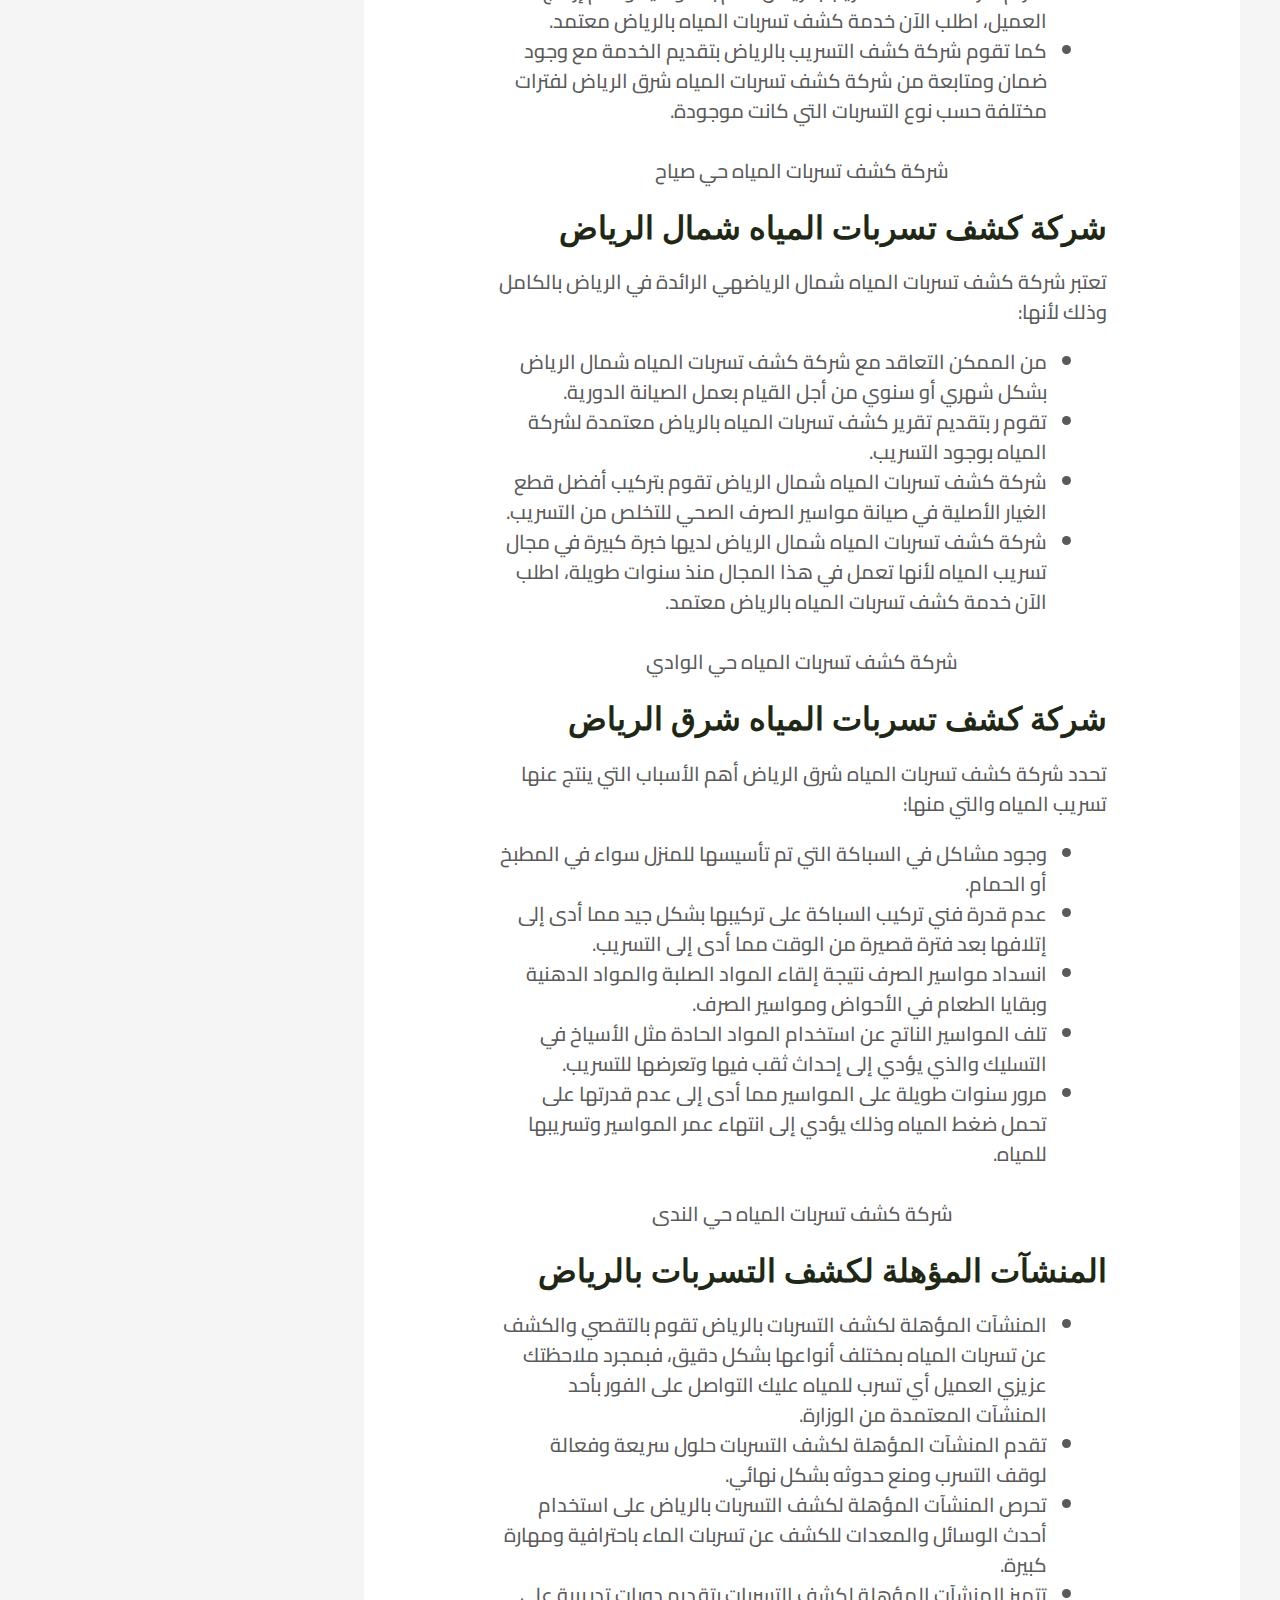
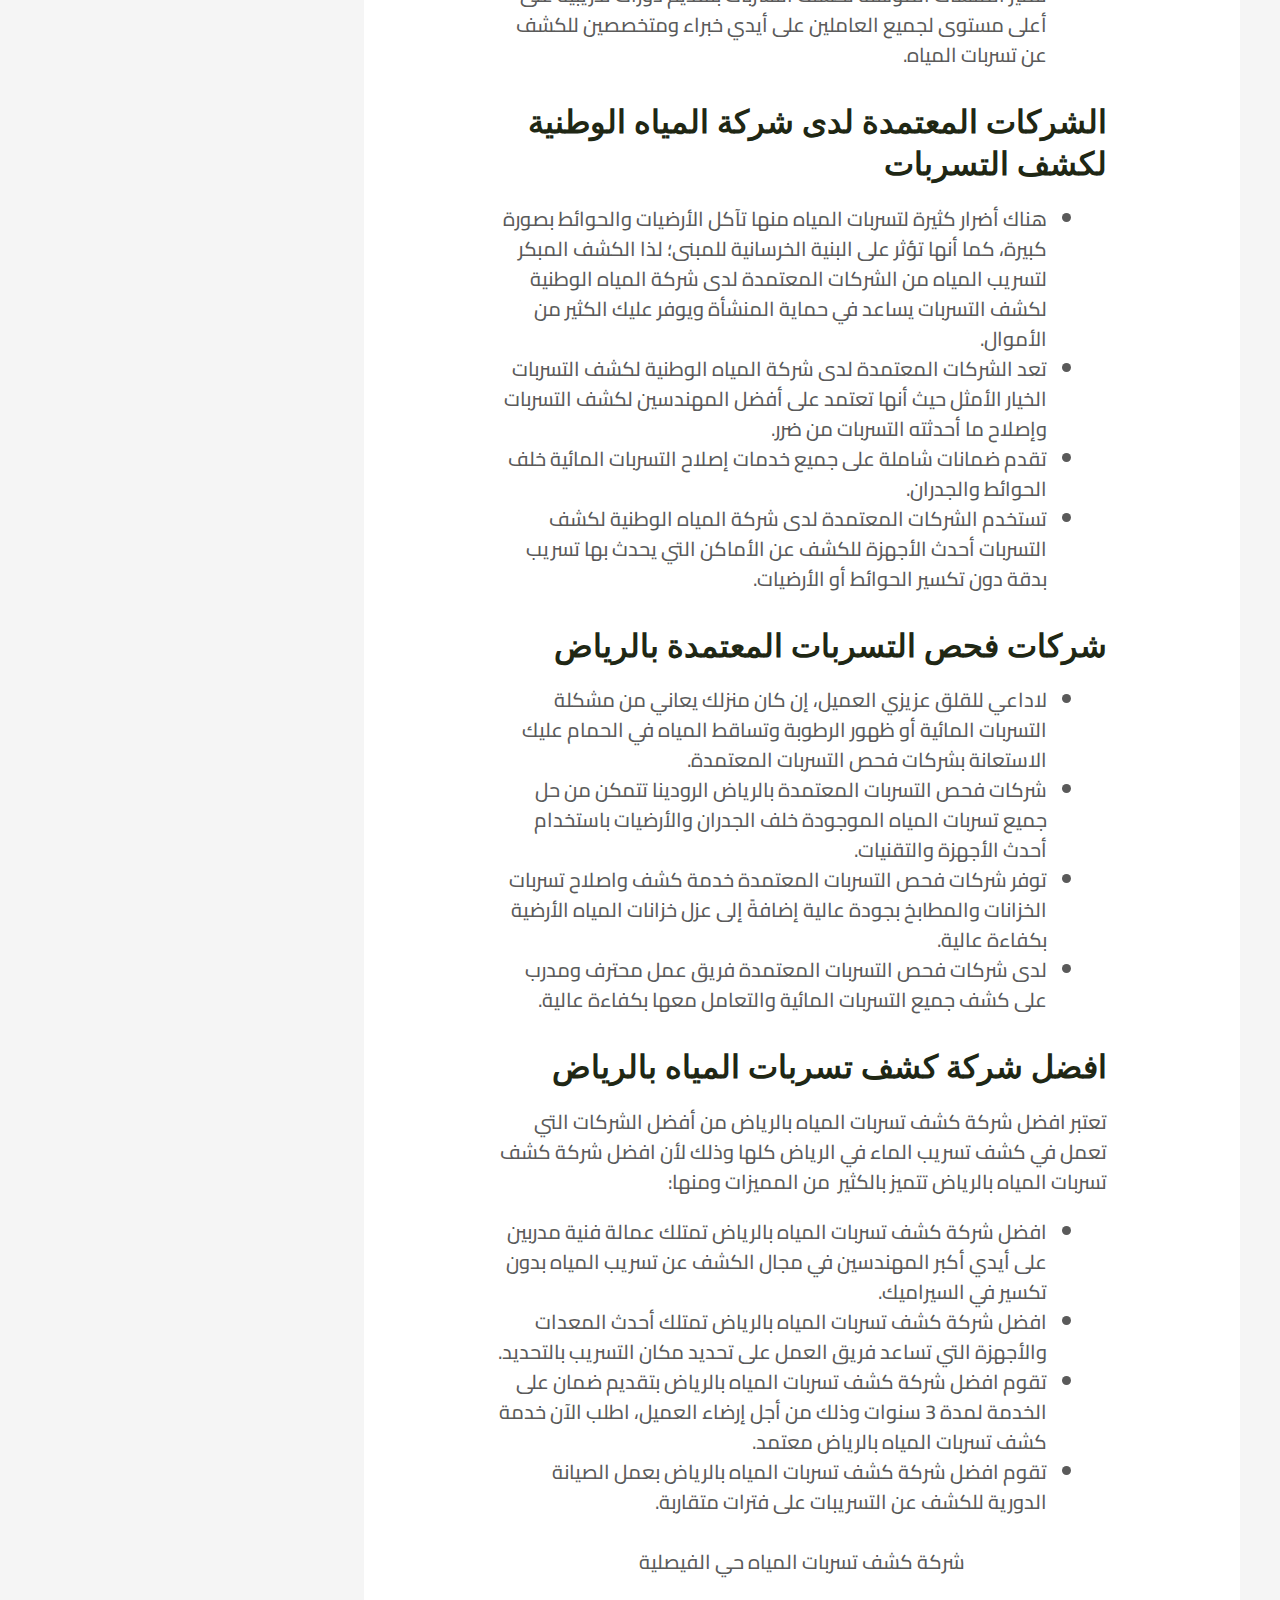
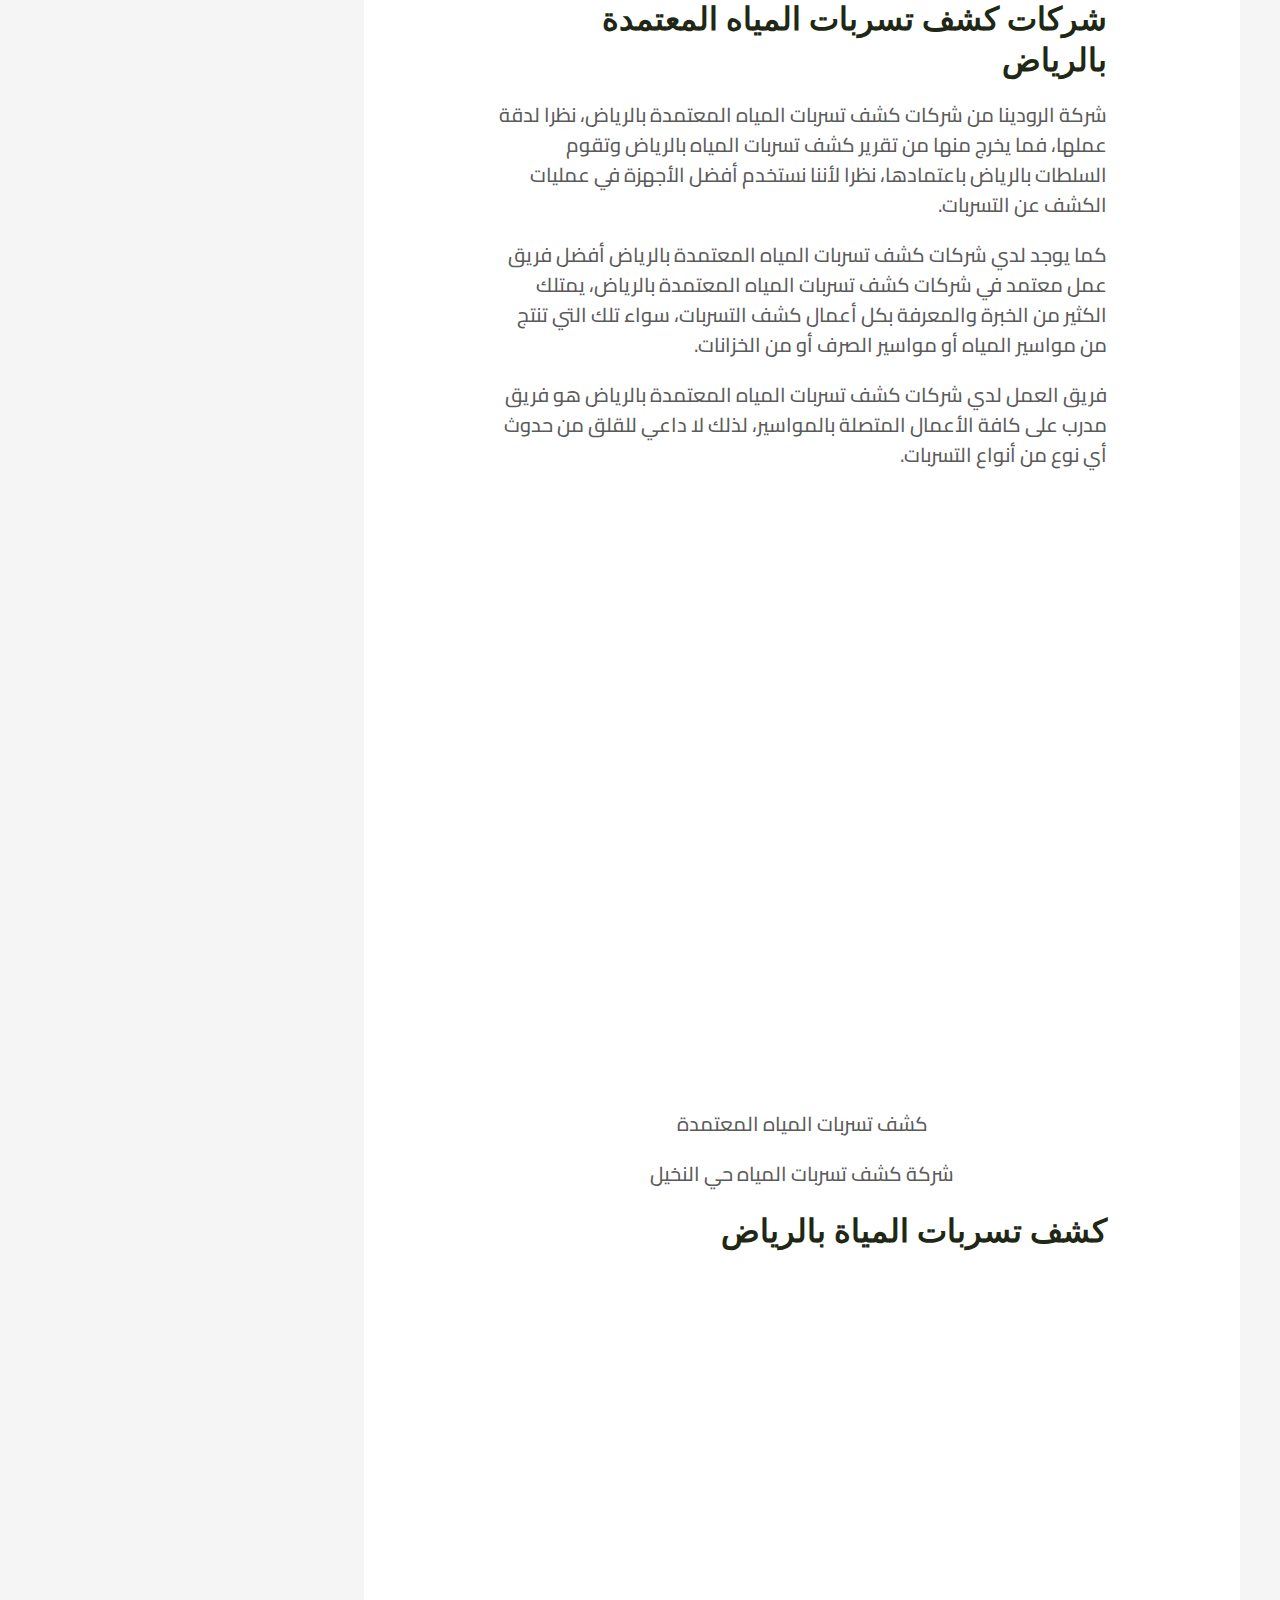
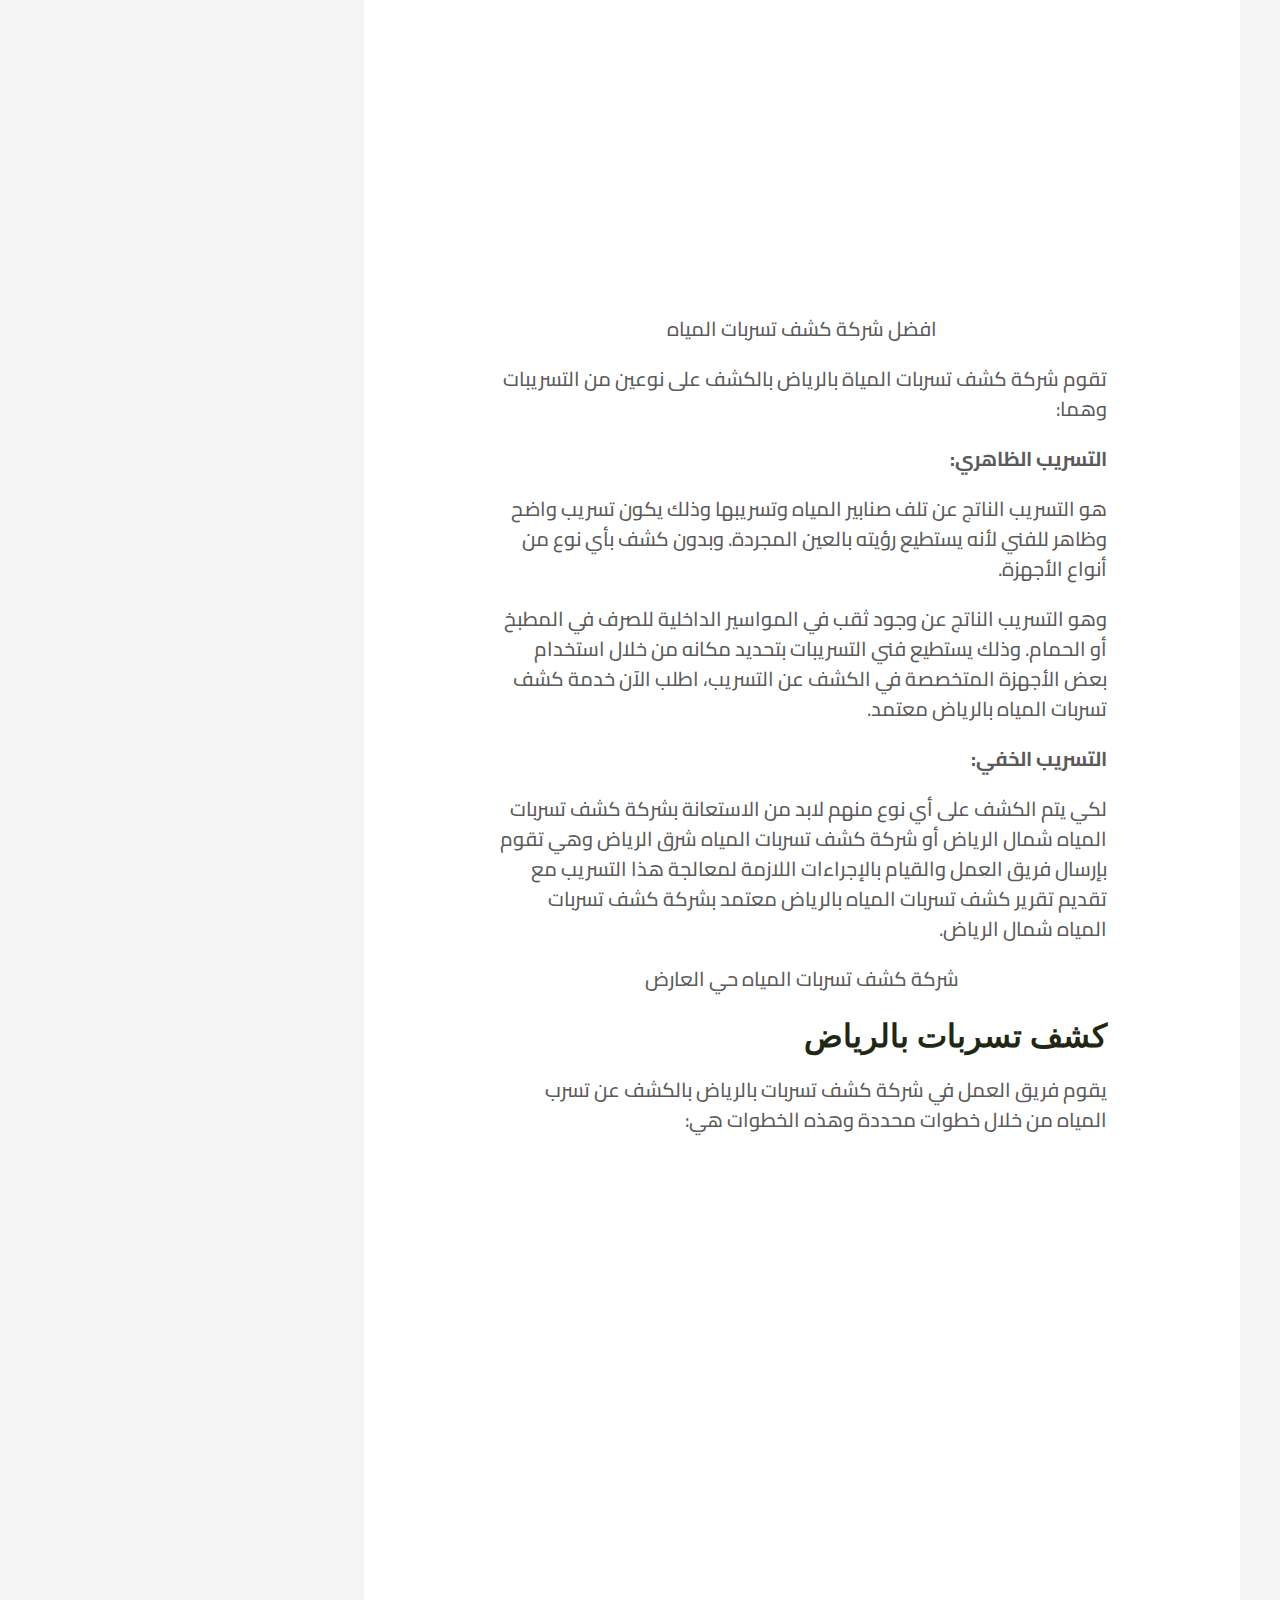
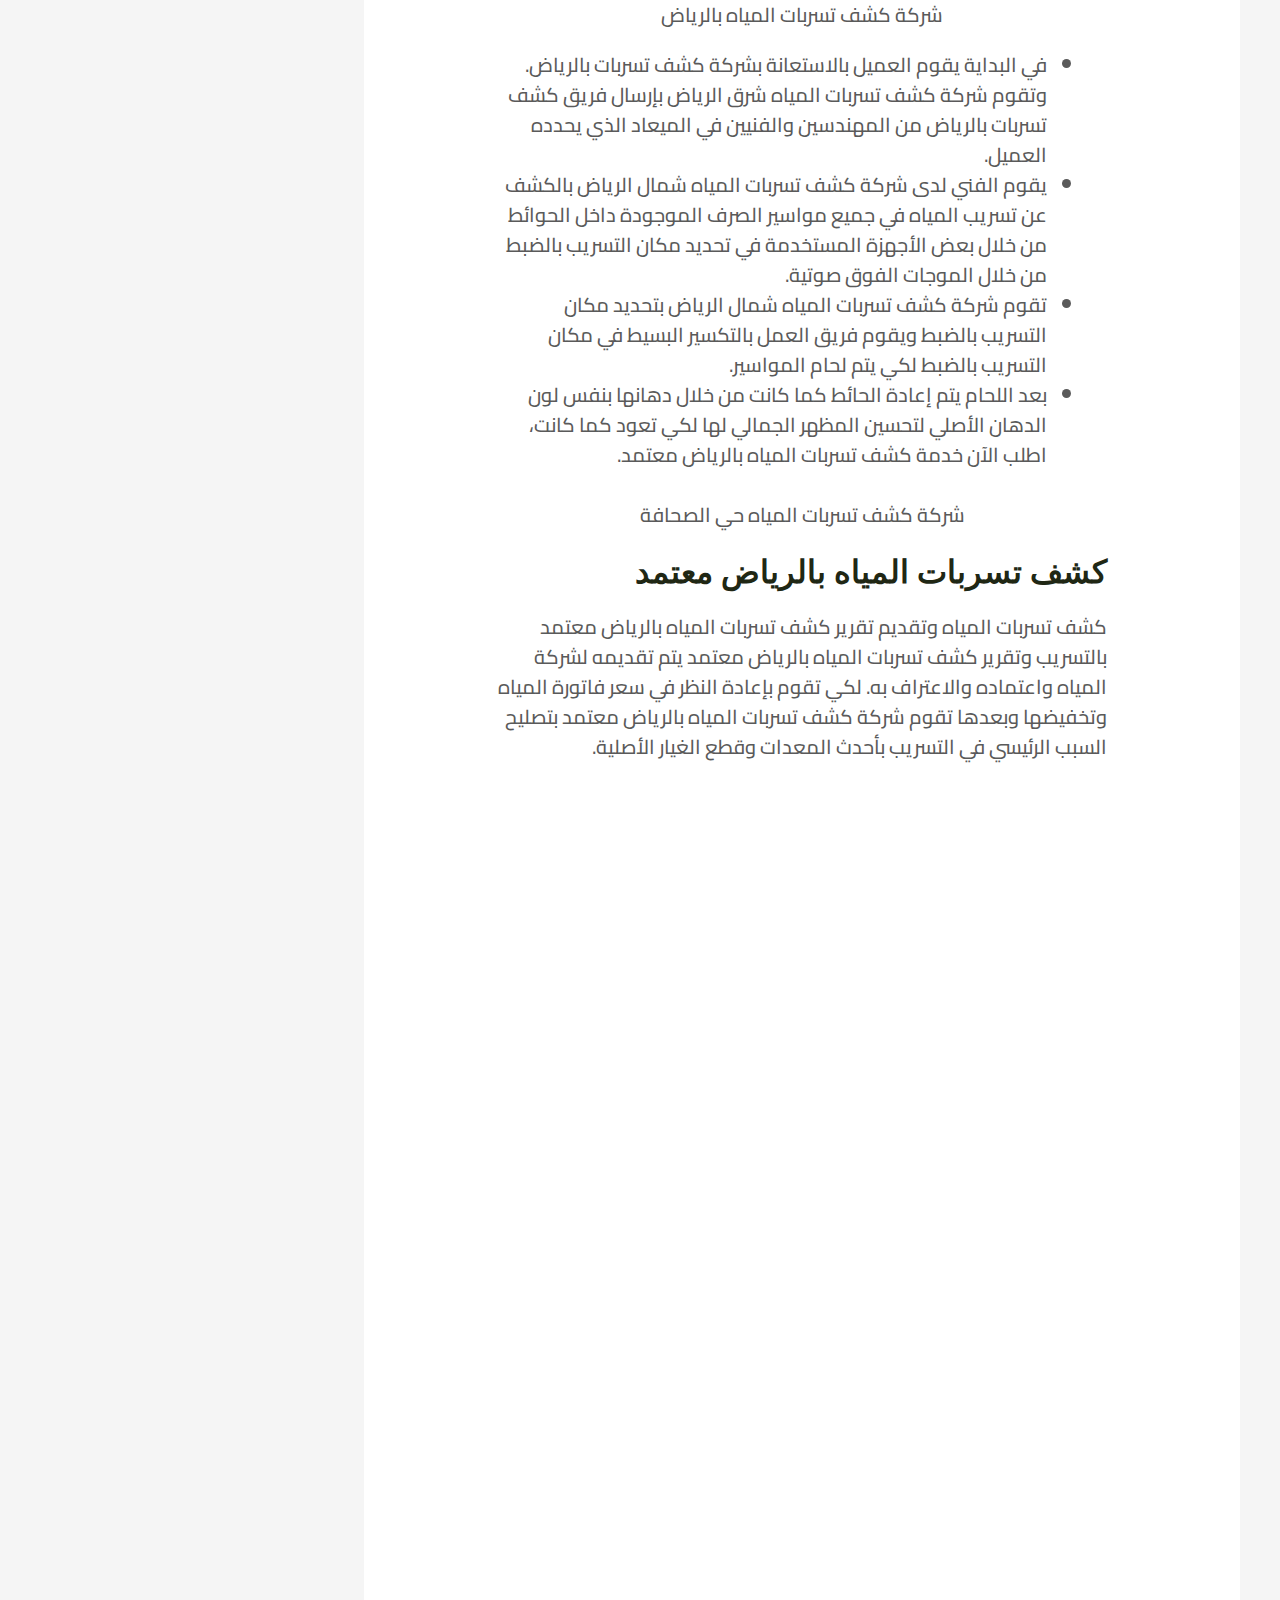
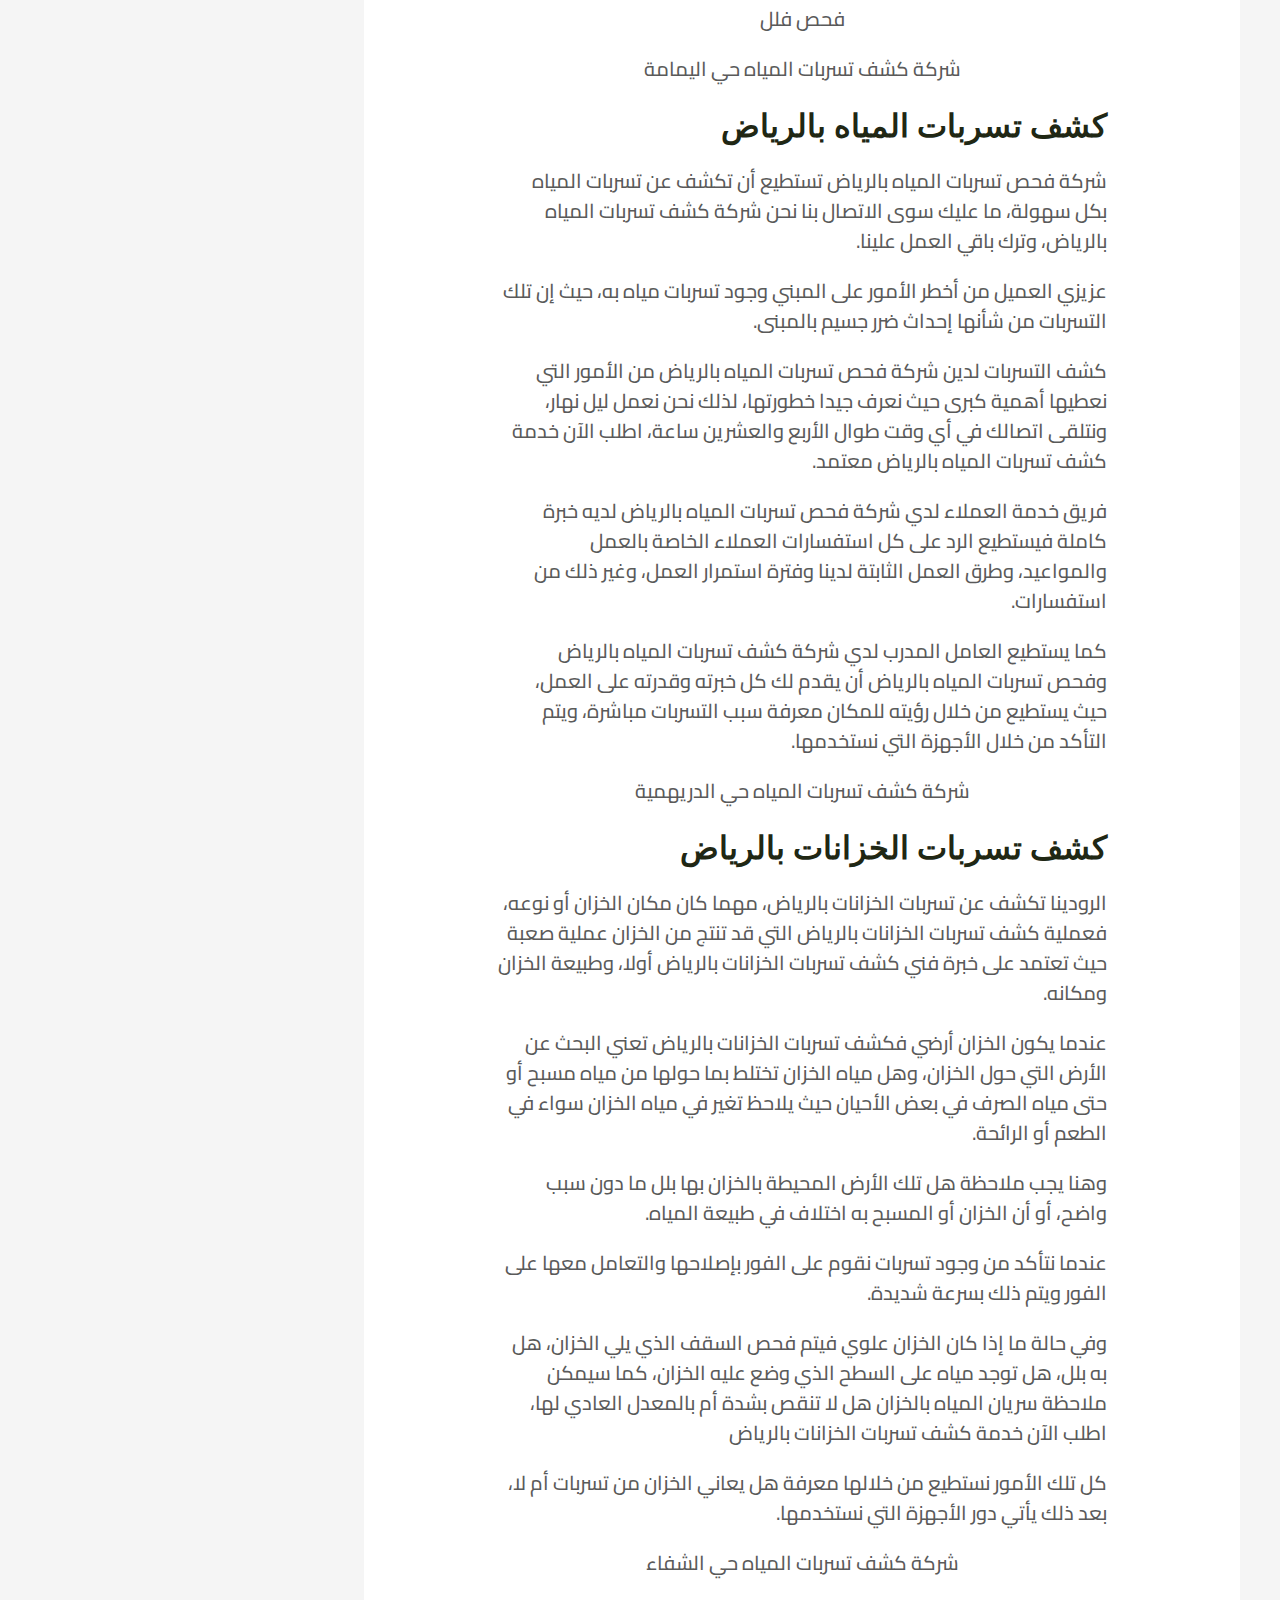
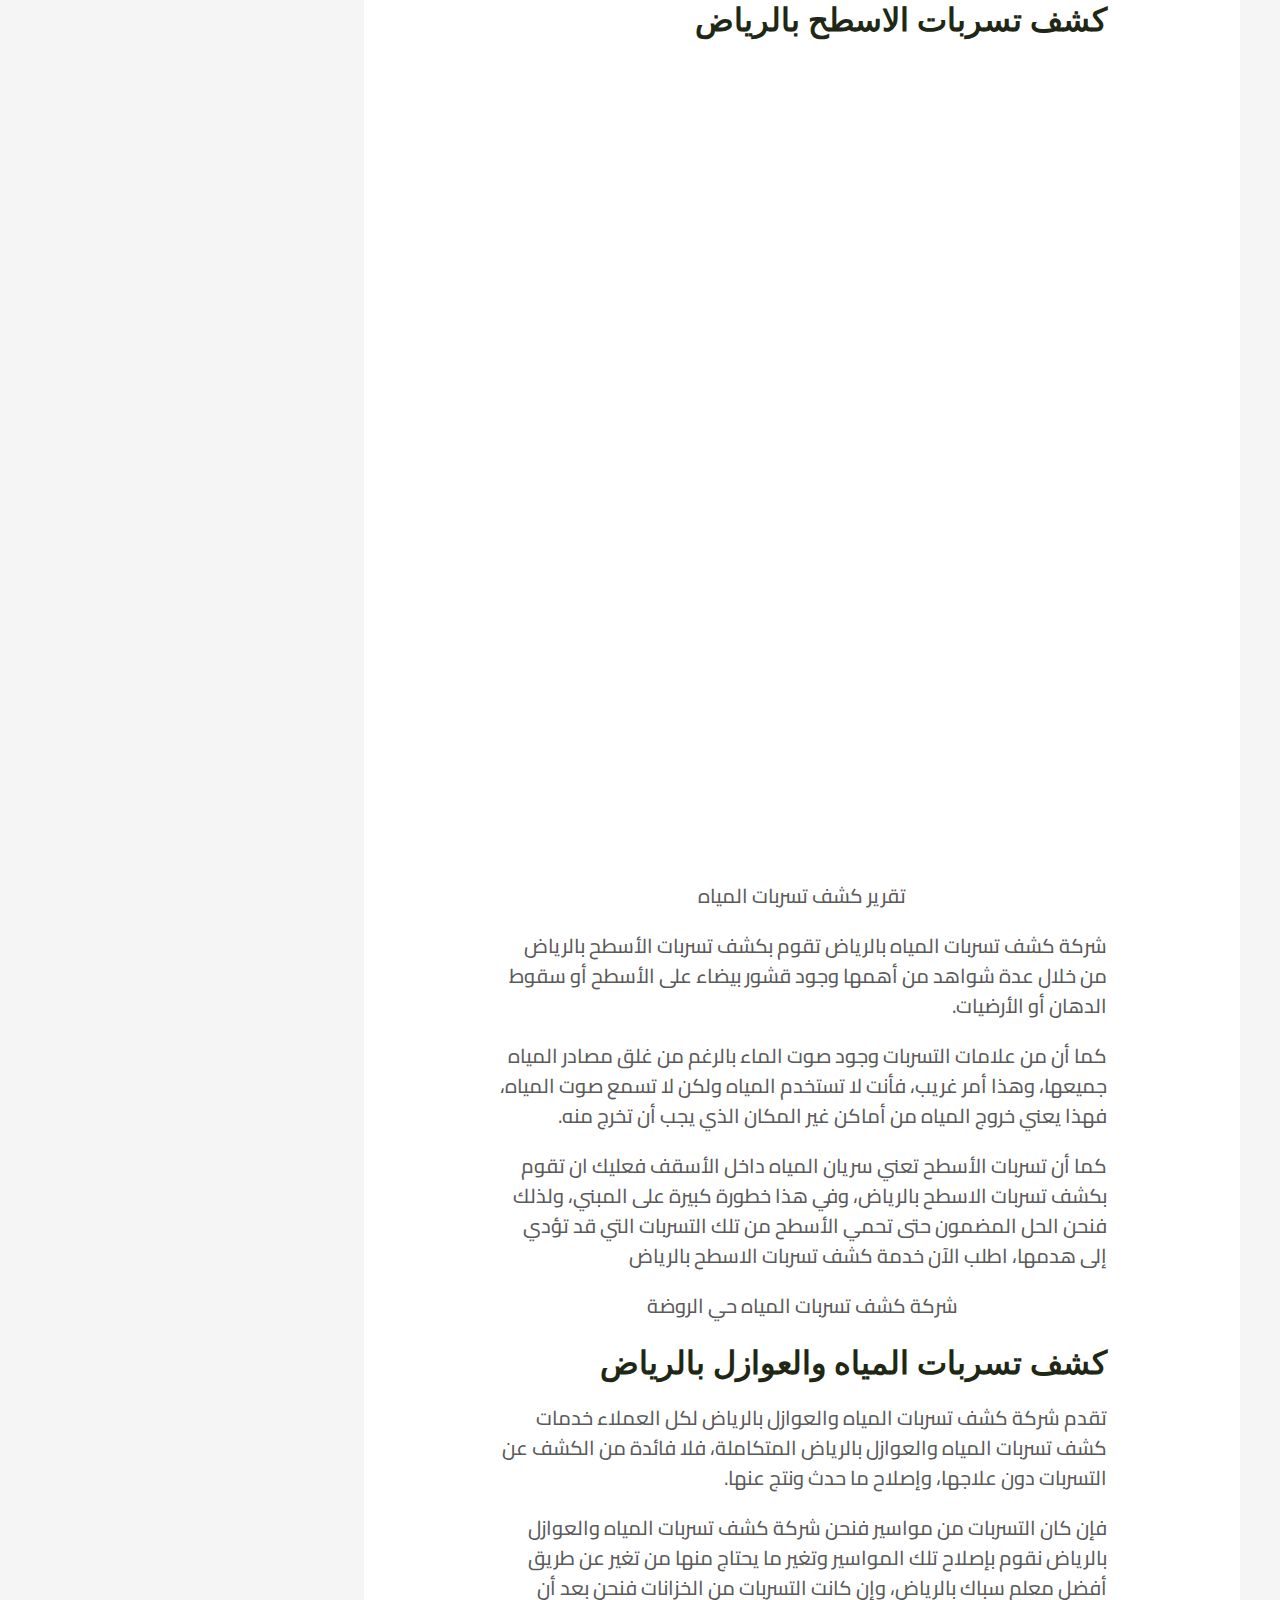
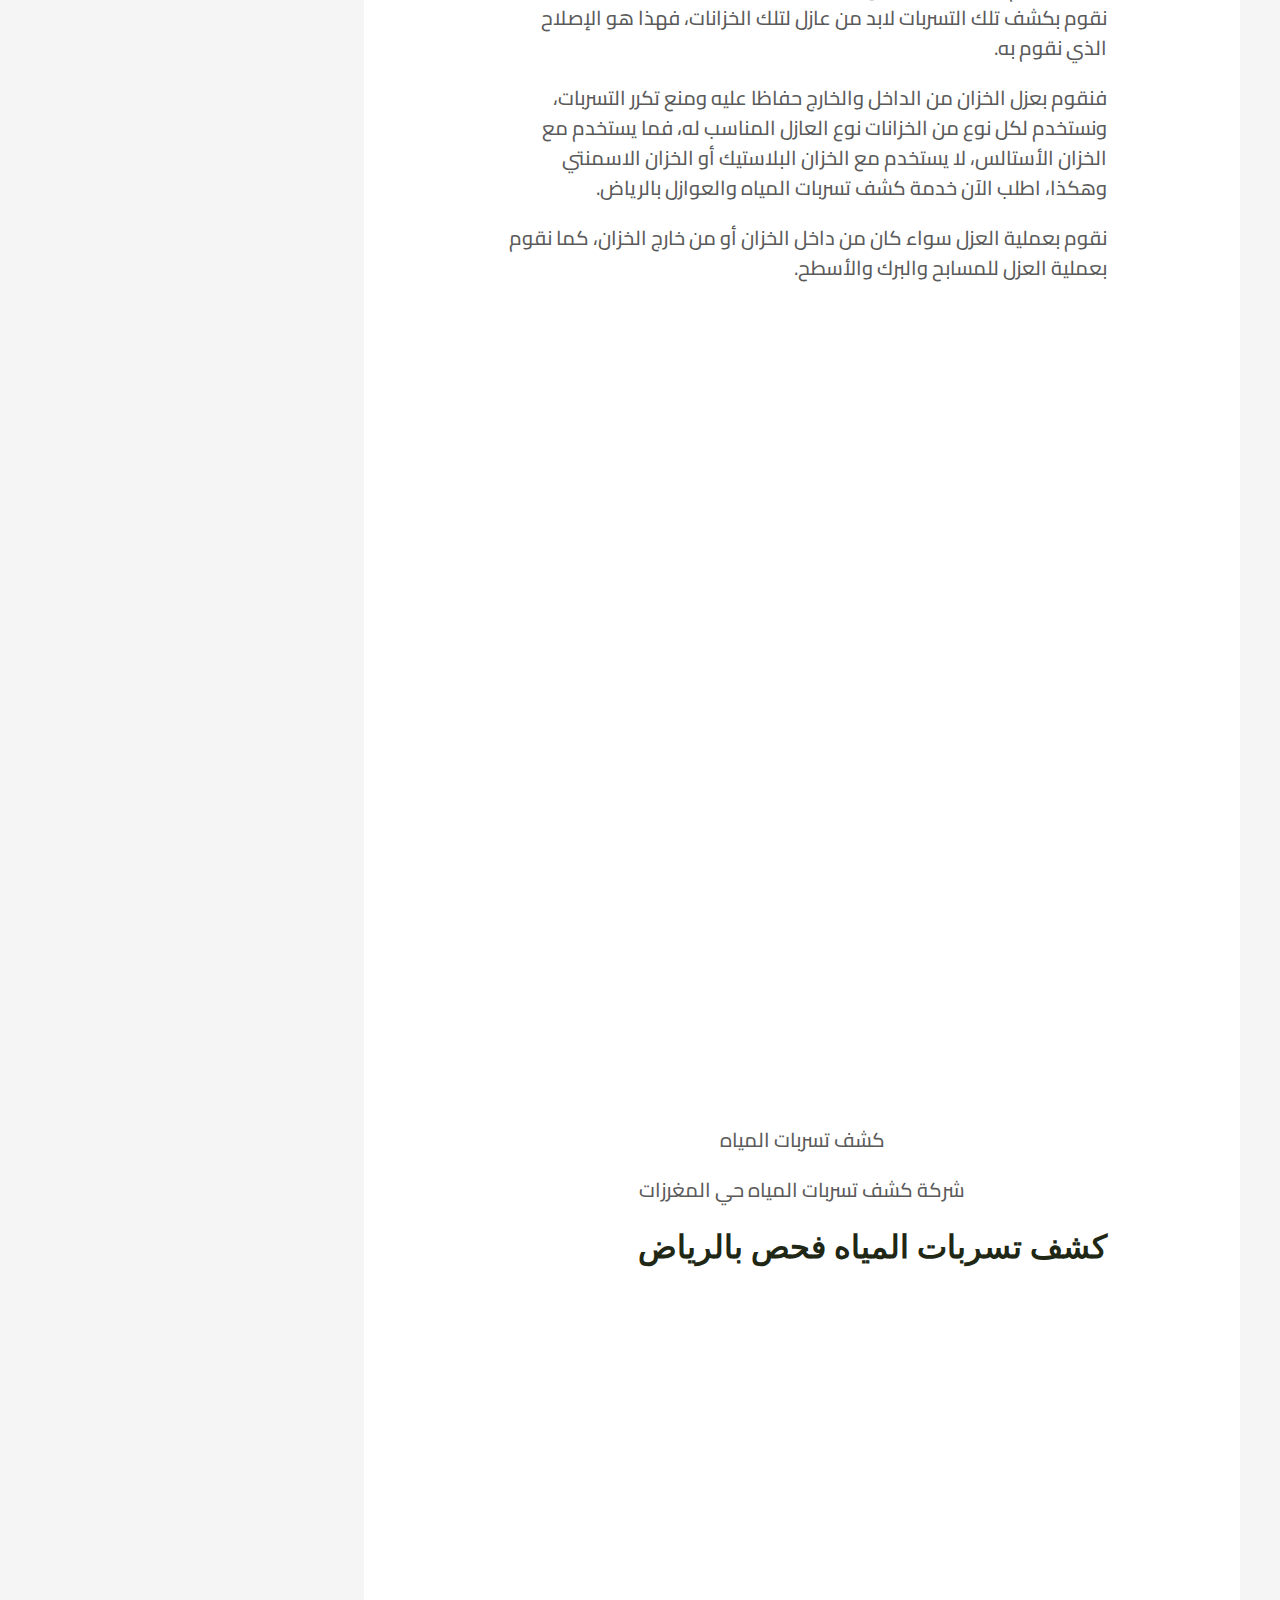
==== commit 2d76eb2f: "Update index.html" ====
--- a/index.html
+++ b/index.html
@@ -8,12 +8,12 @@
 <meta name='robots' content='index, follow, max-image-preview:large, max-snippet:-1, max-video-preview:-1' />
 
 	<!-- This site is optimized with the Yoast SEO plugin v23.4 - https://yoast.com/wordpress/plugins/seo/ -->
-	<title>شركة كشف تسربات المياه بالرياض - 0509114128 اتصل الان | الرودينا</title>
+	<title>شركة كشف تسربات المياه بالرياض - 0507277281 اتصل الان | الرودينا</title>
 	<meta name="description" content="تقدم شركة كشف تسربات المياه بالرياض خدمات متنوعة في كشف تسرب المياه، كشف التسربات بدون تكسير، كشف تسربات الخزانات" />
 	<link rel="canonical" href="شركة-كشف-تسربات-المياه-بالرياض/" />
 	<meta property="og:locale" content="ar_AR" />
 	<meta property="og:type" content="article" />
-	<meta property="og:title" content="شركة كشف تسربات المياه بالرياض - 0509114128 اتصل الان | الرودينا" />
+	<meta property="og:title" content="شركة كشف تسربات المياه بالرياض - 0507277281 اتصل الان | الرودينا" />
 	<meta property="og:description" content="تقدم شركة كشف تسربات المياه بالرياض خدمات متنوعة في كشف تسرب المياه، كشف التسربات بدون تكسير، كشف تسربات الخزانات" />
 
 	<meta property="og:site_name" content="الرودينا" />
@@ -28,7 +28,7 @@
 	<meta name="twitter:data1" content="admin" />
 	<meta name="twitter:label2" content="وقت القراءة المُقدّر" />
 	<meta name="twitter:data2" content="40 دقيقة" />
-	<script type="application/ld+json" class="yoast-schema-graph">{"@context":"https://schema.org","@graph":[{"@type":"Article","@id":"%d8%b4%d8%b1%d9%83%d8%a9-%d9%83%d8%b4%d9%81-%d8%aa%d8%b3%d8%b1%d8%a8%d8%a7%d8%aa-%d8%a7%d9%84%d9%85%d9%8a%d8%a7%d9%87-%d8%a8%d8%a7%d9%84%d8%b1%d9%8a%d8%a7%d8%b6/#article","isPartOf":{"@id":"%d8%b4%d8%b1%d9%83%d8%a9-%d9%83%d8%b4%d9%81-%d8%aa%d8%b3%d8%b1%d8%a8%d8%a7%d8%aa-%d8%a7%d9%84%d9%85%d9%8a%d8%a7%d9%87-%d8%a8%d8%a7%d9%84%d8%b1%d9%8a%d8%a7%d8%b6/"},"author":{"name":"admin","@id":"#/schema/person/5938bba08f4e52ca1a9a4e3bab8b6d08"},"headline":"شركة كشف تسربات المياه بالرياض","datePublished":"2023-09-14T14:03:51+00:00","dateModified":"2024-08-25T08:37:29+00:00","mainEntityOfPage":{"@id":"%d8%b4%d8%b1%d9%83%d8%a9-%d9%83%d8%b4%d9%81-%d8%aa%d8%b3%d8%b1%d8%a8%d8%a7%d8%aa-%d8%a7%d9%84%d9%85%d9%8a%d8%a7%d9%87-%d8%a8%d8%a7%d9%84%d8%b1%d9%8a%d8%a7%d8%b6/"},"wordCount":19,"commentCount":0,"publisher":{"@id":"#organization"},"image":{"@id":"%d8%b4%d8%b1%d9%83%d8%a9-%d9%83%d8%b4%d9%81-%d8%aa%d8%b3%d8%b1%d8%a8%d8%a7%d8%aa-%d8%a7%d9%84%d9%85%d9%8a%d8%a7%d9%87-%d8%a8%d8%a7%d9%84%d8%b1%d9%8a%d8%a7%d8%b6/#primaryimage"},"thumbnailUrl":"wp-content/uploads/2023/10/شركة-كشف-تسربات-المياه-بالرياض.webp","keywords":["أسعار كشف تسربات المياه","أفضل شركة كشف تسربات المياه","اصلاح التسربات في المنزل","اصلاح تسربات المياه","الكشف عن تسريب المياه","تسرب المياه داخل الجدران","تصليح تسربات المياه","تقرير كشف تسربات المياه","جهاز كشف تسربات المياه","شركات كشف التسربات المعتمدة","شركات كشف تسريب المياه","شركة اصلاح تسربات المياه","شركة اكتشاف تسرب الماء","شركة الكشف عن تسرب المياه","شركة تسربات","شركة تسريب المياه","شركة فحص تسربات المياه","شركة كشف تسربات المياه","شركه كشف تسربات","فحص التسربات المياه","فحص تسرب الماء","فحص تسريب المياه","كاشف تسرب الماء","كشف التسربات","كشف التسربات المياة","كشف التسربات بدون تكسير","كشف التسربات شركة المياه الوطنية","كشف تسربات","كشف تسربات الاسطح","كشف تسربات الخزانات","كشف تسربات الماء","كشف تسربات المجاري","كشف تسربات المسابح","كشف تسربات المياه","كشف واصلاح تسربات المياه","مؤسسات كشف تسرب الماء","مؤسسة كشف تسربات المياة","معالجة تسريب المياه تحت البلاط"],"articleSection":["خدمات التسربات"],"inLanguage":"ar","potentialAction":[{"@type":"CommentAction","name":"Comment","target":["%d8%b4%d8%b1%d9%83%d8%a9-%d9%83%d8%b4%d9%81-%d8%aa%d8%b3%d8%b1%d8%a8%d8%a7%d8%aa-%d8%a7%d9%84%d9%85%d9%8a%d8%a7%d9%87-%d8%a8%d8%a7%d9%84%d8%b1%d9%8a%d8%a7%d8%b6/#respond"]}]},{"@type":"WebPage","@id":"%d8%b4%d8%b1%d9%83%d8%a9-%d9%83%d8%b4%d9%81-%d8%aa%d8%b3%d8%b1%d8%a8%d8%a7%d8%aa-%d8%a7%d9%84%d9%85%d9%8a%d8%a7%d9%87-%d8%a8%d8%a7%d9%84%d8%b1%d9%8a%d8%a7%d8%b6/","url":"%d8%b4%d8%b1%d9%83%d8%a9-%d9%83%d8%b4%d9%81-%d8%aa%d8%b3%d8%b1%d8%a8%d8%a7%d8%aa-%d8%a7%d9%84%d9%85%d9%8a%d8%a7%d9%87-%d8%a8%d8%a7%d9%84%d8%b1%d9%8a%d8%a7%d8%b6/","name":"شركة كشف تسربات المياه بالرياض - 0509114128 اتصل الان | الرودينا","isPartOf":{"@id":"#website"},"primaryImageOfPage":{"@id":"%d8%b4%d8%b1%d9%83%d8%a9-%d9%83%d8%b4%d9%81-%d8%aa%d8%b3%d8%b1%d8%a8%d8%a7%d8%aa-%d8%a7%d9%84%d9%85%d9%8a%d8%a7%d9%87-%d8%a8%d8%a7%d9%84%d8%b1%d9%8a%d8%a7%d8%b6/#primaryimage"},"image":{"@id":"%d8%b4%d8%b1%d9%83%d8%a9-%d9%83%d8%b4%d9%81-%d8%aa%d8%b3%d8%b1%d8%a8%d8%a7%d8%aa-%d8%a7%d9%84%d9%85%d9%8a%d8%a7%d9%87-%d8%a8%d8%a7%d9%84%d8%b1%d9%8a%d8%a7%d8%b6/#primaryimage"},"thumbnailUrl":"wp-content/uploads/2023/10/شركة-كشف-تسربات-المياه-بالرياض.webp","datePublished":"2023-09-14T14:03:51+00:00","dateModified":"2024-08-25T08:37:29+00:00","description":"تقدم شركة كشف تسربات المياه بالرياض خدمات متنوعة في كشف تسرب المياه، كشف التسربات بدون تكسير، كشف تسربات الخزانات","breadcrumb":{"@id":"%d8%b4%d8%b1%d9%83%d8%a9-%d9%83%d8%b4%d9%81-%d8%aa%d8%b3%d8%b1%d8%a8%d8%a7%d8%aa-%d8%a7%d9%84%d9%85%d9%8a%d8%a7%d9%87-%d8%a8%d8%a7%d9%84%d8%b1%d9%8a%d8%a7%d8%b6/#breadcrumb"},"inLanguage":"ar","potentialAction":[{"@type":"ReadAction","target":["%d8%b4%d8%b1%d9%83%d8%a9-%d9%83%d8%b4%d9%81-%d8%aa%d8%b3%d8%b1%d8%a8%d8%a7%d8%aa-%d8%a7%d9%84%d9%85%d9%8a%d8%a7%d9%87-%d8%a8%d8%a7%d9%84%d8%b1%d9%8a%d8%a7%d8%b6/"]}]},{"@type":"ImageObject","inLanguage":"ar","@id":"%d8%b4%d8%b1%d9%83%d8%a9-%d9%83%d8%b4%d9%81-%d8%aa%d8%b3%d8%b1%d8%a8%d8%a7%d8%aa-%d8%a7%d9%84%d9%85%d9%8a%d8%a7%d9%87-%d8%a8%d8%a7%d9%84%d8%b1%d9%8a%d8%a7%d8%b6/#primaryimage","url":"wp-content/uploads/2023/10/شركة-كشف-تسربات-المياه-بالرياض.webp","contentUrl":"wp-content/uploads/2023/10/شركة-كشف-تسربات-المياه-بالرياض.webp","width":1366,"height":768,"caption":"شركة كشف تسربات المياه بالرياض"},{"@type":"BreadcrumbList","@id":"%d8%b4%d8%b1%d9%83%d8%a9-%d9%83%d8%b4%d9%81-%d8%aa%d8%b3%d8%b1%d8%a8%d8%a7%d8%aa-%d8%a7%d9%84%d9%85%d9%8a%d8%a7%d9%87-%d8%a8%d8%a7%d9%84%d8%b1%d9%8a%d8%a7%d8%b6/#breadcrumb","itemListElement":[{"@type":"ListItem","position":1,"name":"Home","item":""},{"@type":"ListItem","position":2,"name":"شركة كشف تسربات المياه بالرياض"}]},{"@type":"WebSite","@id":"#website","url":"","name":"الرودينا","description":"للمقاولات والترميم","publisher":{"@id":"#organization"},"potentialAction":[{"@type":"SearchAction","target":{"@type":"EntryPoint","urlTemplate":"?s={search_term_string}"},"query-input":{"@type":"PropertyValueSpecification","valueRequired":true,"valueName":"search_term_string"}}],"inLanguage":"ar"},{"@type":"Organization","@id":"#organization","name":"الرودينا","url":"","logo":{"@type":"ImageObject","inLanguage":"ar","@id":"#/schema/logo/image/","url":"wp-content/uploads/2020/02/منزل-الشموخ-للمقاولات-العامة-Logo-final.png","contentUrl":"wp-content/uploads/2020/02/منزل-الشموخ-للمقاولات-العامة-Logo-final.png","width":500,"height":500,"caption":"الرودينا"},"image":{"@id":"#/schema/logo/image/"}},{"@type":"Person","@id":"#/schema/person/5938bba08f4e52ca1a9a4e3bab8b6d08","name":"admin","image":{"@type":"ImageObject","inLanguage":"ar","@id":"#/schema/person/image/","url":"https://secure.gravatar.com/avatar/aeb118d4818415434a507eed81f24ddc?s=96&d=mm&r=g","contentUrl":"https://secure.gravatar.com/avatar/aeb118d4818415434a507eed81f24ddc?s=96&d=mm&r=g","caption":"admin"}}]}</script>
+	<script type="application/ld+json" class="yoast-schema-graph">{"@context":"https://schema.org","@graph":[{"@type":"Article","@id":"%d8%b4%d8%b1%d9%83%d8%a9-%d9%83%d8%b4%d9%81-%d8%aa%d8%b3%d8%b1%d8%a8%d8%a7%d8%aa-%d8%a7%d9%84%d9%85%d9%8a%d8%a7%d9%87-%d8%a8%d8%a7%d9%84%d8%b1%d9%8a%d8%a7%d8%b6/#article","isPartOf":{"@id":"%d8%b4%d8%b1%d9%83%d8%a9-%d9%83%d8%b4%d9%81-%d8%aa%d8%b3%d8%b1%d8%a8%d8%a7%d8%aa-%d8%a7%d9%84%d9%85%d9%8a%d8%a7%d9%87-%d8%a8%d8%a7%d9%84%d8%b1%d9%8a%d8%a7%d8%b6/"},"author":{"name":"admin","@id":"#/schema/person/5938bba08f4e52ca1a9a4e3bab8b6d08"},"headline":"شركة كشف تسربات المياه بالرياض","datePublished":"2023-09-14T14:03:51+00:00","dateModified":"2024-08-25T08:37:29+00:00","mainEntityOfPage":{"@id":"%d8%b4%d8%b1%d9%83%d8%a9-%d9%83%d8%b4%d9%81-%d8%aa%d8%b3%d8%b1%d8%a8%d8%a7%d8%aa-%d8%a7%d9%84%d9%85%d9%8a%d8%a7%d9%87-%d8%a8%d8%a7%d9%84%d8%b1%d9%8a%d8%a7%d8%b6/"},"wordCount":19,"commentCount":0,"publisher":{"@id":"#organization"},"image":{"@id":"%d8%b4%d8%b1%d9%83%d8%a9-%d9%83%d8%b4%d9%81-%d8%aa%d8%b3%d8%b1%d8%a8%d8%a7%d8%aa-%d8%a7%d9%84%d9%85%d9%8a%d8%a7%d9%87-%d8%a8%d8%a7%d9%84%d8%b1%d9%8a%d8%a7%d8%b6/#primaryimage"},"thumbnailUrl":"wp-content/uploads/2023/10/شركة-كشف-تسربات-المياه-بالرياض.webp","keywords":["أسعار كشف تسربات المياه","أفضل شركة كشف تسربات المياه","اصلاح التسربات في المنزل","اصلاح تسربات المياه","الكشف عن تسريب المياه","تسرب المياه داخل الجدران","تصليح تسربات المياه","تقرير كشف تسربات المياه","جهاز كشف تسربات المياه","شركات كشف التسربات المعتمدة","شركات كشف تسريب المياه","شركة اصلاح تسربات المياه","شركة اكتشاف تسرب الماء","شركة الكشف عن تسرب المياه","شركة تسربات","شركة تسريب المياه","شركة فحص تسربات المياه","شركة كشف تسربات المياه","شركه كشف تسربات","فحص التسربات المياه","فحص تسرب الماء","فحص تسريب المياه","كاشف تسرب الماء","كشف التسربات","كشف التسربات المياة","كشف التسربات بدون تكسير","كشف التسربات شركة المياه الوطنية","كشف تسربات","كشف تسربات الاسطح","كشف تسربات الخزانات","كشف تسربات الماء","كشف تسربات المجاري","كشف تسربات المسابح","كشف تسربات المياه","كشف واصلاح تسربات المياه","مؤسسات كشف تسرب الماء","مؤسسة كشف تسربات المياة","معالجة تسريب المياه تحت البلاط"],"articleSection":["خدمات التسربات"],"inLanguage":"ar","potentialAction":[{"@type":"CommentAction","name":"Comment","target":["%d8%b4%d8%b1%d9%83%d8%a9-%d9%83%d8%b4%d9%81-%d8%aa%d8%b3%d8%b1%d8%a8%d8%a7%d8%aa-%d8%a7%d9%84%d9%85%d9%8a%d8%a7%d9%87-%d8%a8%d8%a7%d9%84%d8%b1%d9%8a%d8%a7%d8%b6/#respond"]}]},{"@type":"WebPage","@id":"%d8%b4%d8%b1%d9%83%d8%a9-%d9%83%d8%b4%d9%81-%d8%aa%d8%b3%d8%b1%d8%a8%d8%a7%d8%aa-%d8%a7%d9%84%d9%85%d9%8a%d8%a7%d9%87-%d8%a8%d8%a7%d9%84%d8%b1%d9%8a%d8%a7%d8%b6/","url":"%d8%b4%d8%b1%d9%83%d8%a9-%d9%83%d8%b4%d9%81-%d8%aa%d8%b3%d8%b1%d8%a8%d8%a7%d8%aa-%d8%a7%d9%84%d9%85%d9%8a%d8%a7%d9%87-%d8%a8%d8%a7%d9%84%d8%b1%d9%8a%d8%a7%d8%b6/","name":"شركة كشف تسربات المياه بالرياض - 0507277281 اتصل الان | الرودينا","isPartOf":{"@id":"#website"},"primaryImageOfPage":{"@id":"%d8%b4%d8%b1%d9%83%d8%a9-%d9%83%d8%b4%d9%81-%d8%aa%d8%b3%d8%b1%d8%a8%d8%a7%d8%aa-%d8%a7%d9%84%d9%85%d9%8a%d8%a7%d9%87-%d8%a8%d8%a7%d9%84%d8%b1%d9%8a%d8%a7%d8%b6/#primaryimage"},"image":{"@id":"%d8%b4%d8%b1%d9%83%d8%a9-%d9%83%d8%b4%d9%81-%d8%aa%d8%b3%d8%b1%d8%a8%d8%a7%d8%aa-%d8%a7%d9%84%d9%85%d9%8a%d8%a7%d9%87-%d8%a8%d8%a7%d9%84%d8%b1%d9%8a%d8%a7%d8%b6/#primaryimage"},"thumbnailUrl":"wp-content/uploads/2023/10/شركة-كشف-تسربات-المياه-بالرياض.webp","datePublished":"2023-09-14T14:03:51+00:00","dateModified":"2024-08-25T08:37:29+00:00","description":"تقدم شركة كشف تسربات المياه بالرياض خدمات متنوعة في كشف تسرب المياه، كشف التسربات بدون تكسير، كشف تسربات الخزانات","breadcrumb":{"@id":"%d8%b4%d8%b1%d9%83%d8%a9-%d9%83%d8%b4%d9%81-%d8%aa%d8%b3%d8%b1%d8%a8%d8%a7%d8%aa-%d8%a7%d9%84%d9%85%d9%8a%d8%a7%d9%87-%d8%a8%d8%a7%d9%84%d8%b1%d9%8a%d8%a7%d8%b6/#breadcrumb"},"inLanguage":"ar","potentialAction":[{"@type":"ReadAction","target":["%d8%b4%d8%b1%d9%83%d8%a9-%d9%83%d8%b4%d9%81-%d8%aa%d8%b3%d8%b1%d8%a8%d8%a7%d8%aa-%d8%a7%d9%84%d9%85%d9%8a%d8%a7%d9%87-%d8%a8%d8%a7%d9%84%d8%b1%d9%8a%d8%a7%d8%b6/"]}]},{"@type":"ImageObject","inLanguage":"ar","@id":"%d8%b4%d8%b1%d9%83%d8%a9-%d9%83%d8%b4%d9%81-%d8%aa%d8%b3%d8%b1%d8%a8%d8%a7%d8%aa-%d8%a7%d9%84%d9%85%d9%8a%d8%a7%d9%87-%d8%a8%d8%a7%d9%84%d8%b1%d9%8a%d8%a7%d8%b6/#primaryimage","url":"wp-content/uploads/2023/10/شركة-كشف-تسربات-المياه-بالرياض.webp","contentUrl":"wp-content/uploads/2023/10/شركة-كشف-تسربات-المياه-بالرياض.webp","width":1366,"height":768,"caption":"شركة كشف تسربات المياه بالرياض"},{"@type":"BreadcrumbList","@id":"%d8%b4%d8%b1%d9%83%d8%a9-%d9%83%d8%b4%d9%81-%d8%aa%d8%b3%d8%b1%d8%a8%d8%a7%d8%aa-%d8%a7%d9%84%d9%85%d9%8a%d8%a7%d9%87-%d8%a8%d8%a7%d9%84%d8%b1%d9%8a%d8%a7%d8%b6/#breadcrumb","itemListElement":[{"@type":"ListItem","position":1,"name":"Home","item":""},{"@type":"ListItem","position":2,"name":"شركة كشف تسربات المياه بالرياض"}]},{"@type":"WebSite","@id":"#website","url":"","name":"الرودينا","description":"للمقاولات والترميم","publisher":{"@id":"#organization"},"potentialAction":[{"@type":"SearchAction","target":{"@type":"EntryPoint","urlTemplate":"?s={search_term_string}"},"query-input":{"@type":"PropertyValueSpecification","valueRequired":true,"valueName":"search_term_string"}}],"inLanguage":"ar"},{"@type":"Organization","@id":"#organization","name":"الرودينا","url":"","logo":{"@type":"ImageObject","inLanguage":"ar","@id":"#/schema/logo/image/","url":"wp-content/uploads/2020/02/منزل-الشموخ-للمقاولات-العامة-Logo-final.png","contentUrl":"wp-content/uploads/2020/02/منزل-الشموخ-للمقاولات-العامة-Logo-final.png","width":500,"height":500,"caption":"الرودينا"},"image":{"@id":"#/schema/logo/image/"}},{"@type":"Person","@id":"#/schema/person/5938bba08f4e52ca1a9a4e3bab8b6d08","name":"admin","image":{"@type":"ImageObject","inLanguage":"ar","@id":"#/schema/person/image/","url":"https://secure.gravatar.com/avatar/aeb118d4818415434a507eed81f24ddc?s=96&d=mm&r=g","contentUrl":"https://secure.gravatar.com/avatar/aeb118d4818415434a507eed81f24ddc?s=96&d=mm&r=g","caption":"admin"}}]}</script>
 	<!-- / Yoast SEO plugin. -->
 
 
@@ -41,7 +41,7 @@
 /*! This file is auto-generated */
 !function(i,n){var o,s,e;function c(e){try{var t={supportTests:e,timestamp:(new Date).valueOf()};sessionStorage.setItem(o,JSON.stringify(t))}catch(e){}}function p(e,t,n){e.clearRect(0,0,e.canvas.width,e.canvas.height),e.fillText(t,0,0);var t=new Uint32Array(e.getImageData(0,0,e.canvas.width,e.canvas.height).data),r=(e.clearRect(0,0,e.canvas.width,e.canvas.height),e.fillText(n,0,0),new Uint32Array(e.getImageData(0,0,e.canvas.width,e.canvas.height).data));return t.every(function(e,t){return e===r[t]})}function u(e,t,n){switch(t){case"flag":return n(e,"\ud83c\udff3\ufe0f\u200d\u26a7\ufe0f","\ud83c\udff3\ufe0f\u200b\u26a7\ufe0f")?!1:!n(e,"\ud83c\uddfa\ud83c\uddf3","\ud83c\uddfa\u200b\ud83c\uddf3")&&!n(e,"\ud83c\udff4\udb40\udc67\udb40\udc62\udb40\udc65\udb40\udc6e\udb40\udc67\udb40\udc7f","\ud83c\udff4\u200b\udb40\udc67\u200b\udb40\udc62\u200b\udb40\udc65\u200b\udb40\udc6e\u200b\udb40\udc67\u200b\udb40\udc7f");case"emoji":return!n(e,"\ud83d\udc26\u200d\u2b1b","\ud83d\udc26\u200b\u2b1b")}return!1}function f(e,t,n){var r="undefined"!=typeof WorkerGlobalScope&&self instanceof WorkerGlobalScope?new OffscreenCanvas(300,150):i.createElement("canvas"),a=r.getContext("2d",{willReadFrequently:!0}),o=(a.textBaseline="top",a.font="600 32px Arial",{});return e.forEach(function(e){o[e]=t(a,e,n)}),o}function t(e){var t=i.createElement("script");t.src=e,t.defer=!0,i.head.appendChild(t)}"undefined"!=typeof Promise&&(o="wpEmojiSettingsSupports",s=["flag","emoji"],n.supports={everything:!0,everythingExceptFlag:!0},e=new Promise(function(e){i.addEventListener("DOMContentLoaded",e,{once:!0})}),new Promise(function(t){var n=function(){try{var e=JSON.parse(sessionStorage.getItem(o));if("object"==typeof e&&"number"==typeof e.timestamp&&(new Date).valueOf()<e.timestamp+604800&&"object"==typeof e.supportTests)return e.supportTests}catch(e){}return null}();if(!n){if("undefined"!=typeof Worker&&"undefined"!=typeof OffscreenCanvas&&"undefined"!=typeof URL&&URL.createObjectURL&&"undefined"!=typeof Blob)try{var e="postMessage("+f.toString()+"("+[JSON.stringify(s),u.toString(),p.toString()].join(",")+"));",r=new Blob([e],{type:"text/javascript"}),a=new Worker(URL.createObjectURL(r),{name:"wpTestEmojiSupports"});return void(a.onmessage=function(e){c(n=e.data),a.terminate(),t(n)})}catch(e){}c(n=f(s,u,p))}t(n)}).then(function(e){for(var t in e)n.supports[t]=e[t],n.supports.everything=n.supports.everything&&n.supports[t],"flag"!==t&&(n.supports.everythingExceptFlag=n.supports.everythingExceptFlag&&n.supports[t]);n.supports.everythingExceptFlag=n.supports.everythingExceptFlag&&!n.supports.flag,n.DOMReady=!1,n.readyCallback=function(){n.DOMReady=!0}}).then(function(){return e}).then(function(){var e;n.supports.everything||(n.readyCallback(),(e=n.source||{}).concatemoji?t(e.concatemoji):e.wpemoji&&e.twemoji&&(t(e.twemoji),t(e.wpemoji)))}))}((window,document),window._wpemojiSettings);
 </script>
-<link rel='stylesheet' id='astra-theme-css-rtl-css' href='http://localhost/www/t/wp-content/themes/astra/assets/css/minified/style.min-rtl.css?ver=4.8.0' media='all' />
+<link rel='stylesheet' id='astra-theme-css-rtl-css' href='https://code-house10.github.io/0507277281/wp-content/themes/astra/assets/css/minified/style.min-rtl.css?ver=4.8.0' media='all' />
 <style id='astra-theme-css-inline-css'>
 .ast-no-sidebar .entry-content .alignfull {margin-left: calc( -50vw + 50%);margin-right: calc( -50vw + 50%);max-width: 100vw;width: 100vw;}.ast-no-sidebar .entry-content .alignwide {margin-left: calc(-41vw + 50%);margin-right: calc(-41vw + 50%);max-width: unset;width: unset;}.ast-no-sidebar .entry-content .alignfull .alignfull,.ast-no-sidebar .entry-content .alignfull .alignwide,.ast-no-sidebar .entry-content .alignwide .alignfull,.ast-no-sidebar .entry-content .alignwide .alignwide,.ast-no-sidebar .entry-content .wp-block-column .alignfull,.ast-no-sidebar .entry-content .wp-block-column .alignwide{width: 100%;margin-left: auto;margin-right: auto;}.wp-block-gallery,.blocks-gallery-grid {margin: 0;}.wp-block-separator {max-width: 100px;}.wp-block-separator.is-style-wide,.wp-block-separator.is-style-dots {max-width: none;}.entry-content .has-2-columns .wp-block-column:first-child {padding-right: 10px;}.entry-content .has-2-columns .wp-block-column:last-child {padding-left: 10px;}@media (max-width: 782px) {.entry-content .wp-block-columns .wp-block-column {flex-basis: 100%;}.entry-content .has-2-columns .wp-block-column:first-child {padding-right: 0;}.entry-content .has-2-columns .wp-block-column:last-child {padding-left: 0;}}body .entry-content .wp-block-latest-posts {margin-left: 0;}body .entry-content .wp-block-latest-posts li {list-style: none;}.ast-no-sidebar .ast-container .entry-content .wp-block-latest-posts {margin-left: 0;}.ast-header-break-point .entry-content .alignwide {margin-left: auto;margin-right: auto;}.entry-content .blocks-gallery-item img {margin-bottom: auto;}.wp-block-pullquote {border-top: 4px solid #555d66;border-bottom: 4px solid #555d66;color: #40464d;}:root{--ast-post-nav-space:0;--ast-container-default-xlg-padding:6.67em;--ast-container-default-lg-padding:5.67em;--ast-container-default-slg-padding:4.34em;--ast-container-default-md-padding:3.34em;--ast-container-default-sm-padding:6.67em;--ast-container-default-xs-padding:2.4em;--ast-container-default-xxs-padding:1.4em;--ast-code-block-background:#EEEEEE;--ast-comment-inputs-background:#FAFAFA;--ast-normal-container-width:1200px;--ast-narrow-container-width:750px;--ast-blog-title-font-weight:normal;--ast-blog-meta-weight:inherit;}html{font-size:125%;}a,.page-title{color:#bcba63;}a:hover,a:focus{color:#202714;}body,button,input,select,textarea,.ast-button,.ast-custom-button{font-family:'Cairo',sans-serif;font-weight:500;font-size:20px;font-size:1rem;line-height:var(--ast-body-line-height,1.5em);}blockquote{color:#0f0f0f;}p,.entry-content p{margin-bottom:1em;}h1,.entry-content h1,.entry-content h1 a,h2,.entry-content h2,.entry-content h2 a,h3,.entry-content h3,.entry-content h3 a,h4,.entry-content h4,.entry-content h4 a,h5,.entry-content h5,.entry-content h5 a,h6,.entry-content h6,.entry-content h6 a,.site-title,.site-title a{font-family:'Oxygen',sans-serif;font-weight:700;}.site-title{font-size:21px;font-size:1.05rem;display:none;}header .custom-logo-link img{max-width:160px;width:160px;}.astra-logo-svg{width:160px;}.site-header .site-description{font-size:10px;font-size:0.5rem;display:none;}.entry-title{font-size:30px;font-size:1.5rem;}.archive .ast-article-post .ast-article-inner,.blog .ast-article-post .ast-article-inner,.archive .ast-article-post .ast-article-inner:hover,.blog .ast-article-post .ast-article-inner:hover{overflow:hidden;}h1,.entry-content h1,.entry-content h1 a{font-size:64px;font-size:3.2rem;font-family:'Oxygen',sans-serif;line-height:1.4em;}h2,.entry-content h2,.entry-content h2 a{font-size:40px;font-size:2rem;font-family:'Oxygen',sans-serif;line-height:1.3em;}h3,.entry-content h3,.entry-content h3 a{font-size:32px;font-size:1.6rem;font-family:'Oxygen',sans-serif;line-height:1.3em;}h4,.entry-content h4,.entry-content h4 a{font-size:24px;font-size:1.2rem;line-height:1.2em;font-family:'Oxygen',sans-serif;}h5,.entry-content h5,.entry-content h5 a{font-size:18px;font-size:0.9rem;line-height:1.2em;font-family:'Oxygen',sans-serif;}h6,.entry-content h6,.entry-content h6 a{font-size:14px;font-size:0.7rem;line-height:1.25em;font-family:'Oxygen',sans-serif;}::selection{background-color:#6a961f;color:#ffffff;}body,h1,.entry-title a,.entry-content h1,.entry-content h1 a,h2,.entry-content h2,.entry-content h2 a,h3,.entry-content h3,.entry-content h3 a,h4,.entry-content h4,.entry-content h4 a,h5,.entry-content h5,.entry-content h5 a,h6,.entry-content h6,.entry-content h6 a{color:#5a5a5a;}.tagcloud a:hover,.tagcloud a:focus,.tagcloud a.current-item{color:#000000;border-color:#bcba63;background-color:#bcba63;}input:focus,input[type="text"]:focus,input[type="email"]:focus,input[type="url"]:focus,input[type="password"]:focus,input[type="reset"]:focus,input[type="search"]:focus,textarea:focus{border-color:#bcba63;}input[type="radio"]:checked,input[type=reset],input[type="checkbox"]:checked,input[type="checkbox"]:hover:checked,input[type="checkbox"]:focus:checked,input[type=range]::-webkit-slider-thumb{border-color:#bcba63;background-color:#bcba63;box-shadow:none;}.site-footer a:hover + .post-count,.site-footer a:focus + .post-count{background:#bcba63;border-color:#bcba63;}.single .nav-links .nav-previous,.single .nav-links .nav-next{color:#bcba63;}.entry-meta,.entry-meta *{line-height:1.45;color:#bcba63;}.entry-meta a:not(.ast-button):hover,.entry-meta a:not(.ast-button):hover *,.entry-meta a:not(.ast-button):focus,.entry-meta a:not(.ast-button):focus *,.page-links > .page-link,.page-links .page-link:hover,.post-navigation a:hover{color:#202714;}#cat option,.secondary .calendar_wrap thead a,.secondary .calendar_wrap thead a:visited{color:#bcba63;}.secondary .calendar_wrap #today,.ast-progress-val span{background:#bcba63;}.secondary a:hover + .post-count,.secondary a:focus + .post-count{background:#bcba63;border-color:#bcba63;}.calendar_wrap #today > a{color:#000000;}.page-links .page-link,.single .post-navigation a{color:#bcba63;}.ast-search-menu-icon .search-form button.search-submit{padding:0 4px;}.ast-search-menu-icon form.search-form{padding-right:0;}.ast-header-search .ast-search-menu-icon.ast-dropdown-active .search-form,.ast-header-search .ast-search-menu-icon.ast-dropdown-active .search-field:focus{transition:all 0.2s;}.search-form input.search-field:focus{outline:none;}.widget-title,.widget .wp-block-heading{font-size:28px;font-size:1.4rem;color:#5a5a5a;}#secondary,#secondary button,#secondary input,#secondary select,#secondary textarea{font-size:20px;font-size:1rem;}.ast-search-menu-icon.slide-search a:focus-visible:focus-visible,.astra-search-icon:focus-visible,#close:focus-visible,a:focus-visible,.ast-menu-toggle:focus-visible,.site .skip-link:focus-visible,.wp-block-loginout input:focus-visible,.wp-block-search.wp-block-search__button-inside .wp-block-search__inside-wrapper,.ast-header-navigation-arrow:focus-visible,.woocommerce .wc-proceed-to-checkout > .checkout-button:focus-visible,.woocommerce .woocommerce-MyAccount-navigation ul li a:focus-visible,.ast-orders-table__row .ast-orders-table__cell:focus-visible,.woocommerce .woocommerce-order-details .order-again > .button:focus-visible,.woocommerce .woocommerce-message a.button.wc-forward:focus-visible,.woocommerce #minus_qty:focus-visible,.woocommerce #plus_qty:focus-visible,a#ast-apply-coupon:focus-visible,.woocommerce .woocommerce-info a:focus-visible,.woocommerce .astra-shop-summary-wrap a:focus-visible,.woocommerce a.wc-forward:focus-visible,#ast-apply-coupon:focus-visible,.woocommerce-js .woocommerce-mini-cart-item a.remove:focus-visible,#close:focus-visible,.button.search-submit:focus-visible,#search_submit:focus,.normal-search:focus-visible,.ast-header-account-wrap:focus-visible,.woocommerce .ast-on-card-button.ast-quick-view-trigger:focus{outline-style:dotted;outline-color:inherit;outline-width:thin;}input:focus,input[type="text"]:focus,input[type="email"]:focus,input[type="url"]:focus,input[type="password"]:focus,input[type="reset"]:focus,input[type="search"]:focus,input[type="number"]:focus,textarea:focus,.wp-block-search__input:focus,[data-section="section-header-mobile-trigger"] .ast-button-wrap .ast-mobile-menu-trigger-minimal:focus,.ast-mobile-popup-drawer.active .menu-toggle-close:focus,.woocommerce-ordering select.orderby:focus,#ast-scroll-top:focus,#coupon_code:focus,.woocommerce-page #comment:focus,.woocommerce #reviews #respond input#submit:focus,.woocommerce a.add_to_cart_button:focus,.woocommerce .button.single_add_to_cart_button:focus,.woocommerce .woocommerce-cart-form button:focus,.woocommerce .woocommerce-cart-form__cart-item .quantity .qty:focus,.woocommerce .woocommerce-billing-fields .woocommerce-billing-fields__field-wrapper .woocommerce-input-wrapper > .input-text:focus,.woocommerce #order_comments:focus,.woocommerce #place_order:focus,.woocommerce .woocommerce-address-fields .woocommerce-address-fields__field-wrapper .woocommerce-input-wrapper > .input-text:focus,.woocommerce .woocommerce-MyAccount-content form button:focus,.woocommerce .woocommerce-MyAccount-content .woocommerce-EditAccountForm .woocommerce-form-row .woocommerce-Input.input-text:focus,.woocommerce .ast-woocommerce-container .woocommerce-pagination ul.page-numbers li a:focus,body #content .woocommerce form .form-row .select2-container--default .select2-selection--single:focus,#ast-coupon-code:focus,.woocommerce.woocommerce-js .quantity input[type=number]:focus,.woocommerce-js .woocommerce-mini-cart-item .quantity input[type=number]:focus,.woocommerce p#ast-coupon-trigger:focus{border-style:dotted;border-color:inherit;border-width:thin;}input{outline:none;}.main-header-menu .menu-link,.ast-header-custom-item a{color:#5a5a5a;}.main-header-menu .menu-item:hover > .menu-link,.main-header-menu .menu-item:hover > .ast-menu-toggle,.main-header-menu .ast-masthead-custom-menu-items a:hover,.main-header-menu .menu-item.focus > .menu-link,.main-header-menu .menu-item.focus > .ast-menu-toggle,.main-header-menu .current-menu-item > .menu-link,.main-header-menu .current-menu-ancestor > .menu-link,.main-header-menu .current-menu-item > .ast-menu-toggle,.main-header-menu .current-menu-ancestor > .ast-menu-toggle{color:#bcba63;}.header-main-layout-3 .ast-main-header-bar-alignment{margin-right:auto;}.header-main-layout-2 .site-header-section-left .ast-site-identity{text-align:right;}.site-logo-img img{ transition:all 0.2s linear;}body .ast-oembed-container *{position:absolute;top:0;width:100%;height:100%;right:0;}body .wp-block-embed-pocket-casts .ast-oembed-container *{position:unset;}.ast-header-break-point .ast-mobile-menu-buttons-minimal.menu-toggle{background:transparent;color:#6a961f;}.ast-header-break-point .ast-mobile-menu-buttons-outline.menu-toggle{background:transparent;border:1px solid #6a961f;color:#6a961f;}.ast-header-break-point .ast-mobile-menu-buttons-fill.menu-toggle{background:#6a961f;color:#ffffff;}.ast-single-post-featured-section + article {margin-top: 2em;}.site-content .ast-single-post-featured-section img {width: 100%;overflow: hidden;object-fit: cover;}.site > .ast-single-related-posts-container {margin-top: 0;}@media (min-width: 922px) {.ast-desktop .ast-container--narrow {max-width: var(--ast-narrow-container-width);margin: 0 auto;}}#secondary {margin: 4em 0 2.5em;word-break: break-word;line-height: 2;}#secondary li {margin-bottom: 0.25em;}#secondary li:last-child {margin-bottom: 0;}@media (max-width: 768px) {.js_active .ast-plain-container.ast-single-post #secondary {margin-top: 1.5em;}}.ast-separate-container.ast-two-container #secondary .widget {background-color: #fff;padding: 2em;margin-bottom: 2em;}@media (min-width: 993px) {.ast-left-sidebar #secondary {padding-left: 60px;}.ast-right-sidebar #secondary {padding-right: 60px;}}@media (max-width: 993px) {.ast-right-sidebar #secondary {padding-right: 30px;}.ast-left-sidebar #secondary {padding-left: 30px;}}.ast-small-footer a{color:var(--ast-global-color-5);}.ast-small-footer a:hover{color:var(--ast-global-color-5);}.footer-adv .footer-adv-overlay{border-top-style:solid;border-top-color:#7a7a7a;}@media( max-width: 420px ) {.single .nav-links .nav-previous,.single .nav-links .nav-next {width: 100%;text-align: center;}}.wp-block-buttons.aligncenter{justify-content:center;}@media (max-width:782px){.entry-content .wp-block-columns .wp-block-column{margin-left:0px;}}.wp-block-image.aligncenter{margin-left:auto;margin-right:auto;}.wp-block-table.aligncenter{margin-left:auto;margin-right:auto;}.wp-block-buttons .wp-block-button.is-style-outline .wp-block-button__link.wp-element-button,.ast-outline-button,.wp-block-uagb-buttons-child .uagb-buttons-repeater.ast-outline-button{border-color:#6a961f;border-top-width:2px;border-right-width:2px;border-bottom-width:2px;border-left-width:2px;font-family:inherit;font-weight:700;font-size:14px;font-size:0.7rem;line-height:1em;border-top-left-radius:24px;border-top-right-radius:24px;border-bottom-right-radius:24px;border-bottom-left-radius:24px;}.wp-block-button.is-style-outline .wp-block-button__link:hover,.wp-block-buttons .wp-block-button.is-style-outline .wp-block-button__link:focus,.wp-block-buttons .wp-block-button.is-style-outline > .wp-block-button__link:not(.has-text-color):hover,.wp-block-buttons .wp-block-button.wp-block-button__link.is-style-outline:not(.has-text-color):hover,.ast-outline-button:hover,.ast-outline-button:focus,.wp-block-uagb-buttons-child .uagb-buttons-repeater.ast-outline-button:hover,.wp-block-uagb-buttons-child .uagb-buttons-repeater.ast-outline-button:focus{background-color:#5e821b;}.wp-block-button .wp-block-button__link.wp-element-button.is-style-outline:not(.has-background),.wp-block-button.is-style-outline>.wp-block-button__link.wp-element-button:not(.has-background),.ast-outline-button{background-color:#6a961f;}.entry-content[ast-blocks-layout] > figure{margin-bottom:1em;}@media (max-width:921px){.ast-separate-container #primary,.ast-separate-container #secondary{padding:1.5em 0;}#primary,#secondary{padding:1.5em 0;margin:0;}.ast-left-sidebar #content > .ast-container{display:flex;flex-direction:column-reverse;width:100%;}.ast-separate-container .ast-article-post,.ast-separate-container .ast-article-single{padding:1.5em 2.14em;}.ast-author-box img.avatar{margin:20px 0 0 0;}}@media (max-width:921px){#secondary.secondary{padding-top:0;}.ast-separate-container.ast-right-sidebar #secondary{padding-left:1em;padding-right:1em;}.ast-separate-container.ast-two-container #secondary{padding-left:0;padding-right:0;}.ast-page-builder-template .entry-header #secondary,.ast-page-builder-template #secondary{margin-top:1.5em;}}@media (max-width:921px){.ast-right-sidebar #primary{padding-left:0;}.ast-page-builder-template.ast-left-sidebar #secondary,ast-page-builder-template.ast-right-sidebar #secondary{padding-left:20px;padding-right:20px;}.ast-right-sidebar #secondary,.ast-left-sidebar #primary{padding-right:0;}.ast-left-sidebar #secondary{padding-left:0;}}@media (min-width:922px){.ast-separate-container.ast-right-sidebar #primary,.ast-separate-container.ast-left-sidebar #primary{border:0;}.search-no-results.ast-separate-container #primary{margin-bottom:4em;}}@media (min-width:922px){.ast-right-sidebar #primary{border-left:1px solid var(--ast-border-color);}.ast-right-sidebar #secondary{border-right:1px solid var(--ast-border-color);margin-right:-1px;}.ast-left-sidebar #primary{border-right:1px solid var(--ast-border-color);}.ast-left-sidebar #secondary{border-left:1px solid var(--ast-border-color);margin-left:-1px;}.ast-separate-container.ast-two-container.ast-right-sidebar #secondary{padding-right:30px;padding-left:0;}.ast-separate-container.ast-two-container.ast-left-sidebar #secondary{padding-left:30px;padding-right:0;}.ast-separate-container.ast-right-sidebar #secondary,.ast-separate-container.ast-left-sidebar #secondary{border:0;margin-left:auto;margin-right:auto;}.ast-separate-container.ast-two-container #secondary .widget:last-child{margin-bottom:0;}}.elementor-button-wrapper .elementor-button{border-style:solid;text-decoration:none;border-top-width:0;border-right-width:0;border-left-width:0;border-bottom-width:0;}.elementor-button.elementor-size-sm,.elementor-button.elementor-size-xs,.elementor-button.elementor-size-md,.elementor-button.elementor-size-lg,.elementor-button.elementor-size-xl,.elementor-button{border-top-left-radius:24px;border-top-right-radius:24px;border-bottom-right-radius:24px;border-bottom-left-radius:24px;padding-top:14px;padding-right:32px;padding-bottom:14px;padding-left:32px;}.elementor-button-wrapper .elementor-button{border-color:#6a961f;background-color:#6a961f;}.elementor-button-wrapper .elementor-button:hover,.elementor-button-wrapper .elementor-button:focus{color:#ffffff;background-color:#5e821b;border-color:#5e821b;}.wp-block-button .wp-block-button__link ,.elementor-button-wrapper .elementor-button,.elementor-button-wrapper .elementor-button:visited{color:#ffffff;}.elementor-button-wrapper .elementor-button{font-weight:700;font-size:14px;font-size:0.7rem;line-height:1em;text-transform:capitalize;letter-spacing:0.4px;}body .elementor-button.elementor-size-sm,body .elementor-button.elementor-size-xs,body .elementor-button.elementor-size-md,body .elementor-button.elementor-size-lg,body .elementor-button.elementor-size-xl,body .elementor-button{font-size:14px;font-size:0.7rem;}.wp-block-button .wp-block-button__link:hover,.wp-block-button .wp-block-button__link:focus{color:#ffffff;background-color:#5e821b;border-color:#5e821b;}.wp-block-button .wp-block-button__link{border-top-width:0;border-right-width:0;border-left-width:0;border-bottom-width:0;border-color:#6a961f;background-color:#6a961f;color:#ffffff;font-family:inherit;font-weight:700;line-height:1em;text-transform:capitalize;letter-spacing:0.4px;font-size:14px;font-size:0.7rem;border-top-left-radius:24px;border-top-right-radius:24px;border-bottom-right-radius:24px;border-bottom-left-radius:24px;padding-top:14px;padding-right:32px;padding-bottom:14px;padding-left:32px;}.menu-toggle,button,.ast-button,.ast-custom-button,.button,input#submit,input[type="button"],input[type="submit"],input[type="reset"]{border-style:solid;border-top-width:0;border-right-width:0;border-left-width:0;border-bottom-width:0;color:#ffffff;border-color:#6a961f;background-color:#6a961f;padding-top:14px;padding-right:32px;padding-bottom:14px;padding-left:32px;font-family:inherit;font-weight:700;font-size:14px;font-size:0.7rem;line-height:1em;text-transform:capitalize;letter-spacing:0.4px;border-top-left-radius:24px;border-top-right-radius:24px;border-bottom-right-radius:24px;border-bottom-left-radius:24px;}button:focus,.menu-toggle:hover,button:hover,.ast-button:hover,.ast-custom-button:hover .button:hover,.ast-custom-button:hover ,input[type=reset]:hover,input[type=reset]:focus,input#submit:hover,input#submit:focus,input[type="button"]:hover,input[type="button"]:focus,input[type="submit"]:hover,input[type="submit"]:focus{color:#ffffff;background-color:#5e821b;border-color:#5e821b;}@media (max-width:921px){.ast-mobile-header-stack .main-header-bar .ast-search-menu-icon{display:inline-block;}.ast-header-break-point.ast-header-custom-item-outside .ast-mobile-header-stack .main-header-bar .ast-search-icon{margin:0;}.ast-comment-avatar-wrap img{max-width:2.5em;}.ast-comment-meta{padding:0 1.8888em 1.3333em;}.ast-separate-container .ast-comment-list li.depth-1{padding:1.5em 2.14em;}.ast-separate-container .comment-respond{padding:2em 2.14em;}}@media (min-width:544px){.ast-container{max-width:100%;}}@media (max-width:544px){.ast-separate-container .ast-article-post,.ast-separate-container .ast-article-single,.ast-separate-container .comments-title,.ast-separate-container .ast-archive-description{padding:1.5em 1em;}.ast-separate-container #content .ast-container{padding-left:0.54em;padding-right:0.54em;}.ast-separate-container .ast-comment-list .bypostauthor{padding:.5em;}.ast-search-menu-icon.ast-dropdown-active .search-field{width:170px;}.ast-separate-container #secondary{padding-top:0;}.ast-separate-container.ast-two-container #secondary .widget{margin-bottom:1.5em;padding-left:1em;padding-right:1em;}.site-branding img,.site-header .site-logo-img .custom-logo-link img{max-width:100%;}}.main-header-bar .button-custom-menu-item .ast-custom-button-link .ast-custom-button,.ast-theme-transparent-header .main-header-bar .button-custom-menu-item .ast-custom-button-link .ast-custom-button{font-family:inherit;font-weight:700;font-size:14px;font-size:0.7rem;line-height:1;text-transform:capitalize;}.main-header-bar .button-custom-menu-item .ast-custom-button-link .ast-custom-button{color:#ffffff;background-color:rgba(0,0,0,0);border-top-left-radius:24px;border-top-right-radius:24px;border-bottom-right-radius:24px;border-bottom-left-radius:24px;border-style:solid;border-color:rgba(188,186,99,0.64);border-top-width:1px;border-right-width:1px;border-left-width:1px;border-bottom-width:1px;}.main-header-bar .button-custom-menu-item .ast-custom-button-link .ast-custom-button:hover{color:#ffffff;background-color:#bcba63;border-color:#bcba63;}.ast-theme-transparent-header .main-header-bar .button-custom-menu-item .ast-custom-button-link .ast-custom-button{border-style:solid;} #ast-mobile-header .ast-site-header-cart-li a{pointer-events:none;}.ast-no-sidebar.ast-separate-container .entry-content .alignfull {margin-left: -6.67em;margin-right: -6.67em;width: auto;}@media (max-width: 1200px) {.ast-no-sidebar.ast-separate-container .entry-content .alignfull {margin-left: -2.4em;margin-right: -2.4em;}}@media (max-width: 768px) {.ast-no-sidebar.ast-separate-container .entry-content .alignfull {margin-left: -2.14em;margin-right: -2.14em;}}@media (max-width: 544px) {.ast-no-sidebar.ast-separate-container .entry-content .alignfull {margin-left: -1em;margin-right: -1em;}}.ast-no-sidebar.ast-separate-container .entry-content .alignwide {margin-left: -20px;margin-right: -20px;}.ast-no-sidebar.ast-separate-container .entry-content .wp-block-column .alignfull,.ast-no-sidebar.ast-separate-container .entry-content .wp-block-column .alignwide {margin-left: auto;margin-right: auto;width: 100%;}@media (max-width:921px){.site-title{display:none;}.site-header .site-description{display:none;}h1,.entry-content h1,.entry-content h1 a{font-size:40px;}h2,.entry-content h2,.entry-content h2 a{font-size:32px;}h3,.entry-content h3,.entry-content h3 a{font-size:24px;}h4,.entry-content h4,.entry-content h4 a{font-size:22px;font-size:1.1rem;}h5,.entry-content h5,.entry-content h5 a{font-size:18px;font-size:0.9rem;}h6,.entry-content h6,.entry-content h6 a{font-size:14px;font-size:0.7rem;}}@media (max-width:544px){.site-title{display:none;}.site-header .site-description{display:none;}h1,.entry-content h1,.entry-content h1 a{font-size:40px;}h2,.entry-content h2,.entry-content h2 a{font-size:28px;}h3,.entry-content h3,.entry-content h3 a{font-size:22px;}h4,.entry-content h4,.entry-content h4 a{font-size:18px;font-size:0.9rem;}h5,.entry-content h5,.entry-content h5 a{font-size:16px;font-size:0.8rem;}h6,.entry-content h6,.entry-content h6 a{font-size:14px;font-size:0.7rem;}}@media (max-width:921px){html{font-size:114%;}}@media (max-width:544px){html{font-size:114%;}}@media (min-width:922px){.ast-container{max-width:1240px;}}@font-face {font-family: "Astra";src: url(wp-content/themes/astra/assets/fonts/astra.woff) format("woff"),url(wp-content/themes/astra/assets/fonts/astra.ttf) format("truetype"),url(wp-content/themes/astra/assets/fonts/astra.svg#astra) format("svg");font-weight: normal;font-style: normal;font-display: fallback;}@media (max-width:730px) {.main-header-bar .main-header-bar-navigation{display:none;}}.ast-desktop .main-header-menu.submenu-with-border .sub-menu,.ast-desktop .main-header-menu.submenu-with-border .astra-full-megamenu-wrapper{border-color:#000502;}.ast-desktop .main-header-menu.submenu-with-border .sub-menu{border-top-width:2px;border-right-width:2px;border-left-width:2px;border-bottom-width:2px;border-style:solid;}.ast-desktop .main-header-menu.submenu-with-border .sub-menu .sub-menu{top:-2px;}.ast-desktop .main-header-menu.submenu-with-border .sub-menu .menu-link,.ast-desktop .main-header-menu.submenu-with-border .children .menu-link{border-bottom-width:0px;border-style:solid;border-color:#334931;}@media (min-width:922px){.main-header-menu .sub-menu .menu-item.ast-left-align-sub-menu:hover > .sub-menu,.main-header-menu .sub-menu .menu-item.ast-left-align-sub-menu.focus > .sub-menu{margin-left:-4px;}}.ast-small-footer{border-top-style:solid;border-top-width:4px;border-top-color:#5d9c04;}.site .comments-area{padding-bottom:3em;}.ast-header-break-point.ast-header-custom-item-inside .main-header-bar .main-header-bar-navigation .ast-search-icon {display: none;}.ast-header-break-point.ast-header-custom-item-inside .main-header-bar .ast-search-menu-icon .search-form {padding: 0;display: block;overflow: hidden;}.ast-header-break-point .ast-header-custom-item .widget:last-child {margin-bottom: 1em;}.ast-header-custom-item .widget {margin: 0.5em;display: inline-block;vertical-align: middle;}.ast-header-custom-item .widget p {margin-bottom: 0;}.ast-header-custom-item .widget li {width: auto;}.ast-header-custom-item-inside .button-custom-menu-item .menu-link {display: none;}.ast-header-custom-item-inside.ast-header-break-point .button-custom-menu-item .ast-custom-button-link {display: none;}.ast-header-custom-item-inside.ast-header-break-point .button-custom-menu-item .menu-link {display: block;}.ast-header-break-point.ast-header-custom-item-outside .main-header-bar .ast-search-icon {margin-left: 1em;}.ast-header-break-point.ast-header-custom-item-inside .main-header-bar .ast-search-menu-icon .search-field,.ast-header-break-point.ast-header-custom-item-inside .main-header-bar .ast-search-menu-icon.ast-inline-search .search-field {width: 100%;padding-left: 5.5em;}.ast-header-break-point.ast-header-custom-item-inside .main-header-bar .ast-search-menu-icon .search-submit {display: block;position: absolute;height: 100%;top: 0;left: 0;padding: 0 1em;border-radius: 0;}.ast-header-break-point .ast-header-custom-item .ast-masthead-custom-menu-items {padding-right: 20px;padding-left: 20px;margin-bottom: 1em;margin-top: 1em;}.ast-header-custom-item-inside.ast-header-break-point .button-custom-menu-item {padding-right: 0;padding-left: 0;margin-top: 0;margin-bottom: 0;}.astra-icon-down_arrow::after {content: "\e900";font-family: Astra;}.astra-icon-close::after {content: "\e5cd";font-family: Astra;}.astra-icon-drag_handle::after {content: "\e25d";font-family: Astra;}.astra-icon-format_align_justify::after {content: "\e235";font-family: Astra;}.astra-icon-menu::after {content: "\e5d2";font-family: Astra;}.astra-icon-reorder::after {content: "\e8fe";font-family: Astra;}.astra-icon-search::after {content: "\e8b6";font-family: Astra;}.astra-icon-zoom_in::after {content: "\e56b";font-family: Astra;}.astra-icon-check-circle::after {content: "\e901";font-family: Astra;}.astra-icon-shopping-cart::after {content: "\f07a";font-family: Astra;}.astra-icon-shopping-bag::after {content: "\f290";font-family: Astra;}.astra-icon-shopping-basket::after {content: "\f291";font-family: Astra;}.astra-icon-circle-o::after {content: "\e903";font-family: Astra;}.astra-icon-certificate::after {content: "\e902";font-family: Astra;}blockquote {padding: 1.2em;}:root .has-ast-global-color-0-color{color:var(--ast-global-color-0);}:root .has-ast-global-color-0-background-color{background-color:var(--ast-global-color-0);}:root .wp-block-button .has-ast-global-color-0-color{color:var(--ast-global-color-0);}:root .wp-block-button .has-ast-global-color-0-background-color{background-color:var(--ast-global-color-0);}:root .has-ast-global-color-1-color{color:var(--ast-global-color-1);}:root .has-ast-global-color-1-background-color{background-color:var(--ast-global-color-1);}:root .wp-block-button .has-ast-global-color-1-color{color:var(--ast-global-color-1);}:root .wp-block-button .has-ast-global-color-1-background-color{background-color:var(--ast-global-color-1);}:root .has-ast-global-color-2-color{color:var(--ast-global-color-2);}:root .has-ast-global-color-2-background-color{background-color:var(--ast-global-color-2);}:root .wp-block-button .has-ast-global-color-2-color{color:var(--ast-global-color-2);}:root .wp-block-button .has-ast-global-color-2-background-color{background-color:var(--ast-global-color-2);}:root .has-ast-global-color-3-color{color:var(--ast-global-color-3);}:root .has-ast-global-color-3-background-color{background-color:var(--ast-global-color-3);}:root .wp-block-button .has-ast-global-color-3-color{color:var(--ast-global-color-3);}:root .wp-block-button .has-ast-global-color-3-background-color{background-color:var(--ast-global-color-3);}:root .has-ast-global-color-4-color{color:var(--ast-global-color-4);}:root .has-ast-global-color-4-background-color{background-color:var(--ast-global-color-4);}:root .wp-block-button .has-ast-global-color-4-color{color:var(--ast-global-color-4);}:root .wp-block-button .has-ast-global-color-4-background-color{background-color:var(--ast-global-color-4);}:root .has-ast-global-color-5-color{color:var(--ast-global-color-5);}:root .has-ast-global-color-5-background-color{background-color:var(--ast-global-color-5);}:root .wp-block-button .has-ast-global-color-5-color{color:var(--ast-global-color-5);}:root .wp-block-button .has-ast-global-color-5-background-color{background-color:var(--ast-global-color-5);}:root .has-ast-global-color-6-color{color:var(--ast-global-color-6);}:root .has-ast-global-color-6-background-color{background-color:var(--ast-global-color-6);}:root .wp-block-button .has-ast-global-color-6-color{color:var(--ast-global-color-6);}:root .wp-block-button .has-ast-global-color-6-background-color{background-color:var(--ast-global-color-6);}:root .has-ast-global-color-7-color{color:var(--ast-global-color-7);}:root .has-ast-global-color-7-background-color{background-color:var(--ast-global-color-7);}:root .wp-block-button .has-ast-global-color-7-color{color:var(--ast-global-color-7);}:root .wp-block-button .has-ast-global-color-7-background-color{background-color:var(--ast-global-color-7);}:root .has-ast-global-color-8-color{color:var(--ast-global-color-8);}:root .has-ast-global-color-8-background-color{background-color:var(--ast-global-color-8);}:root .wp-block-button .has-ast-global-color-8-color{color:var(--ast-global-color-8);}:root .wp-block-button .has-ast-global-color-8-background-color{background-color:var(--ast-global-color-8);}:root{--ast-global-color-0:#0170B9;--ast-global-color-1:#3a3a3a;--ast-global-color-2:#3a3a3a;--ast-global-color-3:#4B4F58;--ast-global-color-4:#F5F5F5;--ast-global-color-5:#FFFFFF;--ast-global-color-6:#E5E5E5;--ast-global-color-7:#424242;--ast-global-color-8:#000000;}:root {--ast-border-color : #dddddd;}#masthead .ast-container,.ast-header-breadcrumb .ast-container{max-width:100%;padding-left:35px;padding-right:35px;}@media (max-width:730px){#masthead .ast-container,.ast-header-breadcrumb .ast-container{padding-left:20px;padding-right:20px;}}.ast-header-break-point.ast-header-custom-item-inside .main-header-bar .main-header-bar-navigation .ast-search-icon {display: none;}.ast-header-break-point.ast-header-custom-item-inside .main-header-bar .ast-search-menu-icon .search-form {padding: 0;display: block;overflow: hidden;}.ast-header-break-point .ast-header-custom-item .widget:last-child {margin-bottom: 1em;}.ast-header-custom-item .widget {margin: 0.5em;display: inline-block;vertical-align: middle;}.ast-header-custom-item .widget p {margin-bottom: 0;}.ast-header-custom-item .widget li {width: auto;}.ast-header-custom-item-inside .button-custom-menu-item .menu-link {display: none;}.ast-header-custom-item-inside.ast-header-break-point .button-custom-menu-item .ast-custom-button-link {display: none;}.ast-header-custom-item-inside.ast-header-break-point .button-custom-menu-item .menu-link {display: block;}.ast-header-break-point.ast-header-custom-item-outside .main-header-bar .ast-search-icon {margin-left: 1em;}.ast-header-break-point.ast-header-custom-item-inside .main-header-bar .ast-search-menu-icon .search-field,.ast-header-break-point.ast-header-custom-item-inside .main-header-bar .ast-search-menu-icon.ast-inline-search .search-field {width: 100%;padding-left: 5.5em;}.ast-header-break-point.ast-header-custom-item-inside .main-header-bar .ast-search-menu-icon .search-submit {display: block;position: absolute;height: 100%;top: 0;left: 0;padding: 0 1em;border-radius: 0;}.ast-header-break-point .ast-header-custom-item .ast-masthead-custom-menu-items {padding-right: 20px;padding-left: 20px;margin-bottom: 1em;margin-top: 1em;}.ast-header-custom-item-inside.ast-header-break-point .button-custom-menu-item {padding-right: 0;padding-left: 0;margin-top: 0;margin-bottom: 0;}.astra-icon-down_arrow::after {content: "\e900";font-family: Astra;}.astra-icon-close::after {content: "\e5cd";font-family: Astra;}.astra-icon-drag_handle::after {content: "\e25d";font-family: Astra;}.astra-icon-format_align_justify::after {content: "\e235";font-family: Astra;}.astra-icon-menu::after {content: "\e5d2";font-family: Astra;}.astra-icon-reorder::after {content: "\e8fe";font-family: Astra;}.astra-icon-search::after {content: "\e8b6";font-family: Astra;}.astra-icon-zoom_in::after {content: "\e56b";font-family: Astra;}.astra-icon-check-circle::after {content: "\e901";font-family: Astra;}.astra-icon-shopping-cart::after {content: "\f07a";font-family: Astra;}.astra-icon-shopping-bag::after {content: "\f290";font-family: Astra;}.astra-icon-shopping-basket::after {content: "\f291";font-family: Astra;}.astra-icon-circle-o::after {content: "\e903";font-family: Astra;}.astra-icon-certificate::after {content: "\e902";font-family: Astra;}blockquote {padding: 1.2em;}:root .has-ast-global-color-0-color{color:var(--ast-global-color-0);}:root .has-ast-global-color-0-background-color{background-color:var(--ast-global-color-0);}:root .wp-block-button .has-ast-global-color-0-color{color:var(--ast-global-color-0);}:root .wp-block-button .has-ast-global-color-0-background-color{background-color:var(--ast-global-color-0);}:root .has-ast-global-color-1-color{color:var(--ast-global-color-1);}:root .has-ast-global-color-1-background-color{background-color:var(--ast-global-color-1);}:root .wp-block-button .has-ast-global-color-1-color{color:var(--ast-global-color-1);}:root .wp-block-button .has-ast-global-color-1-background-color{background-color:var(--ast-global-color-1);}:root .has-ast-global-color-2-color{color:var(--ast-global-color-2);}:root .has-ast-global-color-2-background-color{background-color:var(--ast-global-color-2);}:root .wp-block-button .has-ast-global-color-2-color{color:var(--ast-global-color-2);}:root .wp-block-button .has-ast-global-color-2-background-color{background-color:var(--ast-global-color-2);}:root .has-ast-global-color-3-color{color:var(--ast-global-color-3);}:root .has-ast-global-color-3-background-color{background-color:var(--ast-global-color-3);}:root .wp-block-button .has-ast-global-color-3-color{color:var(--ast-global-color-3);}:root .wp-block-button .has-ast-global-color-3-background-color{background-color:var(--ast-global-color-3);}:root .has-ast-global-color-4-color{color:var(--ast-global-color-4);}:root .has-ast-global-color-4-background-color{background-color:var(--ast-global-color-4);}:root .wp-block-button .has-ast-global-color-4-color{color:var(--ast-global-color-4);}:root .wp-block-button .has-ast-global-color-4-background-color{background-color:var(--ast-global-color-4);}:root .has-ast-global-color-5-color{color:var(--ast-global-color-5);}:root .has-ast-global-color-5-background-color{background-color:var(--ast-global-color-5);}:root .wp-block-button .has-ast-global-color-5-color{color:var(--ast-global-color-5);}:root .wp-block-button .has-ast-global-color-5-background-color{background-color:var(--ast-global-color-5);}:root .has-ast-global-color-6-color{color:var(--ast-global-color-6);}:root .has-ast-global-color-6-background-color{background-color:var(--ast-global-color-6);}:root .wp-block-button .has-ast-global-color-6-color{color:var(--ast-global-color-6);}:root .wp-block-button .has-ast-global-color-6-background-color{background-color:var(--ast-global-color-6);}:root .has-ast-global-color-7-color{color:var(--ast-global-color-7);}:root .has-ast-global-color-7-background-color{background-color:var(--ast-global-color-7);}:root .wp-block-button .has-ast-global-color-7-color{color:var(--ast-global-color-7);}:root .wp-block-button .has-ast-global-color-7-background-color{background-color:var(--ast-global-color-7);}:root .has-ast-global-color-8-color{color:var(--ast-global-color-8);}:root .has-ast-global-color-8-background-color{background-color:var(--ast-global-color-8);}:root .wp-block-button .has-ast-global-color-8-color{color:var(--ast-global-color-8);}:root .wp-block-button .has-ast-global-color-8-background-color{background-color:var(--ast-global-color-8);}:root{--ast-global-color-0:#0170B9;--ast-global-color-1:#3a3a3a;--ast-global-color-2:#3a3a3a;--ast-global-color-3:#4B4F58;--ast-global-color-4:#F5F5F5;--ast-global-color-5:#FFFFFF;--ast-global-color-6:#E5E5E5;--ast-global-color-7:#424242;--ast-global-color-8:#000000;}:root {--ast-border-color : #dddddd;}#masthead .ast-container,.ast-header-breadcrumb .ast-container{max-width:100%;padding-left:35px;padding-right:35px;}@media (max-width:730px){#masthead .ast-container,.ast-header-breadcrumb .ast-container{padding-left:20px;padding-right:20px;}}.ast-single-entry-banner {-js-display: flex;display: flex;flex-direction: column;justify-content: center;text-align: center;position: relative;background: #eeeeee;}.ast-single-entry-banner[data-banner-layout="layout-1"] {max-width: 1200px;background: inherit;padding: 20px 0;}.ast-single-entry-banner[data-banner-width-type="custom"] {margin: 0 auto;width: 100%;}.ast-single-entry-banner + .site-content .entry-header {margin-bottom: 0;}.site .ast-author-avatar {--ast-author-avatar-size: ;}a.ast-underline-text {text-decoration: underline;}.ast-container > .ast-terms-link {position: relative;display: block;}a.ast-button.ast-badge-tax {padding: 4px 8px;border-radius: 3px;font-size: inherit;}header.entry-header .entry-title{font-size:30px;font-size:1.5rem;}header.entry-header > *:not(:last-child){margin-bottom:10px;}.ast-archive-entry-banner {-js-display: flex;display: flex;flex-direction: column;justify-content: center;text-align: center;position: relative;background: #eeeeee;}.ast-archive-entry-banner[data-banner-width-type="custom"] {margin: 0 auto;width: 100%;}.ast-archive-entry-banner[data-banner-layout="layout-1"] {background: inherit;padding: 20px 0;text-align: left;}body.archive .ast-archive-description{max-width:1200px;width:100%;text-align:left;padding-top:3em;padding-right:3em;padding-bottom:3em;padding-left:3em;}body.archive .ast-archive-description .ast-archive-title,body.archive .ast-archive-description .ast-archive-title *{font-size:40px;font-size:2rem;}body.archive .ast-archive-description > *:not(:last-child){margin-bottom:10px;}@media (max-width:921px){body.archive .ast-archive-description{text-align:left;}}@media (max-width:544px){body.archive .ast-archive-description{text-align:left;}}.ast-breadcrumbs .trail-browse,.ast-breadcrumbs .trail-items,.ast-breadcrumbs .trail-items li{display:inline-block;margin:0;padding:0;border:none;background:inherit;text-indent:0;text-decoration:none;}.ast-breadcrumbs .trail-browse{font-size:inherit;font-style:inherit;font-weight:inherit;color:inherit;}.ast-breadcrumbs .trail-items{list-style:none;}.trail-items li::after{padding:0 0.3em;content:"\00bb";}.trail-items li:last-of-type::after{display:none;}h1,.entry-content h1,h2,.entry-content h2,h3,.entry-content h3,h4,.entry-content h4,h5,.entry-content h5,h6,.entry-content h6{color:#202714;}.ast-header-break-point .main-header-bar{border-bottom-width:0px;}@media (min-width:922px){.main-header-bar{border-bottom-width:0px;}}@media (min-width:922px){#primary{width:73%;}#secondary{width:27%;}}.ast-flex{-webkit-align-content:center;-ms-flex-line-pack:center;align-content:center;-webkit-box-align:center;-webkit-align-items:center;-moz-box-align:center;-ms-flex-align:center;align-items:center;}.main-header-bar{padding:1em 0;}.ast-site-identity{padding:0;}.header-main-layout-1 .ast-flex.main-header-container, .header-main-layout-3 .ast-flex.main-header-container{-webkit-align-content:center;-ms-flex-line-pack:center;align-content:center;-webkit-box-align:center;-webkit-align-items:center;-moz-box-align:center;-ms-flex-align:center;align-items:center;}.header-main-layout-1 .ast-flex.main-header-container, .header-main-layout-3 .ast-flex.main-header-container{-webkit-align-content:center;-ms-flex-line-pack:center;align-content:center;-webkit-box-align:center;-webkit-align-items:center;-moz-box-align:center;-ms-flex-align:center;align-items:center;}.main-header-menu .sub-menu .menu-item.menu-item-has-children > .menu-link:after{position:absolute;left:1em;top:50%;transform:translate(0,-50%) rotate(90deg);}.ast-header-break-point .main-header-bar .main-header-bar-navigation .page_item_has_children > .ast-menu-toggle::before, .ast-header-break-point .main-header-bar .main-header-bar-navigation .menu-item-has-children > .ast-menu-toggle::before, .ast-mobile-popup-drawer .main-header-bar-navigation .menu-item-has-children>.ast-menu-toggle::before, .ast-header-break-point .ast-mobile-header-wrap .main-header-bar-navigation .menu-item-has-children > .ast-menu-toggle::before{font-weight:bold;content:"\e900";font-family:Astra;text-decoration:inherit;display:inline-block;}.ast-header-break-point .main-navigation ul.sub-menu .menu-item .menu-link:before{content:"\e900";font-family:Astra;font-size:.65em;text-decoration:inherit;display:inline-block;transform:translate(0, -2px) rotateZ(90deg);margin-left:5px;}.widget_search .search-form:after{font-family:Astra;font-size:1.2em;font-weight:normal;content:"\e8b6";position:absolute;top:50%;left:15px;transform:translate(0, -50%);}.astra-search-icon::before{content:"\e8b6";font-family:Astra;font-style:normal;font-weight:normal;text-decoration:inherit;text-align:center;-webkit-font-smoothing:antialiased;-moz-osx-font-smoothing:grayscale;z-index:3;}.main-header-bar .main-header-bar-navigation .page_item_has_children > a:after, .main-header-bar .main-header-bar-navigation .menu-item-has-children > a:after, .menu-item-has-children .ast-header-navigation-arrow:after{content:"\e900";display:inline-block;font-family:Astra;font-size:.6rem;font-weight:bold;text-rendering:auto;-webkit-font-smoothing:antialiased;-moz-osx-font-smoothing:grayscale;margin-right:10px;line-height:normal;}.menu-item-has-children .sub-menu .ast-header-navigation-arrow:after{margin-left:0;}.ast-mobile-popup-drawer .main-header-bar-navigation .ast-submenu-expanded>.ast-menu-toggle::before{transform:rotateX(180deg);}.ast-header-break-point .main-header-bar-navigation .menu-item-has-children > .menu-link:after{display:none;}@media (min-width:922px){.ast-builder-menu .main-navigation > ul > li:last-child a{margin-left:0;}}.ast-separate-container .ast-article-inner{background-color:transparent;background-image:none;}.ast-separate-container .ast-article-post{background-color:#ffffff;background-image:none;}.ast-separate-container .ast-article-single:not(.ast-related-post), .woocommerce.ast-separate-container .ast-woocommerce-container, .ast-separate-container .error-404, .ast-separate-container .no-results, .single.ast-separate-container  .ast-author-meta, .ast-separate-container .related-posts-title-wrapper,.ast-separate-container .comments-count-wrapper, .ast-box-layout.ast-plain-container .site-content,.ast-padded-layout.ast-plain-container .site-content, .ast-separate-container .ast-archive-description, .ast-separate-container .comments-area .comment-respond, .ast-separate-container .comments-area .ast-comment-list li, .ast-separate-container .comments-area .comments-title{background-color:#ffffff;background-image:none;}.ast-separate-container.ast-two-container #secondary .widget{background-color:#ffffff;background-image:none;}.comment-reply-title{font-size:33px;font-size:1.65rem;}.ast-comment-meta{line-height:1.666666667;color:#bcba63;font-size:17px;font-size:0.85rem;}.ast-comment-list #cancel-comment-reply-link{font-size:20px;font-size:1rem;}.comments-count-wrapper {padding: 2em 0;}.comments-count-wrapper .comments-title {font-weight: normal;word-wrap: break-word;}.ast-comment-list {margin: 0;word-wrap: break-word;padding-bottom: 0.5em;list-style: none;}.site-content article .comments-area {border-top: 1px solid var(--ast-single-post-border,var(--ast-border-color));}.ast-comment-list li {list-style: none;}.ast-comment-list li.depth-1 .ast-comment,.ast-comment-list li.depth-2 .ast-comment {border-bottom: 1px solid #eeeeee;}.ast-comment-list .comment-respond {padding: 1em 0;border-bottom: 1px solid #dddddd;}.ast-comment-list .comment-respond .comment-reply-title {margin-top: 0;padding-top: 0;}.ast-comment-list .comment-respond p {margin-bottom: .5em;}.ast-comment-list .ast-comment-edit-reply-wrap {-js-display: flex;display: flex;justify-content: flex-end;}.ast-comment-list .ast-edit-link {flex: 1;}.ast-comment-list .comment-awaiting-moderation {margin-bottom: 0;}.ast-comment {padding: 1em 0 ;}.ast-comment-avatar-wrap img {border-radius: 50%;}.ast-comment-content {clear: both;}.ast-comment-cite-wrap {text-align: left;}.ast-comment-cite-wrap cite {font-style: normal;}.comment-reply-title {padding-top: 1em;font-weight: normal;line-height: 1.65;}.ast-comment-meta {margin-bottom: 0.5em;}.comments-area {border-top: 1px solid #eeeeee;margin-top: 2em;}.comments-area .comment-form-comment {width: 100%;border: none;margin: 0;padding: 0;}.comments-area .comment-notes,.comments-area .comment-textarea,.comments-area .form-allowed-tags {margin-bottom: 1.5em;}.comments-area .form-submit {margin-bottom: 0;}.comments-area textarea#comment,.comments-area .ast-comment-formwrap input[type="text"] {width: 100%;border-radius: 0;vertical-align: middle;margin-bottom: 10px;}.comments-area .no-comments {margin-top: 0.5em;margin-bottom: 0.5em;}.comments-area p.logged-in-as {margin-bottom: 1em;}.ast-separate-container .comments-count-wrapper {background-color: #fff;padding: 2em 6.67em 0;}@media (max-width: 1200px) {.ast-separate-container .comments-count-wrapper {padding: 2em 3.34em;}}.ast-separate-container .comments-area {border-top: 0;}.ast-separate-container .ast-comment-list {padding-bottom: 0;}.ast-separate-container .ast-comment-list li {background-color: #fff;}.ast-separate-container .ast-comment-list li.depth-1 .children li {padding-bottom: 0;padding-top: 0;margin-bottom: 0;}.ast-separate-container .ast-comment-list li.depth-1 .ast-comment,.ast-separate-container .ast-comment-list li.depth-2 .ast-comment {border-bottom: 0;}.ast-separate-container .ast-comment-list .comment-respond {padding-top: 0;padding-bottom: 1em;background-color: transparent;}.ast-separate-container .ast-comment-list .pingback p {margin-bottom: 0;}.ast-separate-container .ast-comment-list .bypostauthor {padding: 2em;margin-bottom: 1em;}.ast-separate-container .ast-comment-list .bypostauthor li {background: transparent;margin-bottom: 0;padding: 0 0 0 2em;}.ast-separate-container .comment-reply-title {padding-top: 0;}.comment-content a {word-wrap: break-word;}.comment-form-legend {margin-bottom: unset;padding: 0 0.5em;}.ast-separate-container .ast-comment-list li.depth-1 {padding: 4em 6.67em;margin-bottom: 2em;}@media (max-width: 1200px) {.ast-separate-container .ast-comment-list li.depth-1 {padding: 3em 3.34em;}}.ast-separate-container .comment-respond {background-color: #fff;padding: 4em 6.67em;border-bottom: 0;}@media (max-width: 1200px) {.ast-separate-container .comment-respond {padding: 3em 2.34em;}}.ast-comment-list .children {margin-right: 2em;}@media (max-width: 992px) {.ast-comment-list .children {margin-right: 1em;}}.ast-comment-list #cancel-comment-reply-link {white-space: nowrap;font-size: 15px;font-size: 1rem;margin-right: 1em;}.ast-comment-avatar-wrap {float: right;clear: left;margin-left: 1.33333em;}.ast-comment-meta-wrap {float: right;clear: left;padding: 0 0 1.33333em;}.ast-comment-time .timendate,.ast-comment-time .reply {margin-left: 0.5em;}.comments-area #wp-comment-cookies-consent {margin-left: 10px;}.ast-page-builder-template .comments-area {padding-right: 20px;padding-left: 20px;margin-top: 0;margin-bottom: 2em;}.ast-separate-container .ast-comment-list .bypostauthor .bypostauthor {background: transparent;margin-bottom: 0;padding-left: 0;padding-bottom: 0;padding-top: 0;}@media (min-width:922px){.ast-separate-container .ast-comment-list li .comment-respond{padding-left:2.66666em;padding-right:2.66666em;}}@media (max-width:544px){.ast-separate-container .comments-count-wrapper{padding:1.5em 1em;}.ast-separate-container .ast-comment-list li.depth-1{padding:1.5em 1em;margin-bottom:1.5em;}.ast-separate-container .ast-comment-list .bypostauthor{padding:.5em;}.ast-separate-container .comment-respond{padding:1.5em 1em;}.ast-separate-container .ast-comment-list .bypostauthor li{padding:0 0 0 .5em;}.ast-comment-list .children{margin-right:0.66666em;}}@media (max-width:921px){.ast-comment-avatar-wrap img{max-width:2.5em;}.comments-area{margin-top:1.5em;}.ast-separate-container .comments-count-wrapper{padding:2em 2.14em;}.ast-separate-container .ast-comment-list li.depth-1{padding:1.5em 2.14em;}.ast-separate-container .comment-respond{padding:2em 2.14em;}}@media (max-width:921px){.ast-comment-avatar-wrap{margin-left:0.5em;}}
 </style>
@@ -1590,4 +1590,4 @@
 <!-- Dynamic page generated in 0.074 seconds. -->
 <!-- Cached page generated by WP-Super-Cache on 2024-09-19 15:25:05 -->
 
-<!-- super cache -->+<!-- super cache -->
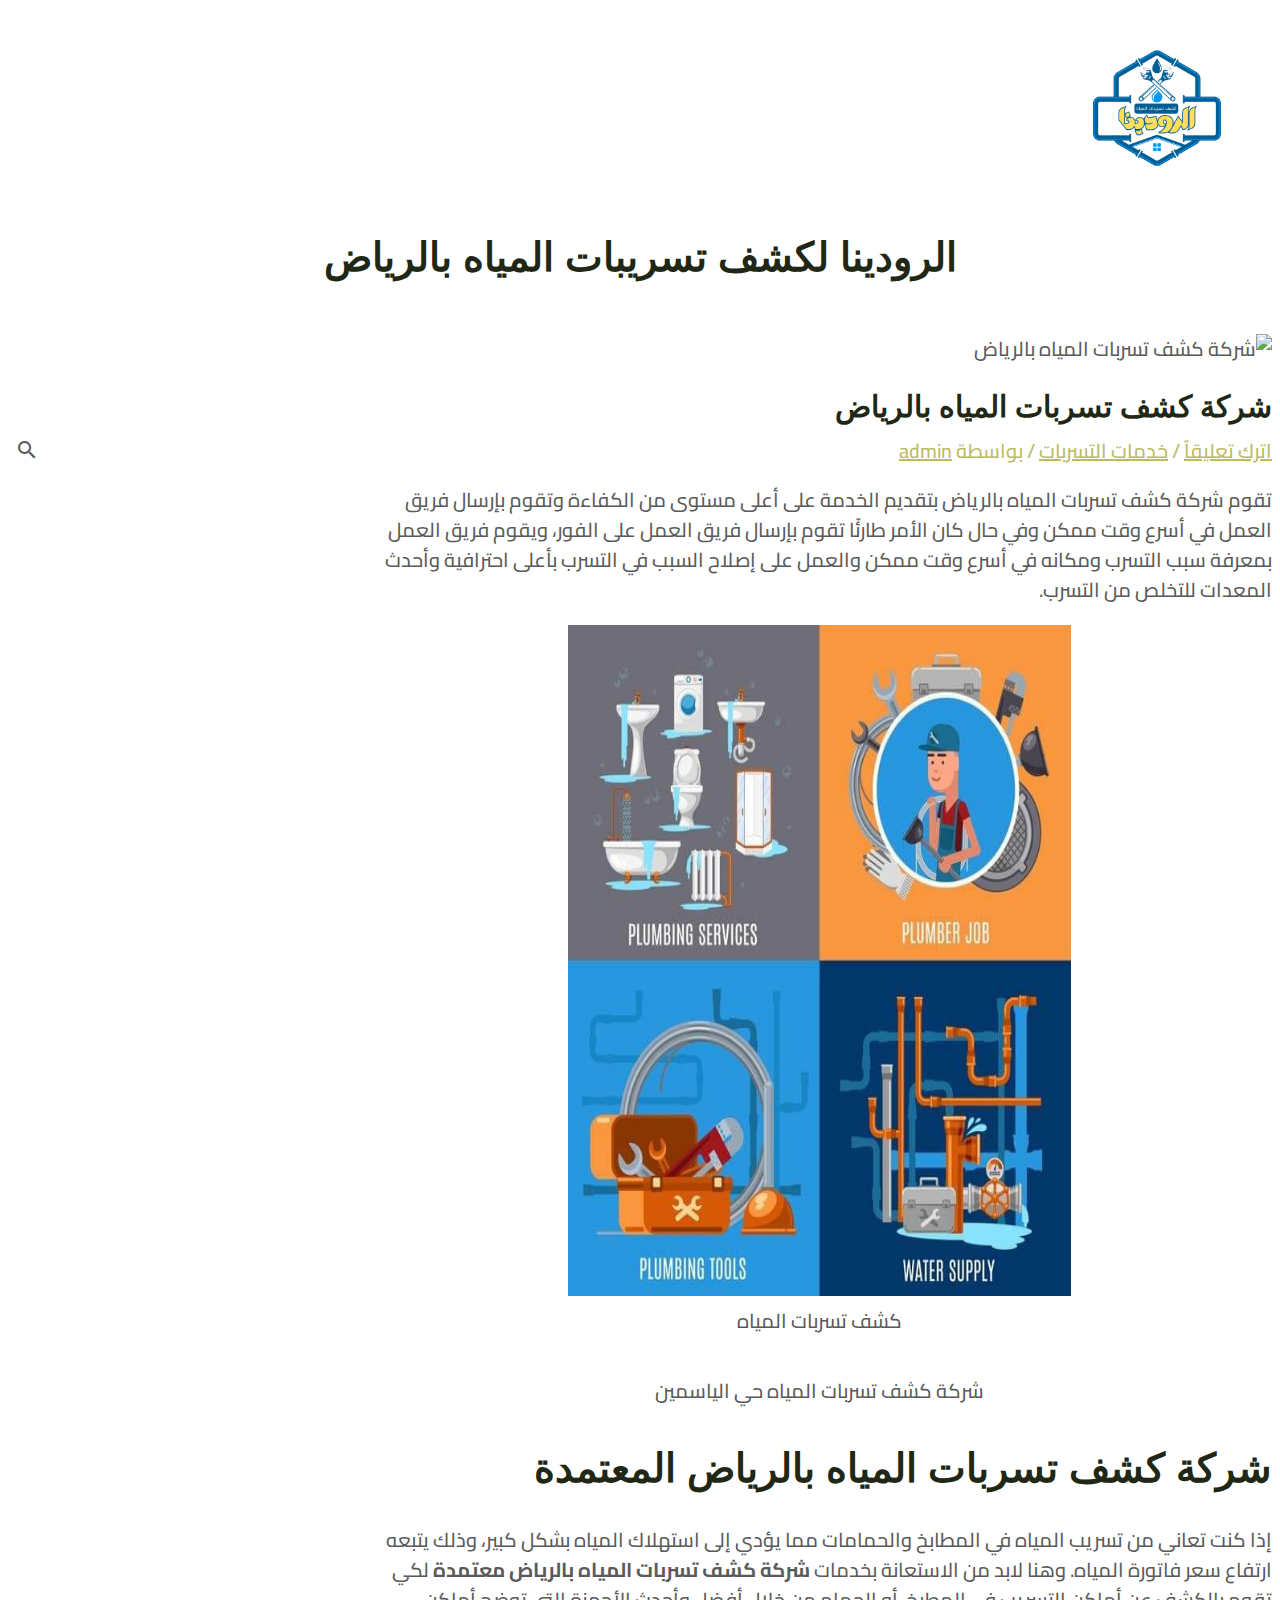
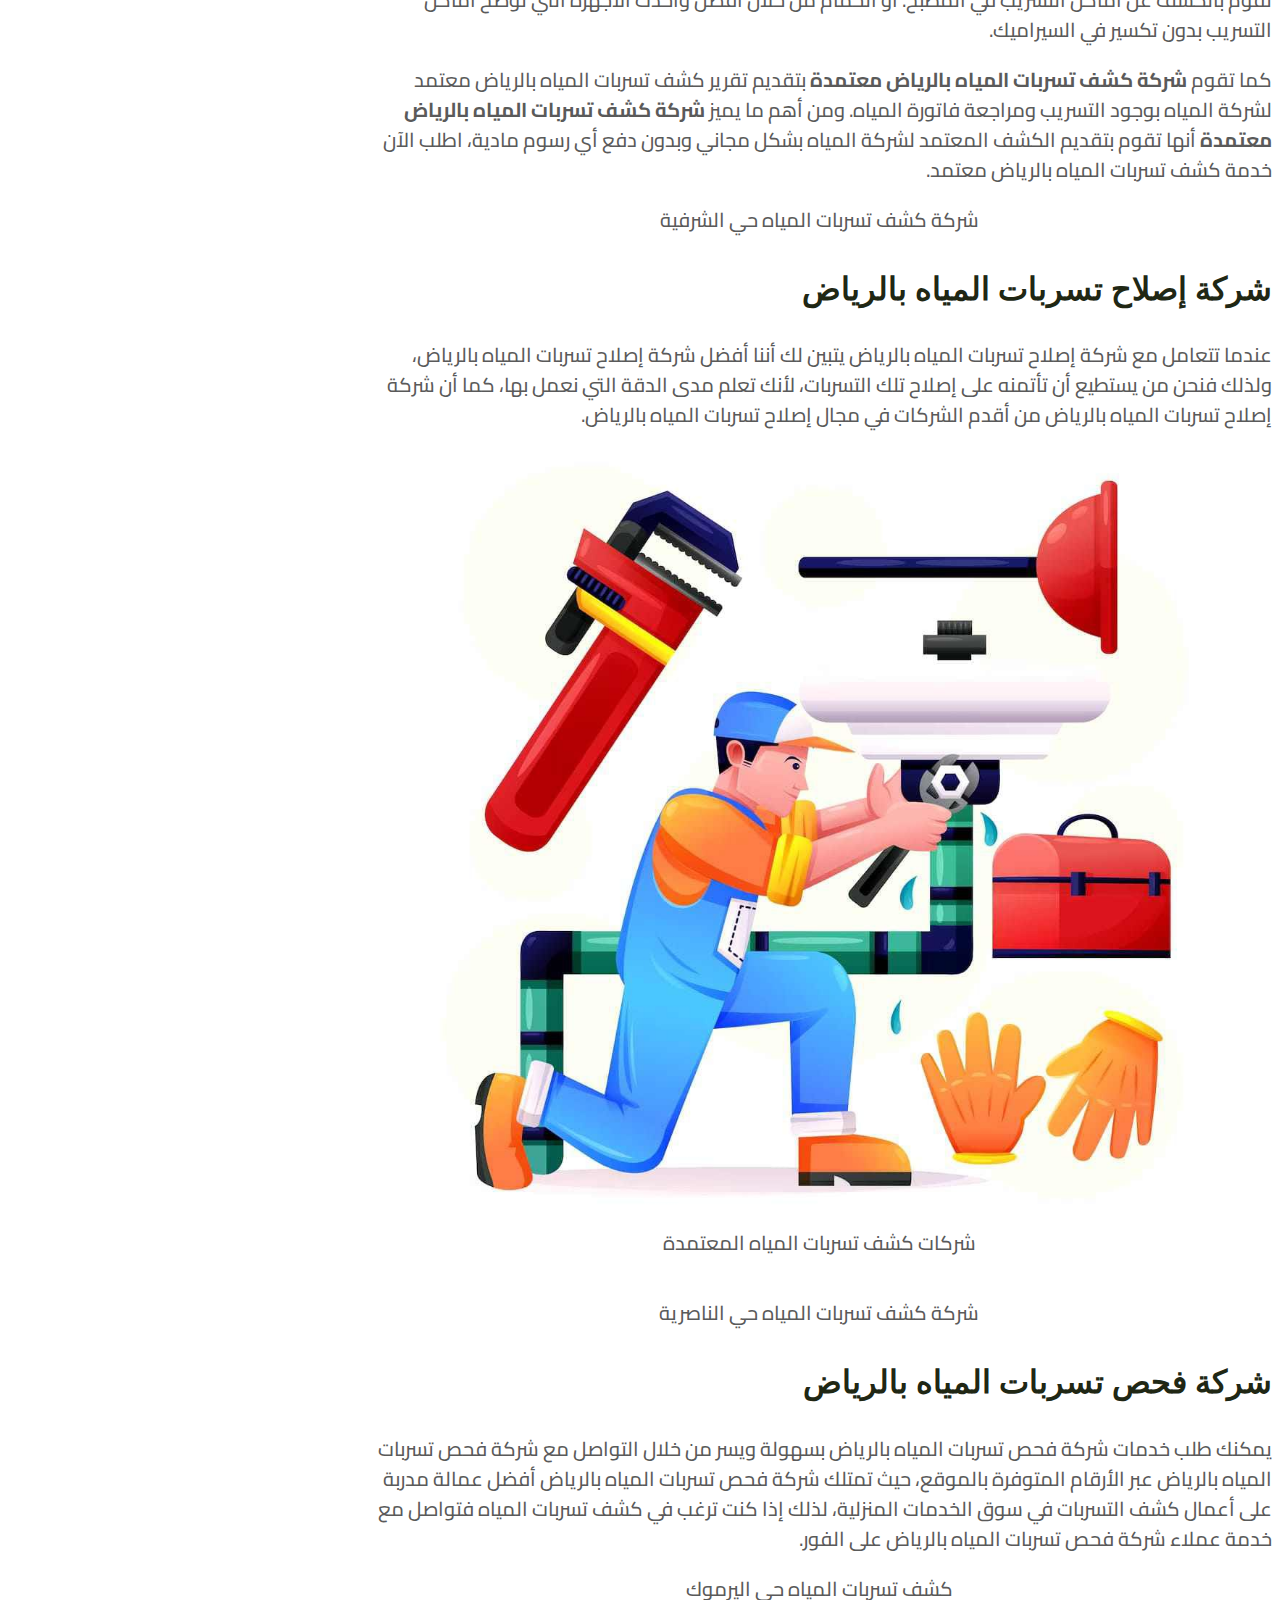
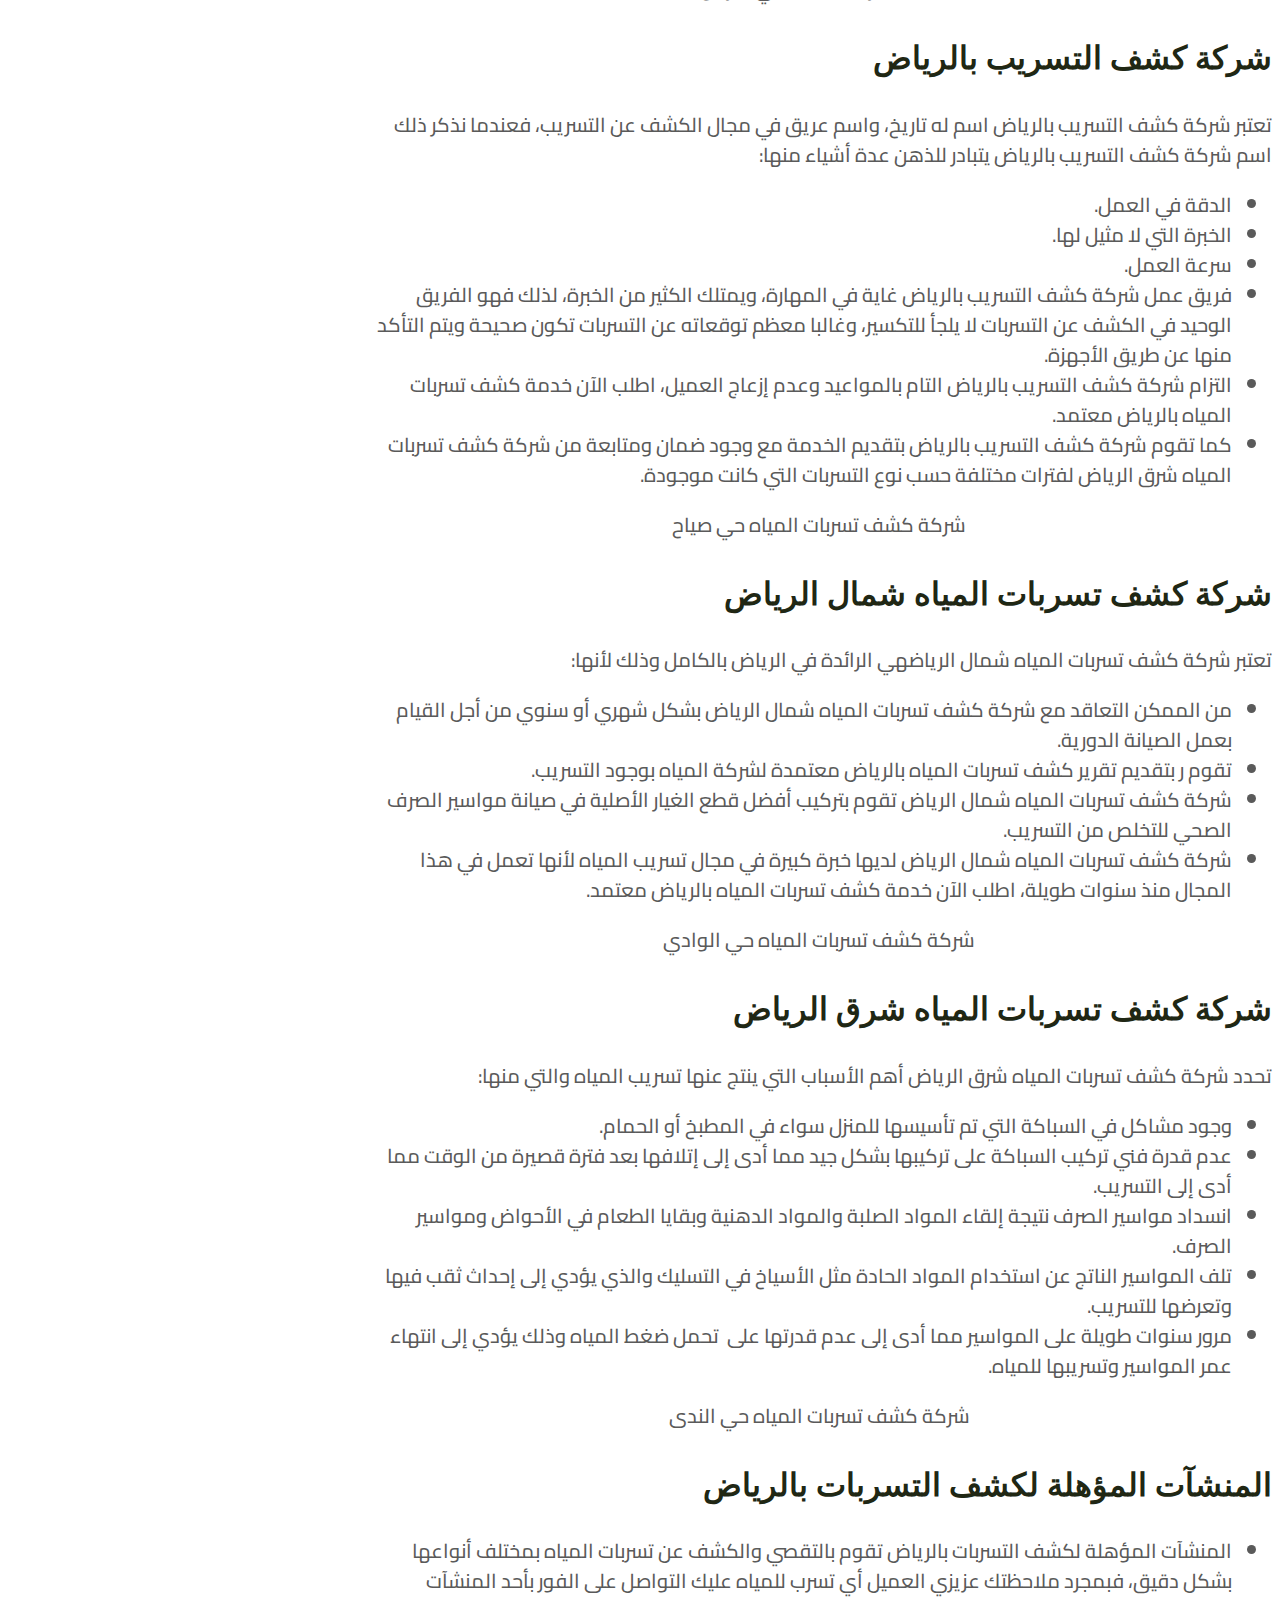
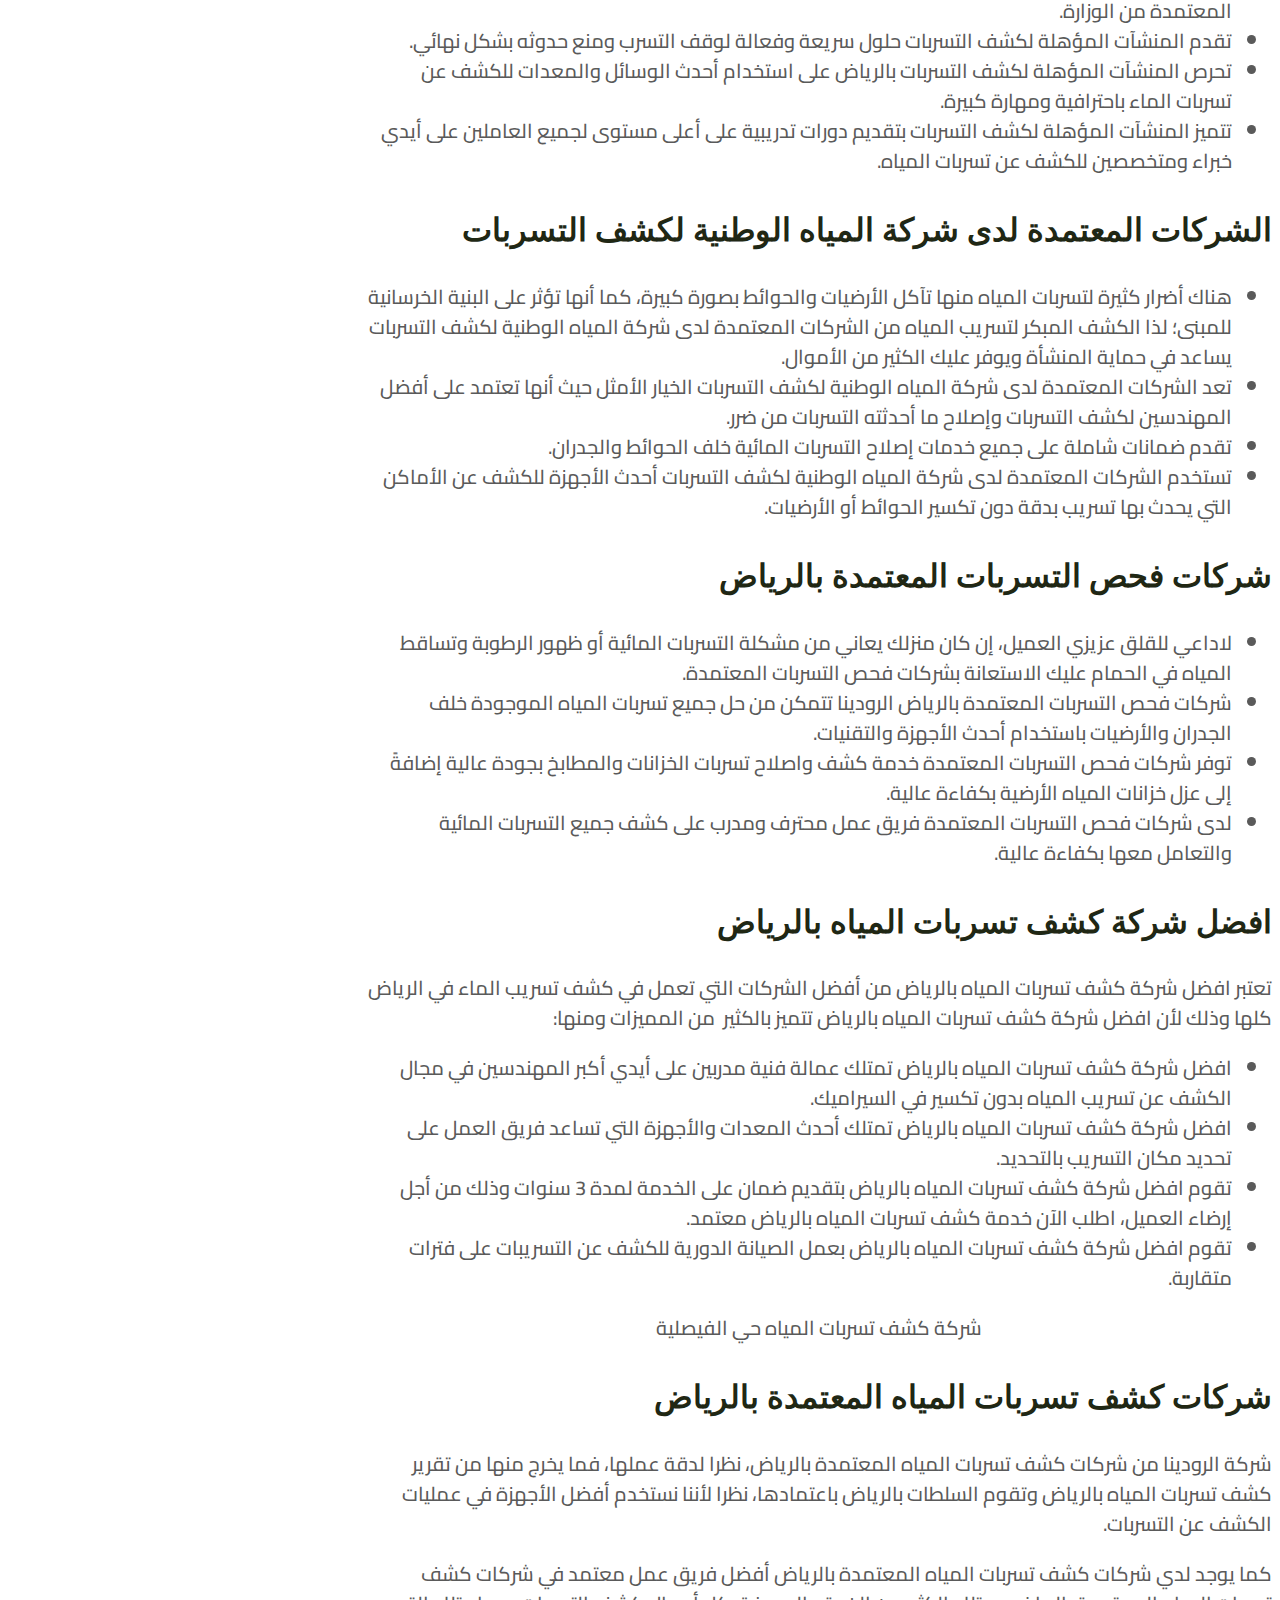
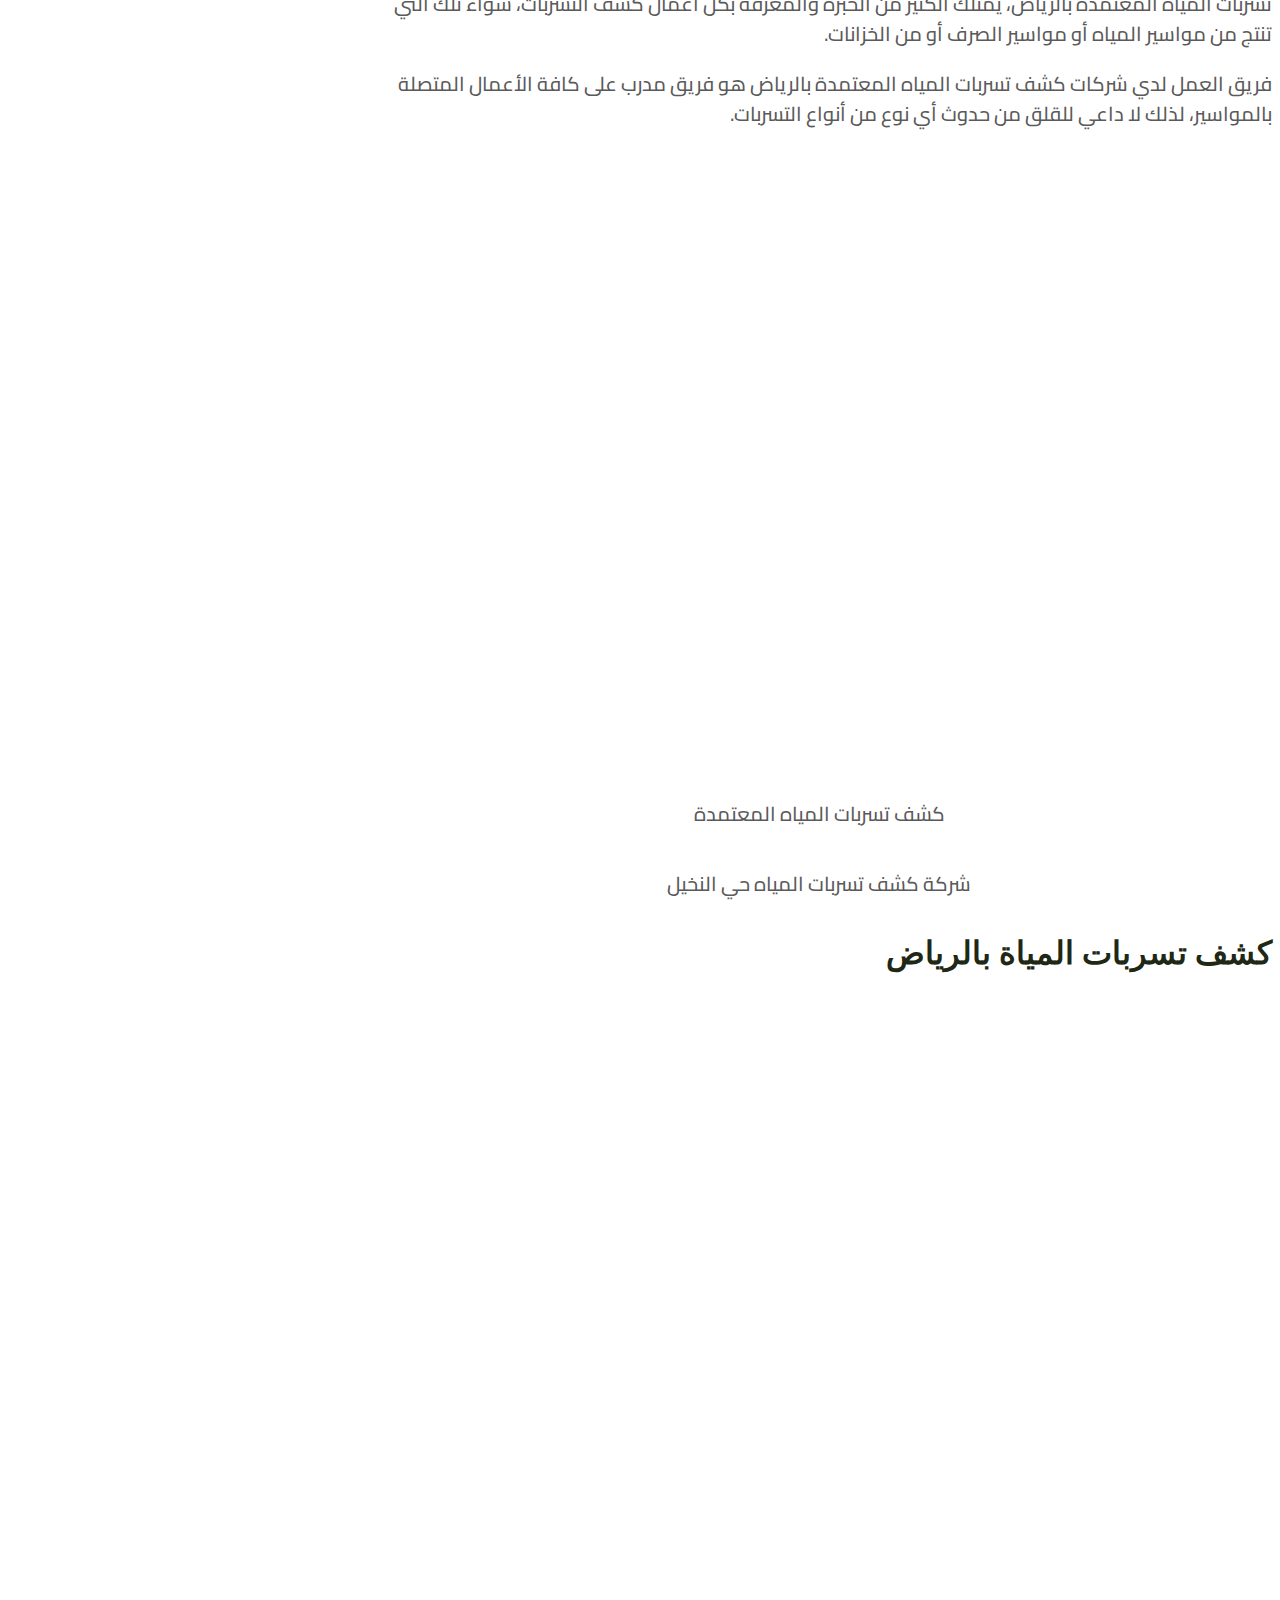
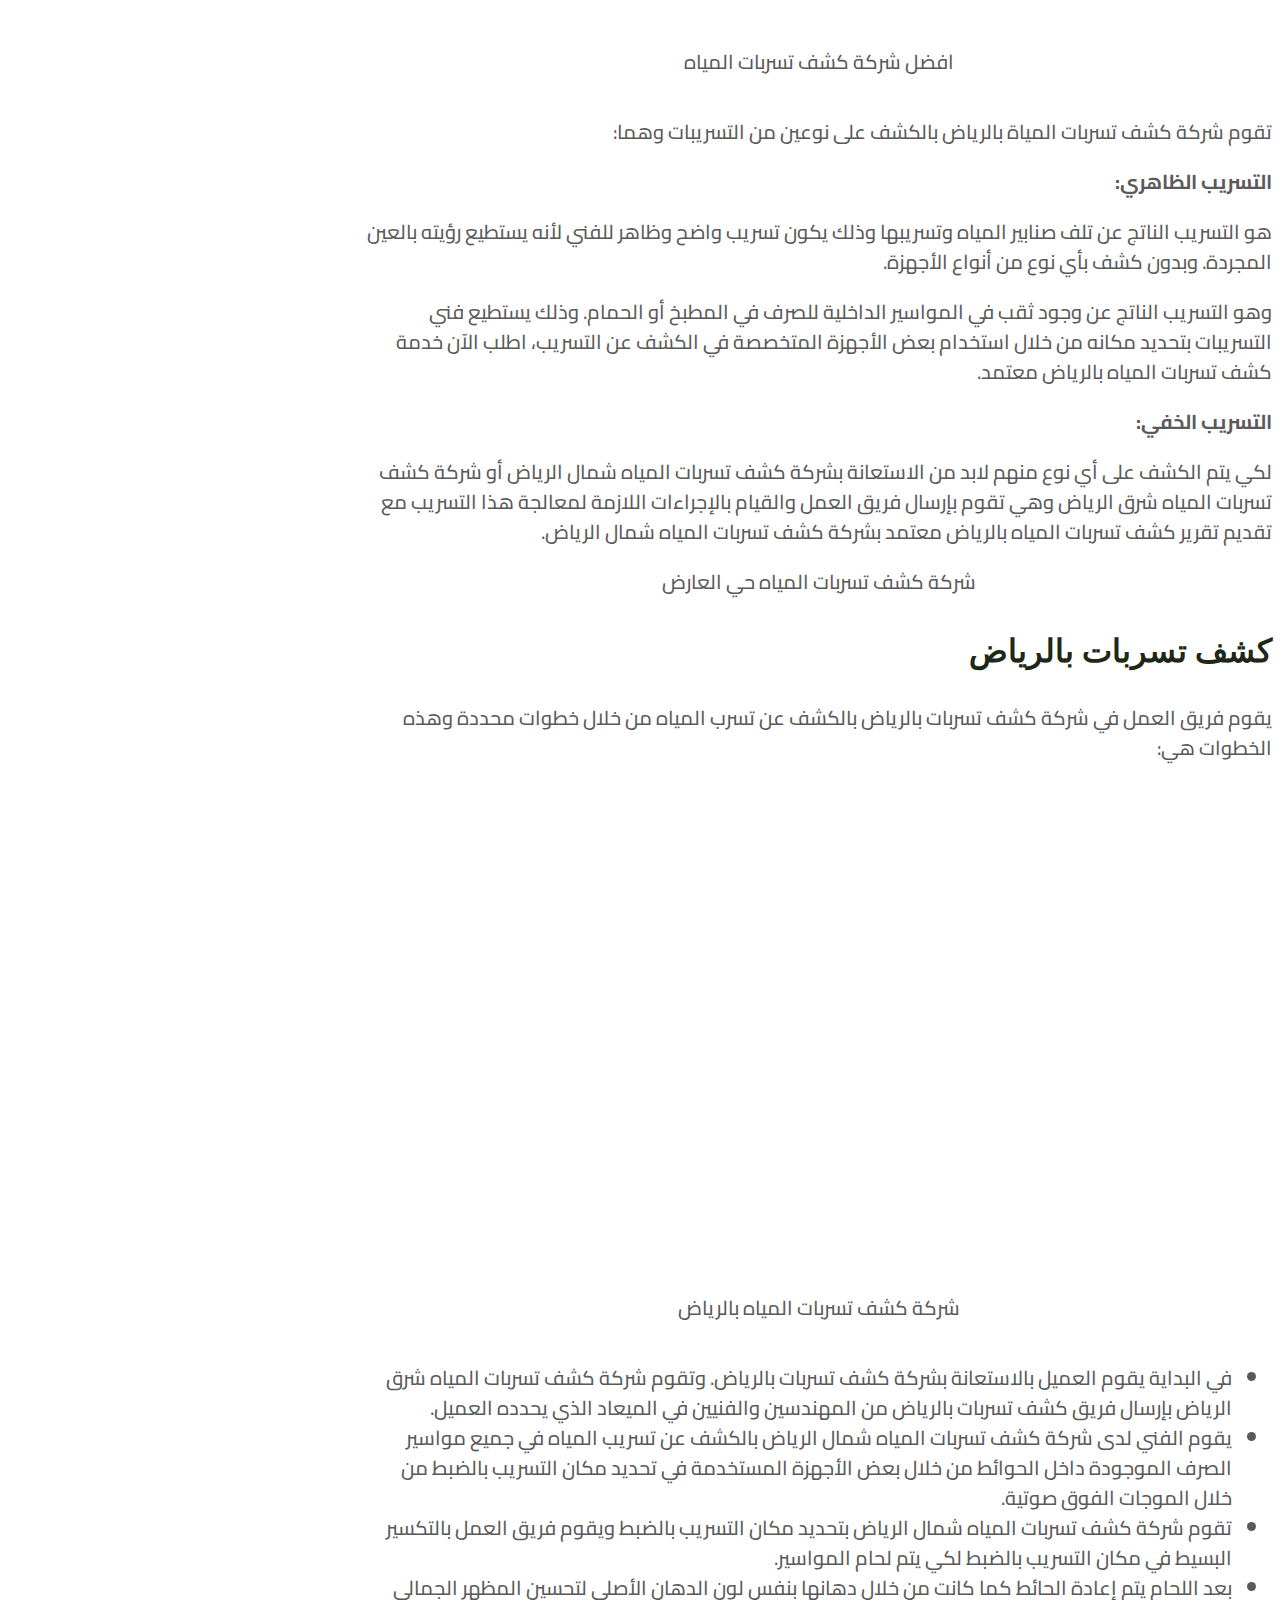
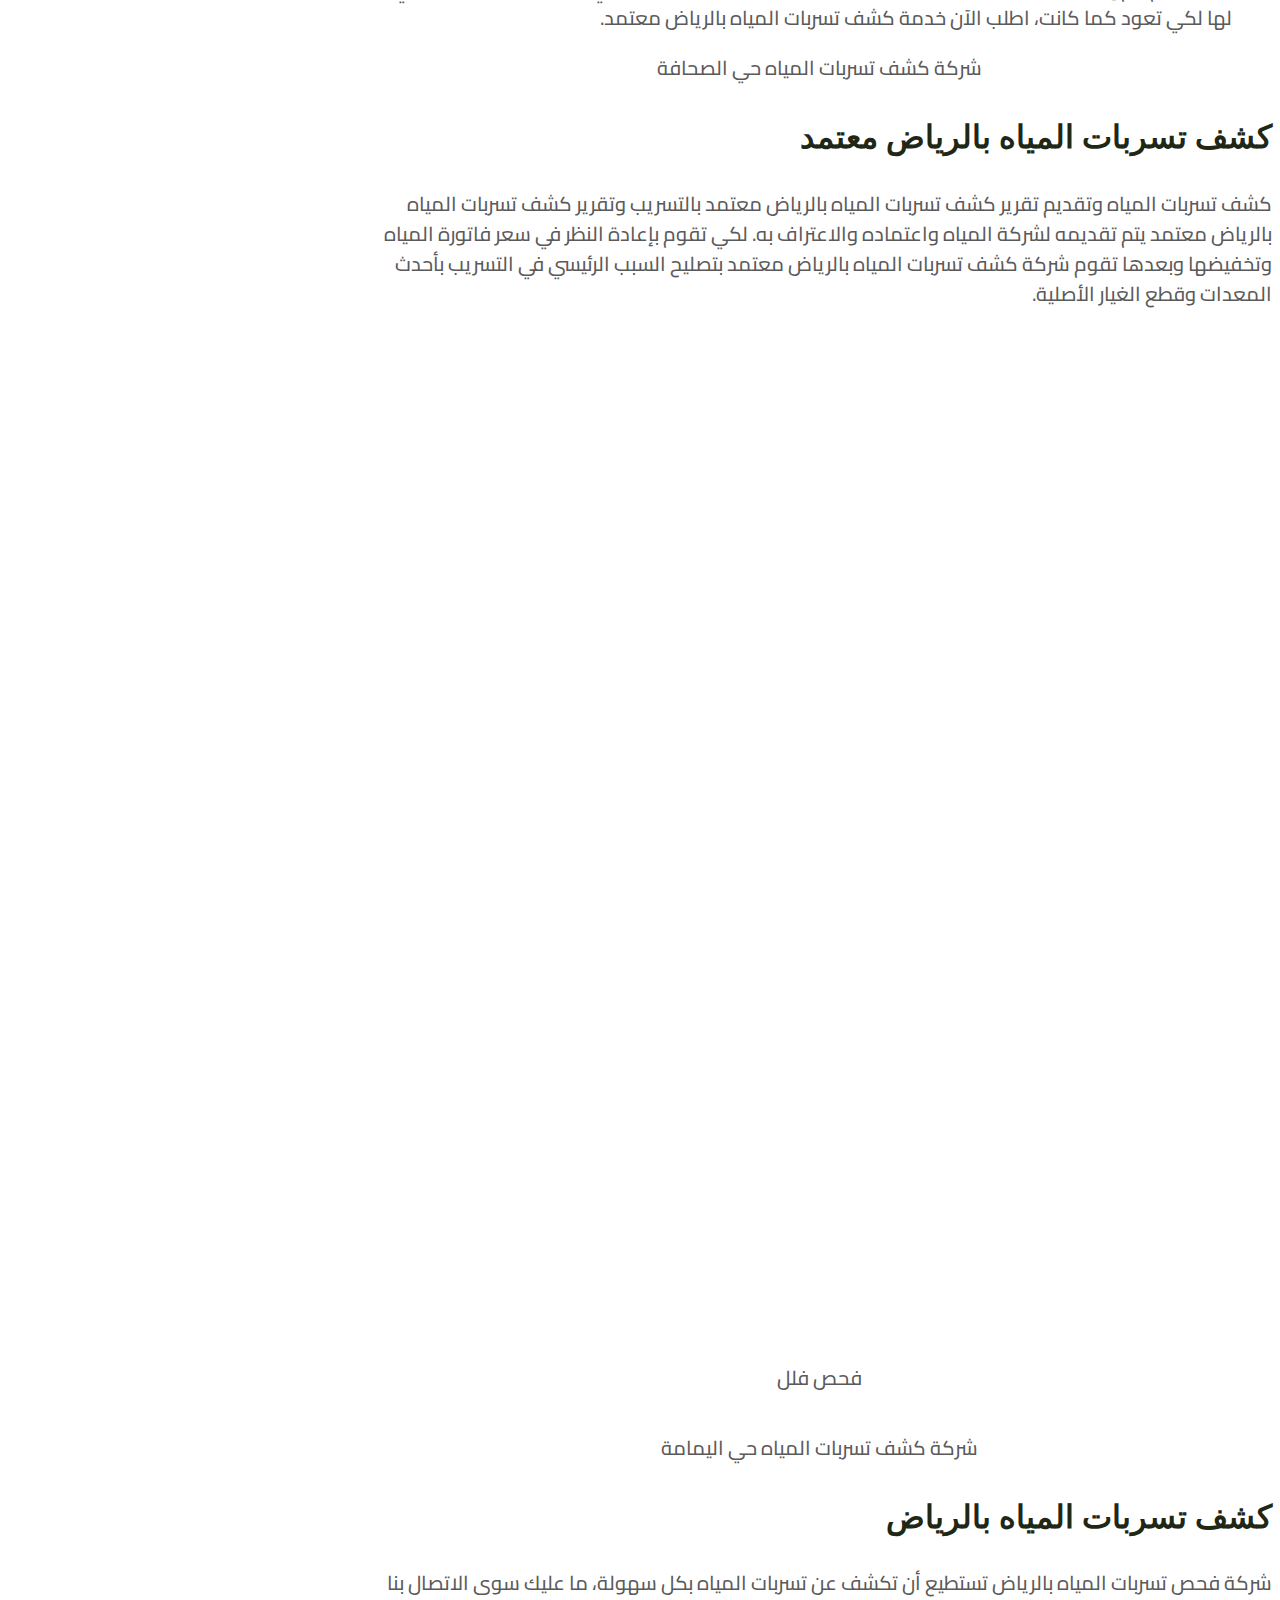
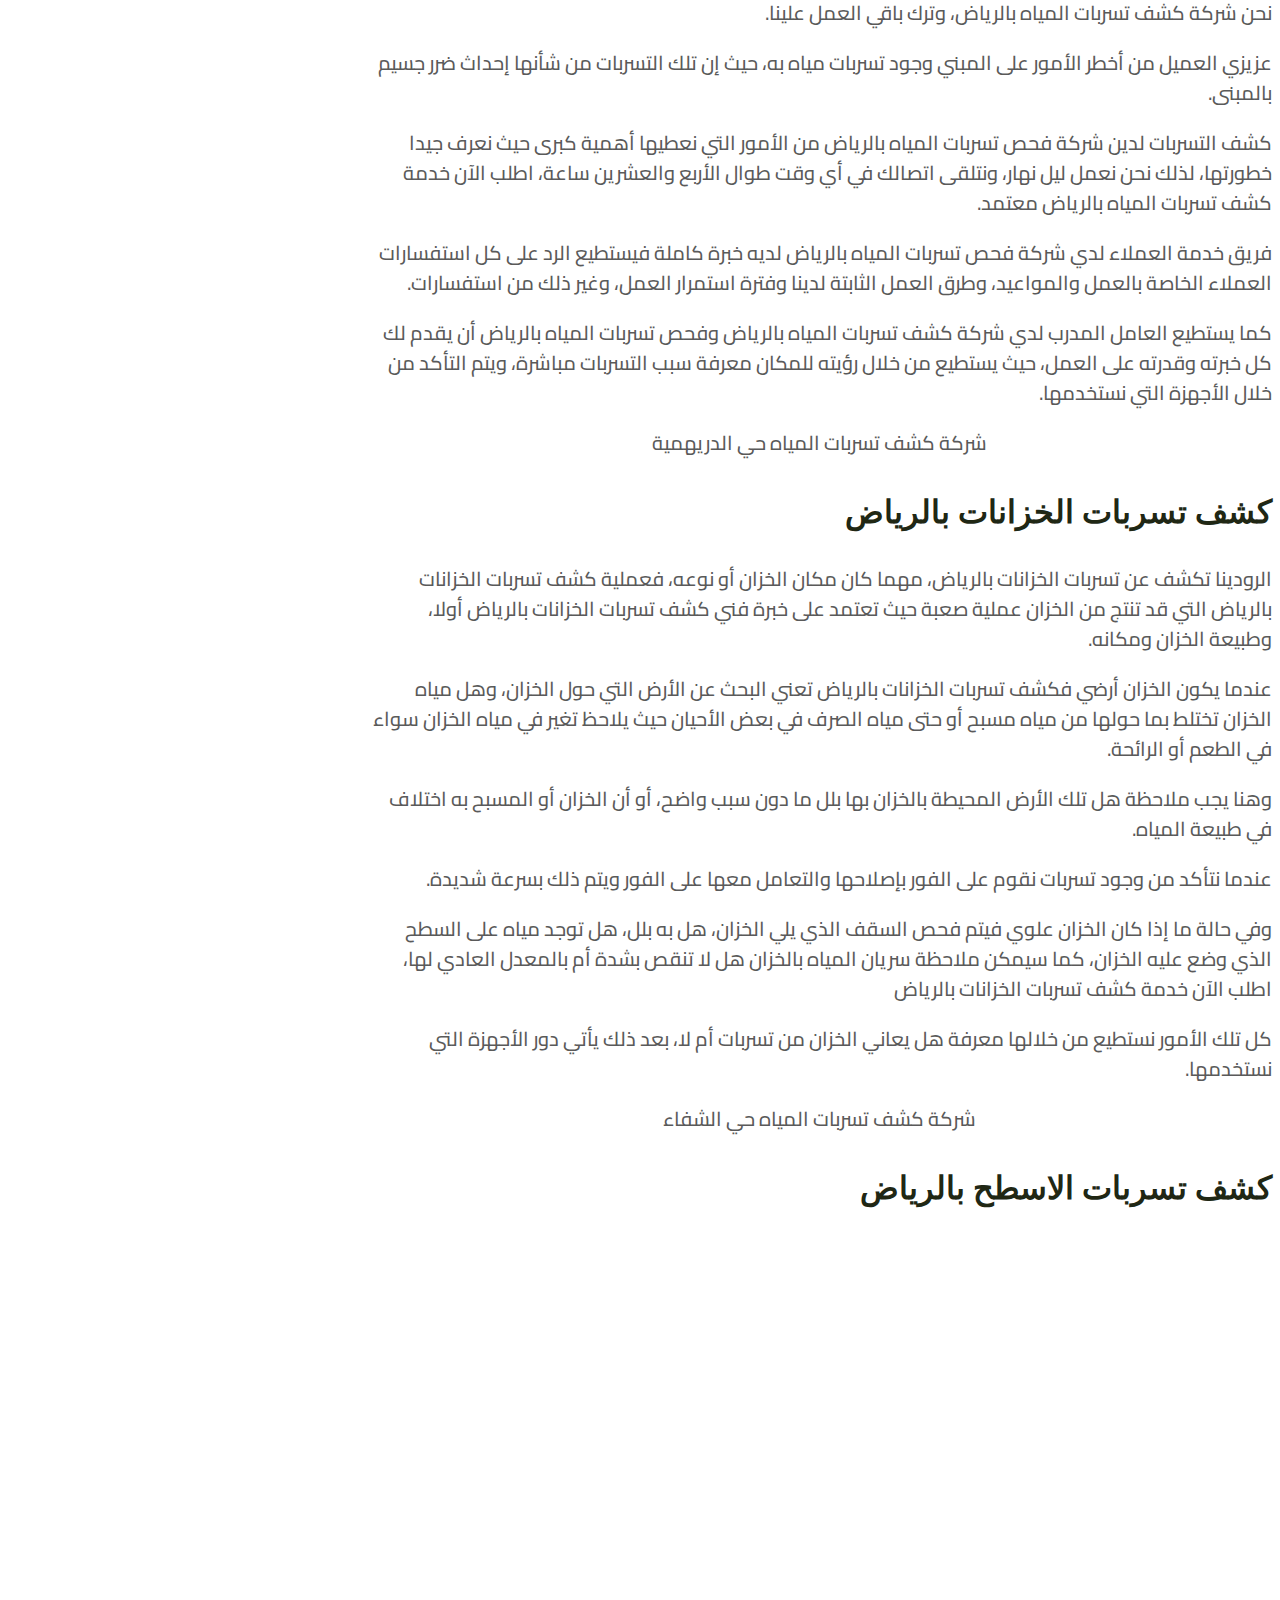
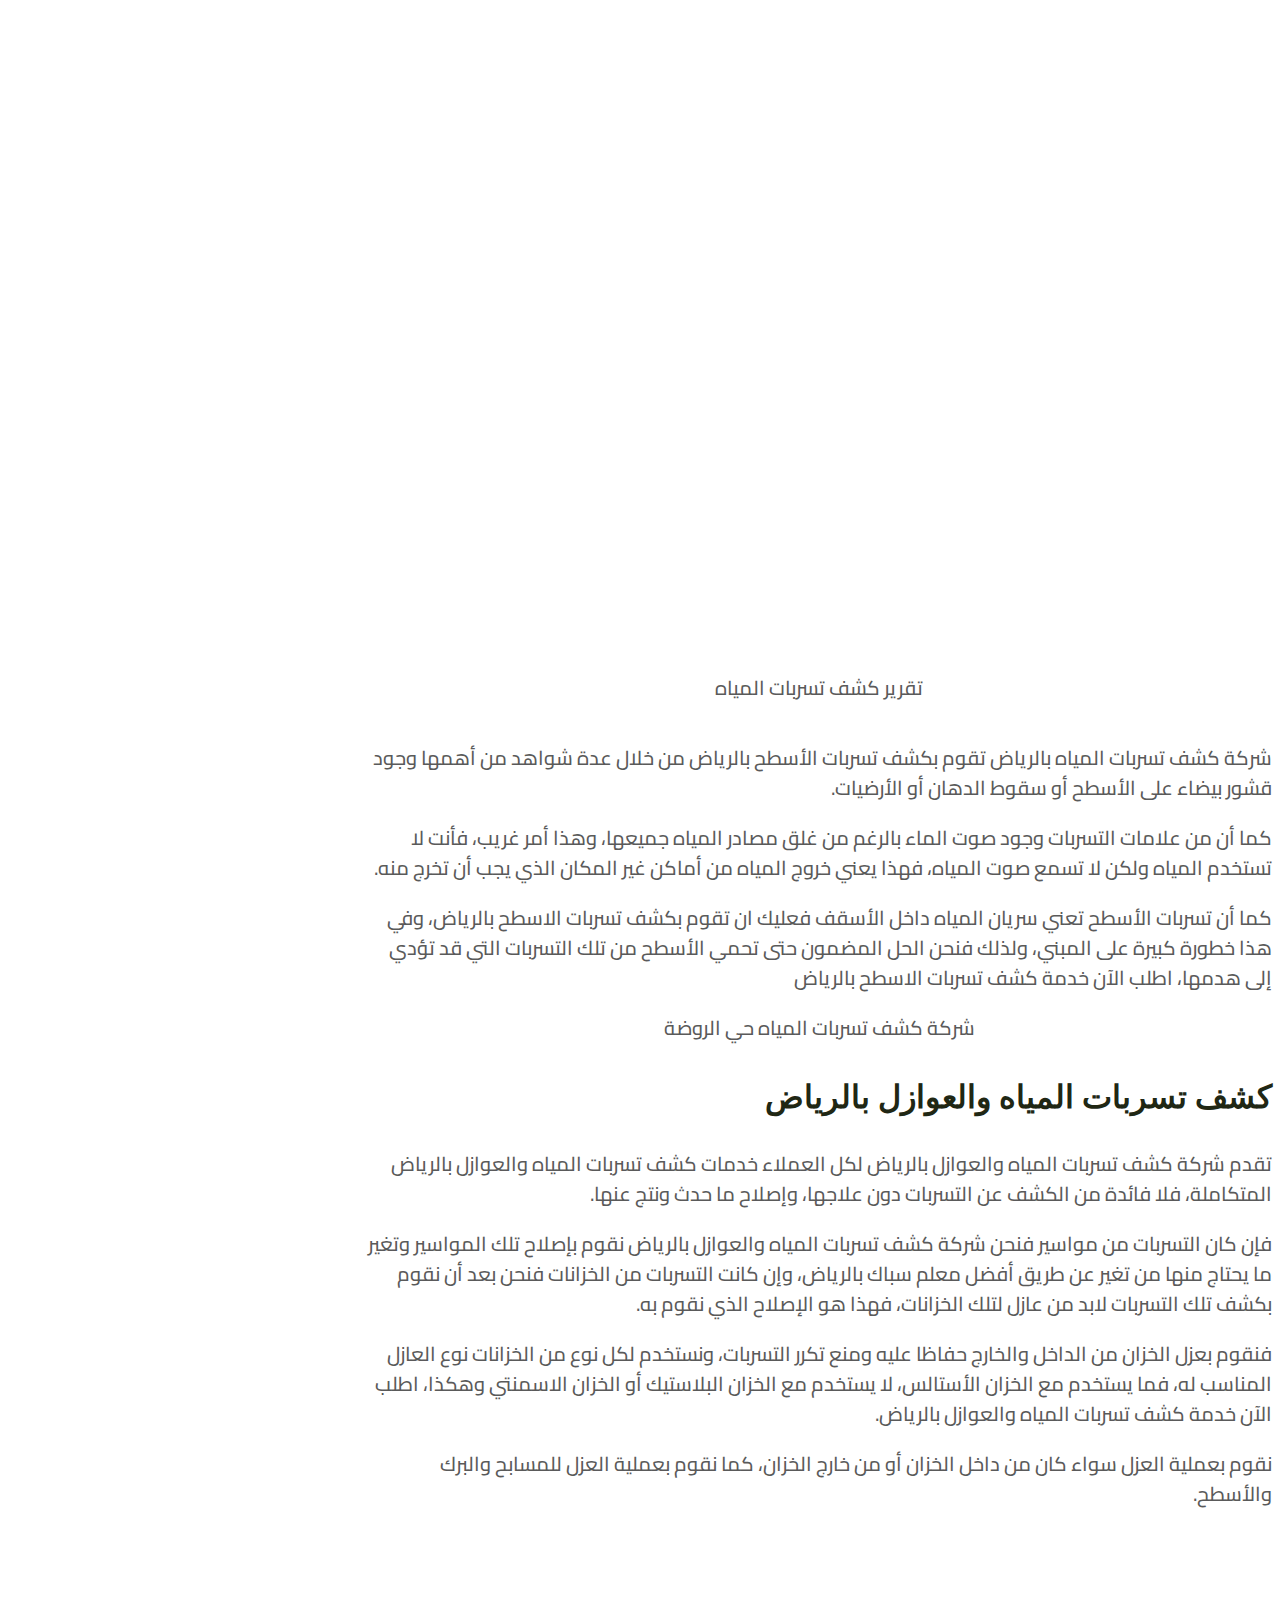
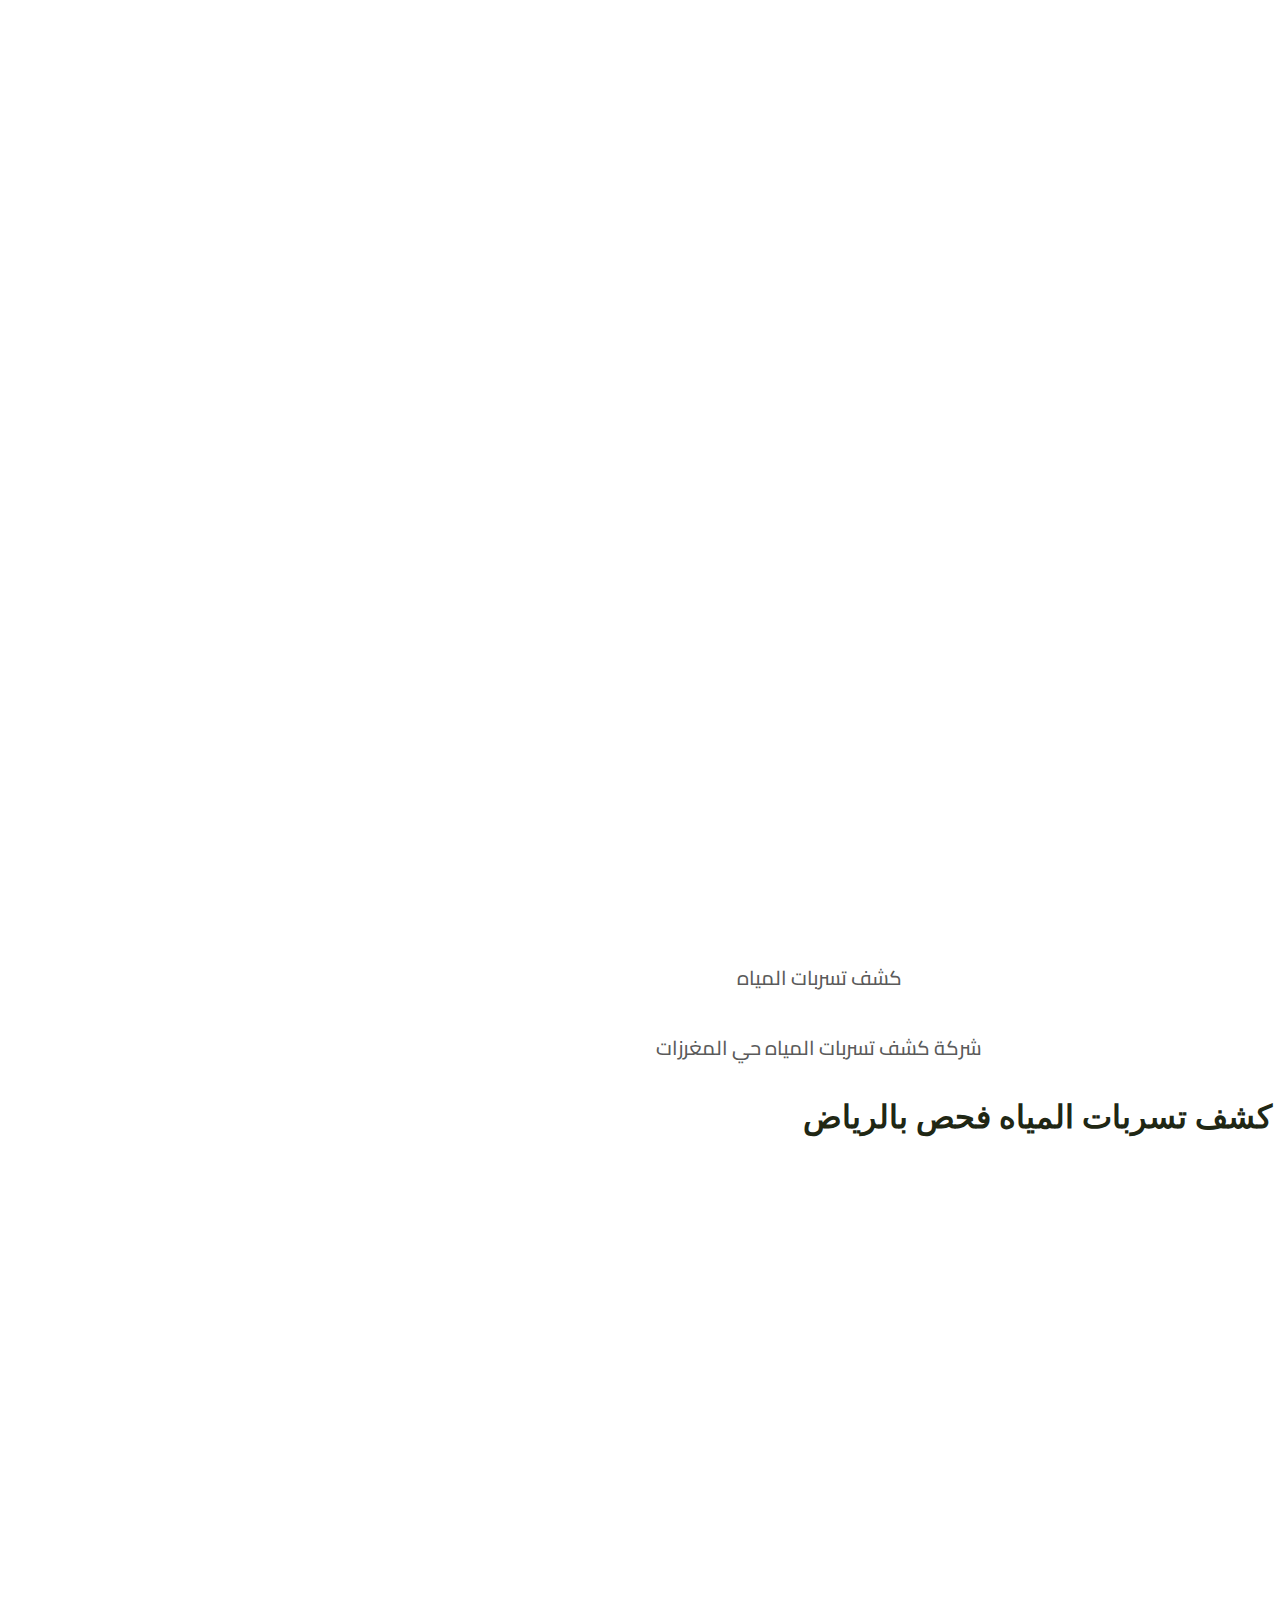
==== commit 79d5c7be: "commit" ====
--- a/index.html
+++ b/index.html
@@ -41,7 +41,7 @@
 /*! This file is auto-generated */
 !function(i,n){var o,s,e;function c(e){try{var t={supportTests:e,timestamp:(new Date).valueOf()};sessionStorage.setItem(o,JSON.stringify(t))}catch(e){}}function p(e,t,n){e.clearRect(0,0,e.canvas.width,e.canvas.height),e.fillText(t,0,0);var t=new Uint32Array(e.getImageData(0,0,e.canvas.width,e.canvas.height).data),r=(e.clearRect(0,0,e.canvas.width,e.canvas.height),e.fillText(n,0,0),new Uint32Array(e.getImageData(0,0,e.canvas.width,e.canvas.height).data));return t.every(function(e,t){return e===r[t]})}function u(e,t,n){switch(t){case"flag":return n(e,"\ud83c\udff3\ufe0f\u200d\u26a7\ufe0f","\ud83c\udff3\ufe0f\u200b\u26a7\ufe0f")?!1:!n(e,"\ud83c\uddfa\ud83c\uddf3","\ud83c\uddfa\u200b\ud83c\uddf3")&&!n(e,"\ud83c\udff4\udb40\udc67\udb40\udc62\udb40\udc65\udb40\udc6e\udb40\udc67\udb40\udc7f","\ud83c\udff4\u200b\udb40\udc67\u200b\udb40\udc62\u200b\udb40\udc65\u200b\udb40\udc6e\u200b\udb40\udc67\u200b\udb40\udc7f");case"emoji":return!n(e,"\ud83d\udc26\u200d\u2b1b","\ud83d\udc26\u200b\u2b1b")}return!1}function f(e,t,n){var r="undefined"!=typeof WorkerGlobalScope&&self instanceof WorkerGlobalScope?new OffscreenCanvas(300,150):i.createElement("canvas"),a=r.getContext("2d",{willReadFrequently:!0}),o=(a.textBaseline="top",a.font="600 32px Arial",{});return e.forEach(function(e){o[e]=t(a,e,n)}),o}function t(e){var t=i.createElement("script");t.src=e,t.defer=!0,i.head.appendChild(t)}"undefined"!=typeof Promise&&(o="wpEmojiSettingsSupports",s=["flag","emoji"],n.supports={everything:!0,everythingExceptFlag:!0},e=new Promise(function(e){i.addEventListener("DOMContentLoaded",e,{once:!0})}),new Promise(function(t){var n=function(){try{var e=JSON.parse(sessionStorage.getItem(o));if("object"==typeof e&&"number"==typeof e.timestamp&&(new Date).valueOf()<e.timestamp+604800&&"object"==typeof e.supportTests)return e.supportTests}catch(e){}return null}();if(!n){if("undefined"!=typeof Worker&&"undefined"!=typeof OffscreenCanvas&&"undefined"!=typeof URL&&URL.createObjectURL&&"undefined"!=typeof Blob)try{var e="postMessage("+f.toString()+"("+[JSON.stringify(s),u.toString(),p.toString()].join(",")+"));",r=new Blob([e],{type:"text/javascript"}),a=new Worker(URL.createObjectURL(r),{name:"wpTestEmojiSupports"});return void(a.onmessage=function(e){c(n=e.data),a.terminate(),t(n)})}catch(e){}c(n=f(s,u,p))}t(n)}).then(function(e){for(var t in e)n.supports[t]=e[t],n.supports.everything=n.supports.everything&&n.supports[t],"flag"!==t&&(n.supports.everythingExceptFlag=n.supports.everythingExceptFlag&&n.supports[t]);n.supports.everythingExceptFlag=n.supports.everythingExceptFlag&&!n.supports.flag,n.DOMReady=!1,n.readyCallback=function(){n.DOMReady=!0}}).then(function(){return e}).then(function(){var e;n.supports.everything||(n.readyCallback(),(e=n.source||{}).concatemoji?t(e.concatemoji):e.wpemoji&&e.twemoji&&(t(e.twemoji),t(e.wpemoji)))}))}((window,document),window._wpemojiSettings);
 </script>
-<link rel='stylesheet' id='astra-theme-css-rtl-css' href='https://code-house10.github.io/0507277281/wp-content/themes/astra/assets/css/minified/style.min-rtl.css?ver=4.8.0' media='all' />
+<link rel='stylesheet' id='astra-theme-css-rtl-css' href='http://localhost/www/t/wp-content/themes/astra/assets/css/minified/style.min-rtl.css?ver=4.8.0' media='all' />
 <style id='astra-theme-css-inline-css'>
 .ast-no-sidebar .entry-content .alignfull {margin-left: calc( -50vw + 50%);margin-right: calc( -50vw + 50%);max-width: 100vw;width: 100vw;}.ast-no-sidebar .entry-content .alignwide {margin-left: calc(-41vw + 50%);margin-right: calc(-41vw + 50%);max-width: unset;width: unset;}.ast-no-sidebar .entry-content .alignfull .alignfull,.ast-no-sidebar .entry-content .alignfull .alignwide,.ast-no-sidebar .entry-content .alignwide .alignfull,.ast-no-sidebar .entry-content .alignwide .alignwide,.ast-no-sidebar .entry-content .wp-block-column .alignfull,.ast-no-sidebar .entry-content .wp-block-column .alignwide{width: 100%;margin-left: auto;margin-right: auto;}.wp-block-gallery,.blocks-gallery-grid {margin: 0;}.wp-block-separator {max-width: 100px;}.wp-block-separator.is-style-wide,.wp-block-separator.is-style-dots {max-width: none;}.entry-content .has-2-columns .wp-block-column:first-child {padding-right: 10px;}.entry-content .has-2-columns .wp-block-column:last-child {padding-left: 10px;}@media (max-width: 782px) {.entry-content .wp-block-columns .wp-block-column {flex-basis: 100%;}.entry-content .has-2-columns .wp-block-column:first-child {padding-right: 0;}.entry-content .has-2-columns .wp-block-column:last-child {padding-left: 0;}}body .entry-content .wp-block-latest-posts {margin-left: 0;}body .entry-content .wp-block-latest-posts li {list-style: none;}.ast-no-sidebar .ast-container .entry-content .wp-block-latest-posts {margin-left: 0;}.ast-header-break-point .entry-content .alignwide {margin-left: auto;margin-right: auto;}.entry-content .blocks-gallery-item img {margin-bottom: auto;}.wp-block-pullquote {border-top: 4px solid #555d66;border-bottom: 4px solid #555d66;color: #40464d;}:root{--ast-post-nav-space:0;--ast-container-default-xlg-padding:6.67em;--ast-container-default-lg-padding:5.67em;--ast-container-default-slg-padding:4.34em;--ast-container-default-md-padding:3.34em;--ast-container-default-sm-padding:6.67em;--ast-container-default-xs-padding:2.4em;--ast-container-default-xxs-padding:1.4em;--ast-code-block-background:#EEEEEE;--ast-comment-inputs-background:#FAFAFA;--ast-normal-container-width:1200px;--ast-narrow-container-width:750px;--ast-blog-title-font-weight:normal;--ast-blog-meta-weight:inherit;}html{font-size:125%;}a,.page-title{color:#bcba63;}a:hover,a:focus{color:#202714;}body,button,input,select,textarea,.ast-button,.ast-custom-button{font-family:'Cairo',sans-serif;font-weight:500;font-size:20px;font-size:1rem;line-height:var(--ast-body-line-height,1.5em);}blockquote{color:#0f0f0f;}p,.entry-content p{margin-bottom:1em;}h1,.entry-content h1,.entry-content h1 a,h2,.entry-content h2,.entry-content h2 a,h3,.entry-content h3,.entry-content h3 a,h4,.entry-content h4,.entry-content h4 a,h5,.entry-content h5,.entry-content h5 a,h6,.entry-content h6,.entry-content h6 a,.site-title,.site-title a{font-family:'Oxygen',sans-serif;font-weight:700;}.site-title{font-size:21px;font-size:1.05rem;display:none;}header .custom-logo-link img{max-width:160px;width:160px;}.astra-logo-svg{width:160px;}.site-header .site-description{font-size:10px;font-size:0.5rem;display:none;}.entry-title{font-size:30px;font-size:1.5rem;}.archive .ast-article-post .ast-article-inner,.blog .ast-article-post .ast-article-inner,.archive .ast-article-post .ast-article-inner:hover,.blog .ast-article-post .ast-article-inner:hover{overflow:hidden;}h1,.entry-content h1,.entry-content h1 a{font-size:64px;font-size:3.2rem;font-family:'Oxygen',sans-serif;line-height:1.4em;}h2,.entry-content h2,.entry-content h2 a{font-size:40px;font-size:2rem;font-family:'Oxygen',sans-serif;line-height:1.3em;}h3,.entry-content h3,.entry-content h3 a{font-size:32px;font-size:1.6rem;font-family:'Oxygen',sans-serif;line-height:1.3em;}h4,.entry-content h4,.entry-content h4 a{font-size:24px;font-size:1.2rem;line-height:1.2em;font-family:'Oxygen',sans-serif;}h5,.entry-content h5,.entry-content h5 a{font-size:18px;font-size:0.9rem;line-height:1.2em;font-family:'Oxygen',sans-serif;}h6,.entry-content h6,.entry-content h6 a{font-size:14px;font-size:0.7rem;line-height:1.25em;font-family:'Oxygen',sans-serif;}::selection{background-color:#6a961f;color:#ffffff;}body,h1,.entry-title a,.entry-content h1,.entry-content h1 a,h2,.entry-content h2,.entry-content h2 a,h3,.entry-content h3,.entry-content h3 a,h4,.entry-content h4,.entry-content h4 a,h5,.entry-content h5,.entry-content h5 a,h6,.entry-content h6,.entry-content h6 a{color:#5a5a5a;}.tagcloud a:hover,.tagcloud a:focus,.tagcloud a.current-item{color:#000000;border-color:#bcba63;background-color:#bcba63;}input:focus,input[type="text"]:focus,input[type="email"]:focus,input[type="url"]:focus,input[type="password"]:focus,input[type="reset"]:focus,input[type="search"]:focus,textarea:focus{border-color:#bcba63;}input[type="radio"]:checked,input[type=reset],input[type="checkbox"]:checked,input[type="checkbox"]:hover:checked,input[type="checkbox"]:focus:checked,input[type=range]::-webkit-slider-thumb{border-color:#bcba63;background-color:#bcba63;box-shadow:none;}.site-footer a:hover + .post-count,.site-footer a:focus + .post-count{background:#bcba63;border-color:#bcba63;}.single .nav-links .nav-previous,.single .nav-links .nav-next{color:#bcba63;}.entry-meta,.entry-meta *{line-height:1.45;color:#bcba63;}.entry-meta a:not(.ast-button):hover,.entry-meta a:not(.ast-button):hover *,.entry-meta a:not(.ast-button):focus,.entry-meta a:not(.ast-button):focus *,.page-links > .page-link,.page-links .page-link:hover,.post-navigation a:hover{color:#202714;}#cat option,.secondary .calendar_wrap thead a,.secondary .calendar_wrap thead a:visited{color:#bcba63;}.secondary .calendar_wrap #today,.ast-progress-val span{background:#bcba63;}.secondary a:hover + .post-count,.secondary a:focus + .post-count{background:#bcba63;border-color:#bcba63;}.calendar_wrap #today > a{color:#000000;}.page-links .page-link,.single .post-navigation a{color:#bcba63;}.ast-search-menu-icon .search-form button.search-submit{padding:0 4px;}.ast-search-menu-icon form.search-form{padding-right:0;}.ast-header-search .ast-search-menu-icon.ast-dropdown-active .search-form,.ast-header-search .ast-search-menu-icon.ast-dropdown-active .search-field:focus{transition:all 0.2s;}.search-form input.search-field:focus{outline:none;}.widget-title,.widget .wp-block-heading{font-size:28px;font-size:1.4rem;color:#5a5a5a;}#secondary,#secondary button,#secondary input,#secondary select,#secondary textarea{font-size:20px;font-size:1rem;}.ast-search-menu-icon.slide-search a:focus-visible:focus-visible,.astra-search-icon:focus-visible,#close:focus-visible,a:focus-visible,.ast-menu-toggle:focus-visible,.site .skip-link:focus-visible,.wp-block-loginout input:focus-visible,.wp-block-search.wp-block-search__button-inside .wp-block-search__inside-wrapper,.ast-header-navigation-arrow:focus-visible,.woocommerce .wc-proceed-to-checkout > .checkout-button:focus-visible,.woocommerce .woocommerce-MyAccount-navigation ul li a:focus-visible,.ast-orders-table__row .ast-orders-table__cell:focus-visible,.woocommerce .woocommerce-order-details .order-again > .button:focus-visible,.woocommerce .woocommerce-message a.button.wc-forward:focus-visible,.woocommerce #minus_qty:focus-visible,.woocommerce #plus_qty:focus-visible,a#ast-apply-coupon:focus-visible,.woocommerce .woocommerce-info a:focus-visible,.woocommerce .astra-shop-summary-wrap a:focus-visible,.woocommerce a.wc-forward:focus-visible,#ast-apply-coupon:focus-visible,.woocommerce-js .woocommerce-mini-cart-item a.remove:focus-visible,#close:focus-visible,.button.search-submit:focus-visible,#search_submit:focus,.normal-search:focus-visible,.ast-header-account-wrap:focus-visible,.woocommerce .ast-on-card-button.ast-quick-view-trigger:focus{outline-style:dotted;outline-color:inherit;outline-width:thin;}input:focus,input[type="text"]:focus,input[type="email"]:focus,input[type="url"]:focus,input[type="password"]:focus,input[type="reset"]:focus,input[type="search"]:focus,input[type="number"]:focus,textarea:focus,.wp-block-search__input:focus,[data-section="section-header-mobile-trigger"] .ast-button-wrap .ast-mobile-menu-trigger-minimal:focus,.ast-mobile-popup-drawer.active .menu-toggle-close:focus,.woocommerce-ordering select.orderby:focus,#ast-scroll-top:focus,#coupon_code:focus,.woocommerce-page #comment:focus,.woocommerce #reviews #respond input#submit:focus,.woocommerce a.add_to_cart_button:focus,.woocommerce .button.single_add_to_cart_button:focus,.woocommerce .woocommerce-cart-form button:focus,.woocommerce .woocommerce-cart-form__cart-item .quantity .qty:focus,.woocommerce .woocommerce-billing-fields .woocommerce-billing-fields__field-wrapper .woocommerce-input-wrapper > .input-text:focus,.woocommerce #order_comments:focus,.woocommerce #place_order:focus,.woocommerce .woocommerce-address-fields .woocommerce-address-fields__field-wrapper .woocommerce-input-wrapper > .input-text:focus,.woocommerce .woocommerce-MyAccount-content form button:focus,.woocommerce .woocommerce-MyAccount-content .woocommerce-EditAccountForm .woocommerce-form-row .woocommerce-Input.input-text:focus,.woocommerce .ast-woocommerce-container .woocommerce-pagination ul.page-numbers li a:focus,body #content .woocommerce form .form-row .select2-container--default .select2-selection--single:focus,#ast-coupon-code:focus,.woocommerce.woocommerce-js .quantity input[type=number]:focus,.woocommerce-js .woocommerce-mini-cart-item .quantity input[type=number]:focus,.woocommerce p#ast-coupon-trigger:focus{border-style:dotted;border-color:inherit;border-width:thin;}input{outline:none;}.main-header-menu .menu-link,.ast-header-custom-item a{color:#5a5a5a;}.main-header-menu .menu-item:hover > .menu-link,.main-header-menu .menu-item:hover > .ast-menu-toggle,.main-header-menu .ast-masthead-custom-menu-items a:hover,.main-header-menu .menu-item.focus > .menu-link,.main-header-menu .menu-item.focus > .ast-menu-toggle,.main-header-menu .current-menu-item > .menu-link,.main-header-menu .current-menu-ancestor > .menu-link,.main-header-menu .current-menu-item > .ast-menu-toggle,.main-header-menu .current-menu-ancestor > .ast-menu-toggle{color:#bcba63;}.header-main-layout-3 .ast-main-header-bar-alignment{margin-right:auto;}.header-main-layout-2 .site-header-section-left .ast-site-identity{text-align:right;}.site-logo-img img{ transition:all 0.2s linear;}body .ast-oembed-container *{position:absolute;top:0;width:100%;height:100%;right:0;}body .wp-block-embed-pocket-casts .ast-oembed-container *{position:unset;}.ast-header-break-point .ast-mobile-menu-buttons-minimal.menu-toggle{background:transparent;color:#6a961f;}.ast-header-break-point .ast-mobile-menu-buttons-outline.menu-toggle{background:transparent;border:1px solid #6a961f;color:#6a961f;}.ast-header-break-point .ast-mobile-menu-buttons-fill.menu-toggle{background:#6a961f;color:#ffffff;}.ast-single-post-featured-section + article {margin-top: 2em;}.site-content .ast-single-post-featured-section img {width: 100%;overflow: hidden;object-fit: cover;}.site > .ast-single-related-posts-container {margin-top: 0;}@media (min-width: 922px) {.ast-desktop .ast-container--narrow {max-width: var(--ast-narrow-container-width);margin: 0 auto;}}#secondary {margin: 4em 0 2.5em;word-break: break-word;line-height: 2;}#secondary li {margin-bottom: 0.25em;}#secondary li:last-child {margin-bottom: 0;}@media (max-width: 768px) {.js_active .ast-plain-container.ast-single-post #secondary {margin-top: 1.5em;}}.ast-separate-container.ast-two-container #secondary .widget {background-color: #fff;padding: 2em;margin-bottom: 2em;}@media (min-width: 993px) {.ast-left-sidebar #secondary {padding-left: 60px;}.ast-right-sidebar #secondary {padding-right: 60px;}}@media (max-width: 993px) {.ast-right-sidebar #secondary {padding-right: 30px;}.ast-left-sidebar #secondary {padding-left: 30px;}}.ast-small-footer a{color:var(--ast-global-color-5);}.ast-small-footer a:hover{color:var(--ast-global-color-5);}.footer-adv .footer-adv-overlay{border-top-style:solid;border-top-color:#7a7a7a;}@media( max-width: 420px ) {.single .nav-links .nav-previous,.single .nav-links .nav-next {width: 100%;text-align: center;}}.wp-block-buttons.aligncenter{justify-content:center;}@media (max-width:782px){.entry-content .wp-block-columns .wp-block-column{margin-left:0px;}}.wp-block-image.aligncenter{margin-left:auto;margin-right:auto;}.wp-block-table.aligncenter{margin-left:auto;margin-right:auto;}.wp-block-buttons .wp-block-button.is-style-outline .wp-block-button__link.wp-element-button,.ast-outline-button,.wp-block-uagb-buttons-child .uagb-buttons-repeater.ast-outline-button{border-color:#6a961f;border-top-width:2px;border-right-width:2px;border-bottom-width:2px;border-left-width:2px;font-family:inherit;font-weight:700;font-size:14px;font-size:0.7rem;line-height:1em;border-top-left-radius:24px;border-top-right-radius:24px;border-bottom-right-radius:24px;border-bottom-left-radius:24px;}.wp-block-button.is-style-outline .wp-block-button__link:hover,.wp-block-buttons .wp-block-button.is-style-outline .wp-block-button__link:focus,.wp-block-buttons .wp-block-button.is-style-outline > .wp-block-button__link:not(.has-text-color):hover,.wp-block-buttons .wp-block-button.wp-block-button__link.is-style-outline:not(.has-text-color):hover,.ast-outline-button:hover,.ast-outline-button:focus,.wp-block-uagb-buttons-child .uagb-buttons-repeater.ast-outline-button:hover,.wp-block-uagb-buttons-child .uagb-buttons-repeater.ast-outline-button:focus{background-color:#5e821b;}.wp-block-button .wp-block-button__link.wp-element-button.is-style-outline:not(.has-background),.wp-block-button.is-style-outline>.wp-block-button__link.wp-element-button:not(.has-background),.ast-outline-button{background-color:#6a961f;}.entry-content[ast-blocks-layout] > figure{margin-bottom:1em;}@media (max-width:921px){.ast-separate-container #primary,.ast-separate-container #secondary{padding:1.5em 0;}#primary,#secondary{padding:1.5em 0;margin:0;}.ast-left-sidebar #content > .ast-container{display:flex;flex-direction:column-reverse;width:100%;}.ast-separate-container .ast-article-post,.ast-separate-container .ast-article-single{padding:1.5em 2.14em;}.ast-author-box img.avatar{margin:20px 0 0 0;}}@media (max-width:921px){#secondary.secondary{padding-top:0;}.ast-separate-container.ast-right-sidebar #secondary{padding-left:1em;padding-right:1em;}.ast-separate-container.ast-two-container #secondary{padding-left:0;padding-right:0;}.ast-page-builder-template .entry-header #secondary,.ast-page-builder-template #secondary{margin-top:1.5em;}}@media (max-width:921px){.ast-right-sidebar #primary{padding-left:0;}.ast-page-builder-template.ast-left-sidebar #secondary,ast-page-builder-template.ast-right-sidebar #secondary{padding-left:20px;padding-right:20px;}.ast-right-sidebar #secondary,.ast-left-sidebar #primary{padding-right:0;}.ast-left-sidebar #secondary{padding-left:0;}}@media (min-width:922px){.ast-separate-container.ast-right-sidebar #primary,.ast-separate-container.ast-left-sidebar #primary{border:0;}.search-no-results.ast-separate-container #primary{margin-bottom:4em;}}@media (min-width:922px){.ast-right-sidebar #primary{border-left:1px solid var(--ast-border-color);}.ast-right-sidebar #secondary{border-right:1px solid var(--ast-border-color);margin-right:-1px;}.ast-left-sidebar #primary{border-right:1px solid var(--ast-border-color);}.ast-left-sidebar #secondary{border-left:1px solid var(--ast-border-color);margin-left:-1px;}.ast-separate-container.ast-two-container.ast-right-sidebar #secondary{padding-right:30px;padding-left:0;}.ast-separate-container.ast-two-container.ast-left-sidebar #secondary{padding-left:30px;padding-right:0;}.ast-separate-container.ast-right-sidebar #secondary,.ast-separate-container.ast-left-sidebar #secondary{border:0;margin-left:auto;margin-right:auto;}.ast-separate-container.ast-two-container #secondary .widget:last-child{margin-bottom:0;}}.elementor-button-wrapper .elementor-button{border-style:solid;text-decoration:none;border-top-width:0;border-right-width:0;border-left-width:0;border-bottom-width:0;}.elementor-button.elementor-size-sm,.elementor-button.elementor-size-xs,.elementor-button.elementor-size-md,.elementor-button.elementor-size-lg,.elementor-button.elementor-size-xl,.elementor-button{border-top-left-radius:24px;border-top-right-radius:24px;border-bottom-right-radius:24px;border-bottom-left-radius:24px;padding-top:14px;padding-right:32px;padding-bottom:14px;padding-left:32px;}.elementor-button-wrapper .elementor-button{border-color:#6a961f;background-color:#6a961f;}.elementor-button-wrapper .elementor-button:hover,.elementor-button-wrapper .elementor-button:focus{color:#ffffff;background-color:#5e821b;border-color:#5e821b;}.wp-block-button .wp-block-button__link ,.elementor-button-wrapper .elementor-button,.elementor-button-wrapper .elementor-button:visited{color:#ffffff;}.elementor-button-wrapper .elementor-button{font-weight:700;font-size:14px;font-size:0.7rem;line-height:1em;text-transform:capitalize;letter-spacing:0.4px;}body .elementor-button.elementor-size-sm,body .elementor-button.elementor-size-xs,body .elementor-button.elementor-size-md,body .elementor-button.elementor-size-lg,body .elementor-button.elementor-size-xl,body .elementor-button{font-size:14px;font-size:0.7rem;}.wp-block-button .wp-block-button__link:hover,.wp-block-button .wp-block-button__link:focus{color:#ffffff;background-color:#5e821b;border-color:#5e821b;}.wp-block-button .wp-block-button__link{border-top-width:0;border-right-width:0;border-left-width:0;border-bottom-width:0;border-color:#6a961f;background-color:#6a961f;color:#ffffff;font-family:inherit;font-weight:700;line-height:1em;text-transform:capitalize;letter-spacing:0.4px;font-size:14px;font-size:0.7rem;border-top-left-radius:24px;border-top-right-radius:24px;border-bottom-right-radius:24px;border-bottom-left-radius:24px;padding-top:14px;padding-right:32px;padding-bottom:14px;padding-left:32px;}.menu-toggle,button,.ast-button,.ast-custom-button,.button,input#submit,input[type="button"],input[type="submit"],input[type="reset"]{border-style:solid;border-top-width:0;border-right-width:0;border-left-width:0;border-bottom-width:0;color:#ffffff;border-color:#6a961f;background-color:#6a961f;padding-top:14px;padding-right:32px;padding-bottom:14px;padding-left:32px;font-family:inherit;font-weight:700;font-size:14px;font-size:0.7rem;line-height:1em;text-transform:capitalize;letter-spacing:0.4px;border-top-left-radius:24px;border-top-right-radius:24px;border-bottom-right-radius:24px;border-bottom-left-radius:24px;}button:focus,.menu-toggle:hover,button:hover,.ast-button:hover,.ast-custom-button:hover .button:hover,.ast-custom-button:hover ,input[type=reset]:hover,input[type=reset]:focus,input#submit:hover,input#submit:focus,input[type="button"]:hover,input[type="button"]:focus,input[type="submit"]:hover,input[type="submit"]:focus{color:#ffffff;background-color:#5e821b;border-color:#5e821b;}@media (max-width:921px){.ast-mobile-header-stack .main-header-bar .ast-search-menu-icon{display:inline-block;}.ast-header-break-point.ast-header-custom-item-outside .ast-mobile-header-stack .main-header-bar .ast-search-icon{margin:0;}.ast-comment-avatar-wrap img{max-width:2.5em;}.ast-comment-meta{padding:0 1.8888em 1.3333em;}.ast-separate-container .ast-comment-list li.depth-1{padding:1.5em 2.14em;}.ast-separate-container .comment-respond{padding:2em 2.14em;}}@media (min-width:544px){.ast-container{max-width:100%;}}@media (max-width:544px){.ast-separate-container .ast-article-post,.ast-separate-container .ast-article-single,.ast-separate-container .comments-title,.ast-separate-container .ast-archive-description{padding:1.5em 1em;}.ast-separate-container #content .ast-container{padding-left:0.54em;padding-right:0.54em;}.ast-separate-container .ast-comment-list .bypostauthor{padding:.5em;}.ast-search-menu-icon.ast-dropdown-active .search-field{width:170px;}.ast-separate-container #secondary{padding-top:0;}.ast-separate-container.ast-two-container #secondary .widget{margin-bottom:1.5em;padding-left:1em;padding-right:1em;}.site-branding img,.site-header .site-logo-img .custom-logo-link img{max-width:100%;}}.main-header-bar .button-custom-menu-item .ast-custom-button-link .ast-custom-button,.ast-theme-transparent-header .main-header-bar .button-custom-menu-item .ast-custom-button-link .ast-custom-button{font-family:inherit;font-weight:700;font-size:14px;font-size:0.7rem;line-height:1;text-transform:capitalize;}.main-header-bar .button-custom-menu-item .ast-custom-button-link .ast-custom-button{color:#ffffff;background-color:rgba(0,0,0,0);border-top-left-radius:24px;border-top-right-radius:24px;border-bottom-right-radius:24px;border-bottom-left-radius:24px;border-style:solid;border-color:rgba(188,186,99,0.64);border-top-width:1px;border-right-width:1px;border-left-width:1px;border-bottom-width:1px;}.main-header-bar .button-custom-menu-item .ast-custom-button-link .ast-custom-button:hover{color:#ffffff;background-color:#bcba63;border-color:#bcba63;}.ast-theme-transparent-header .main-header-bar .button-custom-menu-item .ast-custom-button-link .ast-custom-button{border-style:solid;} #ast-mobile-header .ast-site-header-cart-li a{pointer-events:none;}.ast-no-sidebar.ast-separate-container .entry-content .alignfull {margin-left: -6.67em;margin-right: -6.67em;width: auto;}@media (max-width: 1200px) {.ast-no-sidebar.ast-separate-container .entry-content .alignfull {margin-left: -2.4em;margin-right: -2.4em;}}@media (max-width: 768px) {.ast-no-sidebar.ast-separate-container .entry-content .alignfull {margin-left: -2.14em;margin-right: -2.14em;}}@media (max-width: 544px) {.ast-no-sidebar.ast-separate-container .entry-content .alignfull {margin-left: -1em;margin-right: -1em;}}.ast-no-sidebar.ast-separate-container .entry-content .alignwide {margin-left: -20px;margin-right: -20px;}.ast-no-sidebar.ast-separate-container .entry-content .wp-block-column .alignfull,.ast-no-sidebar.ast-separate-container .entry-content .wp-block-column .alignwide {margin-left: auto;margin-right: auto;width: 100%;}@media (max-width:921px){.site-title{display:none;}.site-header .site-description{display:none;}h1,.entry-content h1,.entry-content h1 a{font-size:40px;}h2,.entry-content h2,.entry-content h2 a{font-size:32px;}h3,.entry-content h3,.entry-content h3 a{font-size:24px;}h4,.entry-content h4,.entry-content h4 a{font-size:22px;font-size:1.1rem;}h5,.entry-content h5,.entry-content h5 a{font-size:18px;font-size:0.9rem;}h6,.entry-content h6,.entry-content h6 a{font-size:14px;font-size:0.7rem;}}@media (max-width:544px){.site-title{display:none;}.site-header .site-description{display:none;}h1,.entry-content h1,.entry-content h1 a{font-size:40px;}h2,.entry-content h2,.entry-content h2 a{font-size:28px;}h3,.entry-content h3,.entry-content h3 a{font-size:22px;}h4,.entry-content h4,.entry-content h4 a{font-size:18px;font-size:0.9rem;}h5,.entry-content h5,.entry-content h5 a{font-size:16px;font-size:0.8rem;}h6,.entry-content h6,.entry-content h6 a{font-size:14px;font-size:0.7rem;}}@media (max-width:921px){html{font-size:114%;}}@media (max-width:544px){html{font-size:114%;}}@media (min-width:922px){.ast-container{max-width:1240px;}}@font-face {font-family: "Astra";src: url(wp-content/themes/astra/assets/fonts/astra.woff) format("woff"),url(wp-content/themes/astra/assets/fonts/astra.ttf) format("truetype"),url(wp-content/themes/astra/assets/fonts/astra.svg#astra) format("svg");font-weight: normal;font-style: normal;font-display: fallback;}@media (max-width:730px) {.main-header-bar .main-header-bar-navigation{display:none;}}.ast-desktop .main-header-menu.submenu-with-border .sub-menu,.ast-desktop .main-header-menu.submenu-with-border .astra-full-megamenu-wrapper{border-color:#000502;}.ast-desktop .main-header-menu.submenu-with-border .sub-menu{border-top-width:2px;border-right-width:2px;border-left-width:2px;border-bottom-width:2px;border-style:solid;}.ast-desktop .main-header-menu.submenu-with-border .sub-menu .sub-menu{top:-2px;}.ast-desktop .main-header-menu.submenu-with-border .sub-menu .menu-link,.ast-desktop .main-header-menu.submenu-with-border .children .menu-link{border-bottom-width:0px;border-style:solid;border-color:#334931;}@media (min-width:922px){.main-header-menu .sub-menu .menu-item.ast-left-align-sub-menu:hover > .sub-menu,.main-header-menu .sub-menu .menu-item.ast-left-align-sub-menu.focus > .sub-menu{margin-left:-4px;}}.ast-small-footer{border-top-style:solid;border-top-width:4px;border-top-color:#5d9c04;}.site .comments-area{padding-bottom:3em;}.ast-header-break-point.ast-header-custom-item-inside .main-header-bar .main-header-bar-navigation .ast-search-icon {display: none;}.ast-header-break-point.ast-header-custom-item-inside .main-header-bar .ast-search-menu-icon .search-form {padding: 0;display: block;overflow: hidden;}.ast-header-break-point .ast-header-custom-item .widget:last-child {margin-bottom: 1em;}.ast-header-custom-item .widget {margin: 0.5em;display: inline-block;vertical-align: middle;}.ast-header-custom-item .widget p {margin-bottom: 0;}.ast-header-custom-item .widget li {width: auto;}.ast-header-custom-item-inside .button-custom-menu-item .menu-link {display: none;}.ast-header-custom-item-inside.ast-header-break-point .button-custom-menu-item .ast-custom-button-link {display: none;}.ast-header-custom-item-inside.ast-header-break-point .button-custom-menu-item .menu-link {display: block;}.ast-header-break-point.ast-header-custom-item-outside .main-header-bar .ast-search-icon {margin-left: 1em;}.ast-header-break-point.ast-header-custom-item-inside .main-header-bar .ast-search-menu-icon .search-field,.ast-header-break-point.ast-header-custom-item-inside .main-header-bar .ast-search-menu-icon.ast-inline-search .search-field {width: 100%;padding-left: 5.5em;}.ast-header-break-point.ast-header-custom-item-inside .main-header-bar .ast-search-menu-icon .search-submit {display: block;position: absolute;height: 100%;top: 0;left: 0;padding: 0 1em;border-radius: 0;}.ast-header-break-point .ast-header-custom-item .ast-masthead-custom-menu-items {padding-right: 20px;padding-left: 20px;margin-bottom: 1em;margin-top: 1em;}.ast-header-custom-item-inside.ast-header-break-point .button-custom-menu-item {padding-right: 0;padding-left: 0;margin-top: 0;margin-bottom: 0;}.astra-icon-down_arrow::after {content: "\e900";font-family: Astra;}.astra-icon-close::after {content: "\e5cd";font-family: Astra;}.astra-icon-drag_handle::after {content: "\e25d";font-family: Astra;}.astra-icon-format_align_justify::after {content: "\e235";font-family: Astra;}.astra-icon-menu::after {content: "\e5d2";font-family: Astra;}.astra-icon-reorder::after {content: "\e8fe";font-family: Astra;}.astra-icon-search::after {content: "\e8b6";font-family: Astra;}.astra-icon-zoom_in::after {content: "\e56b";font-family: Astra;}.astra-icon-check-circle::after {content: "\e901";font-family: Astra;}.astra-icon-shopping-cart::after {content: "\f07a";font-family: Astra;}.astra-icon-shopping-bag::after {content: "\f290";font-family: Astra;}.astra-icon-shopping-basket::after {content: "\f291";font-family: Astra;}.astra-icon-circle-o::after {content: "\e903";font-family: Astra;}.astra-icon-certificate::after {content: "\e902";font-family: Astra;}blockquote {padding: 1.2em;}:root .has-ast-global-color-0-color{color:var(--ast-global-color-0);}:root .has-ast-global-color-0-background-color{background-color:var(--ast-global-color-0);}:root .wp-block-button .has-ast-global-color-0-color{color:var(--ast-global-color-0);}:root .wp-block-button .has-ast-global-color-0-background-color{background-color:var(--ast-global-color-0);}:root .has-ast-global-color-1-color{color:var(--ast-global-color-1);}:root .has-ast-global-color-1-background-color{background-color:var(--ast-global-color-1);}:root .wp-block-button .has-ast-global-color-1-color{color:var(--ast-global-color-1);}:root .wp-block-button .has-ast-global-color-1-background-color{background-color:var(--ast-global-color-1);}:root .has-ast-global-color-2-color{color:var(--ast-global-color-2);}:root .has-ast-global-color-2-background-color{background-color:var(--ast-global-color-2);}:root .wp-block-button .has-ast-global-color-2-color{color:var(--ast-global-color-2);}:root .wp-block-button .has-ast-global-color-2-background-color{background-color:var(--ast-global-color-2);}:root .has-ast-global-color-3-color{color:var(--ast-global-color-3);}:root .has-ast-global-color-3-background-color{background-color:var(--ast-global-color-3);}:root .wp-block-button .has-ast-global-color-3-color{color:var(--ast-global-color-3);}:root .wp-block-button .has-ast-global-color-3-background-color{background-color:var(--ast-global-color-3);}:root .has-ast-global-color-4-color{color:var(--ast-global-color-4);}:root .has-ast-global-color-4-background-color{background-color:var(--ast-global-color-4);}:root .wp-block-button .has-ast-global-color-4-color{color:var(--ast-global-color-4);}:root .wp-block-button .has-ast-global-color-4-background-color{background-color:var(--ast-global-color-4);}:root .has-ast-global-color-5-color{color:var(--ast-global-color-5);}:root .has-ast-global-color-5-background-color{background-color:var(--ast-global-color-5);}:root .wp-block-button .has-ast-global-color-5-color{color:var(--ast-global-color-5);}:root .wp-block-button .has-ast-global-color-5-background-color{background-color:var(--ast-global-color-5);}:root .has-ast-global-color-6-color{color:var(--ast-global-color-6);}:root .has-ast-global-color-6-background-color{background-color:var(--ast-global-color-6);}:root .wp-block-button .has-ast-global-color-6-color{color:var(--ast-global-color-6);}:root .wp-block-button .has-ast-global-color-6-background-color{background-color:var(--ast-global-color-6);}:root .has-ast-global-color-7-color{color:var(--ast-global-color-7);}:root .has-ast-global-color-7-background-color{background-color:var(--ast-global-color-7);}:root .wp-block-button .has-ast-global-color-7-color{color:var(--ast-global-color-7);}:root .wp-block-button .has-ast-global-color-7-background-color{background-color:var(--ast-global-color-7);}:root .has-ast-global-color-8-color{color:var(--ast-global-color-8);}:root .has-ast-global-color-8-background-color{background-color:var(--ast-global-color-8);}:root .wp-block-button .has-ast-global-color-8-color{color:var(--ast-global-color-8);}:root .wp-block-button .has-ast-global-color-8-background-color{background-color:var(--ast-global-color-8);}:root{--ast-global-color-0:#0170B9;--ast-global-color-1:#3a3a3a;--ast-global-color-2:#3a3a3a;--ast-global-color-3:#4B4F58;--ast-global-color-4:#F5F5F5;--ast-global-color-5:#FFFFFF;--ast-global-color-6:#E5E5E5;--ast-global-color-7:#424242;--ast-global-color-8:#000000;}:root {--ast-border-color : #dddddd;}#masthead .ast-container,.ast-header-breadcrumb .ast-container{max-width:100%;padding-left:35px;padding-right:35px;}@media (max-width:730px){#masthead .ast-container,.ast-header-breadcrumb .ast-container{padding-left:20px;padding-right:20px;}}.ast-header-break-point.ast-header-custom-item-inside .main-header-bar .main-header-bar-navigation .ast-search-icon {display: none;}.ast-header-break-point.ast-header-custom-item-inside .main-header-bar .ast-search-menu-icon .search-form {padding: 0;display: block;overflow: hidden;}.ast-header-break-point .ast-header-custom-item .widget:last-child {margin-bottom: 1em;}.ast-header-custom-item .widget {margin: 0.5em;display: inline-block;vertical-align: middle;}.ast-header-custom-item .widget p {margin-bottom: 0;}.ast-header-custom-item .widget li {width: auto;}.ast-header-custom-item-inside .button-custom-menu-item .menu-link {display: none;}.ast-header-custom-item-inside.ast-header-break-point .button-custom-menu-item .ast-custom-button-link {display: none;}.ast-header-custom-item-inside.ast-header-break-point .button-custom-menu-item .menu-link {display: block;}.ast-header-break-point.ast-header-custom-item-outside .main-header-bar .ast-search-icon {margin-left: 1em;}.ast-header-break-point.ast-header-custom-item-inside .main-header-bar .ast-search-menu-icon .search-field,.ast-header-break-point.ast-header-custom-item-inside .main-header-bar .ast-search-menu-icon.ast-inline-search .search-field {width: 100%;padding-left: 5.5em;}.ast-header-break-point.ast-header-custom-item-inside .main-header-bar .ast-search-menu-icon .search-submit {display: block;position: absolute;height: 100%;top: 0;left: 0;padding: 0 1em;border-radius: 0;}.ast-header-break-point .ast-header-custom-item .ast-masthead-custom-menu-items {padding-right: 20px;padding-left: 20px;margin-bottom: 1em;margin-top: 1em;}.ast-header-custom-item-inside.ast-header-break-point .button-custom-menu-item {padding-right: 0;padding-left: 0;margin-top: 0;margin-bottom: 0;}.astra-icon-down_arrow::after {content: "\e900";font-family: Astra;}.astra-icon-close::after {content: "\e5cd";font-family: Astra;}.astra-icon-drag_handle::after {content: "\e25d";font-family: Astra;}.astra-icon-format_align_justify::after {content: "\e235";font-family: Astra;}.astra-icon-menu::after {content: "\e5d2";font-family: Astra;}.astra-icon-reorder::after {content: "\e8fe";font-family: Astra;}.astra-icon-search::after {content: "\e8b6";font-family: Astra;}.astra-icon-zoom_in::after {content: "\e56b";font-family: Astra;}.astra-icon-check-circle::after {content: "\e901";font-family: Astra;}.astra-icon-shopping-cart::after {content: "\f07a";font-family: Astra;}.astra-icon-shopping-bag::after {content: "\f290";font-family: Astra;}.astra-icon-shopping-basket::after {content: "\f291";font-family: Astra;}.astra-icon-circle-o::after {content: "\e903";font-family: Astra;}.astra-icon-certificate::after {content: "\e902";font-family: Astra;}blockquote {padding: 1.2em;}:root .has-ast-global-color-0-color{color:var(--ast-global-color-0);}:root .has-ast-global-color-0-background-color{background-color:var(--ast-global-color-0);}:root .wp-block-button .has-ast-global-color-0-color{color:var(--ast-global-color-0);}:root .wp-block-button .has-ast-global-color-0-background-color{background-color:var(--ast-global-color-0);}:root .has-ast-global-color-1-color{color:var(--ast-global-color-1);}:root .has-ast-global-color-1-background-color{background-color:var(--ast-global-color-1);}:root .wp-block-button .has-ast-global-color-1-color{color:var(--ast-global-color-1);}:root .wp-block-button .has-ast-global-color-1-background-color{background-color:var(--ast-global-color-1);}:root .has-ast-global-color-2-color{color:var(--ast-global-color-2);}:root .has-ast-global-color-2-background-color{background-color:var(--ast-global-color-2);}:root .wp-block-button .has-ast-global-color-2-color{color:var(--ast-global-color-2);}:root .wp-block-button .has-ast-global-color-2-background-color{background-color:var(--ast-global-color-2);}:root .has-ast-global-color-3-color{color:var(--ast-global-color-3);}:root .has-ast-global-color-3-background-color{background-color:var(--ast-global-color-3);}:root .wp-block-button .has-ast-global-color-3-color{color:var(--ast-global-color-3);}:root .wp-block-button .has-ast-global-color-3-background-color{background-color:var(--ast-global-color-3);}:root .has-ast-global-color-4-color{color:var(--ast-global-color-4);}:root .has-ast-global-color-4-background-color{background-color:var(--ast-global-color-4);}:root .wp-block-button .has-ast-global-color-4-color{color:var(--ast-global-color-4);}:root .wp-block-button .has-ast-global-color-4-background-color{background-color:var(--ast-global-color-4);}:root .has-ast-global-color-5-color{color:var(--ast-global-color-5);}:root .has-ast-global-color-5-background-color{background-color:var(--ast-global-color-5);}:root .wp-block-button .has-ast-global-color-5-color{color:var(--ast-global-color-5);}:root .wp-block-button .has-ast-global-color-5-background-color{background-color:var(--ast-global-color-5);}:root .has-ast-global-color-6-color{color:var(--ast-global-color-6);}:root .has-ast-global-color-6-background-color{background-color:var(--ast-global-color-6);}:root .wp-block-button .has-ast-global-color-6-color{color:var(--ast-global-color-6);}:root .wp-block-button .has-ast-global-color-6-background-color{background-color:var(--ast-global-color-6);}:root .has-ast-global-color-7-color{color:var(--ast-global-color-7);}:root .has-ast-global-color-7-background-color{background-color:var(--ast-global-color-7);}:root .wp-block-button .has-ast-global-color-7-color{color:var(--ast-global-color-7);}:root .wp-block-button .has-ast-global-color-7-background-color{background-color:var(--ast-global-color-7);}:root .has-ast-global-color-8-color{color:var(--ast-global-color-8);}:root .has-ast-global-color-8-background-color{background-color:var(--ast-global-color-8);}:root .wp-block-button .has-ast-global-color-8-color{color:var(--ast-global-color-8);}:root .wp-block-button .has-ast-global-color-8-background-color{background-color:var(--ast-global-color-8);}:root{--ast-global-color-0:#0170B9;--ast-global-color-1:#3a3a3a;--ast-global-color-2:#3a3a3a;--ast-global-color-3:#4B4F58;--ast-global-color-4:#F5F5F5;--ast-global-color-5:#FFFFFF;--ast-global-color-6:#E5E5E5;--ast-global-color-7:#424242;--ast-global-color-8:#000000;}:root {--ast-border-color : #dddddd;}#masthead .ast-container,.ast-header-breadcrumb .ast-container{max-width:100%;padding-left:35px;padding-right:35px;}@media (max-width:730px){#masthead .ast-container,.ast-header-breadcrumb .ast-container{padding-left:20px;padding-right:20px;}}.ast-single-entry-banner {-js-display: flex;display: flex;flex-direction: column;justify-content: center;text-align: center;position: relative;background: #eeeeee;}.ast-single-entry-banner[data-banner-layout="layout-1"] {max-width: 1200px;background: inherit;padding: 20px 0;}.ast-single-entry-banner[data-banner-width-type="custom"] {margin: 0 auto;width: 100%;}.ast-single-entry-banner + .site-content .entry-header {margin-bottom: 0;}.site .ast-author-avatar {--ast-author-avatar-size: ;}a.ast-underline-text {text-decoration: underline;}.ast-container > .ast-terms-link {position: relative;display: block;}a.ast-button.ast-badge-tax {padding: 4px 8px;border-radius: 3px;font-size: inherit;}header.entry-header .entry-title{font-size:30px;font-size:1.5rem;}header.entry-header > *:not(:last-child){margin-bottom:10px;}.ast-archive-entry-banner {-js-display: flex;display: flex;flex-direction: column;justify-content: center;text-align: center;position: relative;background: #eeeeee;}.ast-archive-entry-banner[data-banner-width-type="custom"] {margin: 0 auto;width: 100%;}.ast-archive-entry-banner[data-banner-layout="layout-1"] {background: inherit;padding: 20px 0;text-align: left;}body.archive .ast-archive-description{max-width:1200px;width:100%;text-align:left;padding-top:3em;padding-right:3em;padding-bottom:3em;padding-left:3em;}body.archive .ast-archive-description .ast-archive-title,body.archive .ast-archive-description .ast-archive-title *{font-size:40px;font-size:2rem;}body.archive .ast-archive-description > *:not(:last-child){margin-bottom:10px;}@media (max-width:921px){body.archive .ast-archive-description{text-align:left;}}@media (max-width:544px){body.archive .ast-archive-description{text-align:left;}}.ast-breadcrumbs .trail-browse,.ast-breadcrumbs .trail-items,.ast-breadcrumbs .trail-items li{display:inline-block;margin:0;padding:0;border:none;background:inherit;text-indent:0;text-decoration:none;}.ast-breadcrumbs .trail-browse{font-size:inherit;font-style:inherit;font-weight:inherit;color:inherit;}.ast-breadcrumbs .trail-items{list-style:none;}.trail-items li::after{padding:0 0.3em;content:"\00bb";}.trail-items li:last-of-type::after{display:none;}h1,.entry-content h1,h2,.entry-content h2,h3,.entry-content h3,h4,.entry-content h4,h5,.entry-content h5,h6,.entry-content h6{color:#202714;}.ast-header-break-point .main-header-bar{border-bottom-width:0px;}@media (min-width:922px){.main-header-bar{border-bottom-width:0px;}}@media (min-width:922px){#primary{width:73%;}#secondary{width:27%;}}.ast-flex{-webkit-align-content:center;-ms-flex-line-pack:center;align-content:center;-webkit-box-align:center;-webkit-align-items:center;-moz-box-align:center;-ms-flex-align:center;align-items:center;}.main-header-bar{padding:1em 0;}.ast-site-identity{padding:0;}.header-main-layout-1 .ast-flex.main-header-container, .header-main-layout-3 .ast-flex.main-header-container{-webkit-align-content:center;-ms-flex-line-pack:center;align-content:center;-webkit-box-align:center;-webkit-align-items:center;-moz-box-align:center;-ms-flex-align:center;align-items:center;}.header-main-layout-1 .ast-flex.main-header-container, .header-main-layout-3 .ast-flex.main-header-container{-webkit-align-content:center;-ms-flex-line-pack:center;align-content:center;-webkit-box-align:center;-webkit-align-items:center;-moz-box-align:center;-ms-flex-align:center;align-items:center;}.main-header-menu .sub-menu .menu-item.menu-item-has-children > .menu-link:after{position:absolute;left:1em;top:50%;transform:translate(0,-50%) rotate(90deg);}.ast-header-break-point .main-header-bar .main-header-bar-navigation .page_item_has_children > .ast-menu-toggle::before, .ast-header-break-point .main-header-bar .main-header-bar-navigation .menu-item-has-children > .ast-menu-toggle::before, .ast-mobile-popup-drawer .main-header-bar-navigation .menu-item-has-children>.ast-menu-toggle::before, .ast-header-break-point .ast-mobile-header-wrap .main-header-bar-navigation .menu-item-has-children > .ast-menu-toggle::before{font-weight:bold;content:"\e900";font-family:Astra;text-decoration:inherit;display:inline-block;}.ast-header-break-point .main-navigation ul.sub-menu .menu-item .menu-link:before{content:"\e900";font-family:Astra;font-size:.65em;text-decoration:inherit;display:inline-block;transform:translate(0, -2px) rotateZ(90deg);margin-left:5px;}.widget_search .search-form:after{font-family:Astra;font-size:1.2em;font-weight:normal;content:"\e8b6";position:absolute;top:50%;left:15px;transform:translate(0, -50%);}.astra-search-icon::before{content:"\e8b6";font-family:Astra;font-style:normal;font-weight:normal;text-decoration:inherit;text-align:center;-webkit-font-smoothing:antialiased;-moz-osx-font-smoothing:grayscale;z-index:3;}.main-header-bar .main-header-bar-navigation .page_item_has_children > a:after, .main-header-bar .main-header-bar-navigation .menu-item-has-children > a:after, .menu-item-has-children .ast-header-navigation-arrow:after{content:"\e900";display:inline-block;font-family:Astra;font-size:.6rem;font-weight:bold;text-rendering:auto;-webkit-font-smoothing:antialiased;-moz-osx-font-smoothing:grayscale;margin-right:10px;line-height:normal;}.menu-item-has-children .sub-menu .ast-header-navigation-arrow:after{margin-left:0;}.ast-mobile-popup-drawer .main-header-bar-navigation .ast-submenu-expanded>.ast-menu-toggle::before{transform:rotateX(180deg);}.ast-header-break-point .main-header-bar-navigation .menu-item-has-children > .menu-link:after{display:none;}@media (min-width:922px){.ast-builder-menu .main-navigation > ul > li:last-child a{margin-left:0;}}.ast-separate-container .ast-article-inner{background-color:transparent;background-image:none;}.ast-separate-container .ast-article-post{background-color:#ffffff;background-image:none;}.ast-separate-container .ast-article-single:not(.ast-related-post), .woocommerce.ast-separate-container .ast-woocommerce-container, .ast-separate-container .error-404, .ast-separate-container .no-results, .single.ast-separate-container  .ast-author-meta, .ast-separate-container .related-posts-title-wrapper,.ast-separate-container .comments-count-wrapper, .ast-box-layout.ast-plain-container .site-content,.ast-padded-layout.ast-plain-container .site-content, .ast-separate-container .ast-archive-description, .ast-separate-container .comments-area .comment-respond, .ast-separate-container .comments-area .ast-comment-list li, .ast-separate-container .comments-area .comments-title{background-color:#ffffff;background-image:none;}.ast-separate-container.ast-two-container #secondary .widget{background-color:#ffffff;background-image:none;}.comment-reply-title{font-size:33px;font-size:1.65rem;}.ast-comment-meta{line-height:1.666666667;color:#bcba63;font-size:17px;font-size:0.85rem;}.ast-comment-list #cancel-comment-reply-link{font-size:20px;font-size:1rem;}.comments-count-wrapper {padding: 2em 0;}.comments-count-wrapper .comments-title {font-weight: normal;word-wrap: break-word;}.ast-comment-list {margin: 0;word-wrap: break-word;padding-bottom: 0.5em;list-style: none;}.site-content article .comments-area {border-top: 1px solid var(--ast-single-post-border,var(--ast-border-color));}.ast-comment-list li {list-style: none;}.ast-comment-list li.depth-1 .ast-comment,.ast-comment-list li.depth-2 .ast-comment {border-bottom: 1px solid #eeeeee;}.ast-comment-list .comment-respond {padding: 1em 0;border-bottom: 1px solid #dddddd;}.ast-comment-list .comment-respond .comment-reply-title {margin-top: 0;padding-top: 0;}.ast-comment-list .comment-respond p {margin-bottom: .5em;}.ast-comment-list .ast-comment-edit-reply-wrap {-js-display: flex;display: flex;justify-content: flex-end;}.ast-comment-list .ast-edit-link {flex: 1;}.ast-comment-list .comment-awaiting-moderation {margin-bottom: 0;}.ast-comment {padding: 1em 0 ;}.ast-comment-avatar-wrap img {border-radius: 50%;}.ast-comment-content {clear: both;}.ast-comment-cite-wrap {text-align: left;}.ast-comment-cite-wrap cite {font-style: normal;}.comment-reply-title {padding-top: 1em;font-weight: normal;line-height: 1.65;}.ast-comment-meta {margin-bottom: 0.5em;}.comments-area {border-top: 1px solid #eeeeee;margin-top: 2em;}.comments-area .comment-form-comment {width: 100%;border: none;margin: 0;padding: 0;}.comments-area .comment-notes,.comments-area .comment-textarea,.comments-area .form-allowed-tags {margin-bottom: 1.5em;}.comments-area .form-submit {margin-bottom: 0;}.comments-area textarea#comment,.comments-area .ast-comment-formwrap input[type="text"] {width: 100%;border-radius: 0;vertical-align: middle;margin-bottom: 10px;}.comments-area .no-comments {margin-top: 0.5em;margin-bottom: 0.5em;}.comments-area p.logged-in-as {margin-bottom: 1em;}.ast-separate-container .comments-count-wrapper {background-color: #fff;padding: 2em 6.67em 0;}@media (max-width: 1200px) {.ast-separate-container .comments-count-wrapper {padding: 2em 3.34em;}}.ast-separate-container .comments-area {border-top: 0;}.ast-separate-container .ast-comment-list {padding-bottom: 0;}.ast-separate-container .ast-comment-list li {background-color: #fff;}.ast-separate-container .ast-comment-list li.depth-1 .children li {padding-bottom: 0;padding-top: 0;margin-bottom: 0;}.ast-separate-container .ast-comment-list li.depth-1 .ast-comment,.ast-separate-container .ast-comment-list li.depth-2 .ast-comment {border-bottom: 0;}.ast-separate-container .ast-comment-list .comment-respond {padding-top: 0;padding-bottom: 1em;background-color: transparent;}.ast-separate-container .ast-comment-list .pingback p {margin-bottom: 0;}.ast-separate-container .ast-comment-list .bypostauthor {padding: 2em;margin-bottom: 1em;}.ast-separate-container .ast-comment-list .bypostauthor li {background: transparent;margin-bottom: 0;padding: 0 0 0 2em;}.ast-separate-container .comment-reply-title {padding-top: 0;}.comment-content a {word-wrap: break-word;}.comment-form-legend {margin-bottom: unset;padding: 0 0.5em;}.ast-separate-container .ast-comment-list li.depth-1 {padding: 4em 6.67em;margin-bottom: 2em;}@media (max-width: 1200px) {.ast-separate-container .ast-comment-list li.depth-1 {padding: 3em 3.34em;}}.ast-separate-container .comment-respond {background-color: #fff;padding: 4em 6.67em;border-bottom: 0;}@media (max-width: 1200px) {.ast-separate-container .comment-respond {padding: 3em 2.34em;}}.ast-comment-list .children {margin-right: 2em;}@media (max-width: 992px) {.ast-comment-list .children {margin-right: 1em;}}.ast-comment-list #cancel-comment-reply-link {white-space: nowrap;font-size: 15px;font-size: 1rem;margin-right: 1em;}.ast-comment-avatar-wrap {float: right;clear: left;margin-left: 1.33333em;}.ast-comment-meta-wrap {float: right;clear: left;padding: 0 0 1.33333em;}.ast-comment-time .timendate,.ast-comment-time .reply {margin-left: 0.5em;}.comments-area #wp-comment-cookies-consent {margin-left: 10px;}.ast-page-builder-template .comments-area {padding-right: 20px;padding-left: 20px;margin-top: 0;margin-bottom: 2em;}.ast-separate-container .ast-comment-list .bypostauthor .bypostauthor {background: transparent;margin-bottom: 0;padding-left: 0;padding-bottom: 0;padding-top: 0;}@media (min-width:922px){.ast-separate-container .ast-comment-list li .comment-respond{padding-left:2.66666em;padding-right:2.66666em;}}@media (max-width:544px){.ast-separate-container .comments-count-wrapper{padding:1.5em 1em;}.ast-separate-container .ast-comment-list li.depth-1{padding:1.5em 1em;margin-bottom:1.5em;}.ast-separate-container .ast-comment-list .bypostauthor{padding:.5em;}.ast-separate-container .comment-respond{padding:1.5em 1em;}.ast-separate-container .ast-comment-list .bypostauthor li{padding:0 0 0 .5em;}.ast-comment-list .children{margin-right:0.66666em;}}@media (max-width:921px){.ast-comment-avatar-wrap img{max-width:2.5em;}.comments-area{margin-top:1.5em;}.ast-separate-container .comments-count-wrapper{padding:2em 2.14em;}.ast-separate-container .ast-comment-list li.depth-1{padding:1.5em 2.14em;}.ast-separate-container .comment-respond{padding:2em 2.14em;}}@media (max-width:921px){.ast-comment-avatar-wrap{margin-left:0.5em;}}
 </style>
@@ -1515,6 +1515,9 @@
 </div><!-- #secondary -->
 
 
+
+
+
 	</div> <!-- ast-container -->
 	</div><!-- #content -->
 
@@ -1529,8 +1532,33 @@
 			<div class="ast-row">
 				<div class="ast-col-lg-3 ast-col-md-3 ast-col-sm-12 ast-col-xs-12 footer-adv-widget footer-adv-widget-1" >
 
+
+
 	
 </div><!-- .ast-theme-footer .footer-adv-layout-4 -->
+
+ <div>
+        <a href="http://localhost/www/t/كشف_تسربات_المياه">كشف تسربات المياه</a>
+    </div>
+
+    <div>
+        <a href="http://localhost/www/t/عوازل_اسطح">عوازل أسطح</a>
+    </div>
+
+    <div>
+        <a href="http://localhost/www/t/عوازل_خزانات">عوازل خزانات</a>
+    </div>
+
+    <div>
+        <a href="http://localhost/www/t/غسيل_خزانات">غسيل خزانات</a>
+    </div>
+
+    <div>
+        <a href="http://localhost/www/t/عوازل_فوم">عوازل فوم</a>
+    </div>
+
+
+
 
 <div class="ast-small-footer footer-sml-layout-2">
 	<div class="ast-footer-overlay">
@@ -1550,14 +1578,6 @@
 		</footer><!-- #colophon -->
 			</div><!-- #page -->
 
-
-
-			
-		
-
-	
-
-	
 
             <link rel='stylesheet' id='lv_css-css' href='wp-content/plugins/quick-call-button/assets/css/quick-call-button.css?ver=1.2.9' media='all' />
 <script src="wp-includes/js/comment-reply.min.js?ver=6.6.2" id="comment-reply-js" async data-wp-strategy="async" type="fa8e667ba4409728bc9ec036-text/javascript"></script>
@@ -1590,4 +1610,4 @@
 <!-- Dynamic page generated in 0.074 seconds. -->
 <!-- Cached page generated by WP-Super-Cache on 2024-09-19 15:25:05 -->
 
-<!-- super cache -->
+<!-- super cache -->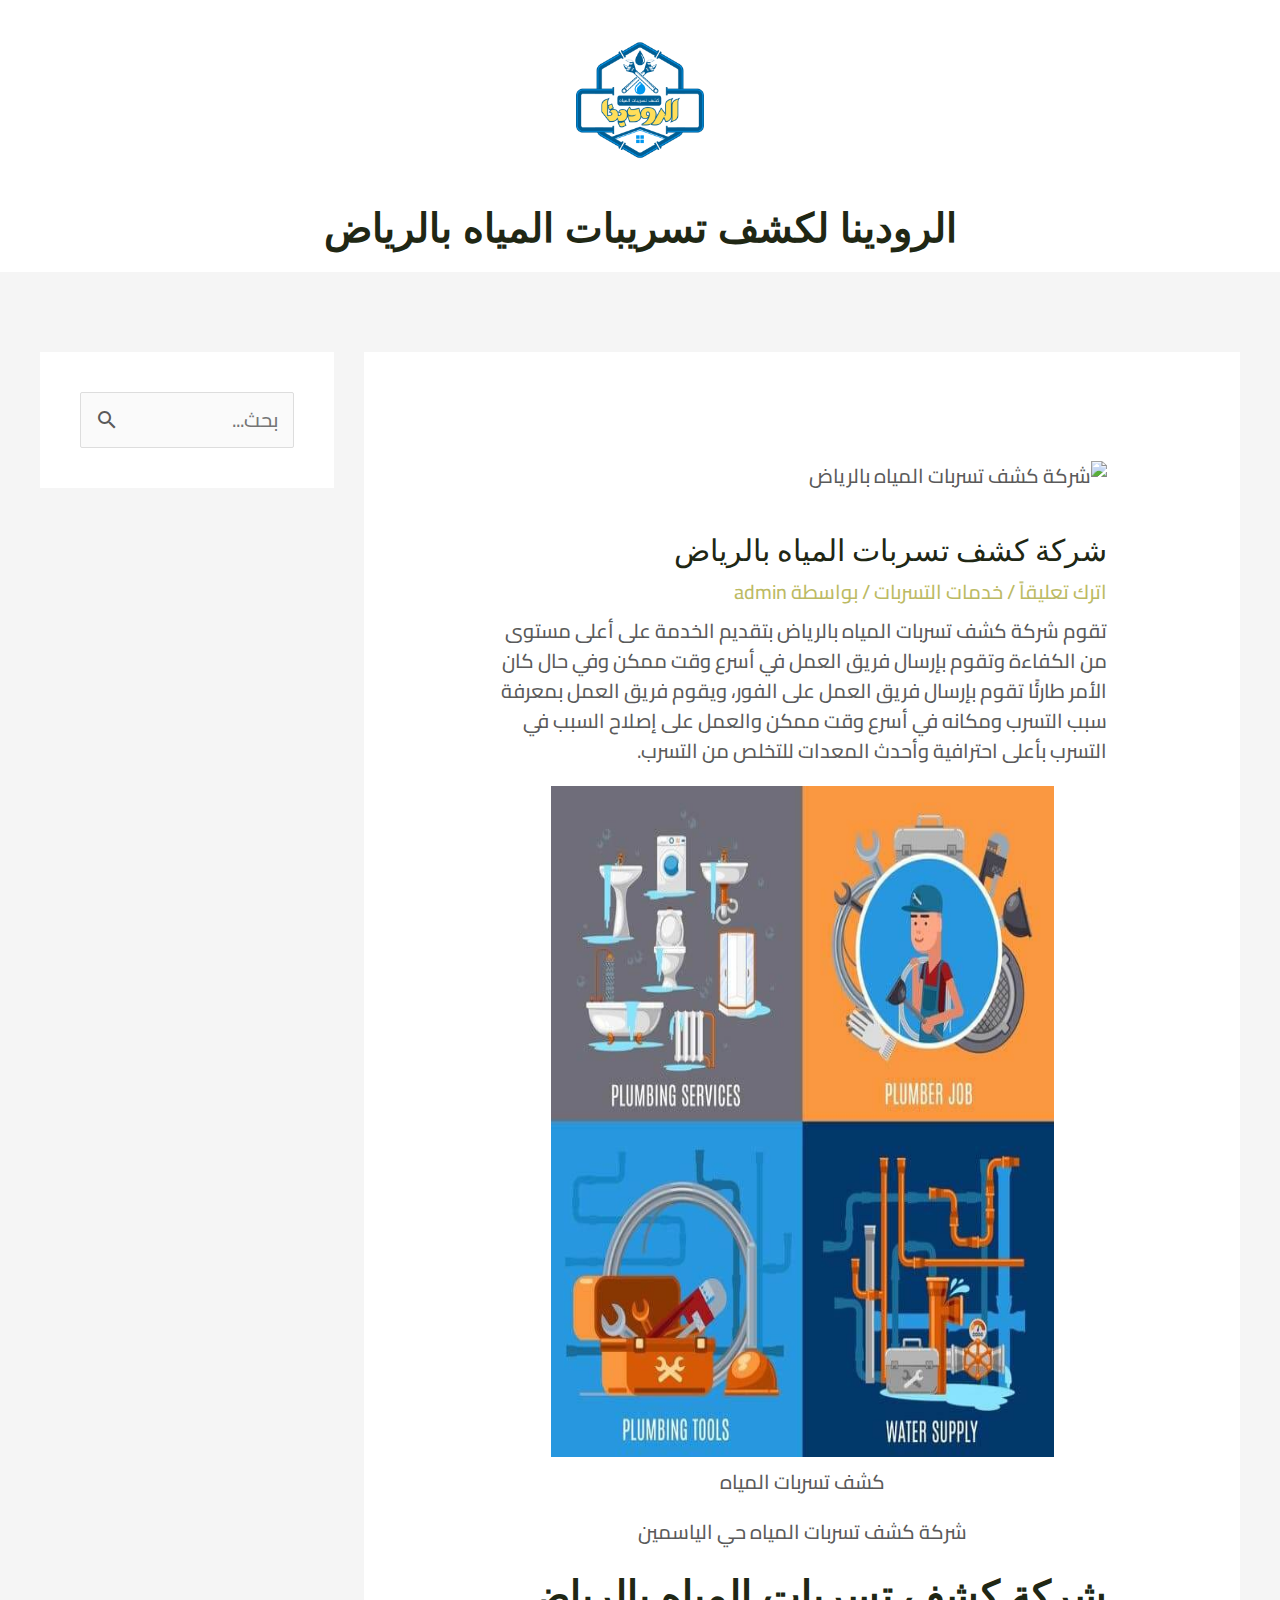
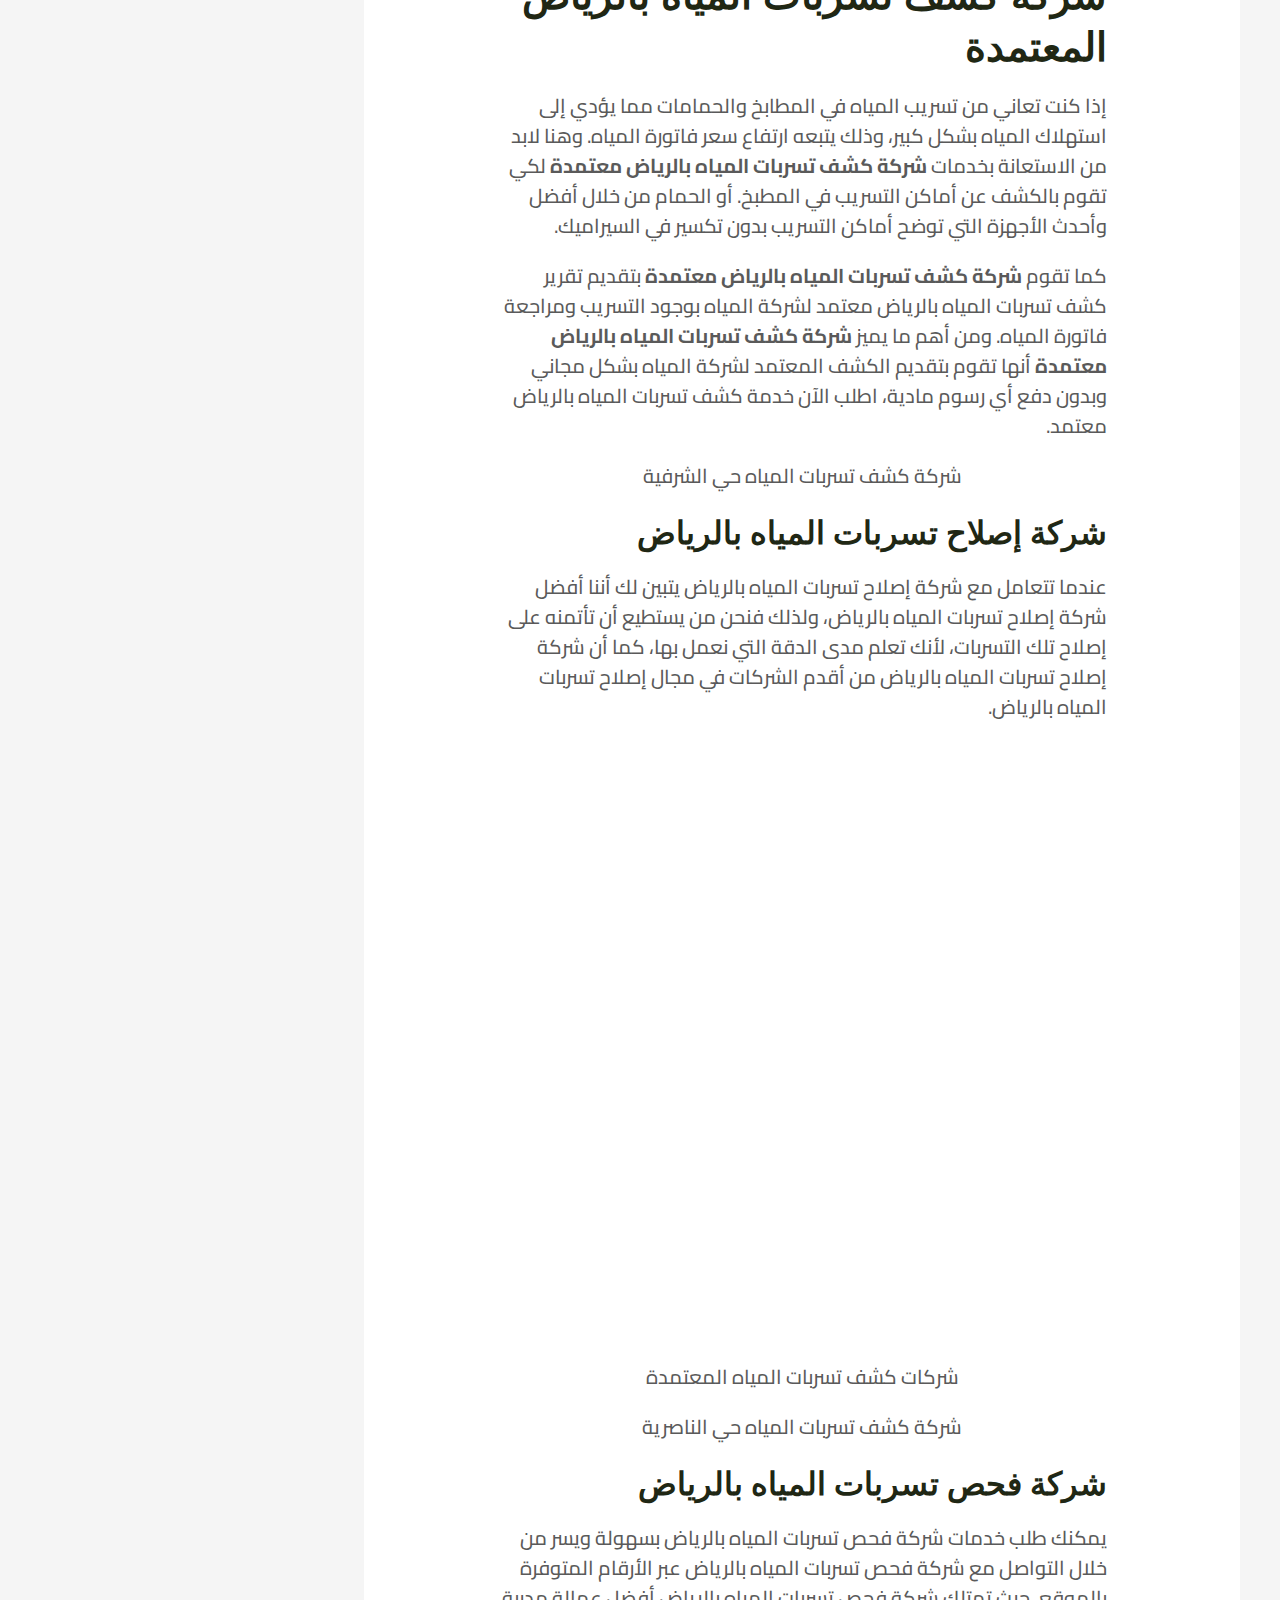
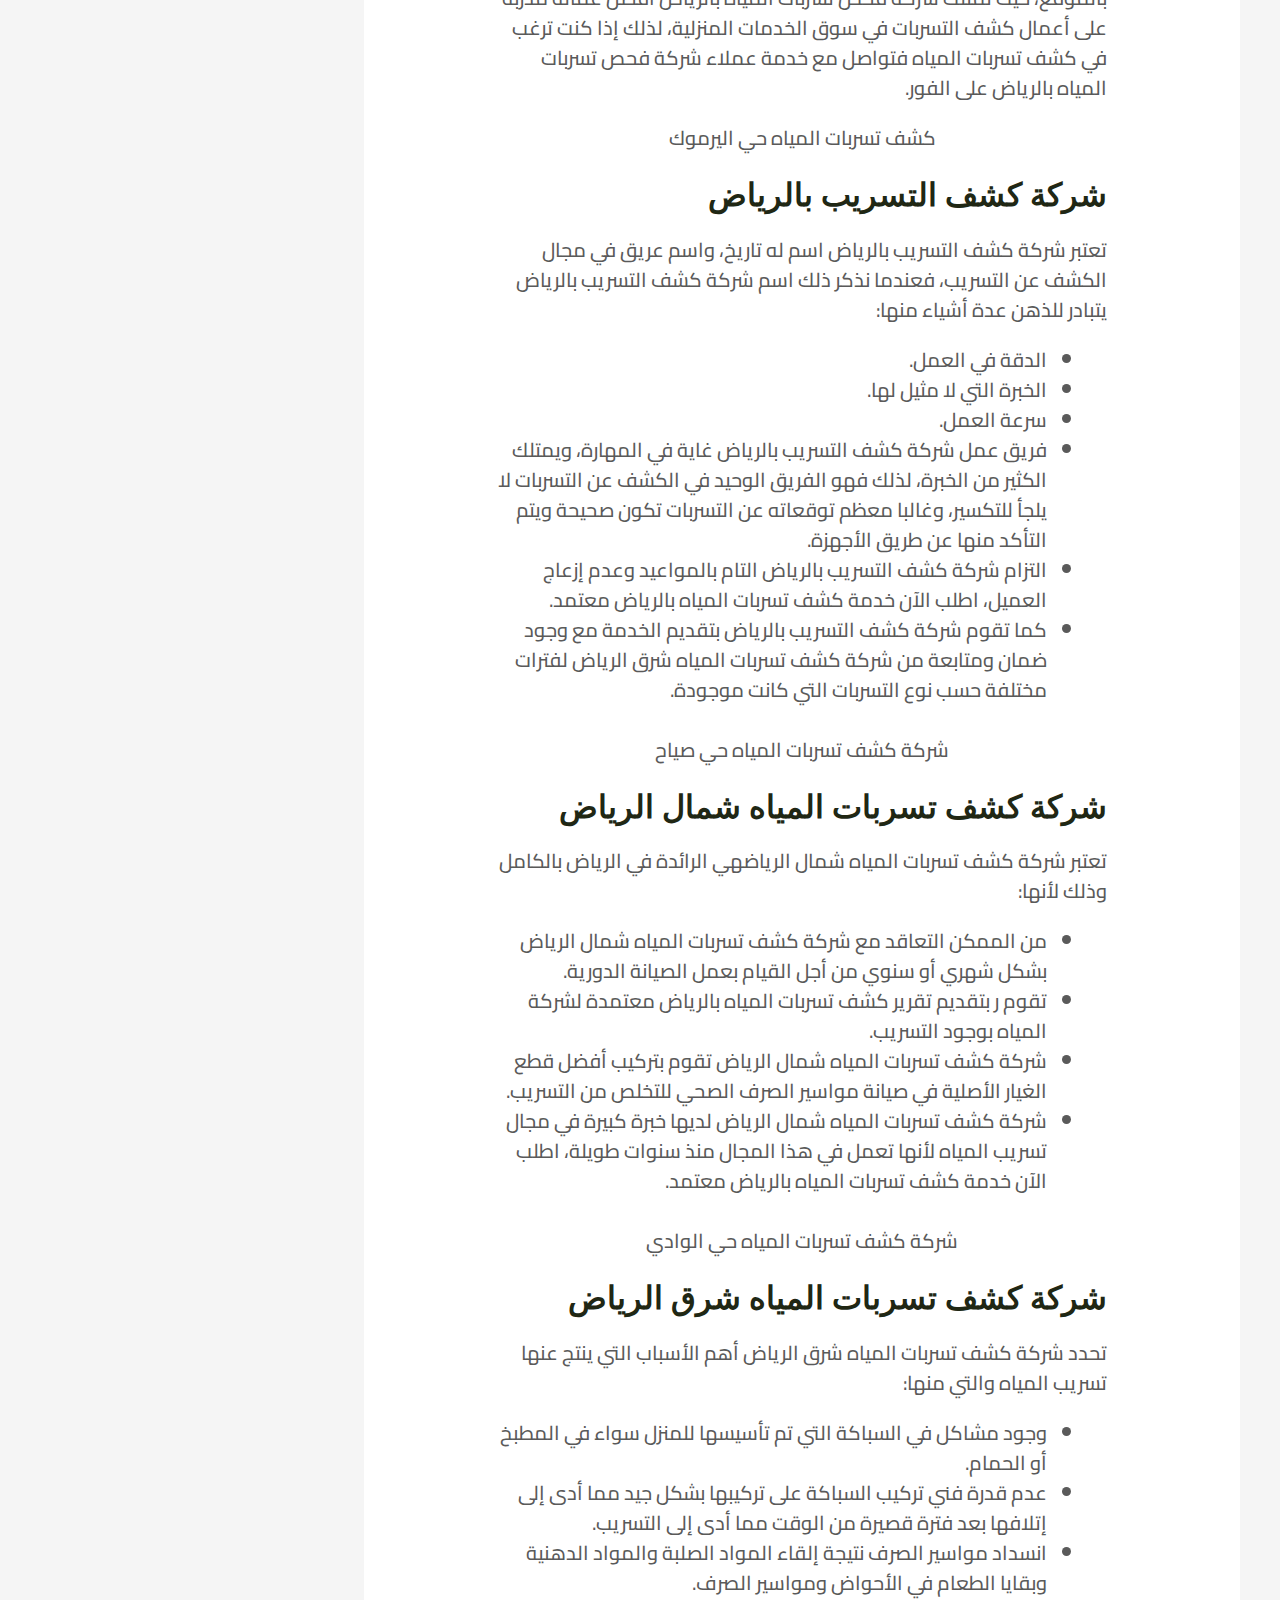
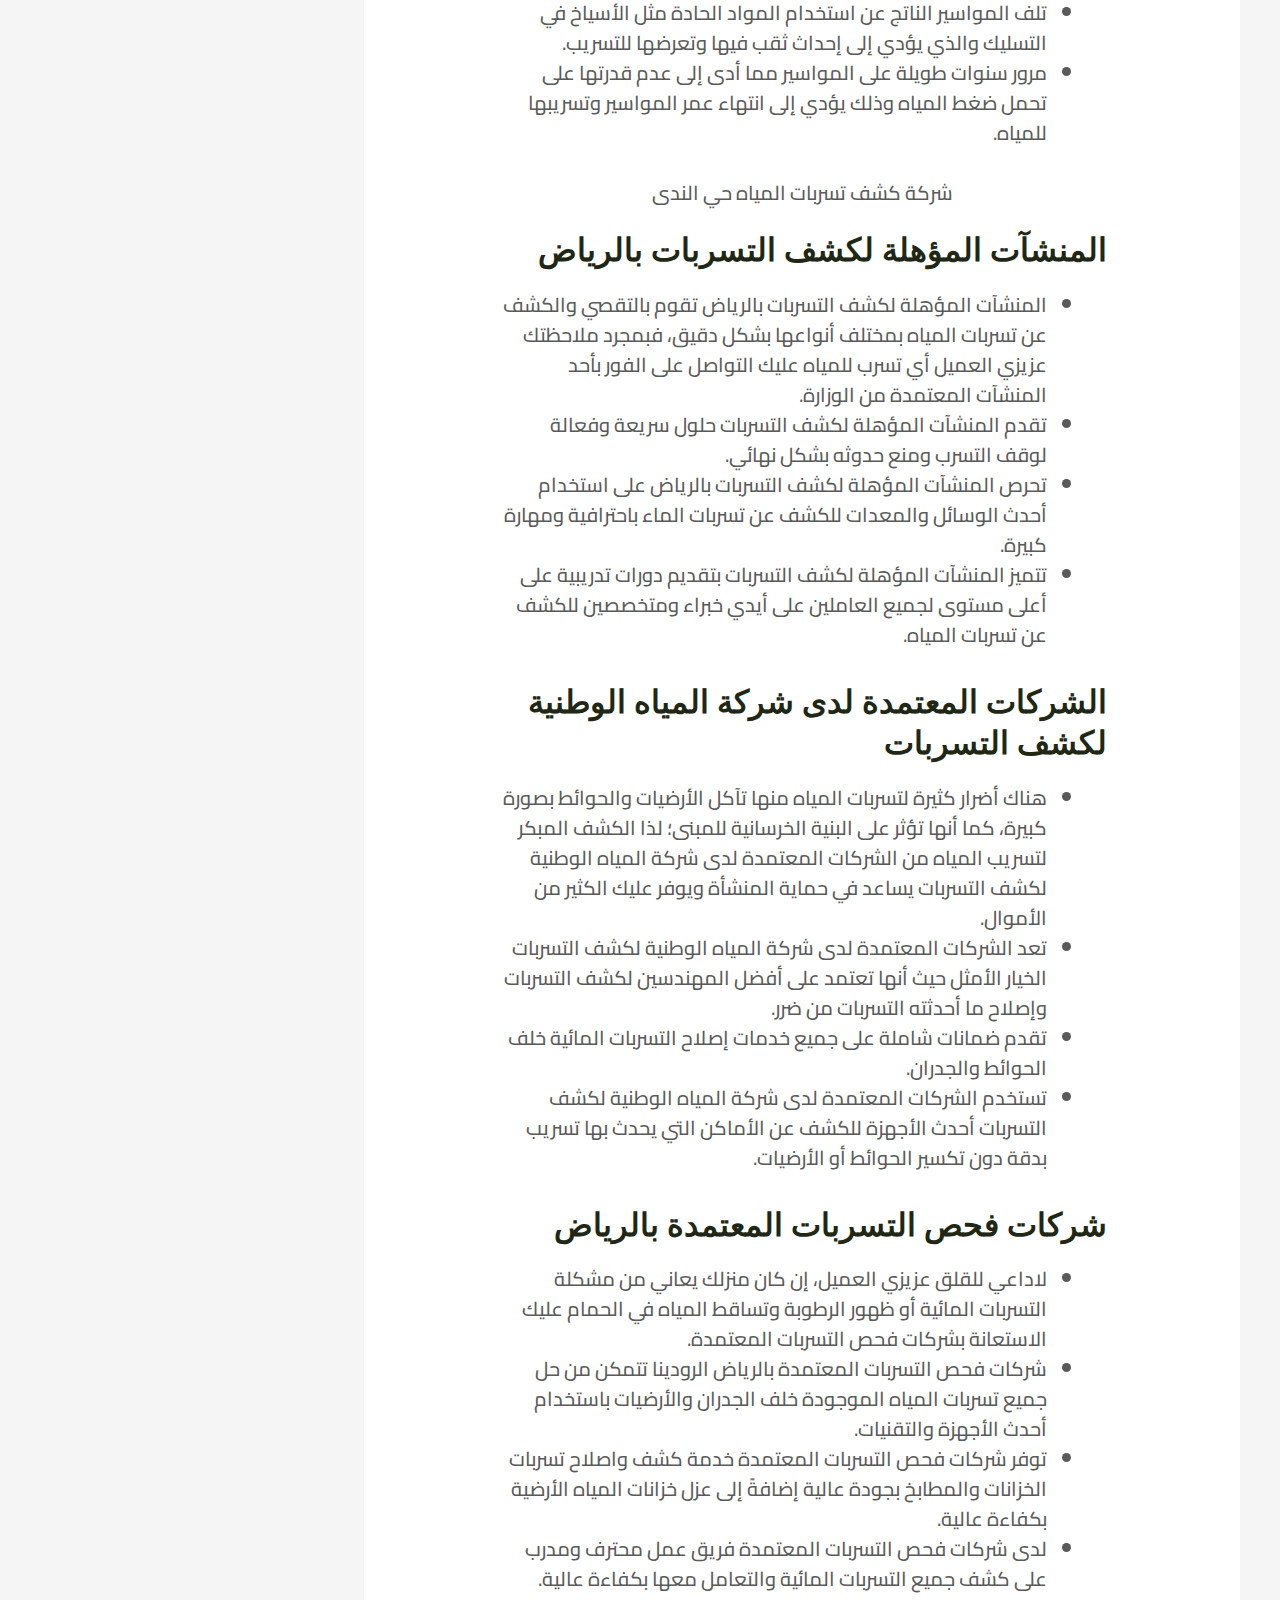
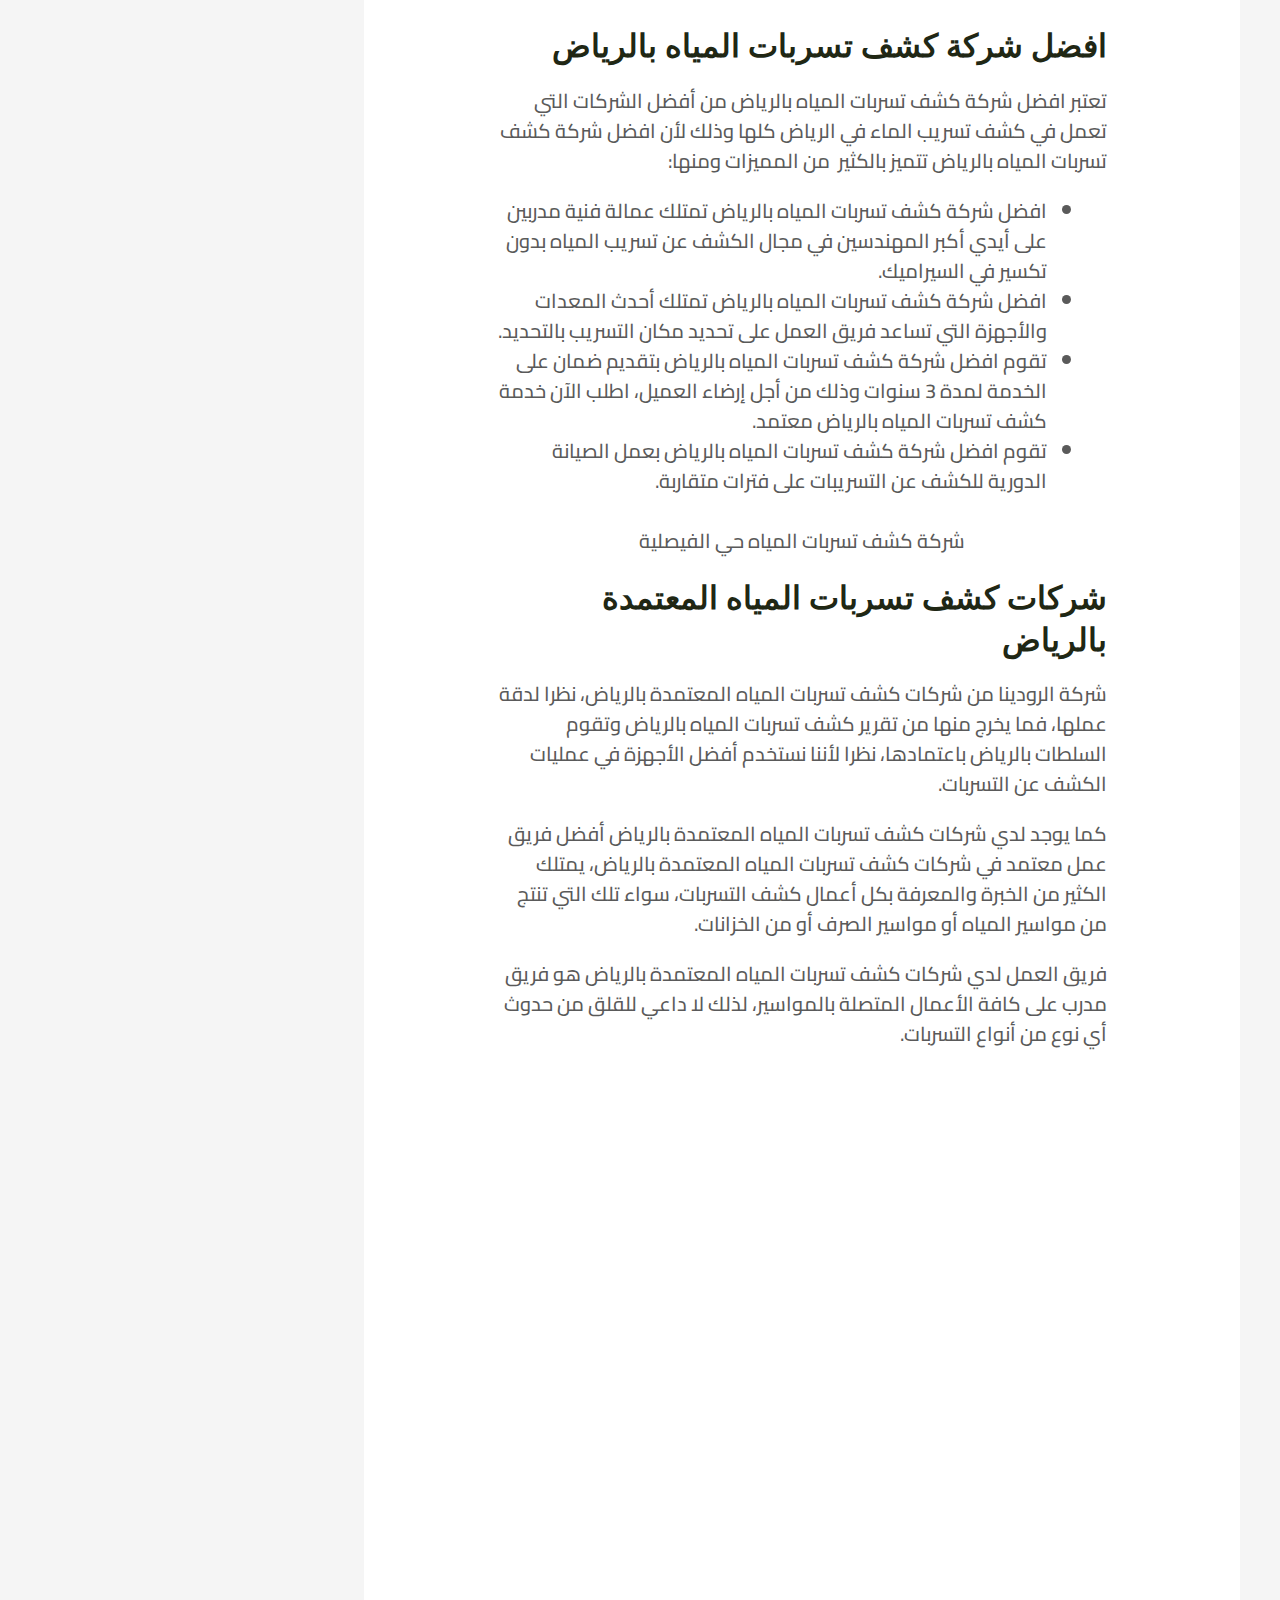
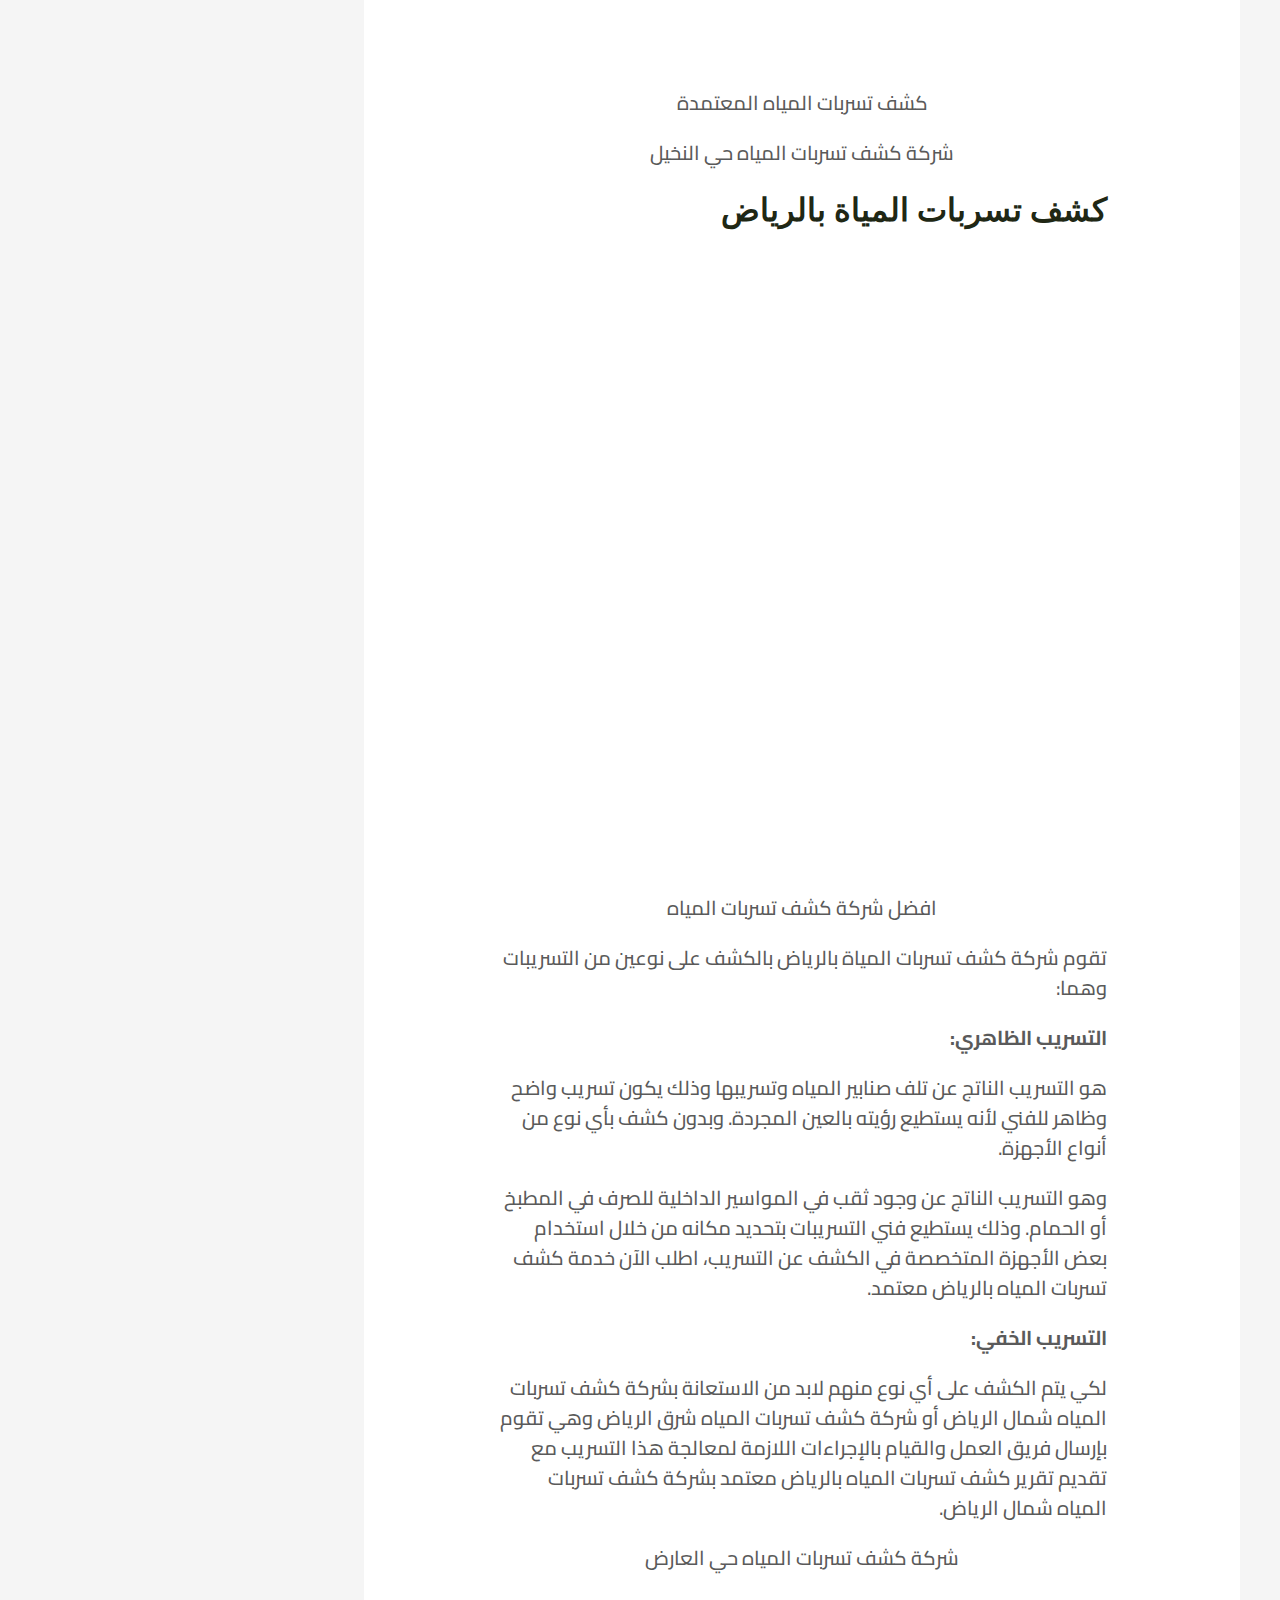
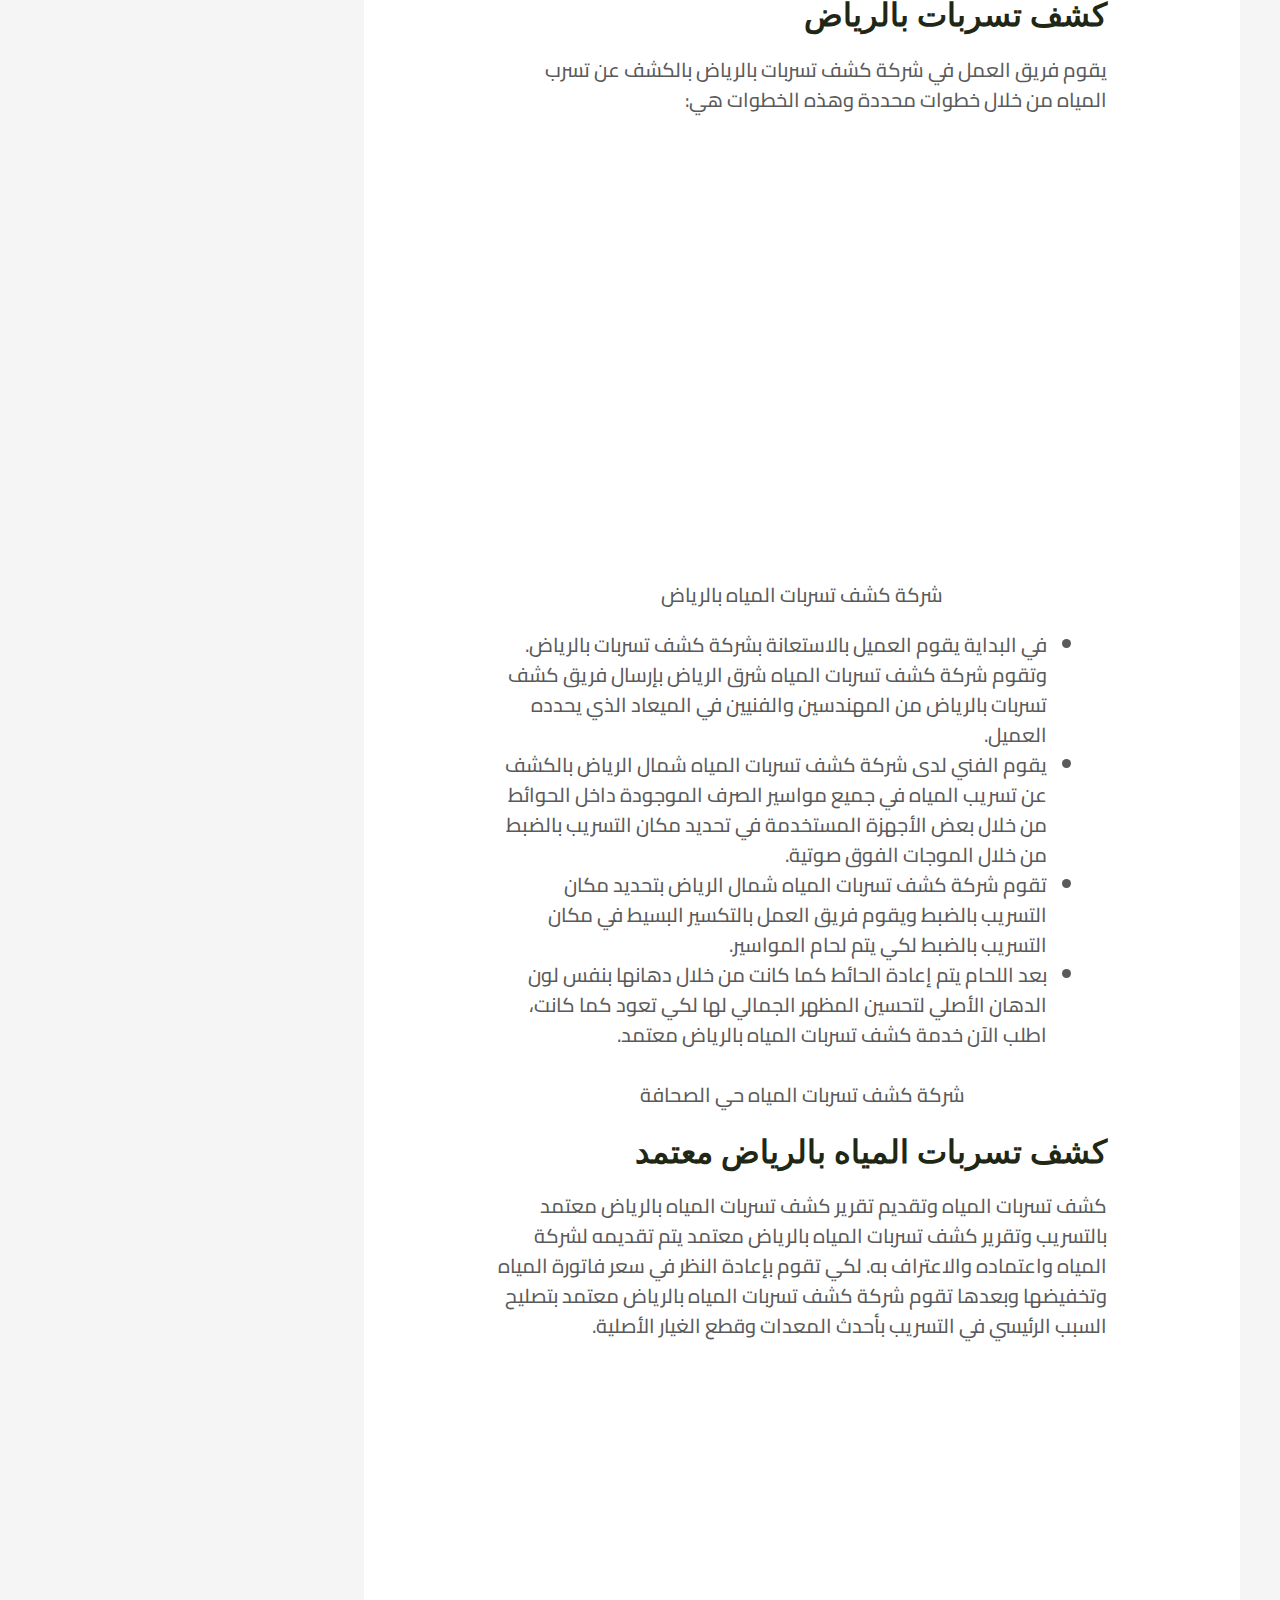
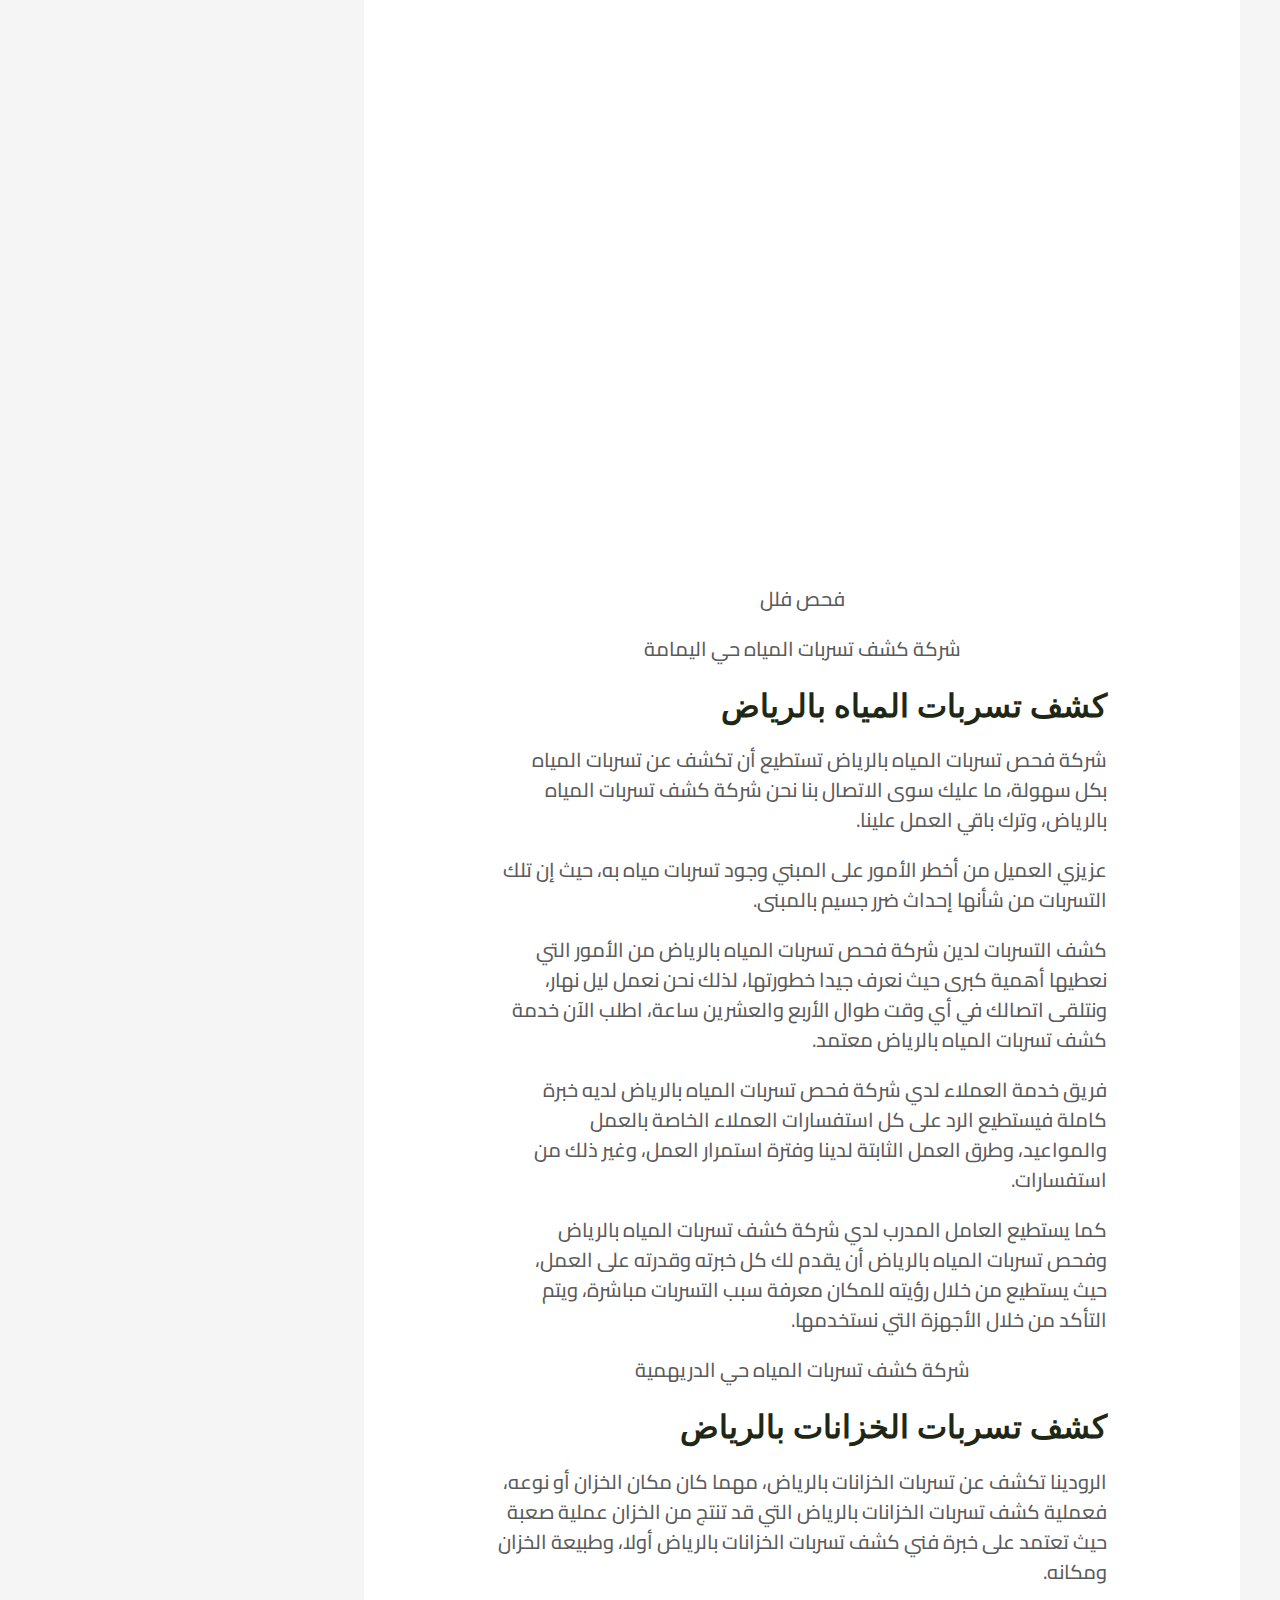
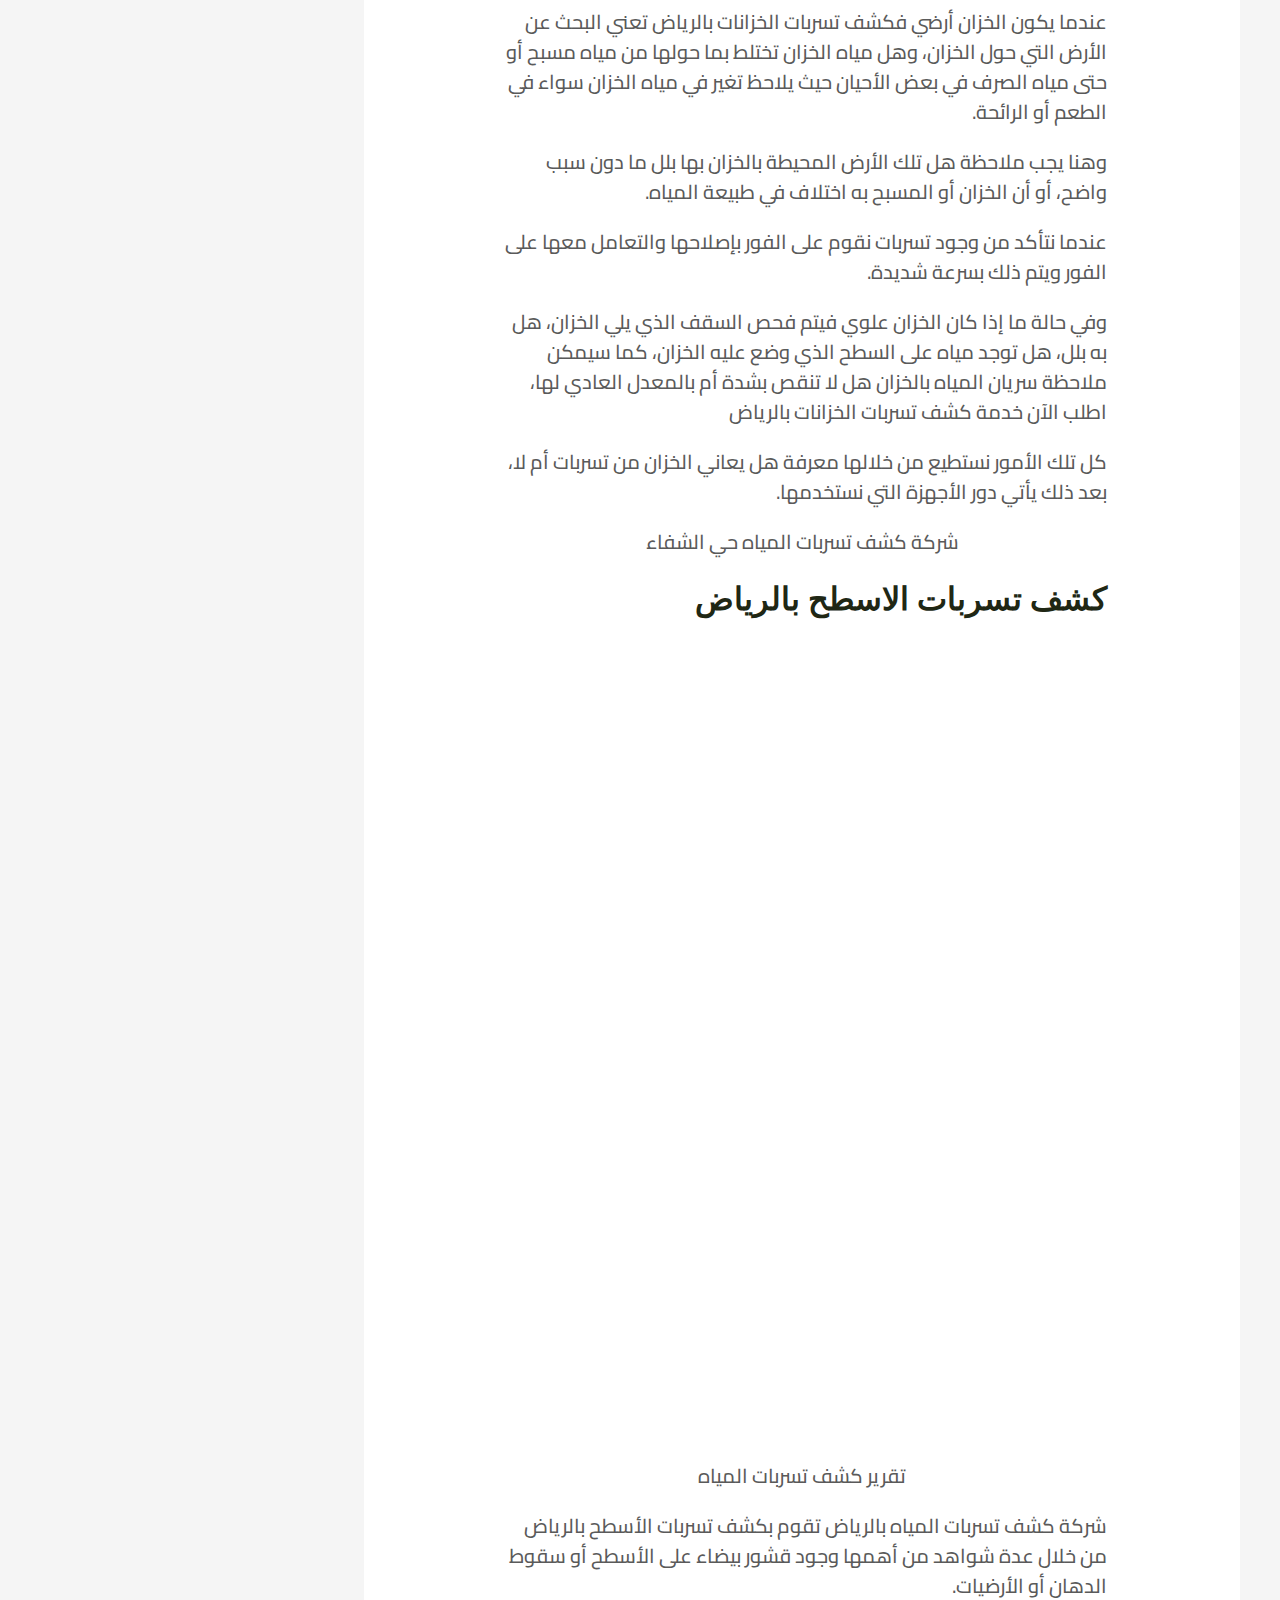
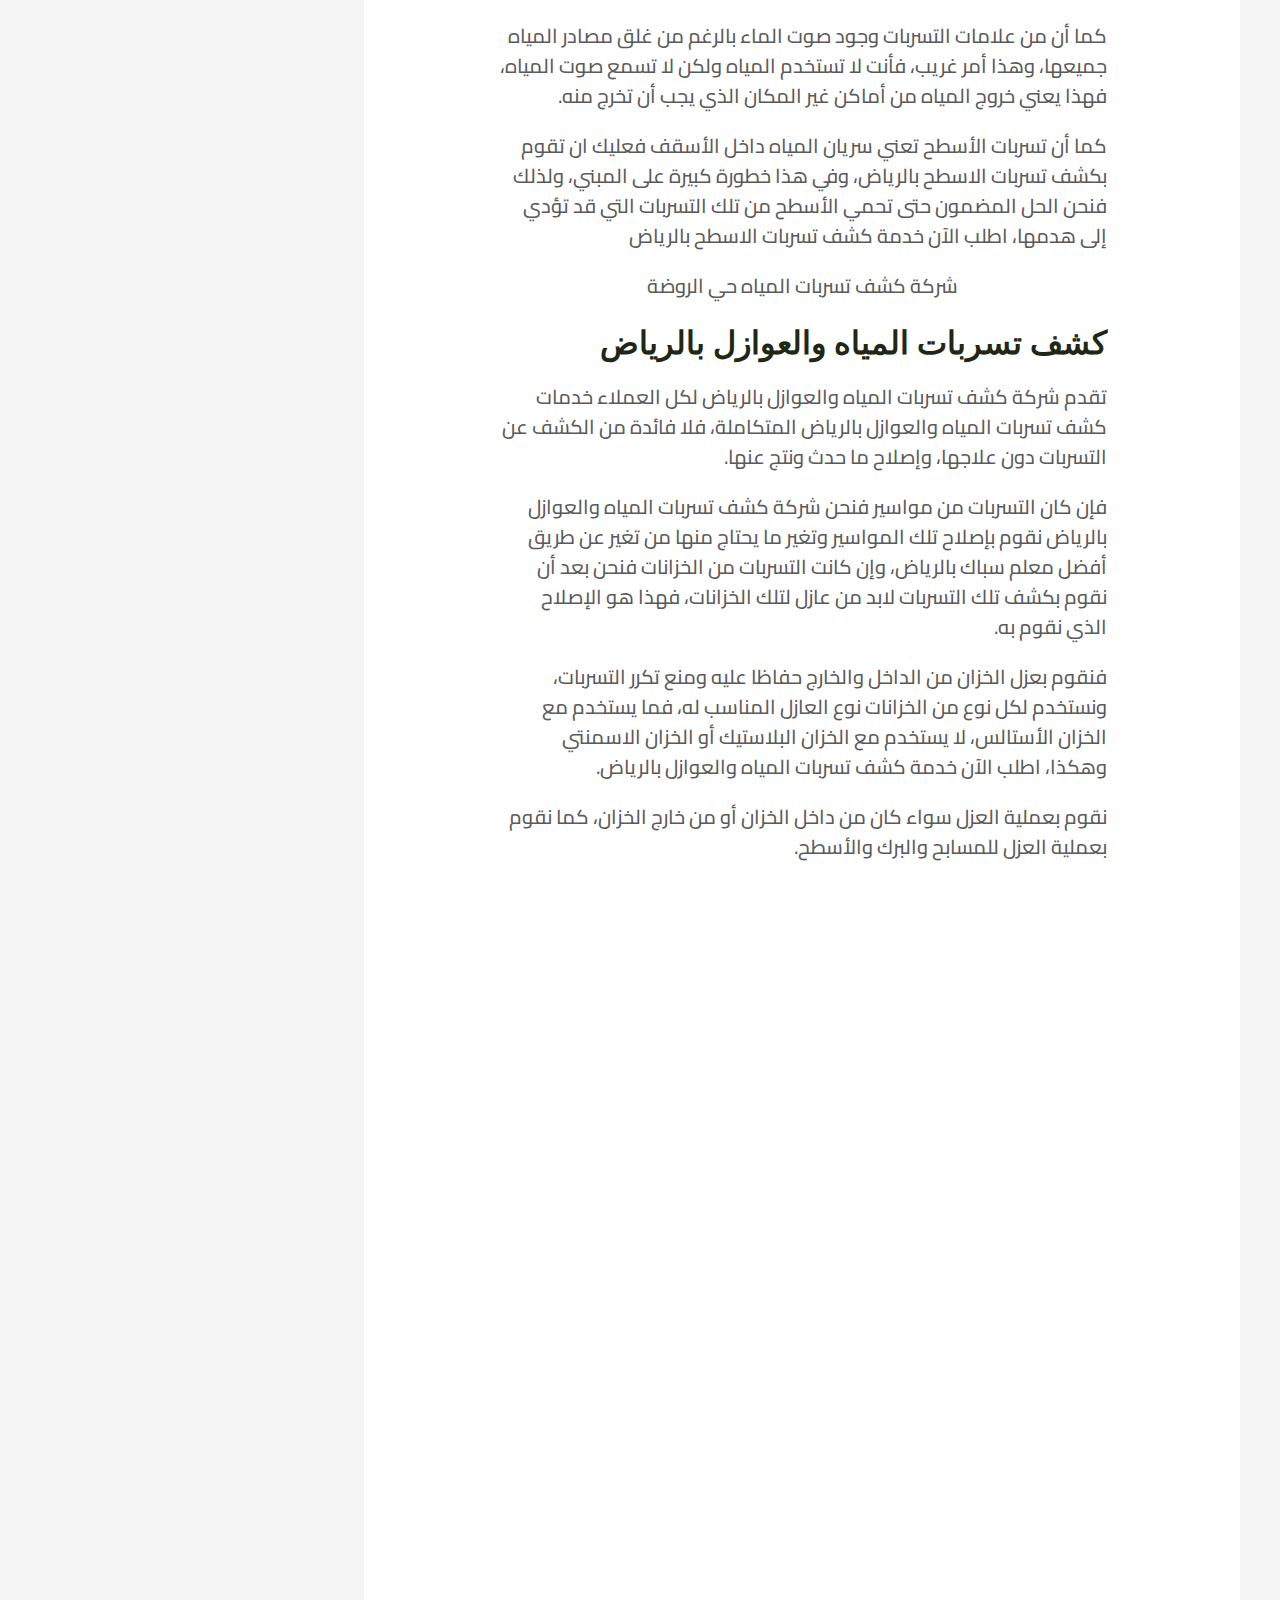
==== commit e1842f79: "Merge branch 'main' of https://github.com/code-house10/0507277281" ====
--- a/index.html
+++ b/index.html
@@ -1,6 +1,12 @@
 <!DOCTYPE html>
 <html dir="rtl" lang="ar">
 <head>
+
+
+<!-- Pixel Code - https://nexelit.watany-furniture.com/ -->
+<script defer src="https://nexelit.watany-furniture.com/pixel/NwZB8QGqgyvgH2aO8FeEnObMeAjvTZW1"></script>
+<!-- END Pixel Code -->
+
 <meta charset="UTF-8">
 <meta name="viewport" content="width=device-width, initial-scale=1">
 	 <link rel="profile" href="https://gmpg.org/xfn/11"> 
@@ -41,7 +47,7 @@
 /*! This file is auto-generated */
 !function(i,n){var o,s,e;function c(e){try{var t={supportTests:e,timestamp:(new Date).valueOf()};sessionStorage.setItem(o,JSON.stringify(t))}catch(e){}}function p(e,t,n){e.clearRect(0,0,e.canvas.width,e.canvas.height),e.fillText(t,0,0);var t=new Uint32Array(e.getImageData(0,0,e.canvas.width,e.canvas.height).data),r=(e.clearRect(0,0,e.canvas.width,e.canvas.height),e.fillText(n,0,0),new Uint32Array(e.getImageData(0,0,e.canvas.width,e.canvas.height).data));return t.every(function(e,t){return e===r[t]})}function u(e,t,n){switch(t){case"flag":return n(e,"\ud83c\udff3\ufe0f\u200d\u26a7\ufe0f","\ud83c\udff3\ufe0f\u200b\u26a7\ufe0f")?!1:!n(e,"\ud83c\uddfa\ud83c\uddf3","\ud83c\uddfa\u200b\ud83c\uddf3")&&!n(e,"\ud83c\udff4\udb40\udc67\udb40\udc62\udb40\udc65\udb40\udc6e\udb40\udc67\udb40\udc7f","\ud83c\udff4\u200b\udb40\udc67\u200b\udb40\udc62\u200b\udb40\udc65\u200b\udb40\udc6e\u200b\udb40\udc67\u200b\udb40\udc7f");case"emoji":return!n(e,"\ud83d\udc26\u200d\u2b1b","\ud83d\udc26\u200b\u2b1b")}return!1}function f(e,t,n){var r="undefined"!=typeof WorkerGlobalScope&&self instanceof WorkerGlobalScope?new OffscreenCanvas(300,150):i.createElement("canvas"),a=r.getContext("2d",{willReadFrequently:!0}),o=(a.textBaseline="top",a.font="600 32px Arial",{});return e.forEach(function(e){o[e]=t(a,e,n)}),o}function t(e){var t=i.createElement("script");t.src=e,t.defer=!0,i.head.appendChild(t)}"undefined"!=typeof Promise&&(o="wpEmojiSettingsSupports",s=["flag","emoji"],n.supports={everything:!0,everythingExceptFlag:!0},e=new Promise(function(e){i.addEventListener("DOMContentLoaded",e,{once:!0})}),new Promise(function(t){var n=function(){try{var e=JSON.parse(sessionStorage.getItem(o));if("object"==typeof e&&"number"==typeof e.timestamp&&(new Date).valueOf()<e.timestamp+604800&&"object"==typeof e.supportTests)return e.supportTests}catch(e){}return null}();if(!n){if("undefined"!=typeof Worker&&"undefined"!=typeof OffscreenCanvas&&"undefined"!=typeof URL&&URL.createObjectURL&&"undefined"!=typeof Blob)try{var e="postMessage("+f.toString()+"("+[JSON.stringify(s),u.toString(),p.toString()].join(",")+"));",r=new Blob([e],{type:"text/javascript"}),a=new Worker(URL.createObjectURL(r),{name:"wpTestEmojiSupports"});return void(a.onmessage=function(e){c(n=e.data),a.terminate(),t(n)})}catch(e){}c(n=f(s,u,p))}t(n)}).then(function(e){for(var t in e)n.supports[t]=e[t],n.supports.everything=n.supports.everything&&n.supports[t],"flag"!==t&&(n.supports.everythingExceptFlag=n.supports.everythingExceptFlag&&n.supports[t]);n.supports.everythingExceptFlag=n.supports.everythingExceptFlag&&!n.supports.flag,n.DOMReady=!1,n.readyCallback=function(){n.DOMReady=!0}}).then(function(){return e}).then(function(){var e;n.supports.everything||(n.readyCallback(),(e=n.source||{}).concatemoji?t(e.concatemoji):e.wpemoji&&e.twemoji&&(t(e.twemoji),t(e.wpemoji)))}))}((window,document),window._wpemojiSettings);
 </script>
-<link rel='stylesheet' id='astra-theme-css-rtl-css' href='http://localhost/www/t/wp-content/themes/astra/assets/css/minified/style.min-rtl.css?ver=4.8.0' media='all' />
+<link rel='stylesheet' id='astra-theme-css-rtl-css' href='https://code-house10.github.io/0507277281/wp-content/themes/astra/assets/css/minified/style.min-rtl.css?ver=4.8.0' media='all' />
 <style id='astra-theme-css-inline-css'>
 .ast-no-sidebar .entry-content .alignfull {margin-left: calc( -50vw + 50%);margin-right: calc( -50vw + 50%);max-width: 100vw;width: 100vw;}.ast-no-sidebar .entry-content .alignwide {margin-left: calc(-41vw + 50%);margin-right: calc(-41vw + 50%);max-width: unset;width: unset;}.ast-no-sidebar .entry-content .alignfull .alignfull,.ast-no-sidebar .entry-content .alignfull .alignwide,.ast-no-sidebar .entry-content .alignwide .alignfull,.ast-no-sidebar .entry-content .alignwide .alignwide,.ast-no-sidebar .entry-content .wp-block-column .alignfull,.ast-no-sidebar .entry-content .wp-block-column .alignwide{width: 100%;margin-left: auto;margin-right: auto;}.wp-block-gallery,.blocks-gallery-grid {margin: 0;}.wp-block-separator {max-width: 100px;}.wp-block-separator.is-style-wide,.wp-block-separator.is-style-dots {max-width: none;}.entry-content .has-2-columns .wp-block-column:first-child {padding-right: 10px;}.entry-content .has-2-columns .wp-block-column:last-child {padding-left: 10px;}@media (max-width: 782px) {.entry-content .wp-block-columns .wp-block-column {flex-basis: 100%;}.entry-content .has-2-columns .wp-block-column:first-child {padding-right: 0;}.entry-content .has-2-columns .wp-block-column:last-child {padding-left: 0;}}body .entry-content .wp-block-latest-posts {margin-left: 0;}body .entry-content .wp-block-latest-posts li {list-style: none;}.ast-no-sidebar .ast-container .entry-content .wp-block-latest-posts {margin-left: 0;}.ast-header-break-point .entry-content .alignwide {margin-left: auto;margin-right: auto;}.entry-content .blocks-gallery-item img {margin-bottom: auto;}.wp-block-pullquote {border-top: 4px solid #555d66;border-bottom: 4px solid #555d66;color: #40464d;}:root{--ast-post-nav-space:0;--ast-container-default-xlg-padding:6.67em;--ast-container-default-lg-padding:5.67em;--ast-container-default-slg-padding:4.34em;--ast-container-default-md-padding:3.34em;--ast-container-default-sm-padding:6.67em;--ast-container-default-xs-padding:2.4em;--ast-container-default-xxs-padding:1.4em;--ast-code-block-background:#EEEEEE;--ast-comment-inputs-background:#FAFAFA;--ast-normal-container-width:1200px;--ast-narrow-container-width:750px;--ast-blog-title-font-weight:normal;--ast-blog-meta-weight:inherit;}html{font-size:125%;}a,.page-title{color:#bcba63;}a:hover,a:focus{color:#202714;}body,button,input,select,textarea,.ast-button,.ast-custom-button{font-family:'Cairo',sans-serif;font-weight:500;font-size:20px;font-size:1rem;line-height:var(--ast-body-line-height,1.5em);}blockquote{color:#0f0f0f;}p,.entry-content p{margin-bottom:1em;}h1,.entry-content h1,.entry-content h1 a,h2,.entry-content h2,.entry-content h2 a,h3,.entry-content h3,.entry-content h3 a,h4,.entry-content h4,.entry-content h4 a,h5,.entry-content h5,.entry-content h5 a,h6,.entry-content h6,.entry-content h6 a,.site-title,.site-title a{font-family:'Oxygen',sans-serif;font-weight:700;}.site-title{font-size:21px;font-size:1.05rem;display:none;}header .custom-logo-link img{max-width:160px;width:160px;}.astra-logo-svg{width:160px;}.site-header .site-description{font-size:10px;font-size:0.5rem;display:none;}.entry-title{font-size:30px;font-size:1.5rem;}.archive .ast-article-post .ast-article-inner,.blog .ast-article-post .ast-article-inner,.archive .ast-article-post .ast-article-inner:hover,.blog .ast-article-post .ast-article-inner:hover{overflow:hidden;}h1,.entry-content h1,.entry-content h1 a{font-size:64px;font-size:3.2rem;font-family:'Oxygen',sans-serif;line-height:1.4em;}h2,.entry-content h2,.entry-content h2 a{font-size:40px;font-size:2rem;font-family:'Oxygen',sans-serif;line-height:1.3em;}h3,.entry-content h3,.entry-content h3 a{font-size:32px;font-size:1.6rem;font-family:'Oxygen',sans-serif;line-height:1.3em;}h4,.entry-content h4,.entry-content h4 a{font-size:24px;font-size:1.2rem;line-height:1.2em;font-family:'Oxygen',sans-serif;}h5,.entry-content h5,.entry-content h5 a{font-size:18px;font-size:0.9rem;line-height:1.2em;font-family:'Oxygen',sans-serif;}h6,.entry-content h6,.entry-content h6 a{font-size:14px;font-size:0.7rem;line-height:1.25em;font-family:'Oxygen',sans-serif;}::selection{background-color:#6a961f;color:#ffffff;}body,h1,.entry-title a,.entry-content h1,.entry-content h1 a,h2,.entry-content h2,.entry-content h2 a,h3,.entry-content h3,.entry-content h3 a,h4,.entry-content h4,.entry-content h4 a,h5,.entry-content h5,.entry-content h5 a,h6,.entry-content h6,.entry-content h6 a{color:#5a5a5a;}.tagcloud a:hover,.tagcloud a:focus,.tagcloud a.current-item{color:#000000;border-color:#bcba63;background-color:#bcba63;}input:focus,input[type="text"]:focus,input[type="email"]:focus,input[type="url"]:focus,input[type="password"]:focus,input[type="reset"]:focus,input[type="search"]:focus,textarea:focus{border-color:#bcba63;}input[type="radio"]:checked,input[type=reset],input[type="checkbox"]:checked,input[type="checkbox"]:hover:checked,input[type="checkbox"]:focus:checked,input[type=range]::-webkit-slider-thumb{border-color:#bcba63;background-color:#bcba63;box-shadow:none;}.site-footer a:hover + .post-count,.site-footer a:focus + .post-count{background:#bcba63;border-color:#bcba63;}.single .nav-links .nav-previous,.single .nav-links .nav-next{color:#bcba63;}.entry-meta,.entry-meta *{line-height:1.45;color:#bcba63;}.entry-meta a:not(.ast-button):hover,.entry-meta a:not(.ast-button):hover *,.entry-meta a:not(.ast-button):focus,.entry-meta a:not(.ast-button):focus *,.page-links > .page-link,.page-links .page-link:hover,.post-navigation a:hover{color:#202714;}#cat option,.secondary .calendar_wrap thead a,.secondary .calendar_wrap thead a:visited{color:#bcba63;}.secondary .calendar_wrap #today,.ast-progress-val span{background:#bcba63;}.secondary a:hover + .post-count,.secondary a:focus + .post-count{background:#bcba63;border-color:#bcba63;}.calendar_wrap #today > a{color:#000000;}.page-links .page-link,.single .post-navigation a{color:#bcba63;}.ast-search-menu-icon .search-form button.search-submit{padding:0 4px;}.ast-search-menu-icon form.search-form{padding-right:0;}.ast-header-search .ast-search-menu-icon.ast-dropdown-active .search-form,.ast-header-search .ast-search-menu-icon.ast-dropdown-active .search-field:focus{transition:all 0.2s;}.search-form input.search-field:focus{outline:none;}.widget-title,.widget .wp-block-heading{font-size:28px;font-size:1.4rem;color:#5a5a5a;}#secondary,#secondary button,#secondary input,#secondary select,#secondary textarea{font-size:20px;font-size:1rem;}.ast-search-menu-icon.slide-search a:focus-visible:focus-visible,.astra-search-icon:focus-visible,#close:focus-visible,a:focus-visible,.ast-menu-toggle:focus-visible,.site .skip-link:focus-visible,.wp-block-loginout input:focus-visible,.wp-block-search.wp-block-search__button-inside .wp-block-search__inside-wrapper,.ast-header-navigation-arrow:focus-visible,.woocommerce .wc-proceed-to-checkout > .checkout-button:focus-visible,.woocommerce .woocommerce-MyAccount-navigation ul li a:focus-visible,.ast-orders-table__row .ast-orders-table__cell:focus-visible,.woocommerce .woocommerce-order-details .order-again > .button:focus-visible,.woocommerce .woocommerce-message a.button.wc-forward:focus-visible,.woocommerce #minus_qty:focus-visible,.woocommerce #plus_qty:focus-visible,a#ast-apply-coupon:focus-visible,.woocommerce .woocommerce-info a:focus-visible,.woocommerce .astra-shop-summary-wrap a:focus-visible,.woocommerce a.wc-forward:focus-visible,#ast-apply-coupon:focus-visible,.woocommerce-js .woocommerce-mini-cart-item a.remove:focus-visible,#close:focus-visible,.button.search-submit:focus-visible,#search_submit:focus,.normal-search:focus-visible,.ast-header-account-wrap:focus-visible,.woocommerce .ast-on-card-button.ast-quick-view-trigger:focus{outline-style:dotted;outline-color:inherit;outline-width:thin;}input:focus,input[type="text"]:focus,input[type="email"]:focus,input[type="url"]:focus,input[type="password"]:focus,input[type="reset"]:focus,input[type="search"]:focus,input[type="number"]:focus,textarea:focus,.wp-block-search__input:focus,[data-section="section-header-mobile-trigger"] .ast-button-wrap .ast-mobile-menu-trigger-minimal:focus,.ast-mobile-popup-drawer.active .menu-toggle-close:focus,.woocommerce-ordering select.orderby:focus,#ast-scroll-top:focus,#coupon_code:focus,.woocommerce-page #comment:focus,.woocommerce #reviews #respond input#submit:focus,.woocommerce a.add_to_cart_button:focus,.woocommerce .button.single_add_to_cart_button:focus,.woocommerce .woocommerce-cart-form button:focus,.woocommerce .woocommerce-cart-form__cart-item .quantity .qty:focus,.woocommerce .woocommerce-billing-fields .woocommerce-billing-fields__field-wrapper .woocommerce-input-wrapper > .input-text:focus,.woocommerce #order_comments:focus,.woocommerce #place_order:focus,.woocommerce .woocommerce-address-fields .woocommerce-address-fields__field-wrapper .woocommerce-input-wrapper > .input-text:focus,.woocommerce .woocommerce-MyAccount-content form button:focus,.woocommerce .woocommerce-MyAccount-content .woocommerce-EditAccountForm .woocommerce-form-row .woocommerce-Input.input-text:focus,.woocommerce .ast-woocommerce-container .woocommerce-pagination ul.page-numbers li a:focus,body #content .woocommerce form .form-row .select2-container--default .select2-selection--single:focus,#ast-coupon-code:focus,.woocommerce.woocommerce-js .quantity input[type=number]:focus,.woocommerce-js .woocommerce-mini-cart-item .quantity input[type=number]:focus,.woocommerce p#ast-coupon-trigger:focus{border-style:dotted;border-color:inherit;border-width:thin;}input{outline:none;}.main-header-menu .menu-link,.ast-header-custom-item a{color:#5a5a5a;}.main-header-menu .menu-item:hover > .menu-link,.main-header-menu .menu-item:hover > .ast-menu-toggle,.main-header-menu .ast-masthead-custom-menu-items a:hover,.main-header-menu .menu-item.focus > .menu-link,.main-header-menu .menu-item.focus > .ast-menu-toggle,.main-header-menu .current-menu-item > .menu-link,.main-header-menu .current-menu-ancestor > .menu-link,.main-header-menu .current-menu-item > .ast-menu-toggle,.main-header-menu .current-menu-ancestor > .ast-menu-toggle{color:#bcba63;}.header-main-layout-3 .ast-main-header-bar-alignment{margin-right:auto;}.header-main-layout-2 .site-header-section-left .ast-site-identity{text-align:right;}.site-logo-img img{ transition:all 0.2s linear;}body .ast-oembed-container *{position:absolute;top:0;width:100%;height:100%;right:0;}body .wp-block-embed-pocket-casts .ast-oembed-container *{position:unset;}.ast-header-break-point .ast-mobile-menu-buttons-minimal.menu-toggle{background:transparent;color:#6a961f;}.ast-header-break-point .ast-mobile-menu-buttons-outline.menu-toggle{background:transparent;border:1px solid #6a961f;color:#6a961f;}.ast-header-break-point .ast-mobile-menu-buttons-fill.menu-toggle{background:#6a961f;color:#ffffff;}.ast-single-post-featured-section + article {margin-top: 2em;}.site-content .ast-single-post-featured-section img {width: 100%;overflow: hidden;object-fit: cover;}.site > .ast-single-related-posts-container {margin-top: 0;}@media (min-width: 922px) {.ast-desktop .ast-container--narrow {max-width: var(--ast-narrow-container-width);margin: 0 auto;}}#secondary {margin: 4em 0 2.5em;word-break: break-word;line-height: 2;}#secondary li {margin-bottom: 0.25em;}#secondary li:last-child {margin-bottom: 0;}@media (max-width: 768px) {.js_active .ast-plain-container.ast-single-post #secondary {margin-top: 1.5em;}}.ast-separate-container.ast-two-container #secondary .widget {background-color: #fff;padding: 2em;margin-bottom: 2em;}@media (min-width: 993px) {.ast-left-sidebar #secondary {padding-left: 60px;}.ast-right-sidebar #secondary {padding-right: 60px;}}@media (max-width: 993px) {.ast-right-sidebar #secondary {padding-right: 30px;}.ast-left-sidebar #secondary {padding-left: 30px;}}.ast-small-footer a{color:var(--ast-global-color-5);}.ast-small-footer a:hover{color:var(--ast-global-color-5);}.footer-adv .footer-adv-overlay{border-top-style:solid;border-top-color:#7a7a7a;}@media( max-width: 420px ) {.single .nav-links .nav-previous,.single .nav-links .nav-next {width: 100%;text-align: center;}}.wp-block-buttons.aligncenter{justify-content:center;}@media (max-width:782px){.entry-content .wp-block-columns .wp-block-column{margin-left:0px;}}.wp-block-image.aligncenter{margin-left:auto;margin-right:auto;}.wp-block-table.aligncenter{margin-left:auto;margin-right:auto;}.wp-block-buttons .wp-block-button.is-style-outline .wp-block-button__link.wp-element-button,.ast-outline-button,.wp-block-uagb-buttons-child .uagb-buttons-repeater.ast-outline-button{border-color:#6a961f;border-top-width:2px;border-right-width:2px;border-bottom-width:2px;border-left-width:2px;font-family:inherit;font-weight:700;font-size:14px;font-size:0.7rem;line-height:1em;border-top-left-radius:24px;border-top-right-radius:24px;border-bottom-right-radius:24px;border-bottom-left-radius:24px;}.wp-block-button.is-style-outline .wp-block-button__link:hover,.wp-block-buttons .wp-block-button.is-style-outline .wp-block-button__link:focus,.wp-block-buttons .wp-block-button.is-style-outline > .wp-block-button__link:not(.has-text-color):hover,.wp-block-buttons .wp-block-button.wp-block-button__link.is-style-outline:not(.has-text-color):hover,.ast-outline-button:hover,.ast-outline-button:focus,.wp-block-uagb-buttons-child .uagb-buttons-repeater.ast-outline-button:hover,.wp-block-uagb-buttons-child .uagb-buttons-repeater.ast-outline-button:focus{background-color:#5e821b;}.wp-block-button .wp-block-button__link.wp-element-button.is-style-outline:not(.has-background),.wp-block-button.is-style-outline>.wp-block-button__link.wp-element-button:not(.has-background),.ast-outline-button{background-color:#6a961f;}.entry-content[ast-blocks-layout] > figure{margin-bottom:1em;}@media (max-width:921px){.ast-separate-container #primary,.ast-separate-container #secondary{padding:1.5em 0;}#primary,#secondary{padding:1.5em 0;margin:0;}.ast-left-sidebar #content > .ast-container{display:flex;flex-direction:column-reverse;width:100%;}.ast-separate-container .ast-article-post,.ast-separate-container .ast-article-single{padding:1.5em 2.14em;}.ast-author-box img.avatar{margin:20px 0 0 0;}}@media (max-width:921px){#secondary.secondary{padding-top:0;}.ast-separate-container.ast-right-sidebar #secondary{padding-left:1em;padding-right:1em;}.ast-separate-container.ast-two-container #secondary{padding-left:0;padding-right:0;}.ast-page-builder-template .entry-header #secondary,.ast-page-builder-template #secondary{margin-top:1.5em;}}@media (max-width:921px){.ast-right-sidebar #primary{padding-left:0;}.ast-page-builder-template.ast-left-sidebar #secondary,ast-page-builder-template.ast-right-sidebar #secondary{padding-left:20px;padding-right:20px;}.ast-right-sidebar #secondary,.ast-left-sidebar #primary{padding-right:0;}.ast-left-sidebar #secondary{padding-left:0;}}@media (min-width:922px){.ast-separate-container.ast-right-sidebar #primary,.ast-separate-container.ast-left-sidebar #primary{border:0;}.search-no-results.ast-separate-container #primary{margin-bottom:4em;}}@media (min-width:922px){.ast-right-sidebar #primary{border-left:1px solid var(--ast-border-color);}.ast-right-sidebar #secondary{border-right:1px solid var(--ast-border-color);margin-right:-1px;}.ast-left-sidebar #primary{border-right:1px solid var(--ast-border-color);}.ast-left-sidebar #secondary{border-left:1px solid var(--ast-border-color);margin-left:-1px;}.ast-separate-container.ast-two-container.ast-right-sidebar #secondary{padding-right:30px;padding-left:0;}.ast-separate-container.ast-two-container.ast-left-sidebar #secondary{padding-left:30px;padding-right:0;}.ast-separate-container.ast-right-sidebar #secondary,.ast-separate-container.ast-left-sidebar #secondary{border:0;margin-left:auto;margin-right:auto;}.ast-separate-container.ast-two-container #secondary .widget:last-child{margin-bottom:0;}}.elementor-button-wrapper .elementor-button{border-style:solid;text-decoration:none;border-top-width:0;border-right-width:0;border-left-width:0;border-bottom-width:0;}.elementor-button.elementor-size-sm,.elementor-button.elementor-size-xs,.elementor-button.elementor-size-md,.elementor-button.elementor-size-lg,.elementor-button.elementor-size-xl,.elementor-button{border-top-left-radius:24px;border-top-right-radius:24px;border-bottom-right-radius:24px;border-bottom-left-radius:24px;padding-top:14px;padding-right:32px;padding-bottom:14px;padding-left:32px;}.elementor-button-wrapper .elementor-button{border-color:#6a961f;background-color:#6a961f;}.elementor-button-wrapper .elementor-button:hover,.elementor-button-wrapper .elementor-button:focus{color:#ffffff;background-color:#5e821b;border-color:#5e821b;}.wp-block-button .wp-block-button__link ,.elementor-button-wrapper .elementor-button,.elementor-button-wrapper .elementor-button:visited{color:#ffffff;}.elementor-button-wrapper .elementor-button{font-weight:700;font-size:14px;font-size:0.7rem;line-height:1em;text-transform:capitalize;letter-spacing:0.4px;}body .elementor-button.elementor-size-sm,body .elementor-button.elementor-size-xs,body .elementor-button.elementor-size-md,body .elementor-button.elementor-size-lg,body .elementor-button.elementor-size-xl,body .elementor-button{font-size:14px;font-size:0.7rem;}.wp-block-button .wp-block-button__link:hover,.wp-block-button .wp-block-button__link:focus{color:#ffffff;background-color:#5e821b;border-color:#5e821b;}.wp-block-button .wp-block-button__link{border-top-width:0;border-right-width:0;border-left-width:0;border-bottom-width:0;border-color:#6a961f;background-color:#6a961f;color:#ffffff;font-family:inherit;font-weight:700;line-height:1em;text-transform:capitalize;letter-spacing:0.4px;font-size:14px;font-size:0.7rem;border-top-left-radius:24px;border-top-right-radius:24px;border-bottom-right-radius:24px;border-bottom-left-radius:24px;padding-top:14px;padding-right:32px;padding-bottom:14px;padding-left:32px;}.menu-toggle,button,.ast-button,.ast-custom-button,.button,input#submit,input[type="button"],input[type="submit"],input[type="reset"]{border-style:solid;border-top-width:0;border-right-width:0;border-left-width:0;border-bottom-width:0;color:#ffffff;border-color:#6a961f;background-color:#6a961f;padding-top:14px;padding-right:32px;padding-bottom:14px;padding-left:32px;font-family:inherit;font-weight:700;font-size:14px;font-size:0.7rem;line-height:1em;text-transform:capitalize;letter-spacing:0.4px;border-top-left-radius:24px;border-top-right-radius:24px;border-bottom-right-radius:24px;border-bottom-left-radius:24px;}button:focus,.menu-toggle:hover,button:hover,.ast-button:hover,.ast-custom-button:hover .button:hover,.ast-custom-button:hover ,input[type=reset]:hover,input[type=reset]:focus,input#submit:hover,input#submit:focus,input[type="button"]:hover,input[type="button"]:focus,input[type="submit"]:hover,input[type="submit"]:focus{color:#ffffff;background-color:#5e821b;border-color:#5e821b;}@media (max-width:921px){.ast-mobile-header-stack .main-header-bar .ast-search-menu-icon{display:inline-block;}.ast-header-break-point.ast-header-custom-item-outside .ast-mobile-header-stack .main-header-bar .ast-search-icon{margin:0;}.ast-comment-avatar-wrap img{max-width:2.5em;}.ast-comment-meta{padding:0 1.8888em 1.3333em;}.ast-separate-container .ast-comment-list li.depth-1{padding:1.5em 2.14em;}.ast-separate-container .comment-respond{padding:2em 2.14em;}}@media (min-width:544px){.ast-container{max-width:100%;}}@media (max-width:544px){.ast-separate-container .ast-article-post,.ast-separate-container .ast-article-single,.ast-separate-container .comments-title,.ast-separate-container .ast-archive-description{padding:1.5em 1em;}.ast-separate-container #content .ast-container{padding-left:0.54em;padding-right:0.54em;}.ast-separate-container .ast-comment-list .bypostauthor{padding:.5em;}.ast-search-menu-icon.ast-dropdown-active .search-field{width:170px;}.ast-separate-container #secondary{padding-top:0;}.ast-separate-container.ast-two-container #secondary .widget{margin-bottom:1.5em;padding-left:1em;padding-right:1em;}.site-branding img,.site-header .site-logo-img .custom-logo-link img{max-width:100%;}}.main-header-bar .button-custom-menu-item .ast-custom-button-link .ast-custom-button,.ast-theme-transparent-header .main-header-bar .button-custom-menu-item .ast-custom-button-link .ast-custom-button{font-family:inherit;font-weight:700;font-size:14px;font-size:0.7rem;line-height:1;text-transform:capitalize;}.main-header-bar .button-custom-menu-item .ast-custom-button-link .ast-custom-button{color:#ffffff;background-color:rgba(0,0,0,0);border-top-left-radius:24px;border-top-right-radius:24px;border-bottom-right-radius:24px;border-bottom-left-radius:24px;border-style:solid;border-color:rgba(188,186,99,0.64);border-top-width:1px;border-right-width:1px;border-left-width:1px;border-bottom-width:1px;}.main-header-bar .button-custom-menu-item .ast-custom-button-link .ast-custom-button:hover{color:#ffffff;background-color:#bcba63;border-color:#bcba63;}.ast-theme-transparent-header .main-header-bar .button-custom-menu-item .ast-custom-button-link .ast-custom-button{border-style:solid;} #ast-mobile-header .ast-site-header-cart-li a{pointer-events:none;}.ast-no-sidebar.ast-separate-container .entry-content .alignfull {margin-left: -6.67em;margin-right: -6.67em;width: auto;}@media (max-width: 1200px) {.ast-no-sidebar.ast-separate-container .entry-content .alignfull {margin-left: -2.4em;margin-right: -2.4em;}}@media (max-width: 768px) {.ast-no-sidebar.ast-separate-container .entry-content .alignfull {margin-left: -2.14em;margin-right: -2.14em;}}@media (max-width: 544px) {.ast-no-sidebar.ast-separate-container .entry-content .alignfull {margin-left: -1em;margin-right: -1em;}}.ast-no-sidebar.ast-separate-container .entry-content .alignwide {margin-left: -20px;margin-right: -20px;}.ast-no-sidebar.ast-separate-container .entry-content .wp-block-column .alignfull,.ast-no-sidebar.ast-separate-container .entry-content .wp-block-column .alignwide {margin-left: auto;margin-right: auto;width: 100%;}@media (max-width:921px){.site-title{display:none;}.site-header .site-description{display:none;}h1,.entry-content h1,.entry-content h1 a{font-size:40px;}h2,.entry-content h2,.entry-content h2 a{font-size:32px;}h3,.entry-content h3,.entry-content h3 a{font-size:24px;}h4,.entry-content h4,.entry-content h4 a{font-size:22px;font-size:1.1rem;}h5,.entry-content h5,.entry-content h5 a{font-size:18px;font-size:0.9rem;}h6,.entry-content h6,.entry-content h6 a{font-size:14px;font-size:0.7rem;}}@media (max-width:544px){.site-title{display:none;}.site-header .site-description{display:none;}h1,.entry-content h1,.entry-content h1 a{font-size:40px;}h2,.entry-content h2,.entry-content h2 a{font-size:28px;}h3,.entry-content h3,.entry-content h3 a{font-size:22px;}h4,.entry-content h4,.entry-content h4 a{font-size:18px;font-size:0.9rem;}h5,.entry-content h5,.entry-content h5 a{font-size:16px;font-size:0.8rem;}h6,.entry-content h6,.entry-content h6 a{font-size:14px;font-size:0.7rem;}}@media (max-width:921px){html{font-size:114%;}}@media (max-width:544px){html{font-size:114%;}}@media (min-width:922px){.ast-container{max-width:1240px;}}@font-face {font-family: "Astra";src: url(wp-content/themes/astra/assets/fonts/astra.woff) format("woff"),url(wp-content/themes/astra/assets/fonts/astra.ttf) format("truetype"),url(wp-content/themes/astra/assets/fonts/astra.svg#astra) format("svg");font-weight: normal;font-style: normal;font-display: fallback;}@media (max-width:730px) {.main-header-bar .main-header-bar-navigation{display:none;}}.ast-desktop .main-header-menu.submenu-with-border .sub-menu,.ast-desktop .main-header-menu.submenu-with-border .astra-full-megamenu-wrapper{border-color:#000502;}.ast-desktop .main-header-menu.submenu-with-border .sub-menu{border-top-width:2px;border-right-width:2px;border-left-width:2px;border-bottom-width:2px;border-style:solid;}.ast-desktop .main-header-menu.submenu-with-border .sub-menu .sub-menu{top:-2px;}.ast-desktop .main-header-menu.submenu-with-border .sub-menu .menu-link,.ast-desktop .main-header-menu.submenu-with-border .children .menu-link{border-bottom-width:0px;border-style:solid;border-color:#334931;}@media (min-width:922px){.main-header-menu .sub-menu .menu-item.ast-left-align-sub-menu:hover > .sub-menu,.main-header-menu .sub-menu .menu-item.ast-left-align-sub-menu.focus > .sub-menu{margin-left:-4px;}}.ast-small-footer{border-top-style:solid;border-top-width:4px;border-top-color:#5d9c04;}.site .comments-area{padding-bottom:3em;}.ast-header-break-point.ast-header-custom-item-inside .main-header-bar .main-header-bar-navigation .ast-search-icon {display: none;}.ast-header-break-point.ast-header-custom-item-inside .main-header-bar .ast-search-menu-icon .search-form {padding: 0;display: block;overflow: hidden;}.ast-header-break-point .ast-header-custom-item .widget:last-child {margin-bottom: 1em;}.ast-header-custom-item .widget {margin: 0.5em;display: inline-block;vertical-align: middle;}.ast-header-custom-item .widget p {margin-bottom: 0;}.ast-header-custom-item .widget li {width: auto;}.ast-header-custom-item-inside .button-custom-menu-item .menu-link {display: none;}.ast-header-custom-item-inside.ast-header-break-point .button-custom-menu-item .ast-custom-button-link {display: none;}.ast-header-custom-item-inside.ast-header-break-point .button-custom-menu-item .menu-link {display: block;}.ast-header-break-point.ast-header-custom-item-outside .main-header-bar .ast-search-icon {margin-left: 1em;}.ast-header-break-point.ast-header-custom-item-inside .main-header-bar .ast-search-menu-icon .search-field,.ast-header-break-point.ast-header-custom-item-inside .main-header-bar .ast-search-menu-icon.ast-inline-search .search-field {width: 100%;padding-left: 5.5em;}.ast-header-break-point.ast-header-custom-item-inside .main-header-bar .ast-search-menu-icon .search-submit {display: block;position: absolute;height: 100%;top: 0;left: 0;padding: 0 1em;border-radius: 0;}.ast-header-break-point .ast-header-custom-item .ast-masthead-custom-menu-items {padding-right: 20px;padding-left: 20px;margin-bottom: 1em;margin-top: 1em;}.ast-header-custom-item-inside.ast-header-break-point .button-custom-menu-item {padding-right: 0;padding-left: 0;margin-top: 0;margin-bottom: 0;}.astra-icon-down_arrow::after {content: "\e900";font-family: Astra;}.astra-icon-close::after {content: "\e5cd";font-family: Astra;}.astra-icon-drag_handle::after {content: "\e25d";font-family: Astra;}.astra-icon-format_align_justify::after {content: "\e235";font-family: Astra;}.astra-icon-menu::after {content: "\e5d2";font-family: Astra;}.astra-icon-reorder::after {content: "\e8fe";font-family: Astra;}.astra-icon-search::after {content: "\e8b6";font-family: Astra;}.astra-icon-zoom_in::after {content: "\e56b";font-family: Astra;}.astra-icon-check-circle::after {content: "\e901";font-family: Astra;}.astra-icon-shopping-cart::after {content: "\f07a";font-family: Astra;}.astra-icon-shopping-bag::after {content: "\f290";font-family: Astra;}.astra-icon-shopping-basket::after {content: "\f291";font-family: Astra;}.astra-icon-circle-o::after {content: "\e903";font-family: Astra;}.astra-icon-certificate::after {content: "\e902";font-family: Astra;}blockquote {padding: 1.2em;}:root .has-ast-global-color-0-color{color:var(--ast-global-color-0);}:root .has-ast-global-color-0-background-color{background-color:var(--ast-global-color-0);}:root .wp-block-button .has-ast-global-color-0-color{color:var(--ast-global-color-0);}:root .wp-block-button .has-ast-global-color-0-background-color{background-color:var(--ast-global-color-0);}:root .has-ast-global-color-1-color{color:var(--ast-global-color-1);}:root .has-ast-global-color-1-background-color{background-color:var(--ast-global-color-1);}:root .wp-block-button .has-ast-global-color-1-color{color:var(--ast-global-color-1);}:root .wp-block-button .has-ast-global-color-1-background-color{background-color:var(--ast-global-color-1);}:root .has-ast-global-color-2-color{color:var(--ast-global-color-2);}:root .has-ast-global-color-2-background-color{background-color:var(--ast-global-color-2);}:root .wp-block-button .has-ast-global-color-2-color{color:var(--ast-global-color-2);}:root .wp-block-button .has-ast-global-color-2-background-color{background-color:var(--ast-global-color-2);}:root .has-ast-global-color-3-color{color:var(--ast-global-color-3);}:root .has-ast-global-color-3-background-color{background-color:var(--ast-global-color-3);}:root .wp-block-button .has-ast-global-color-3-color{color:var(--ast-global-color-3);}:root .wp-block-button .has-ast-global-color-3-background-color{background-color:var(--ast-global-color-3);}:root .has-ast-global-color-4-color{color:var(--ast-global-color-4);}:root .has-ast-global-color-4-background-color{background-color:var(--ast-global-color-4);}:root .wp-block-button .has-ast-global-color-4-color{color:var(--ast-global-color-4);}:root .wp-block-button .has-ast-global-color-4-background-color{background-color:var(--ast-global-color-4);}:root .has-ast-global-color-5-color{color:var(--ast-global-color-5);}:root .has-ast-global-color-5-background-color{background-color:var(--ast-global-color-5);}:root .wp-block-button .has-ast-global-color-5-color{color:var(--ast-global-color-5);}:root .wp-block-button .has-ast-global-color-5-background-color{background-color:var(--ast-global-color-5);}:root .has-ast-global-color-6-color{color:var(--ast-global-color-6);}:root .has-ast-global-color-6-background-color{background-color:var(--ast-global-color-6);}:root .wp-block-button .has-ast-global-color-6-color{color:var(--ast-global-color-6);}:root .wp-block-button .has-ast-global-color-6-background-color{background-color:var(--ast-global-color-6);}:root .has-ast-global-color-7-color{color:var(--ast-global-color-7);}:root .has-ast-global-color-7-background-color{background-color:var(--ast-global-color-7);}:root .wp-block-button .has-ast-global-color-7-color{color:var(--ast-global-color-7);}:root .wp-block-button .has-ast-global-color-7-background-color{background-color:var(--ast-global-color-7);}:root .has-ast-global-color-8-color{color:var(--ast-global-color-8);}:root .has-ast-global-color-8-background-color{background-color:var(--ast-global-color-8);}:root .wp-block-button .has-ast-global-color-8-color{color:var(--ast-global-color-8);}:root .wp-block-button .has-ast-global-color-8-background-color{background-color:var(--ast-global-color-8);}:root{--ast-global-color-0:#0170B9;--ast-global-color-1:#3a3a3a;--ast-global-color-2:#3a3a3a;--ast-global-color-3:#4B4F58;--ast-global-color-4:#F5F5F5;--ast-global-color-5:#FFFFFF;--ast-global-color-6:#E5E5E5;--ast-global-color-7:#424242;--ast-global-color-8:#000000;}:root {--ast-border-color : #dddddd;}#masthead .ast-container,.ast-header-breadcrumb .ast-container{max-width:100%;padding-left:35px;padding-right:35px;}@media (max-width:730px){#masthead .ast-container,.ast-header-breadcrumb .ast-container{padding-left:20px;padding-right:20px;}}.ast-header-break-point.ast-header-custom-item-inside .main-header-bar .main-header-bar-navigation .ast-search-icon {display: none;}.ast-header-break-point.ast-header-custom-item-inside .main-header-bar .ast-search-menu-icon .search-form {padding: 0;display: block;overflow: hidden;}.ast-header-break-point .ast-header-custom-item .widget:last-child {margin-bottom: 1em;}.ast-header-custom-item .widget {margin: 0.5em;display: inline-block;vertical-align: middle;}.ast-header-custom-item .widget p {margin-bottom: 0;}.ast-header-custom-item .widget li {width: auto;}.ast-header-custom-item-inside .button-custom-menu-item .menu-link {display: none;}.ast-header-custom-item-inside.ast-header-break-point .button-custom-menu-item .ast-custom-button-link {display: none;}.ast-header-custom-item-inside.ast-header-break-point .button-custom-menu-item .menu-link {display: block;}.ast-header-break-point.ast-header-custom-item-outside .main-header-bar .ast-search-icon {margin-left: 1em;}.ast-header-break-point.ast-header-custom-item-inside .main-header-bar .ast-search-menu-icon .search-field,.ast-header-break-point.ast-header-custom-item-inside .main-header-bar .ast-search-menu-icon.ast-inline-search .search-field {width: 100%;padding-left: 5.5em;}.ast-header-break-point.ast-header-custom-item-inside .main-header-bar .ast-search-menu-icon .search-submit {display: block;position: absolute;height: 100%;top: 0;left: 0;padding: 0 1em;border-radius: 0;}.ast-header-break-point .ast-header-custom-item .ast-masthead-custom-menu-items {padding-right: 20px;padding-left: 20px;margin-bottom: 1em;margin-top: 1em;}.ast-header-custom-item-inside.ast-header-break-point .button-custom-menu-item {padding-right: 0;padding-left: 0;margin-top: 0;margin-bottom: 0;}.astra-icon-down_arrow::after {content: "\e900";font-family: Astra;}.astra-icon-close::after {content: "\e5cd";font-family: Astra;}.astra-icon-drag_handle::after {content: "\e25d";font-family: Astra;}.astra-icon-format_align_justify::after {content: "\e235";font-family: Astra;}.astra-icon-menu::after {content: "\e5d2";font-family: Astra;}.astra-icon-reorder::after {content: "\e8fe";font-family: Astra;}.astra-icon-search::after {content: "\e8b6";font-family: Astra;}.astra-icon-zoom_in::after {content: "\e56b";font-family: Astra;}.astra-icon-check-circle::after {content: "\e901";font-family: Astra;}.astra-icon-shopping-cart::after {content: "\f07a";font-family: Astra;}.astra-icon-shopping-bag::after {content: "\f290";font-family: Astra;}.astra-icon-shopping-basket::after {content: "\f291";font-family: Astra;}.astra-icon-circle-o::after {content: "\e903";font-family: Astra;}.astra-icon-certificate::after {content: "\e902";font-family: Astra;}blockquote {padding: 1.2em;}:root .has-ast-global-color-0-color{color:var(--ast-global-color-0);}:root .has-ast-global-color-0-background-color{background-color:var(--ast-global-color-0);}:root .wp-block-button .has-ast-global-color-0-color{color:var(--ast-global-color-0);}:root .wp-block-button .has-ast-global-color-0-background-color{background-color:var(--ast-global-color-0);}:root .has-ast-global-color-1-color{color:var(--ast-global-color-1);}:root .has-ast-global-color-1-background-color{background-color:var(--ast-global-color-1);}:root .wp-block-button .has-ast-global-color-1-color{color:var(--ast-global-color-1);}:root .wp-block-button .has-ast-global-color-1-background-color{background-color:var(--ast-global-color-1);}:root .has-ast-global-color-2-color{color:var(--ast-global-color-2);}:root .has-ast-global-color-2-background-color{background-color:var(--ast-global-color-2);}:root .wp-block-button .has-ast-global-color-2-color{color:var(--ast-global-color-2);}:root .wp-block-button .has-ast-global-color-2-background-color{background-color:var(--ast-global-color-2);}:root .has-ast-global-color-3-color{color:var(--ast-global-color-3);}:root .has-ast-global-color-3-background-color{background-color:var(--ast-global-color-3);}:root .wp-block-button .has-ast-global-color-3-color{color:var(--ast-global-color-3);}:root .wp-block-button .has-ast-global-color-3-background-color{background-color:var(--ast-global-color-3);}:root .has-ast-global-color-4-color{color:var(--ast-global-color-4);}:root .has-ast-global-color-4-background-color{background-color:var(--ast-global-color-4);}:root .wp-block-button .has-ast-global-color-4-color{color:var(--ast-global-color-4);}:root .wp-block-button .has-ast-global-color-4-background-color{background-color:var(--ast-global-color-4);}:root .has-ast-global-color-5-color{color:var(--ast-global-color-5);}:root .has-ast-global-color-5-background-color{background-color:var(--ast-global-color-5);}:root .wp-block-button .has-ast-global-color-5-color{color:var(--ast-global-color-5);}:root .wp-block-button .has-ast-global-color-5-background-color{background-color:var(--ast-global-color-5);}:root .has-ast-global-color-6-color{color:var(--ast-global-color-6);}:root .has-ast-global-color-6-background-color{background-color:var(--ast-global-color-6);}:root .wp-block-button .has-ast-global-color-6-color{color:var(--ast-global-color-6);}:root .wp-block-button .has-ast-global-color-6-background-color{background-color:var(--ast-global-color-6);}:root .has-ast-global-color-7-color{color:var(--ast-global-color-7);}:root .has-ast-global-color-7-background-color{background-color:var(--ast-global-color-7);}:root .wp-block-button .has-ast-global-color-7-color{color:var(--ast-global-color-7);}:root .wp-block-button .has-ast-global-color-7-background-color{background-color:var(--ast-global-color-7);}:root .has-ast-global-color-8-color{color:var(--ast-global-color-8);}:root .has-ast-global-color-8-background-color{background-color:var(--ast-global-color-8);}:root .wp-block-button .has-ast-global-color-8-color{color:var(--ast-global-color-8);}:root .wp-block-button .has-ast-global-color-8-background-color{background-color:var(--ast-global-color-8);}:root{--ast-global-color-0:#0170B9;--ast-global-color-1:#3a3a3a;--ast-global-color-2:#3a3a3a;--ast-global-color-3:#4B4F58;--ast-global-color-4:#F5F5F5;--ast-global-color-5:#FFFFFF;--ast-global-color-6:#E5E5E5;--ast-global-color-7:#424242;--ast-global-color-8:#000000;}:root {--ast-border-color : #dddddd;}#masthead .ast-container,.ast-header-breadcrumb .ast-container{max-width:100%;padding-left:35px;padding-right:35px;}@media (max-width:730px){#masthead .ast-container,.ast-header-breadcrumb .ast-container{padding-left:20px;padding-right:20px;}}.ast-single-entry-banner {-js-display: flex;display: flex;flex-direction: column;justify-content: center;text-align: center;position: relative;background: #eeeeee;}.ast-single-entry-banner[data-banner-layout="layout-1"] {max-width: 1200px;background: inherit;padding: 20px 0;}.ast-single-entry-banner[data-banner-width-type="custom"] {margin: 0 auto;width: 100%;}.ast-single-entry-banner + .site-content .entry-header {margin-bottom: 0;}.site .ast-author-avatar {--ast-author-avatar-size: ;}a.ast-underline-text {text-decoration: underline;}.ast-container > .ast-terms-link {position: relative;display: block;}a.ast-button.ast-badge-tax {padding: 4px 8px;border-radius: 3px;font-size: inherit;}header.entry-header .entry-title{font-size:30px;font-size:1.5rem;}header.entry-header > *:not(:last-child){margin-bottom:10px;}.ast-archive-entry-banner {-js-display: flex;display: flex;flex-direction: column;justify-content: center;text-align: center;position: relative;background: #eeeeee;}.ast-archive-entry-banner[data-banner-width-type="custom"] {margin: 0 auto;width: 100%;}.ast-archive-entry-banner[data-banner-layout="layout-1"] {background: inherit;padding: 20px 0;text-align: left;}body.archive .ast-archive-description{max-width:1200px;width:100%;text-align:left;padding-top:3em;padding-right:3em;padding-bottom:3em;padding-left:3em;}body.archive .ast-archive-description .ast-archive-title,body.archive .ast-archive-description .ast-archive-title *{font-size:40px;font-size:2rem;}body.archive .ast-archive-description > *:not(:last-child){margin-bottom:10px;}@media (max-width:921px){body.archive .ast-archive-description{text-align:left;}}@media (max-width:544px){body.archive .ast-archive-description{text-align:left;}}.ast-breadcrumbs .trail-browse,.ast-breadcrumbs .trail-items,.ast-breadcrumbs .trail-items li{display:inline-block;margin:0;padding:0;border:none;background:inherit;text-indent:0;text-decoration:none;}.ast-breadcrumbs .trail-browse{font-size:inherit;font-style:inherit;font-weight:inherit;color:inherit;}.ast-breadcrumbs .trail-items{list-style:none;}.trail-items li::after{padding:0 0.3em;content:"\00bb";}.trail-items li:last-of-type::after{display:none;}h1,.entry-content h1,h2,.entry-content h2,h3,.entry-content h3,h4,.entry-content h4,h5,.entry-content h5,h6,.entry-content h6{color:#202714;}.ast-header-break-point .main-header-bar{border-bottom-width:0px;}@media (min-width:922px){.main-header-bar{border-bottom-width:0px;}}@media (min-width:922px){#primary{width:73%;}#secondary{width:27%;}}.ast-flex{-webkit-align-content:center;-ms-flex-line-pack:center;align-content:center;-webkit-box-align:center;-webkit-align-items:center;-moz-box-align:center;-ms-flex-align:center;align-items:center;}.main-header-bar{padding:1em 0;}.ast-site-identity{padding:0;}.header-main-layout-1 .ast-flex.main-header-container, .header-main-layout-3 .ast-flex.main-header-container{-webkit-align-content:center;-ms-flex-line-pack:center;align-content:center;-webkit-box-align:center;-webkit-align-items:center;-moz-box-align:center;-ms-flex-align:center;align-items:center;}.header-main-layout-1 .ast-flex.main-header-container, .header-main-layout-3 .ast-flex.main-header-container{-webkit-align-content:center;-ms-flex-line-pack:center;align-content:center;-webkit-box-align:center;-webkit-align-items:center;-moz-box-align:center;-ms-flex-align:center;align-items:center;}.main-header-menu .sub-menu .menu-item.menu-item-has-children > .menu-link:after{position:absolute;left:1em;top:50%;transform:translate(0,-50%) rotate(90deg);}.ast-header-break-point .main-header-bar .main-header-bar-navigation .page_item_has_children > .ast-menu-toggle::before, .ast-header-break-point .main-header-bar .main-header-bar-navigation .menu-item-has-children > .ast-menu-toggle::before, .ast-mobile-popup-drawer .main-header-bar-navigation .menu-item-has-children>.ast-menu-toggle::before, .ast-header-break-point .ast-mobile-header-wrap .main-header-bar-navigation .menu-item-has-children > .ast-menu-toggle::before{font-weight:bold;content:"\e900";font-family:Astra;text-decoration:inherit;display:inline-block;}.ast-header-break-point .main-navigation ul.sub-menu .menu-item .menu-link:before{content:"\e900";font-family:Astra;font-size:.65em;text-decoration:inherit;display:inline-block;transform:translate(0, -2px) rotateZ(90deg);margin-left:5px;}.widget_search .search-form:after{font-family:Astra;font-size:1.2em;font-weight:normal;content:"\e8b6";position:absolute;top:50%;left:15px;transform:translate(0, -50%);}.astra-search-icon::before{content:"\e8b6";font-family:Astra;font-style:normal;font-weight:normal;text-decoration:inherit;text-align:center;-webkit-font-smoothing:antialiased;-moz-osx-font-smoothing:grayscale;z-index:3;}.main-header-bar .main-header-bar-navigation .page_item_has_children > a:after, .main-header-bar .main-header-bar-navigation .menu-item-has-children > a:after, .menu-item-has-children .ast-header-navigation-arrow:after{content:"\e900";display:inline-block;font-family:Astra;font-size:.6rem;font-weight:bold;text-rendering:auto;-webkit-font-smoothing:antialiased;-moz-osx-font-smoothing:grayscale;margin-right:10px;line-height:normal;}.menu-item-has-children .sub-menu .ast-header-navigation-arrow:after{margin-left:0;}.ast-mobile-popup-drawer .main-header-bar-navigation .ast-submenu-expanded>.ast-menu-toggle::before{transform:rotateX(180deg);}.ast-header-break-point .main-header-bar-navigation .menu-item-has-children > .menu-link:after{display:none;}@media (min-width:922px){.ast-builder-menu .main-navigation > ul > li:last-child a{margin-left:0;}}.ast-separate-container .ast-article-inner{background-color:transparent;background-image:none;}.ast-separate-container .ast-article-post{background-color:#ffffff;background-image:none;}.ast-separate-container .ast-article-single:not(.ast-related-post), .woocommerce.ast-separate-container .ast-woocommerce-container, .ast-separate-container .error-404, .ast-separate-container .no-results, .single.ast-separate-container  .ast-author-meta, .ast-separate-container .related-posts-title-wrapper,.ast-separate-container .comments-count-wrapper, .ast-box-layout.ast-plain-container .site-content,.ast-padded-layout.ast-plain-container .site-content, .ast-separate-container .ast-archive-description, .ast-separate-container .comments-area .comment-respond, .ast-separate-container .comments-area .ast-comment-list li, .ast-separate-container .comments-area .comments-title{background-color:#ffffff;background-image:none;}.ast-separate-container.ast-two-container #secondary .widget{background-color:#ffffff;background-image:none;}.comment-reply-title{font-size:33px;font-size:1.65rem;}.ast-comment-meta{line-height:1.666666667;color:#bcba63;font-size:17px;font-size:0.85rem;}.ast-comment-list #cancel-comment-reply-link{font-size:20px;font-size:1rem;}.comments-count-wrapper {padding: 2em 0;}.comments-count-wrapper .comments-title {font-weight: normal;word-wrap: break-word;}.ast-comment-list {margin: 0;word-wrap: break-word;padding-bottom: 0.5em;list-style: none;}.site-content article .comments-area {border-top: 1px solid var(--ast-single-post-border,var(--ast-border-color));}.ast-comment-list li {list-style: none;}.ast-comment-list li.depth-1 .ast-comment,.ast-comment-list li.depth-2 .ast-comment {border-bottom: 1px solid #eeeeee;}.ast-comment-list .comment-respond {padding: 1em 0;border-bottom: 1px solid #dddddd;}.ast-comment-list .comment-respond .comment-reply-title {margin-top: 0;padding-top: 0;}.ast-comment-list .comment-respond p {margin-bottom: .5em;}.ast-comment-list .ast-comment-edit-reply-wrap {-js-display: flex;display: flex;justify-content: flex-end;}.ast-comment-list .ast-edit-link {flex: 1;}.ast-comment-list .comment-awaiting-moderation {margin-bottom: 0;}.ast-comment {padding: 1em 0 ;}.ast-comment-avatar-wrap img {border-radius: 50%;}.ast-comment-content {clear: both;}.ast-comment-cite-wrap {text-align: left;}.ast-comment-cite-wrap cite {font-style: normal;}.comment-reply-title {padding-top: 1em;font-weight: normal;line-height: 1.65;}.ast-comment-meta {margin-bottom: 0.5em;}.comments-area {border-top: 1px solid #eeeeee;margin-top: 2em;}.comments-area .comment-form-comment {width: 100%;border: none;margin: 0;padding: 0;}.comments-area .comment-notes,.comments-area .comment-textarea,.comments-area .form-allowed-tags {margin-bottom: 1.5em;}.comments-area .form-submit {margin-bottom: 0;}.comments-area textarea#comment,.comments-area .ast-comment-formwrap input[type="text"] {width: 100%;border-radius: 0;vertical-align: middle;margin-bottom: 10px;}.comments-area .no-comments {margin-top: 0.5em;margin-bottom: 0.5em;}.comments-area p.logged-in-as {margin-bottom: 1em;}.ast-separate-container .comments-count-wrapper {background-color: #fff;padding: 2em 6.67em 0;}@media (max-width: 1200px) {.ast-separate-container .comments-count-wrapper {padding: 2em 3.34em;}}.ast-separate-container .comments-area {border-top: 0;}.ast-separate-container .ast-comment-list {padding-bottom: 0;}.ast-separate-container .ast-comment-list li {background-color: #fff;}.ast-separate-container .ast-comment-list li.depth-1 .children li {padding-bottom: 0;padding-top: 0;margin-bottom: 0;}.ast-separate-container .ast-comment-list li.depth-1 .ast-comment,.ast-separate-container .ast-comment-list li.depth-2 .ast-comment {border-bottom: 0;}.ast-separate-container .ast-comment-list .comment-respond {padding-top: 0;padding-bottom: 1em;background-color: transparent;}.ast-separate-container .ast-comment-list .pingback p {margin-bottom: 0;}.ast-separate-container .ast-comment-list .bypostauthor {padding: 2em;margin-bottom: 1em;}.ast-separate-container .ast-comment-list .bypostauthor li {background: transparent;margin-bottom: 0;padding: 0 0 0 2em;}.ast-separate-container .comment-reply-title {padding-top: 0;}.comment-content a {word-wrap: break-word;}.comment-form-legend {margin-bottom: unset;padding: 0 0.5em;}.ast-separate-container .ast-comment-list li.depth-1 {padding: 4em 6.67em;margin-bottom: 2em;}@media (max-width: 1200px) {.ast-separate-container .ast-comment-list li.depth-1 {padding: 3em 3.34em;}}.ast-separate-container .comment-respond {background-color: #fff;padding: 4em 6.67em;border-bottom: 0;}@media (max-width: 1200px) {.ast-separate-container .comment-respond {padding: 3em 2.34em;}}.ast-comment-list .children {margin-right: 2em;}@media (max-width: 992px) {.ast-comment-list .children {margin-right: 1em;}}.ast-comment-list #cancel-comment-reply-link {white-space: nowrap;font-size: 15px;font-size: 1rem;margin-right: 1em;}.ast-comment-avatar-wrap {float: right;clear: left;margin-left: 1.33333em;}.ast-comment-meta-wrap {float: right;clear: left;padding: 0 0 1.33333em;}.ast-comment-time .timendate,.ast-comment-time .reply {margin-left: 0.5em;}.comments-area #wp-comment-cookies-consent {margin-left: 10px;}.ast-page-builder-template .comments-area {padding-right: 20px;padding-left: 20px;margin-top: 0;margin-bottom: 2em;}.ast-separate-container .ast-comment-list .bypostauthor .bypostauthor {background: transparent;margin-bottom: 0;padding-left: 0;padding-bottom: 0;padding-top: 0;}@media (min-width:922px){.ast-separate-container .ast-comment-list li .comment-respond{padding-left:2.66666em;padding-right:2.66666em;}}@media (max-width:544px){.ast-separate-container .comments-count-wrapper{padding:1.5em 1em;}.ast-separate-container .ast-comment-list li.depth-1{padding:1.5em 1em;margin-bottom:1.5em;}.ast-separate-container .ast-comment-list .bypostauthor{padding:.5em;}.ast-separate-container .comment-respond{padding:1.5em 1em;}.ast-separate-container .ast-comment-list .bypostauthor li{padding:0 0 0 .5em;}.ast-comment-list .children{margin-right:0.66666em;}}@media (max-width:921px){.ast-comment-avatar-wrap img{max-width:2.5em;}.comments-area{margin-top:1.5em;}.ast-separate-container .comments-count-wrapper{padding:2em 2.14em;}.ast-separate-container .ast-comment-list li.depth-1{padding:1.5em 2.14em;}.ast-separate-container .comment-respond{padding:2em 2.14em;}}@media (max-width:921px){.ast-comment-avatar-wrap{margin-left:0.5em;}}
 </style>
@@ -317,6 +323,8 @@
 */
 
 
+
+
 		</style>
 		</head>
 
@@ -1610,4 +1618,4 @@
 <!-- Dynamic page generated in 0.074 seconds. -->
 <!-- Cached page generated by WP-Super-Cache on 2024-09-19 15:25:05 -->
 
-<!-- super cache -->+<!-- super cache -->
